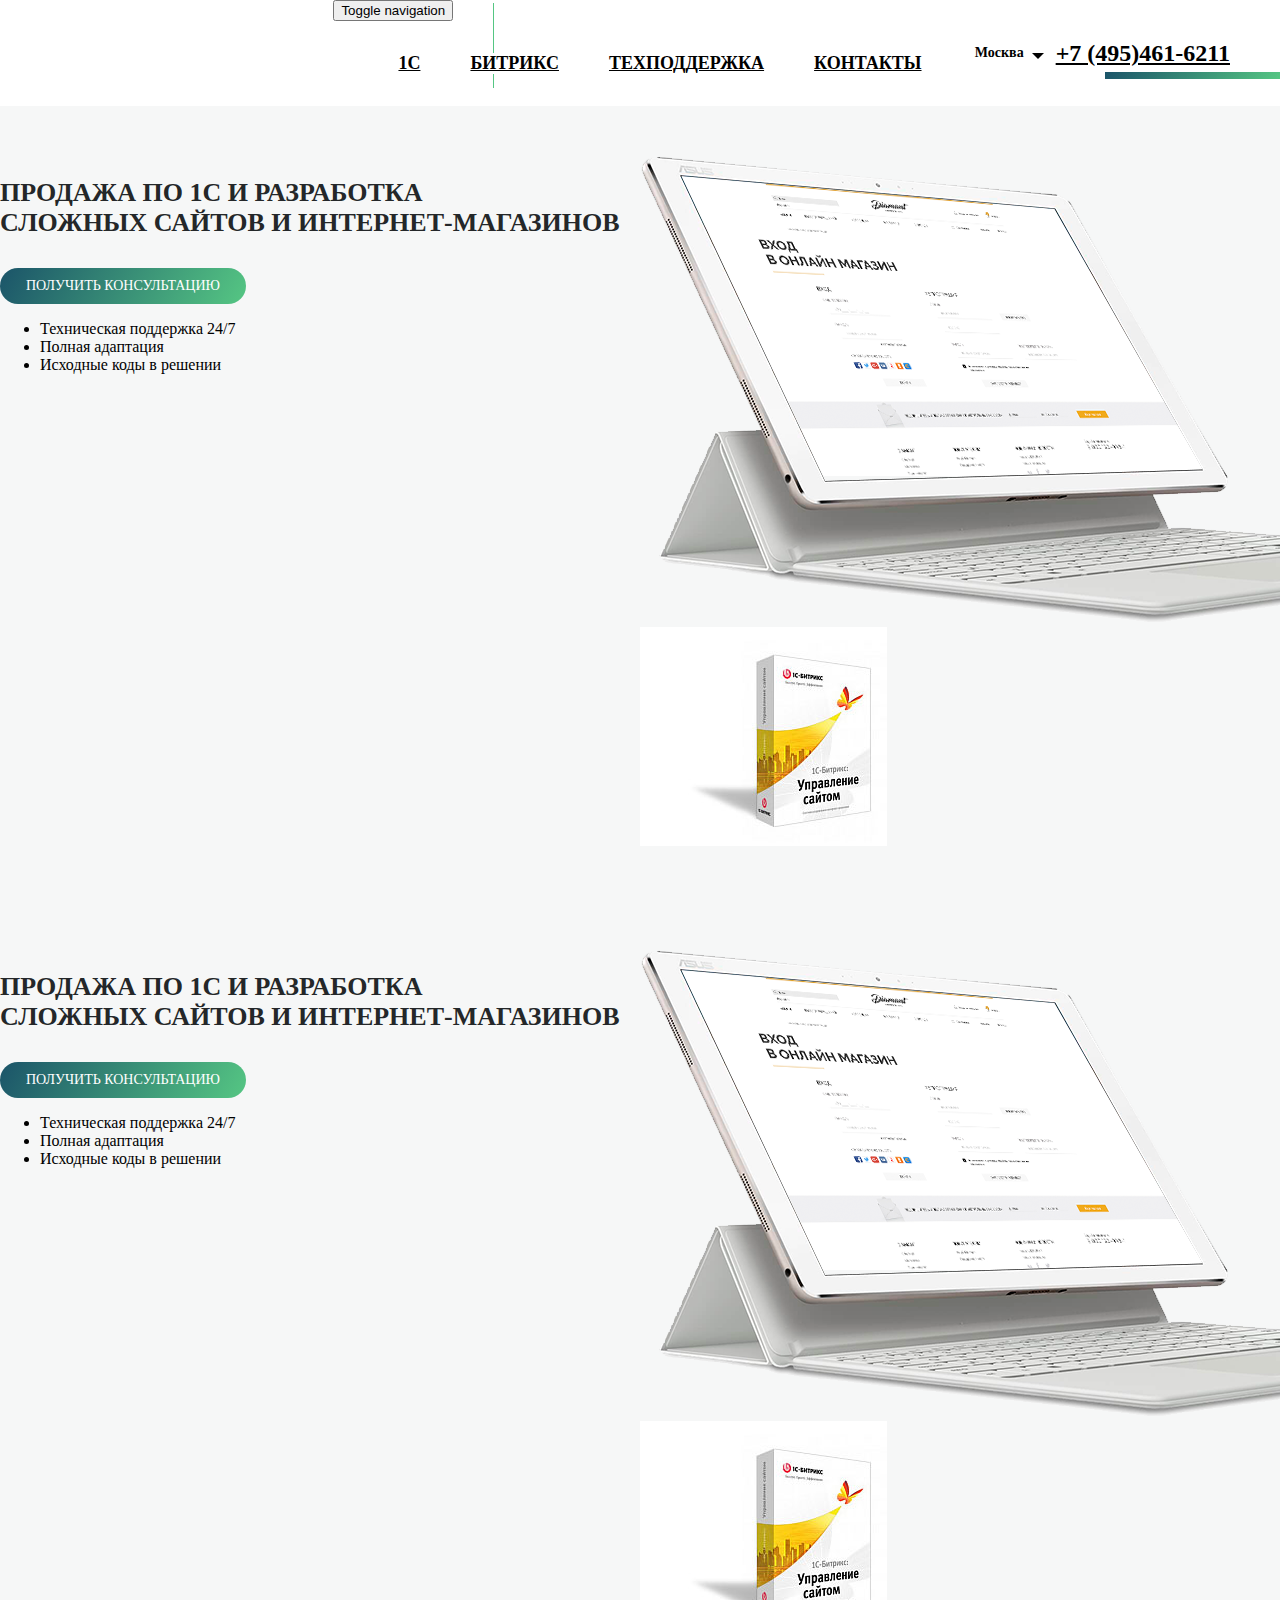
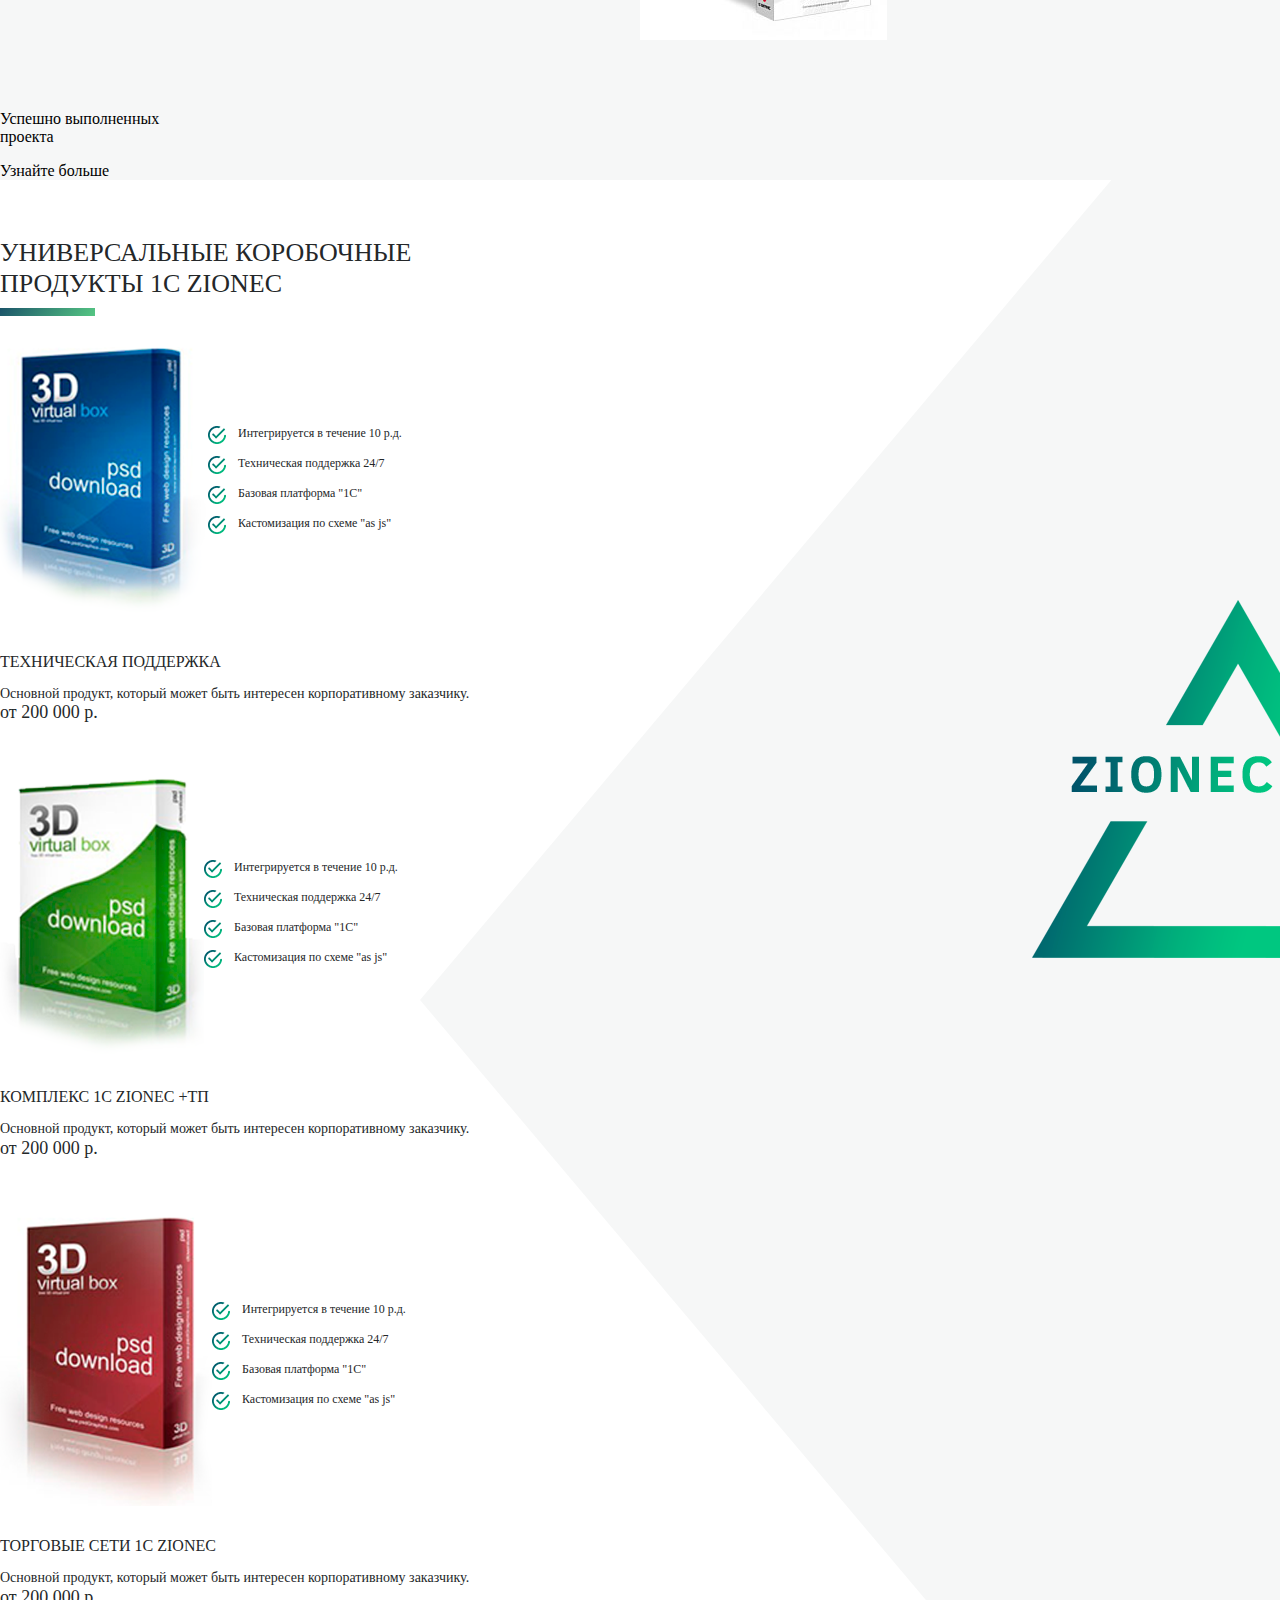
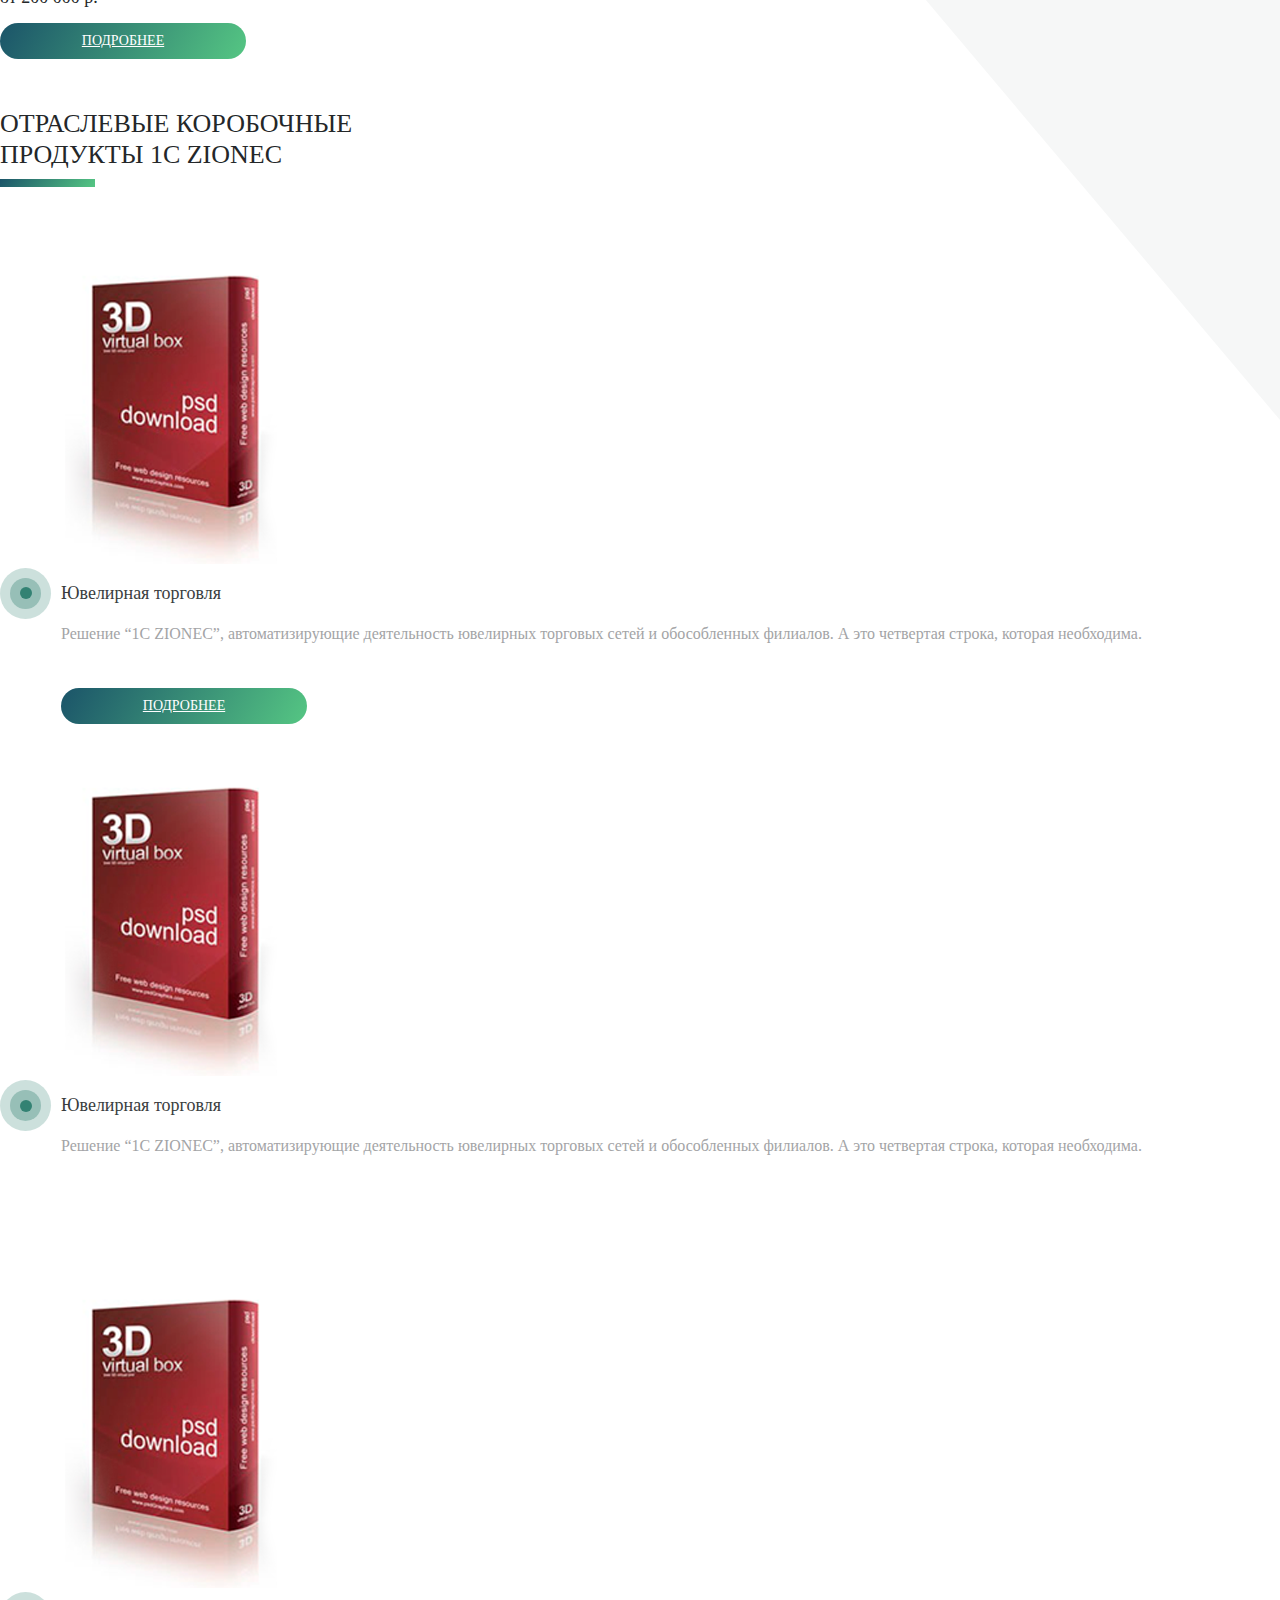
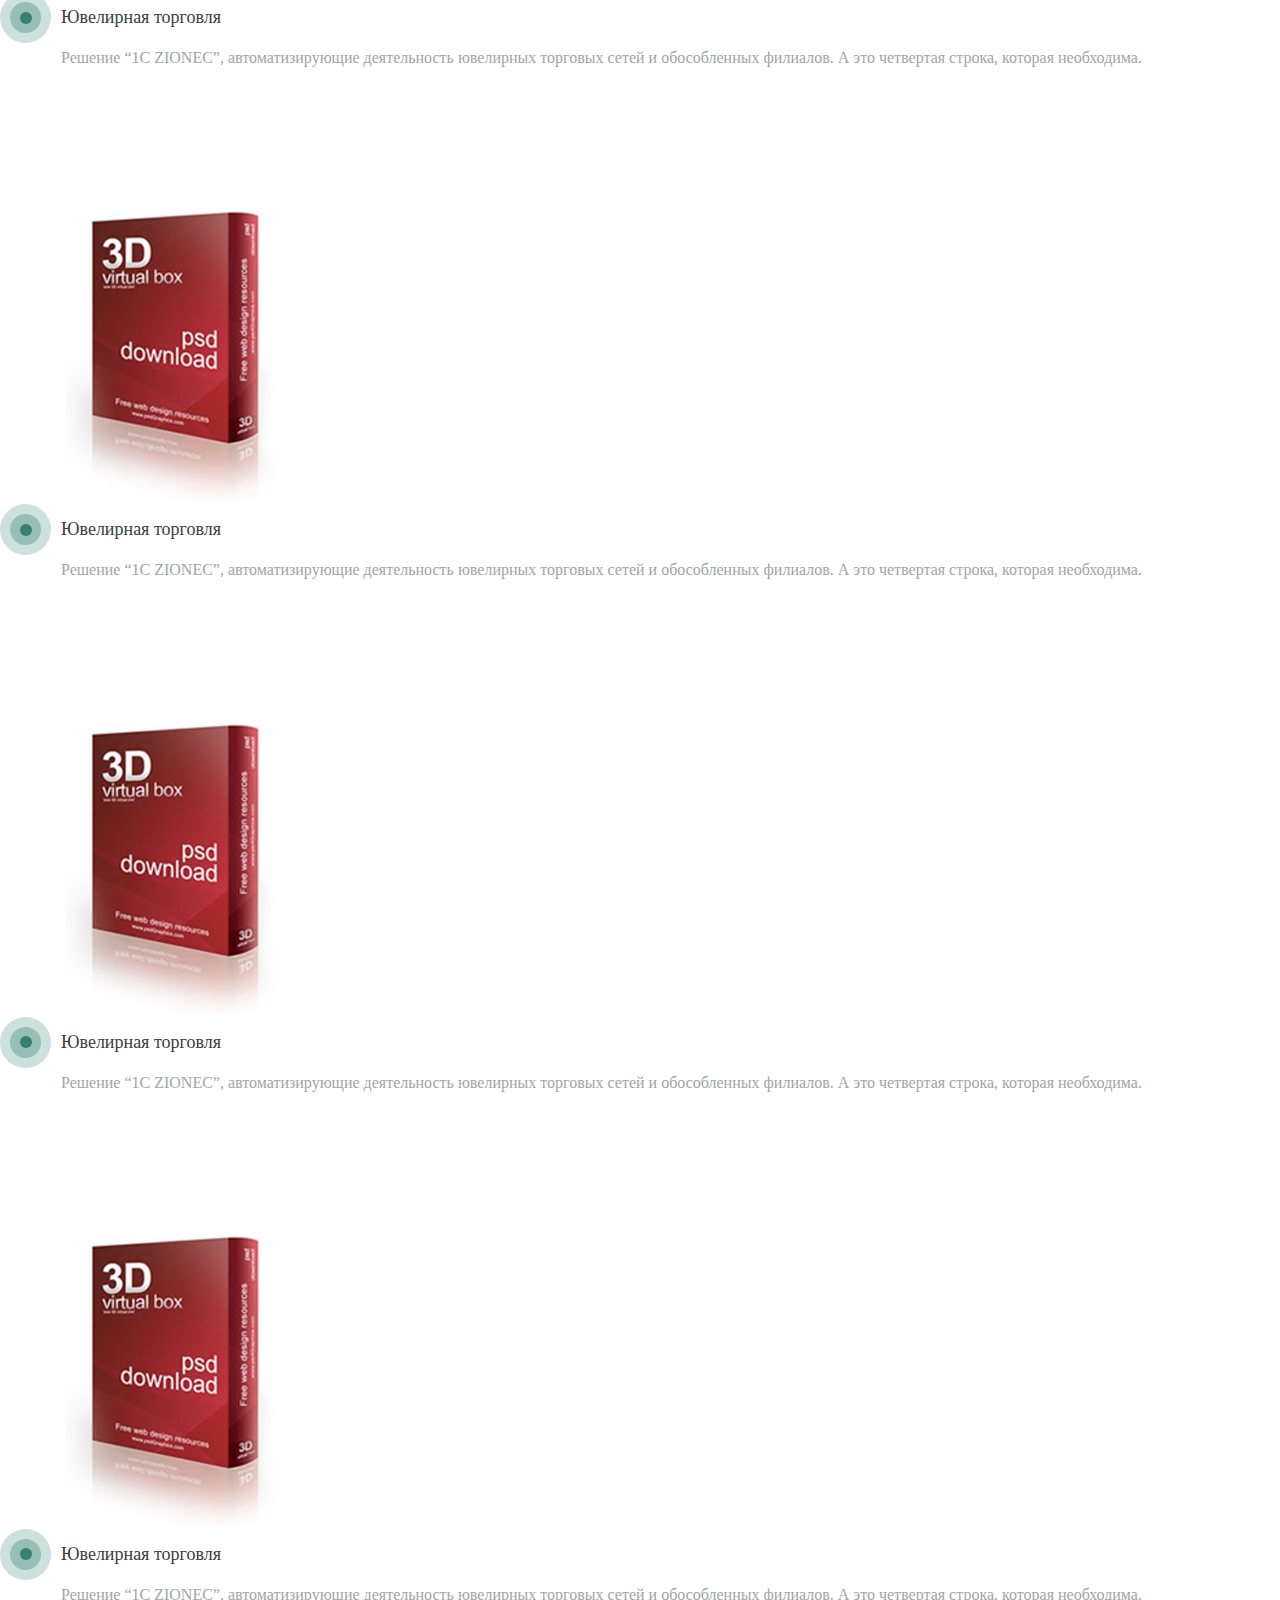
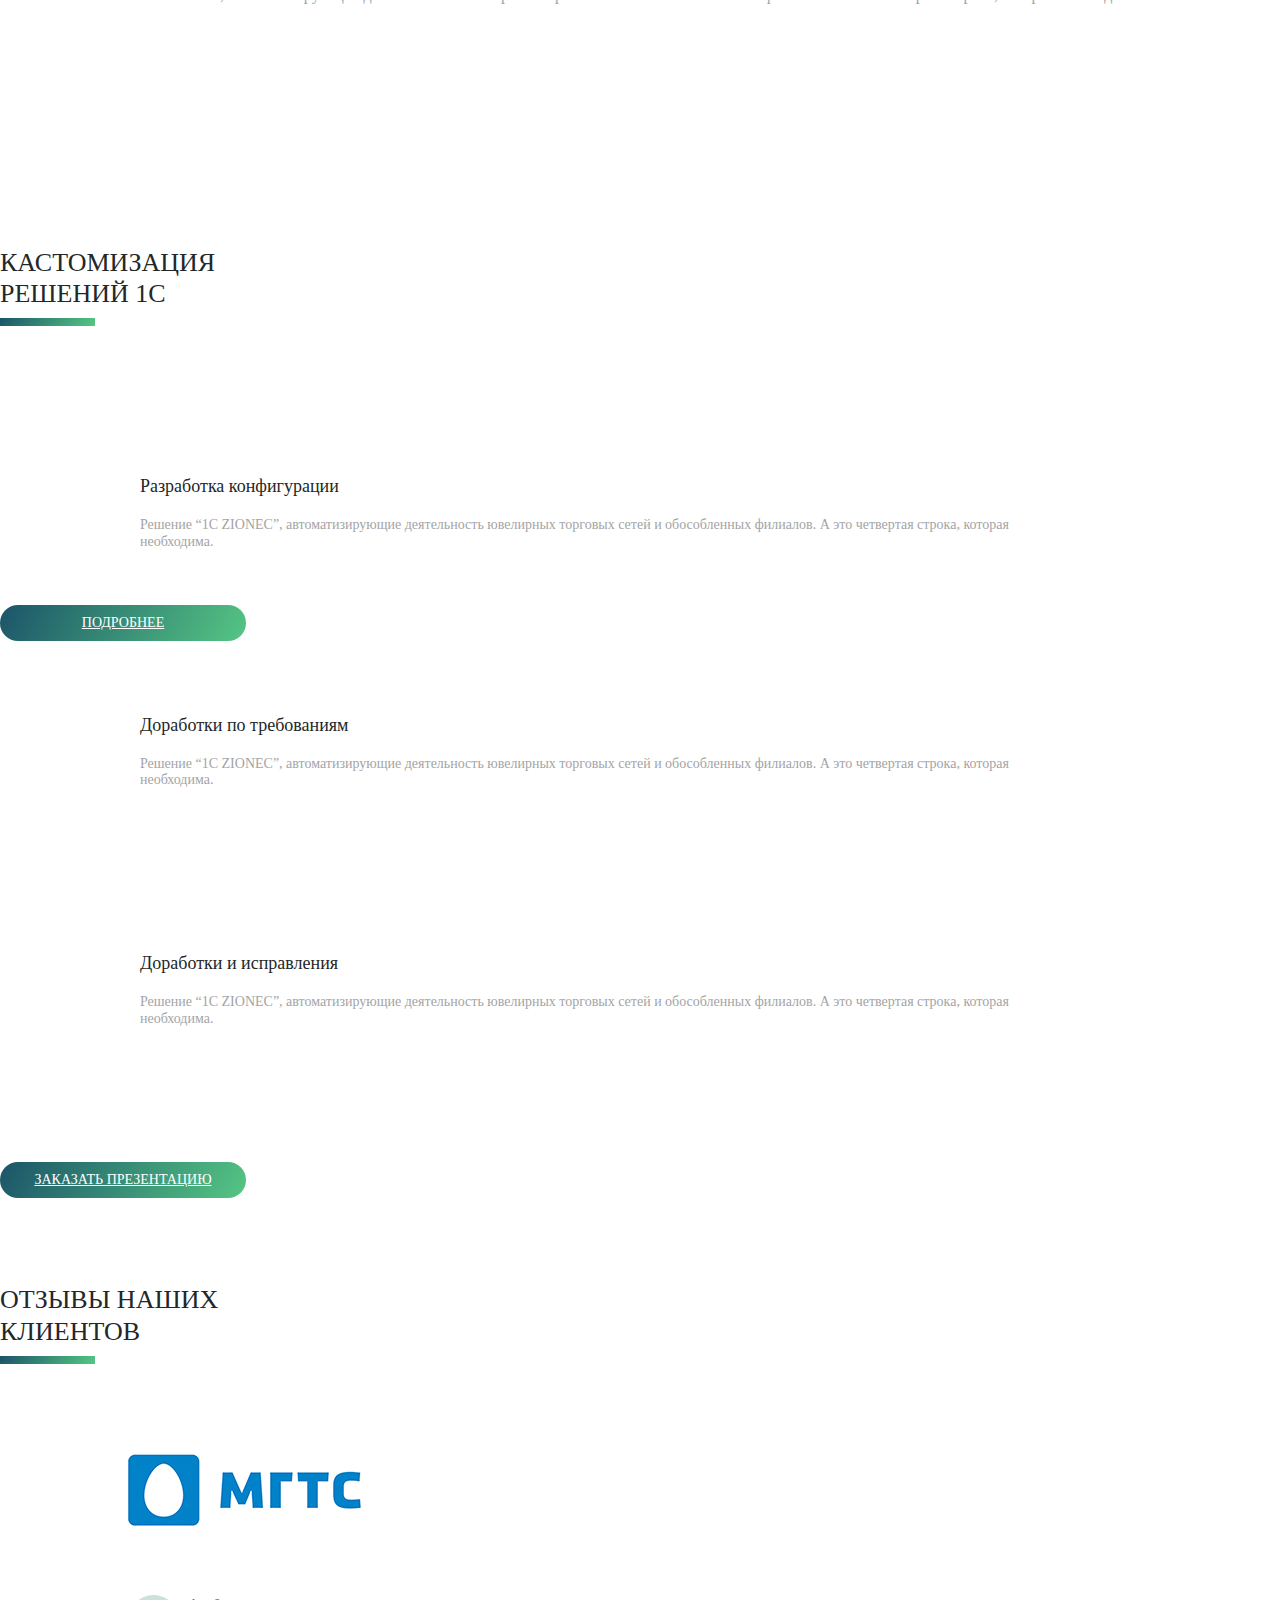
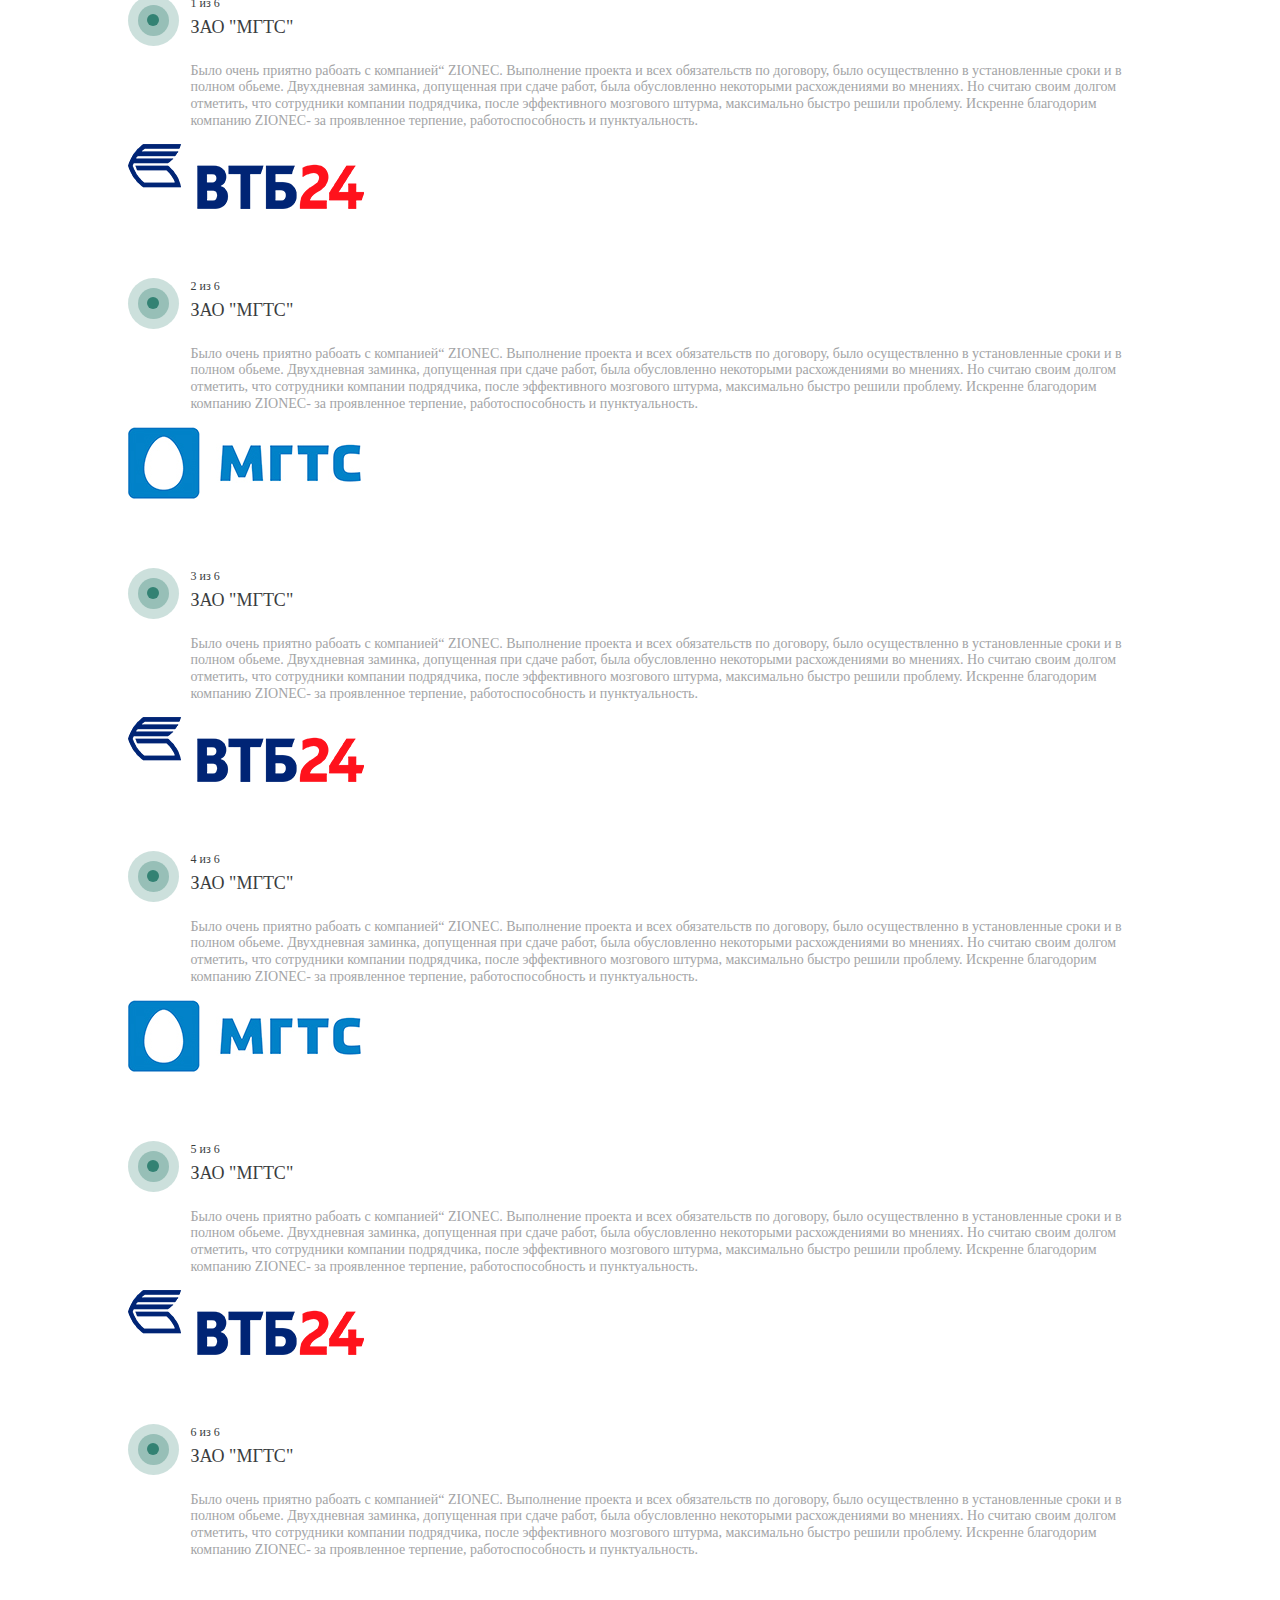
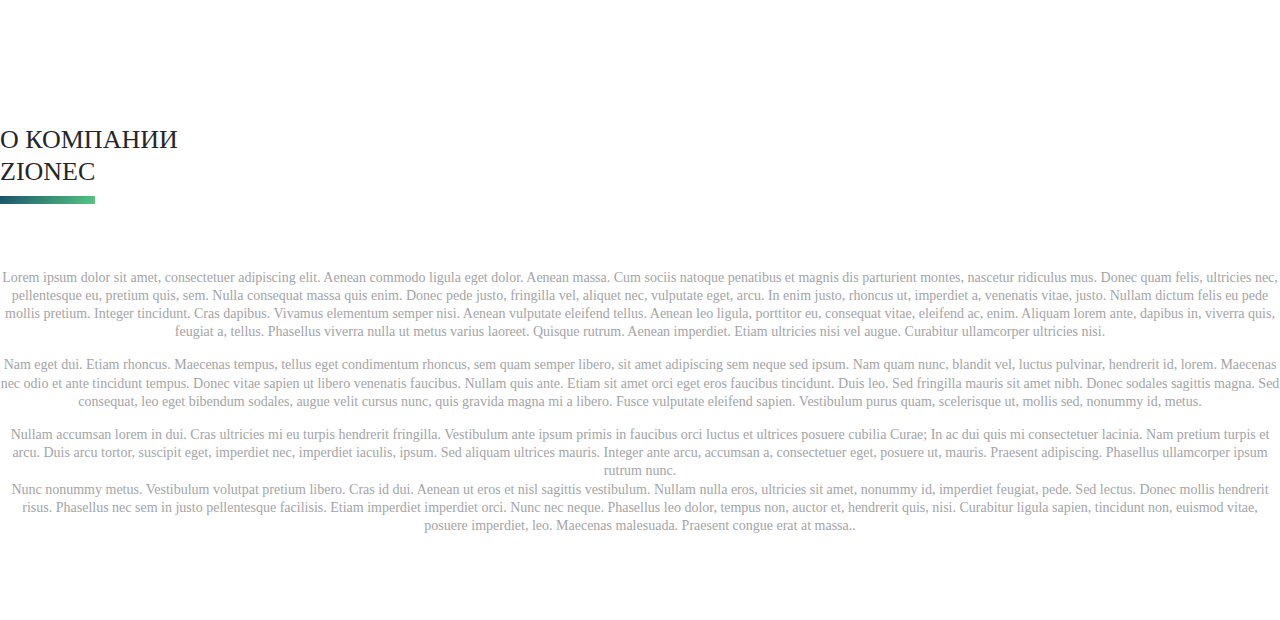
==== index.html @ e35d9b16 "qq" ====
<!DOCTYPE html>
<html lang="ru">
<head>
    <meta charset="UTF-8">
    <title>Zionec</title>
    <meta http-equiv="X-UA-Compatible" content="IE=edge">
    <meta name="viewport" content="width=device-width, initial-scale=1">
    <link href="css/bootstrap.min.css" rel="stylesheet">
    <link href="css/slick.css" rel="stylesheet">
    <link href="css/style-t.css" rel="stylesheet">
    <link href="css/style.css" rel="stylesheet">
    <link href="css/media-t.css" rel="stylesheet">  
    <link href="css/media.css" rel="stylesheet">  
</head>


<body> 
    

    <section class="sec-lvl-1">
        <div class="menu-wrapp">
            <div class="side left-side">
                <img src="img/logo-nav.png" class="img-responsive" alt="">
            </div>
            <div class="side mid-side">
                <button type="button" class="navbar-toggle" data-toggle="collapse" data-target="#menu">
                    <span class="sr-only">Toggle navigation</span>
                    <span class="icon-bar"></span>
                    <span class="icon-bar"></span>
                    <span class="icon-bar"></span>
                </button>
                <div class="collapse navbar-collapse" id="menu">
                    <ul class="menu-list">
                        <li class="first-itm">
                            <a href="#sec-lvl-1">1С</a>
                        </li>
                        <li class="first-itm">
                            <a class="active" href="#about">БИТРИКС</a>
                        </li>
                        <li class="first-itm">
                            <a href="#sec-lvl-7">ТЕХПОДДЕРЖКА</a>
                        </li>
                        <li class="first-itm">
                            <a href="#team">КОНТАКТЫ</a>
                        </li>
                    </ul>
                </div>
            </div>
            <div class="side right-side">
                <div class="flex-tel">
                    <div class="sity-wrapp">
                        <div class="sity">Москва</div>
                        <div class="sity-list">
                            <span>Краснодар</span>
                            <span>Ростов</span>
                        </div>
                    </div>
                    <a class="tel-link" href="#">+7 (495)461-6211</a>
                </div>
            </div>
        </div>
    </section>
    <section class="sec-lvl-2">
        <div class="main-slider">
            <div class="one-slide">
                <div class="container">
                    <div class="row">
                        <div class="col-md-12">
                            <div class="flex-first-slide">
                                <div class="left-side">
                                    <h2>Продажа ПО 1с и разработка<br>сложных сайтов и интернет-магазинов</h2>
                                    <div class="flex-b-style">
                                        <span class="get-consult-butt but">Получить консультацию</span>
                                    </div>
                                    <ul class="service-list">
                                        <li>Техническая поддержка <span>24/7</span></li>
                                        <li>Полная адаптация</li>
                                        <li>Исходные коды в решении</li>
                                    </ul>
                                </div>
                                <div class="right-side">
                                    <div class="note-image">
                                        <img src="img/note-1.png" class="img-responsive" alt="">
                                    </div>
                                    <div class="product">
                                        <img src="img/1c-product.jpg" class="img-responsive" alt="">
                                    </div>
                                </div>
                            </div>
                        </div>
                    </div>
                </div>
            </div>
            <div class="one-slide">
                <div class="container">
                    <div class="row">
                        <div class="col-md-12">
                            <div class="flex-first-slide">
                                <div class="left-side">
                                    <h2>Продажа ПО 1с и разработка<br>сложных сайтов и интернет-магазинов</h2>
                                    <div class="flex-b-style">
                                        <span class="get-consult-butt but">Получить консультацию</span>
                                    </div>
                                    <ul class="service-list">
                                        <li>Техническая поддержка <span>24/7</span></li>
                                        <li>Полная адаптация</li>
                                        <li>Исходные коды в решении</li>
                                    </ul>
                                </div>
                                <div class="right-side">
                                    <div class="note-image">
                                        <img src="img/note-1.png" class="img-responsive" alt="">
                                    </div>
                                    <div class="product">
                                        <img src="img/1c-product.jpg" class="img-responsive" alt="">
                                    </div>
                                </div>
                            </div>
                        </div>
                    </div>
                </div>
            </div>
        </div>
        <div class="treangle-red">
            <p>Успешно выполненных<br>проекта</p>
        </div>
        <div class="scroll-down">
            <span>Узнайте больше</span>
        </div>
    </section>
    
    
    
    
    
    
    
    
    
    
    
    
    
    
    
    <!--========================================================================-->
    

    <section id="big_grey_triangle">
        <div class="left_triangle"></div>
        <div class="container">
            <div class="row">
                <div class="col-md-12">
                    <h2 class="zag">Универсальные коробочные<br>продукты 1С Zionec</h2>
                </div>
            </div>
            <div class="row">
                <div class="col-md-5">
                    <div class="prod_flex first_prod">
                        <div class="img"><img src="img/prod1.png" alt="" class="img-responsive"></div>
                        <div class="markers">
                            <ul>
                                <li>Интегрируется в течение 10 р.д.</li>
                                <li>Техническая поддержка 24/7</li>
                                <li>Базовая платформа "1С"</li>
                                <li>Кастомизация по схеме "as js"</li>
                            </ul>
                        </div>
                    </div>
                    <div class="prod_desc">
                        <h5>Техническая поддержка</h5>
                        <p>Основной продукт, который может быть интересен корпоративному заказчику.</p>
                        <div class="price text-right">от 200 000 р.</div>
                        <p class="more"><a href="#" class="but" style="display: none">Подробнее</a></p>
                    </div>
                </div>
                <div class="col-md-5 col-md-push-2">
                    <div class="prod_flex">
                        <div class="img"><img src="img/prod2.png" alt="" class="img-responsive"></div>
                        <div class="markers">
                            <ul>
                                <li>Интегрируется в течение 10 р.д.</li>
                                <li>Техническая поддержка 24/7</li>
                                <li>Базовая платформа "1С"</li>
                                <li>Кастомизация по схеме "as js"</li>
                            </ul>
                        </div>
                    </div>
                    <div class="prod_desc">
                        <h5>Комплекс 1С Zionec +ТП</h5>
                        <p>Основной продукт, который может быть интересен корпоративному заказчику.</p>
                        <div class="price text-right">от 200 000 р.</div>
                        <p class="more"><a href="#" class="but" style="display: none">Подробнее</a></p>
                    </div>
                </div>
            </div>
            <div class="row">
                <div class="col-md-6 col-md-push-3">
                    <div class="prod_flex">
                        <div class="img"><img src="img/prod3.png" alt="" class="img-responsive"></div>
                        <div class="markers">
                            <ul>
                                <li>Интегрируется в течение 10 р.д.</li>
                                <li>Техническая поддержка 24/7</li>
                                <li>Базовая платформа "1С"</li>
                                <li>Кастомизация по схеме "as js"</li>
                            </ul>
                        </div>
                    </div>
                    <div class="prod_desc third_prod">
                        <h5>Торговые сети 1С Zionec</h5>
                        <p>Основной продукт, который может быть интересен корпоративному заказчику.</p>
                        <div class="price text-right">от 200 000 р.</div>
                        <p class="more"><a href="#" class="but">Подробнее</a></p>
                    </div>
                </div>
            </div>
            <div class="row">
                <div class="col-md-12">
                    <h2 class="zag second_prods_zag">Отраслевые коробочные<br>продукты 1С Zionec</h2>
                </div>
            </div>
            <div class="row">
                <div class="col-md-4">
                    <div class="prod2_img">
                        <img src="img/prod3.png" alt="" class="img-responsive">
                    </div>
                    <div class="prod2">
                        <div class="circle"><div class="circle_mid"><div class="circle_center"></div></div></div>
                        <div class="text">
                            <h5>Ювелирная торговля</h5>
                            <p>Решение “1С ZIONEC”, автоматизирующие деятельность ювелирных торговых сетей и обособленных филиалов. А это четвертая строка, которая необходима.</p>
                            <p class="more"><a href="#" class="but">Подробнее</a></p>
                        </div>
                    </div>
                </div>
                <div class="col-md-4">
                    <div class="prod2_img">
                        <img src="img/prod3.png" alt="" class="img-responsive">
                    </div>
                    <div class="prod2">
                        <div class="circle"><div class="circle_mid"><div class="circle_center"></div></div></div>
                        <div class="text">
                            <h5>Ювелирная торговля</h5>
                            <p>Решение “1С ZIONEC”, автоматизирующие деятельность ювелирных торговых сетей и обособленных филиалов. А это четвертая строка, которая необходима.</p>
                            <p class="more"><a href="#" class="but" style="display: none">Подробнее</a></p>
                        </div>
                    </div>
                </div>
                <div class="col-md-4">
                    <div class="prod2_img">
                        <img src="img/prod3.png" alt="" class="img-responsive">
                    </div>
                    <div class="prod2">
                        <div class="circle"><div class="circle_mid"><div class="circle_center"></div></div></div>
                        <div class="text">
                            <h5>Ювелирная торговля</h5>
                            <p>Решение “1С ZIONEC”, автоматизирующие деятельность ювелирных торговых сетей и обособленных филиалов. А это четвертая строка, которая необходима.</p>
                            <p class="more"><a href="#" class="but" style="display: none">Подробнее</a></p>
                        </div>
                    </div>
                </div>
                <div class="col-md-4">
                    <div class="prod2_img">
                        <img src="img/prod3.png" alt="" class="img-responsive">
                    </div>
                    <div class="prod2">
                        <div class="circle"><div class="circle_mid"><div class="circle_center"></div></div></div>
                        <div class="text">
                            <h5>Ювелирная торговля</h5>
                            <p>Решение “1С ZIONEC”, автоматизирующие деятельность ювелирных торговых сетей и обособленных филиалов. А это четвертая строка, которая необходима.</p>
                            <p class="more"><a href="#" class="but" style="display: none">Подробнее</a></p>
                        </div>
                    </div>
                </div>
                <div class="col-md-4">
                    <div class="prod2_img">
                        <img src="img/prod3.png" alt="" class="img-responsive">
                    </div>
                    <div class="prod2">
                        <div class="circle"><div class="circle_mid"><div class="circle_center"></div></div></div>
                        <div class="text">
                            <h5>Ювелирная торговля</h5>
                            <p>Решение “1С ZIONEC”, автоматизирующие деятельность ювелирных торговых сетей и обособленных филиалов. А это четвертая строка, которая необходима.</p>
                            <p class="more"><a href="#" class="but" style="display: none">Подробнее</a></p>
                        </div>
                    </div>
                </div>
                <div class="col-md-4">
                    <div class="prod2_img">
                        <img src="img/prod3.png" alt="" class="img-responsive">
                    </div>
                    <div class="prod2">
                        <div class="circle"><div class="circle_mid"><div class="circle_center"></div></div></div>
                        <div class="text">
                            <h5>Ювелирная торговля</h5>
                            <p>Решение “1С ZIONEC”, автоматизирующие деятельность ювелирных торговых сетей и обособленных филиалов. А это четвертая строка, которая необходима.</p>
                            <p class="more"><a href="#" class="but" style="display: none">Подробнее</a></p>
                        </div>
                    </div>
                </div>
            </div>
        </div>
    </section>

    <section id="block_1c">
        <div class="container">
            <div class="row">
                <div class="col-md-12">
                    <h2 class="zag">Кастомизация<br>решений 1С</h2>
                </div>
            </div>
            <div class="row">
                <div class="col-sm-8 col-md-6">
                    <div class="wrap_1c">
                        <div class="icon"><img src="img/1c_1.png" alt="" class="img-responsive"></div>
                        <div class="text">
                            <h5>Разработка конфигурации</h5>
                            <p>Решение “1С ZIONEC”, автоматизирующие деятельность ювелирных торговых сетей и обособленных филиалов. А это четвертая строка, которая необходима.</p>
                        </div>
                    </div>
                    <p class="text-right but_1c"><a href="#" class="but">Подробнее</a></p>
                    <div class="wrap_1c">
                        <div class="icon"><img src="img/1c_2.png" alt="" class="img-responsive"></div>
                        <div class="text">
                            <h5>Доработки по требованиям</h5>
                            <p>Решение “1С ZIONEC”, автоматизирующие деятельность ювелирных торговых сетей и обособленных филиалов. А это четвертая строка, которая необходима.</p>
                        </div>
                    </div>
                    <p class="text-right but_1c"><a href="#" class="but" style="display: none">Подробнее</a></p>
                    <div class="wrap_1c">
                        <div class="icon"><img src="img/1c_3.png" alt="" class="img-responsive"></div>
                        <div class="text">
                            <h5>Доработки и исправления</h5>
                            <p>Решение “1С ZIONEC”, автоматизирующие деятельность ювелирных торговых сетей и обособленных филиалов. А это четвертая строка, которая необходима.</p>
                        </div>
                    </div>
                    <p class="text-right but_1c"><a href="#" class="but" style="display: none">Подробнее</a></p>
                </div>
            </div>
            <div class="row">
                <div class="col-md-12 text-right">
                    <a href="#" class="but">Заказать презентацию</a>
                </div>
            </div>
        </div>
    </section>

    <section id="reviews">
        <div class="container">
            <div class="row">
                <div class="col-md-12">
                    <h2 class="zag">Отзывы наших<br>клиентов</h2>
                </div>
            </div>
        </div>
        <div class="reviews_slider">
            <div class="rev">
                <img src="img/rev1.jpg" alt="" class="img-responsive">
                <div class="rev_wrap">
                    <div class="circle">
                        <div class="circle_mid">
                            <div class="circle_center"></div>
                        </div>
                    </div>
                    <div class="text">
                        <span>1 из 6</span>
                        <h4>ЗАО "МГТС"</h4>
                        <p>Было очень приятно  рабоать с компанией“ ZIONEC. Выполнение проекта и всех обязательств по договору, было осуществленно в установленные сроки и в полном обьеме.
                            Двухдневная заминка, допущенная при сдаче работ, была обусловленно некоторыми расхождениями во мнениях. Но считаю своим долгом отметить, что сотрудники компании подрядчика, после эффективного мозгового штурма, максимально быстро решили проблему. Искренне благодорим компанию ZIONEC- за проявленное терпение, работоспособность и пунктуальность.</p>
                    </div>
                </div>
            </div>
            <div class="rev">
                <img src="img/rev2.png" alt="" class="img-responsive">
                <div class="rev_wrap">
                    <div class="circle">
                        <div class="circle_mid">
                            <div class="circle_center"></div>
                        </div>
                    </div>
                    <div class="text">
                        <span>2 из 6</span>
                        <h4>ЗАО "МГТС"</h4>
                        <p>Было очень приятно  рабоать с компанией“ ZIONEC. Выполнение проекта и всех обязательств по договору, было осуществленно в установленные сроки и в полном обьеме.
                            Двухдневная заминка, допущенная при сдаче работ, была обусловленно некоторыми расхождениями во мнениях. Но считаю своим долгом отметить, что сотрудники компании подрядчика, после эффективного мозгового штурма, максимально быстро решили проблему. Искренне благодорим компанию ZIONEC- за проявленное терпение, работоспособность и пунктуальность.</p>
                    </div>
                </div>
            </div>
            <div class="rev">
                <img src="img/rev1.jpg" alt="" class="img-responsive">
                <div class="rev_wrap">
                    <div class="circle">
                        <div class="circle_mid">
                            <div class="circle_center"></div>
                        </div>
                    </div>
                    <div class="text">
                        <span>3 из 6</span>
                        <h4>ЗАО "МГТС"</h4>
                        <p>Было очень приятно  рабоать с компанией“ ZIONEC. Выполнение проекта и всех обязательств по договору, было осуществленно в установленные сроки и в полном обьеме.
                            Двухдневная заминка, допущенная при сдаче работ, была обусловленно некоторыми расхождениями во мнениях. Но считаю своим долгом отметить, что сотрудники компании подрядчика, после эффективного мозгового штурма, максимально быстро решили проблему. Искренне благодорим компанию ZIONEC- за проявленное терпение, работоспособность и пунктуальность.</p>
                    </div>
                </div>
            </div>
            <div class="rev">
                <img src="img/rev2.png" alt="" class="img-responsive">
                <div class="rev_wrap">
                    <div class="circle">
                        <div class="circle_mid">
                            <div class="circle_center"></div>
                        </div>
                    </div>
                    <div class="text">
                        <span>4 из 6</span>
                        <h4>ЗАО "МГТС"</h4>
                        <p>Было очень приятно  рабоать с компанией“ ZIONEC. Выполнение проекта и всех обязательств по договору, было осуществленно в установленные сроки и в полном обьеме.
                            Двухдневная заминка, допущенная при сдаче работ, была обусловленно некоторыми расхождениями во мнениях. Но считаю своим долгом отметить, что сотрудники компании подрядчика, после эффективного мозгового штурма, максимально быстро решили проблему. Искренне благодорим компанию ZIONEC- за проявленное терпение, работоспособность и пунктуальность.</p>
                    </div>
                </div>
            </div>
            <div class="rev">
                <img src="img/rev1.jpg" alt="" class="img-responsive">
                <div class="rev_wrap">
                    <div class="circle">
                        <div class="circle_mid">
                            <div class="circle_center"></div>
                        </div>
                    </div>
                    <div class="text">
                        <span>5 из 6</span>
                        <h4>ЗАО "МГТС"</h4>
                        <p>Было очень приятно  рабоать с компанией“ ZIONEC. Выполнение проекта и всех обязательств по договору, было осуществленно в установленные сроки и в полном обьеме.
                            Двухдневная заминка, допущенная при сдаче работ, была обусловленно некоторыми расхождениями во мнениях. Но считаю своим долгом отметить, что сотрудники компании подрядчика, после эффективного мозгового штурма, максимально быстро решили проблему. Искренне благодорим компанию ZIONEC- за проявленное терпение, работоспособность и пунктуальность.</p>
                    </div>
                </div>
            </div>
            <div class="rev">
                <img src="img/rev2.png" alt="" class="img-responsive">
                <div class="rev_wrap">
                    <div class="circle">
                        <div class="circle_mid">
                            <div class="circle_center"></div>
                        </div>
                    </div>
                    <div class="text">
                        <span>6 из 6</span>
                        <h4>ЗАО "МГТС"</h4>
                        <p>Было очень приятно  рабоать с компанией“ ZIONEC. Выполнение проекта и всех обязательств по договору, было осуществленно в установленные сроки и в полном обьеме.
                            Двухдневная заминка, допущенная при сдаче работ, была обусловленно некоторыми расхождениями во мнениях. Но считаю своим долгом отметить, что сотрудники компании подрядчика, после эффективного мозгового штурма, максимально быстро решили проблему. Искренне благодорим компанию ZIONEC- за проявленное терпение, работоспособность и пунктуальность.</p>
                    </div>
                </div>
            </div>
        </div>
        <div class="container">
            <div class="row">
                <div class="col-md-12">
                    <div class="reviews_slider_dots"></div>
                </div>
            </div>
        </div>
    </section>
    
    <section id="about">
        <div class="container">
            <div class="row">
                <div class="col-md-12">
                    <h2 class="zag">О компании<br>Zionec</h2>

                    <p>Lorem ipsum dolor sit amet, consectetuer adipiscing elit. Aenean commodo ligula eget dolor. Aenean massa. Cum sociis natoque penatibus et magnis dis parturient montes, nascetur ridiculus mus. Donec quam felis, ultricies nec, pellentesque eu, pretium quis, sem. Nulla consequat massa quis enim. Donec pede justo, fringilla vel, aliquet nec, vulputate eget, arcu. In enim justo, rhoncus ut, imperdiet a, venenatis vitae, justo. Nullam dictum felis eu pede mollis pretium. Integer tincidunt. Cras dapibus. Vivamus elementum semper nisi. Aenean vulputate eleifend tellus. Aenean leo ligula, porttitor eu, consequat vitae, eleifend ac, enim. Aliquam lorem ante, dapibus in, viverra quis, feugiat a, tellus. Phasellus viverra nulla ut metus varius laoreet. Quisque rutrum. Aenean imperdiet. Etiam ultricies nisi vel augue. Curabitur ullamcorper ultricies nisi.</p>
                    <p>Nam eget dui. Etiam rhoncus. Maecenas tempus, tellus eget condimentum rhoncus, sem quam semper libero, sit amet adipiscing sem neque sed ipsum. Nam quam nunc, blandit vel, luctus pulvinar, hendrerit id, lorem. Maecenas nec odio et ante tincidunt tempus. Donec vitae sapien ut libero venenatis faucibus. Nullam quis ante. Etiam sit amet orci eget eros faucibus tincidunt. Duis leo. Sed fringilla mauris sit amet nibh. Donec sodales sagittis magna. Sed consequat, leo eget bibendum sodales, augue velit cursus nunc, quis gravida magna mi a libero. Fusce vulputate eleifend sapien. Vestibulum purus quam, scelerisque ut, mollis sed, nonummy id, metus. </p>
                    <p>Nullam accumsan lorem in dui. Cras ultricies mi eu turpis hendrerit fringilla. Vestibulum ante ipsum primis in faucibus orci luctus et ultrices posuere cubilia Curae; In ac dui quis mi consectetuer lacinia. Nam pretium turpis et arcu. Duis arcu tortor, suscipit eget, imperdiet nec, imperdiet iaculis, ipsum. Sed aliquam ultrices mauris. Integer ante arcu, accumsan a, consectetuer eget, posuere ut, mauris. Praesent adipiscing. Phasellus ullamcorper ipsum rutrum nunc.<br>
                        Nunc nonummy metus. Vestibulum volutpat pretium libero. Cras id dui. Aenean ut eros et nisl sagittis vestibulum. Nullam nulla eros, ultricies sit amet, nonummy id, imperdiet feugiat, pede. Sed lectus. Donec mollis hendrerit risus. Phasellus nec sem in justo pellentesque facilisis. Etiam imperdiet imperdiet orci. Nunc nec neque. Phasellus leo dolor, tempus non, auctor et, hendrerit quis, nisi. Curabitur ligula sapien, tincidunt non, euismod vitae, posuere imperdiet, leo. Maecenas malesuada. Praesent congue erat at massa..</p>
                </div>
            </div>
        </div>
    </section>
    
    
    
    
    
    
    
    
    
    
    
    
    
    
    
    <script src="https://ajax.googleapis.com/ajax/libs/jquery/2.2.3/jquery.min.js"></script>
    <script src="js/bootstrap.min.js"></script>
    <script src="js/slick.min.js"></script>
    <script src="js/scripts.js"></script>
</body>

</html>
---- css/style-t.css ----
@font-face {
  font-family: ClearSans;
  src: url(../fonts/ClearSans-Regular.ttf); }
@font-face {
  font-family: ClearSansBold;
  src: url(../fonts/ClearSans-Bold.ttf); }
body {
  max-width: 1920px;
  margin: 0 auto;
  font-family: ClearSans; }

.zag {
  color: #242729;
  font: 26px ClearSansBold;
  text-transform: uppercase;
  position: relative;
  line-height: 1.2;
  padding-bottom: 17px; }
  .zag:after {
    position: absolute;
    display: block;
    content: '';
    width: 95px;
    height: 8px;
    left: 0;
    bottom: 0;
    background: #1b5469;
    /* Old browsers */
    background: -moz-linear-gradient(-54deg, #1b5469 0%, #55c683 100%);
    /* FF3.6-15 */
    background: -webkit-linear-gradient(-54deg, #1b5469 0%, #55c683 100%);
    /* Chrome10-25,Safari5.1-6 */
    background: linear-gradient(126deg, #1b5469 0%, #55c683 100%);
    /* W3C, IE10+, FF16+, Chrome26+, Opera12+, Safari7+ */
    filter: progid:DXImageTransform.Microsoft.gradient( startColorstr='#1b5469', endColorstr='#55c683',GradientType=1 );
    /* IE6-9 fallback on horizontal gradient */ }

.but {
  width: 246px;
  border-radius: 25px;
  font: 14px ClearSansBold;
  text-transform: uppercase;
  text-align: center;
  color: white;
  display: inline-block;
  padding: 10px 0;
  transition: 0.3s;
  background: #1b5469;
  /* Old browsers */
  background: -moz-linear-gradient(-60deg, #1b5469 0%, #55c683 100%);
  /* FF3.6-15 */
  background: -webkit-linear-gradient(-60deg, #1b5469 0%, #55c683 100%);
  /* Chrome10-25,Safari5.1-6 */
  background: linear-gradient(120deg, #1b5469 0%, #55c683 100%);
  /* W3C, IE10+, FF16+, Chrome26+, Opera12+, Safari7+ */
  filter: progid:DXImageTransform.Microsoft.gradient( startColorstr='#1b5469', endColorstr='#55c683',GradientType=1 );
  /* IE6-9 fallback on horizontal gradient */ }
  .but:hover {
    opacity: 0.8; }

#big_grey_triangle {
  position: relative;
  overflow: hidden;
  padding-top: 35px; }
  #big_grey_triangle:before {
    content: '';
    position: absolute;
    display: block;
    right: 0;
    top: -200px;
    width: 0;
    height: 0;
    border-style: solid;
    border-width: 1020px 860px 1020px 0;
    border-color: transparent #f6f7f7 transparent transparent; }
  #big_grey_triangle:after {
    content: '';
    position: absolute;
    right: 0;
    top: 320px;
    width: 248px;
    height: 358px;
    background: url(../img/triangle_right.png) no-repeat center; }
  #big_grey_triangle .left_triangle {
    position: absolute;
    left: 0;
    top: 50%;
    margin-top: -162px;
    width: 308px;
    height: 324px;
    background: url(../img/triangle_left.png) no-repeat center; }
  #big_grey_triangle .prod_flex {
    display: flex;
    align-items: center; }
    #big_grey_triangle .prod_flex.first_prod {
      margin-top: 30px; }
    #big_grey_triangle .prod_flex .markers ul {
      list-style: none;
      margin: 0;
      padding: 0; }
      #big_grey_triangle .prod_flex .markers ul li {
        position: relative;
        font-size: 12px;
        color: #242729;
        padding-left: 30px;
        margin-bottom: 15px; }
        #big_grey_triangle .prod_flex .markers ul li:before {
          content: '';
          width: 18px;
          height: 18px;
          display: block;
          background: url(../img/marker.png) no-repeat center;
          left: 0;
          top: 0;
          position: absolute; }
  #big_grey_triangle .prod_desc {
    color: #242729; }
    #big_grey_triangle .prod_desc h5 {
      color: #242729;
      font: 16px ClearSansBold;
      text-transform: uppercase;
      margin-bottom: 15px; }
    #big_grey_triangle .prod_desc p {
      font-size: 14px;
      line-height: 1.2;
      margin-bottom: 0;
      width: 50%; }
    #big_grey_triangle .prod_desc .price {
      font-size: 18px;
      margin-right: 25%;
      margin-bottom: 15px; }
    #big_grey_triangle .prod_desc .more {
      height: 40px; }
    #big_grey_triangle .prod_desc.third_prod .price {
      margin-right: 30%; }
  #big_grey_triangle .second_prods_zag {
    margin: 45px 0 85px; }
  #big_grey_triangle .prod2_img {
    padding-left: 65px; }
  #big_grey_triangle .prod2 {
    display: flex;
    margin-bottom: 40px; }
    #big_grey_triangle .prod2 .circle {
      width: 51px;
      height: 51px;
      background: rgba(51, 130, 115, 0.25);
      border-radius: 50px;
      flex-shrink: 0;
      display: flex;
      justify-content: center;
      align-items: center; }
      #big_grey_triangle .prod2 .circle .circle_mid {
        width: 31px;
        height: 31px;
        border-radius: 30px;
        background: rgba(51, 130, 115, 0.35);
        display: flex;
        justify-content: center;
        align-items: center; }
        #big_grey_triangle .prod2 .circle .circle_mid .circle_center {
          width: 12px;
          height: 12px;
          border-radius: 12px;
          background: #338273; }
    #big_grey_triangle .prod2 .text {
      padding-left: 10px;
      color: #a3a4a6;
      line-height: 1.2; }
      #big_grey_triangle .prod2 .text h5 {
        color: #3a3d3e;
        font: 18px ClearSansBold;
        margin-top: 15px;
        margin-bottom: 20px; }
      #big_grey_triangle .prod2 .text .more {
        margin-top: 45px;
        height: 40px; }

#block_1c {
  position: relative;
  overflow: hidden;
  padding-top: 80px;
  width: 100%; }
  #block_1c:before {
    position: absolute;
    left: 50%;
    display: block;
    content: '';
    background: url(../img/1c_bg.png) no-repeat center;
    width: 1026px;
    height: 903px;
    top: 0;
    z-index: 0; }
  #block_1c .zag {
    margin-bottom: 120px; }
  #block_1c .wrap_1c {
    display: flex;
    width: 100%;
    margin-bottom: 40px; }
    #block_1c .wrap_1c .icon {
      flex-shrink: 0;
      width: 100px;
      margin-right: 40px; }
    #block_1c .wrap_1c .text {
      color: #a3a4a6;
      font-size: 14px;
      line-height: 1.2;
      padding-right: 20%; }
      #block_1c .wrap_1c .text h5 {
        color: #242729;
        font: 18px ClearSansBold;
        margin-bottom: 20px; }
  #block_1c .but_1c {
    margin-bottom: 40px;
    height: 40px; }

#reviews {
  padding-top: 65px; }
  #reviews .zag {
    margin-bottom: 90px; }
  #reviews .reviews_slider {
    padding: 0 100px;
    position: relative; }
    #reviews .reviews_slider .rev {
      outline: none;
      padding: 0 27.5px; }
      #reviews .reviews_slider .rev .rev_wrap {
        margin-top: 65px;
        display: flex; }
        #reviews .reviews_slider .rev .rev_wrap .circle {
          width: 51px;
          height: 51px;
          background: rgba(51, 130, 115, 0.25);
          border-radius: 50px;
          flex-shrink: 0;
          display: flex;
          justify-content: center;
          align-items: center; }
          #reviews .reviews_slider .rev .rev_wrap .circle .circle_mid {
            width: 31px;
            height: 31px;
            border-radius: 30px;
            background: rgba(51, 130, 115, 0.35);
            display: flex;
            justify-content: center;
            align-items: center; }
            #reviews .reviews_slider .rev .rev_wrap .circle .circle_mid .circle_center {
              width: 12px;
              height: 12px;
              border-radius: 12px;
              background: #338273; }
        #reviews .reviews_slider .rev .rev_wrap .text {
          color: #a3a4a6;
          font-size: 14px;
          line-height: 1.2;
          margin-left: 12px; }
          #reviews .reviews_slider .rev .rev_wrap .text span {
            color: #3a3d3e;
            font-size: 12px; }
          #reviews .reviews_slider .rev .rev_wrap .text h4 {
            color: #3a3d3e;
            font: 18px ClearSansBold;
            margin-bottom: 25px;
            margin-top: 5px; }
    #reviews .reviews_slider .slick-arrow {
      position: absolute;
      top: 50%;
      margin-top: -117.5px;
      width: 45px;
      height: 235px;
      border: none;
      outline: none;
      transition: 0.3s;
      background: #1b5469;
      /* Old browsers */
      background: -moz-linear-gradient(315deg, #21606c 0%, #50bb80 100%);
      /* FF3.6-15 */
      background: -webkit-linear-gradient(315deg, #21606c 0%, #50bb80 100%);
      /* Chrome10-25,Safari5.1-6 */
      background: linear-gradient(-135deg, #21606c 0%, #50bb80 100%);
      /* W3C, IE10+, FF16+, Chrome26+, Opera12+, Safari7+ */
      filter: progid:DXImageTransform.Microsoft.gradient( startColorstr='#21606c', endColorstr='#50bb80',GradientType=1 );
      /* IE6-9 fallback on horizontal gradient */ }
      #reviews .reviews_slider .slick-arrow:hover {
        opacity: 0.8; }
      #reviews .reviews_slider .slick-arrow.slick-prev {
        left: 0;
        border-top-right-radius: 10px;
        border-bottom-right-radius: 10px; }
      #reviews .reviews_slider .slick-arrow.slick-next {
        right: 0;
        border-top-left-radius: 10px;
        border-bottom-left-radius: 10px; }
  #reviews .reviews_slider_dots {
    overflow: hidden;
    padding-top: 65px; }
    #reviews .reviews_slider_dots ul {
      margin: 0;
      padding: 0;
      list-style: none;
      display: flex; }
      #reviews .reviews_slider_dots ul li {
        width: 10px;
        height: 10px;
        margin-right: 11px; }
        #reviews .reviews_slider_dots ul li button {
          background: #a0a0a0;
          border: 1px solid white;
          color: transparent;
          width: 10px;
          height: 10px;
          border-radius: 10px;
          outline: none;
          transition: 0.3s; }
        #reviews .reviews_slider_dots ul li.slick-active button {
          background: #1b5469;
          border-color: #1b5469; }

#about {
  color: #a3a4a6;
  font-size: 14px;
  padding: 65px 0 70px; }
  #about .zag {
    margin-bottom: 65px; }
  #about p {
    text-align: center;
    line-height: 1.3;
    margin-bottom: 15px; }

/*# sourceMappingURL=style-t.css.map */
---- css/style.css ----
.sec-lvl-1 {
  overflow: hidden; }
  .sec-lvl-1 .menu-wrapp {
    display: flex;
    justify-content: space-between;
    align-items: center; }
    .sec-lvl-1 .menu-wrapp .side.left-side {
      width: 400px; }
    .sec-lvl-1 .menu-wrapp .side.right-side {
      width: 400px; }
      .sec-lvl-1 .menu-wrapp .side.right-side .flex-tel {
        display: flex;
        align-items: center;
        justify-content: flex-end;
        padding-right: 50px;
        position: relative; }
        .sec-lvl-1 .menu-wrapp .side.right-side .flex-tel:before {
          content: "";
          display: block;
          position: absolute;
          top: 100%;
          transform: translateY(5px);
          right: 0;
          height: 7px;
          width: 175px;
          background: -moz-linear-gradient(-54deg, #1b5469 0%, #55c683 100%);
          /* FF3.6-15 */
          background: -webkit-linear-gradient(-54deg, #1b5469 0%, #55c683 100%);
          /* Chrome10-25,Safari5.1-6 */
          background: linear-gradient(126deg, #1b5469 0%, #55c683 100%);
          /* W3C, IE10+, FF16+, Chrome26+, Opera12+, Safari7+ */
          filter: progid:DXImageTransform.Microsoft.gradient( startColorstr='#1b5469', endColorstr='#55c683',GradientType=1 );
          /* IE6-9 fallback on horizontal gradient */ }
        .sec-lvl-1 .menu-wrapp .side.right-side .flex-tel .sity-wrapp {
          position: relative;
          margin-right: 12px;
          padding-right: 20px; }
          .sec-lvl-1 .menu-wrapp .side.right-side .flex-tel .sity-wrapp .sity {
            font-size: 14px;
            font-weight: bold; }
          .sec-lvl-1 .menu-wrapp .side.right-side .flex-tel .sity-wrapp .sity-list {
            display: none; }
            .sec-lvl-1 .menu-wrapp .side.right-side .flex-tel .sity-wrapp .sity-list span {
              display: block;
              text-align: right; }
          .sec-lvl-1 .menu-wrapp .side.right-side .flex-tel .sity-wrapp:after {
            content: "";
            display: block;
            position: absolute;
            top: 8px;
            right: 0;
            width: 0;
            height: 0;
            border-style: solid;
            border-width: 6px 6px 0 6px;
            border-color: #000000 transparent transparent transparent; }
        .sec-lvl-1 .menu-wrapp .side.right-side .flex-tel .tel-link {
          font-size: 24px;
          color: #000;
          font-weight: bold;
          transition: 0.3s; }
    .sec-lvl-1 .menu-wrapp .mid-side .menu-list {
      list-style: none;
      margin: 0;
      display: flex; }
      .sec-lvl-1 .menu-wrapp .mid-side .menu-list .first-itm {
        padding: 32px 25px; }
        .sec-lvl-1 .menu-wrapp .mid-side .menu-list .first-itm a, .sec-lvl-1 .menu-wrapp .mid-side .menu-list .first-itm span {
          cursor: pointer;
          display: block;
          position: relative;
          text-transform: uppercase;
          color: #000;
          cursor: pointer;
          font-size: 18px;
          font-weight: bold; }
          .sec-lvl-1 .menu-wrapp .mid-side .menu-list .first-itm a:before, .sec-lvl-1 .menu-wrapp .mid-side .menu-list .first-itm span:before {
            content: "";
            display: block;
            position: absolute;
            bottom: 100%;
            left: 50%;
            margin-left: -24%;
            height: 50px;
            width: 1px;
            background: #55c683;
            transition: 0.2s;
            opacity: 0; }
          .sec-lvl-1 .menu-wrapp .mid-side .menu-list .first-itm a:after, .sec-lvl-1 .menu-wrapp .mid-side .menu-list .first-itm span:after {
            content: "";
            display: block;
            position: absolute;
            top: 100%;
            left: 50%;
            margin-left: -24%;
            height: 14px;
            width: 1px;
            background: #55c683;
            transition: 0.2s;
            opacity: 0; }
          .sec-lvl-1 .menu-wrapp .mid-side .menu-list .first-itm a:hover:before, .sec-lvl-1 .menu-wrapp .mid-side .menu-list .first-itm span:hover:before {
            opacity: 1; }
          .sec-lvl-1 .menu-wrapp .mid-side .menu-list .first-itm a:hover:after, .sec-lvl-1 .menu-wrapp .mid-side .menu-list .first-itm span:hover:after {
            opacity: 1; }
          .sec-lvl-1 .menu-wrapp .mid-side .menu-list .first-itm a.active:before, .sec-lvl-1 .menu-wrapp .mid-side .menu-list .first-itm span.active:before {
            opacity: 1; }
          .sec-lvl-1 .menu-wrapp .mid-side .menu-list .first-itm a.active:after, .sec-lvl-1 .menu-wrapp .mid-side .menu-list .first-itm span.active:after {
            opacity: 1; }

.sec-lvl-2 {
  background: #f6f7f7; }
  .sec-lvl-2 .main-slider .one-slide {
    outline: none;
    padding: 50px 0; }
    .sec-lvl-2 .main-slider .one-slide .flex-first-slide {
      display: flex; }
      .sec-lvl-2 .main-slider .one-slide .flex-first-slide .left-side {
        width: 50%; }
        .sec-lvl-2 .main-slider .one-slide .flex-first-slide .left-side h2 {
          text-transform: uppercase;
          color: #242729;
          font-size: 26px;
          margin-bottom: 30px; }
      .sec-lvl-2 .main-slider .one-slide .flex-first-slide .right-side {
        width: 50%; }

/*# sourceMappingURL=style.css.map */
---- css/media-t.css ----
@media (max-width: 1800px) {
  #big_grey_triangle .left_triangle {
    left: -100px; } }
@media (max-width: 1550px) {
  #big_grey_triangle .left_triangle {
    display: none; } }
@media (max-width: 1400px) {
  #big_grey_triangle:after {
    top: 420px; } }
@media (max-width: 1199px) {
  #reviews .reviews_slider_dots ul {
    justify-content: center; }

  #block_1c .wrap_1c .text {
    padding-right: 0; }

  #big_grey_triangle:after {
    top: 520px; } }
@media (max-width: 991px) {
  #big_grey_triangle .prod_desc .more {
    margin-bottom: 25px; }

  #reviews .reviews_slider {
    padding: 0 50px; }

  #big_grey_triangle:before {
    right: -300px; }

  #big_grey_triangle:after {
    display: none; } }
@media (max-width: 767px) {
  #big_grey_triangle:before {
    display: none; }

  #big_grey_triangle .prod_desc p {
    width: 100%; }

  #big_grey_triangle .prod_desc .price {
    margin-right: 0; }

  #big_grey_triangle .prod2_img {
    padding-left: 0; }

  #big_grey_triangle .prod2 .circle {
    display: none; }

  #block_1c {
    padding-top: 40px; }

  #block_1c .zag {
    margin-bottom: 65px; }

  #block_1c .wrap_1c {
    display: block;
    margin-bottom: 20px; }

  #block_1c .wrap_1c .icon {
    margin-bottom: 20px; }

  #reviews {
    padding-top: 40px; }

  #reviews .zag {
    margin-bottom: 35px; }

  #reviews .reviews_slider {
    padding: 0; }

  #reviews .reviews_slider .rev {
    padding: 0 15px; }

  #reviews .reviews_slider .rev .rev_wrap {
    margin-top: 20px; }

  #reviews .reviews_slider .rev .rev_wrap .circle {
    display: none; }

  #reviews .reviews_slider .rev .rev_wrap .text {
    margin-left: 0; }

  #reviews .reviews_slider .rev .rev_wrap .text h4 {
    margin-bottom: 15px; }

  #reviews .reviews_slider_dots {
    padding-top: 30px; }

  #about {
    padding: 40px 0; }

  #about .zag {
    margin-bottom: 35px; } }

/*# sourceMappingURL=media-t.css.map */
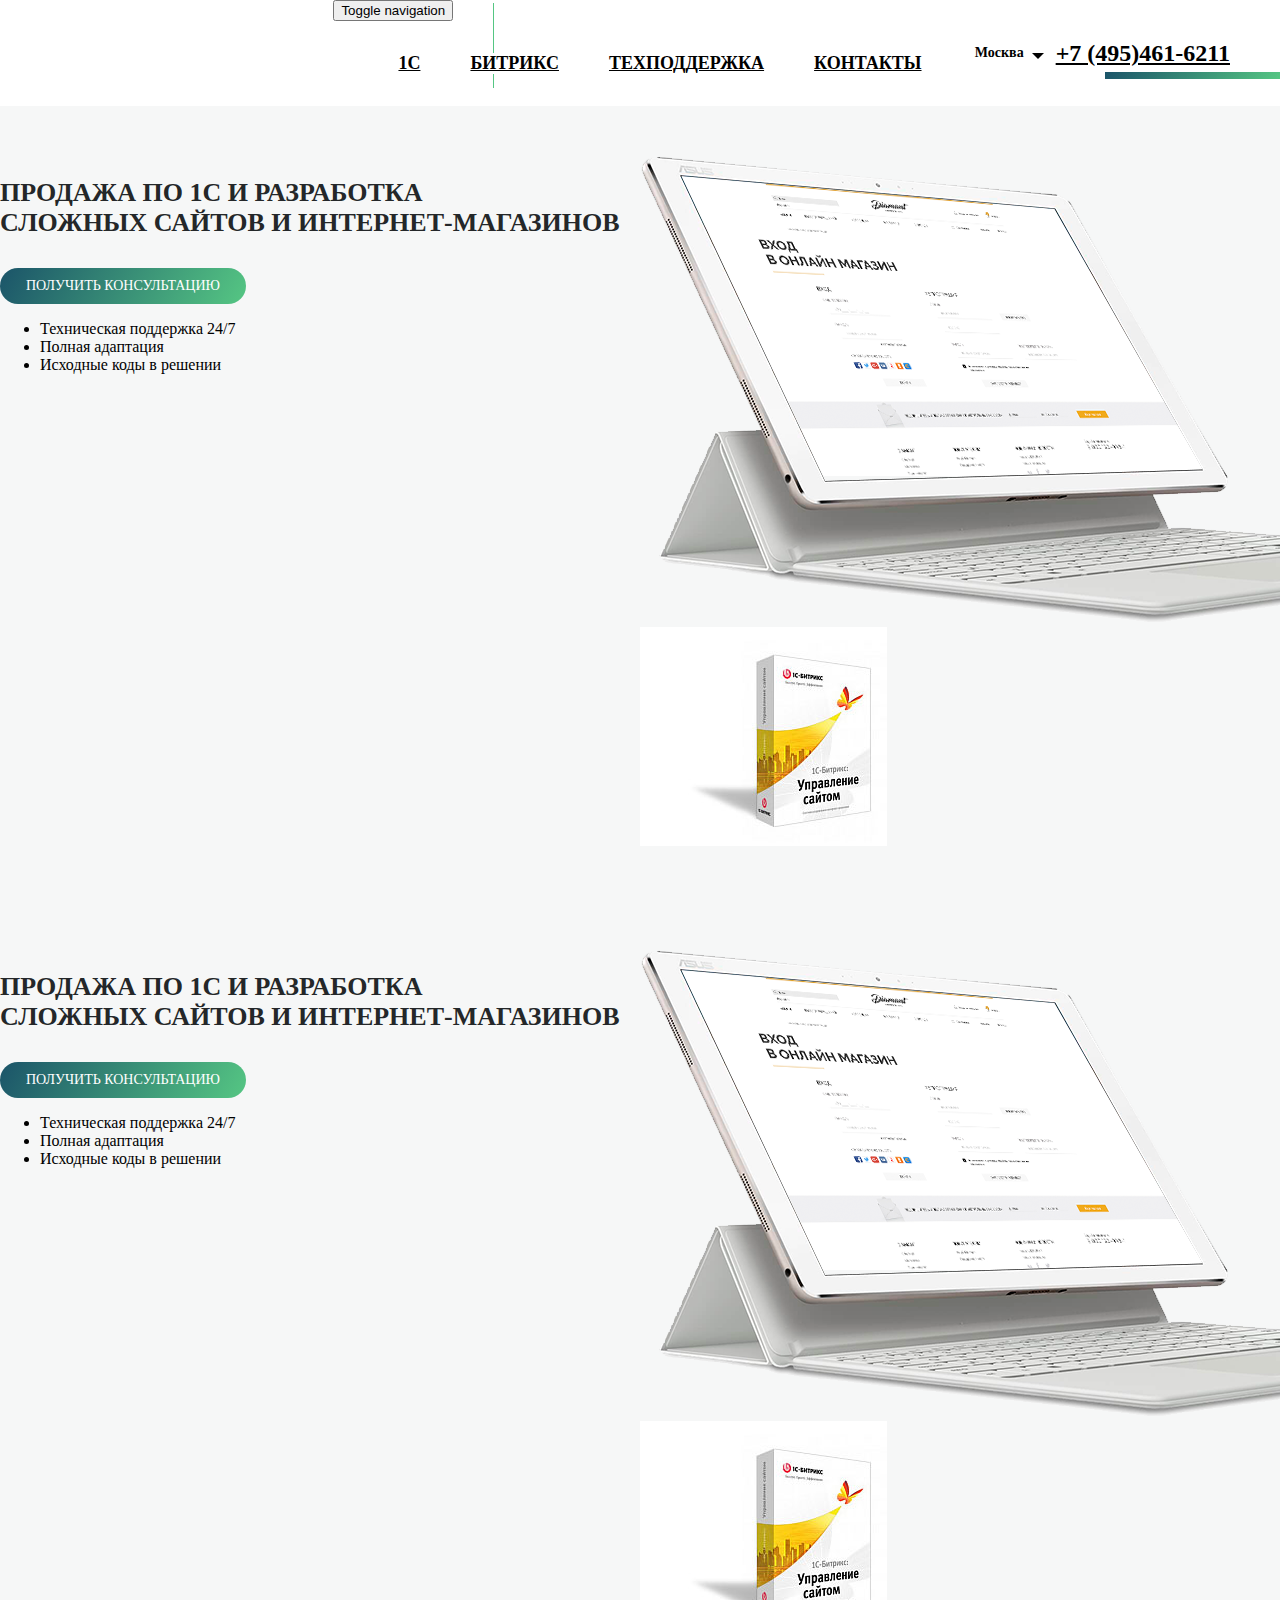
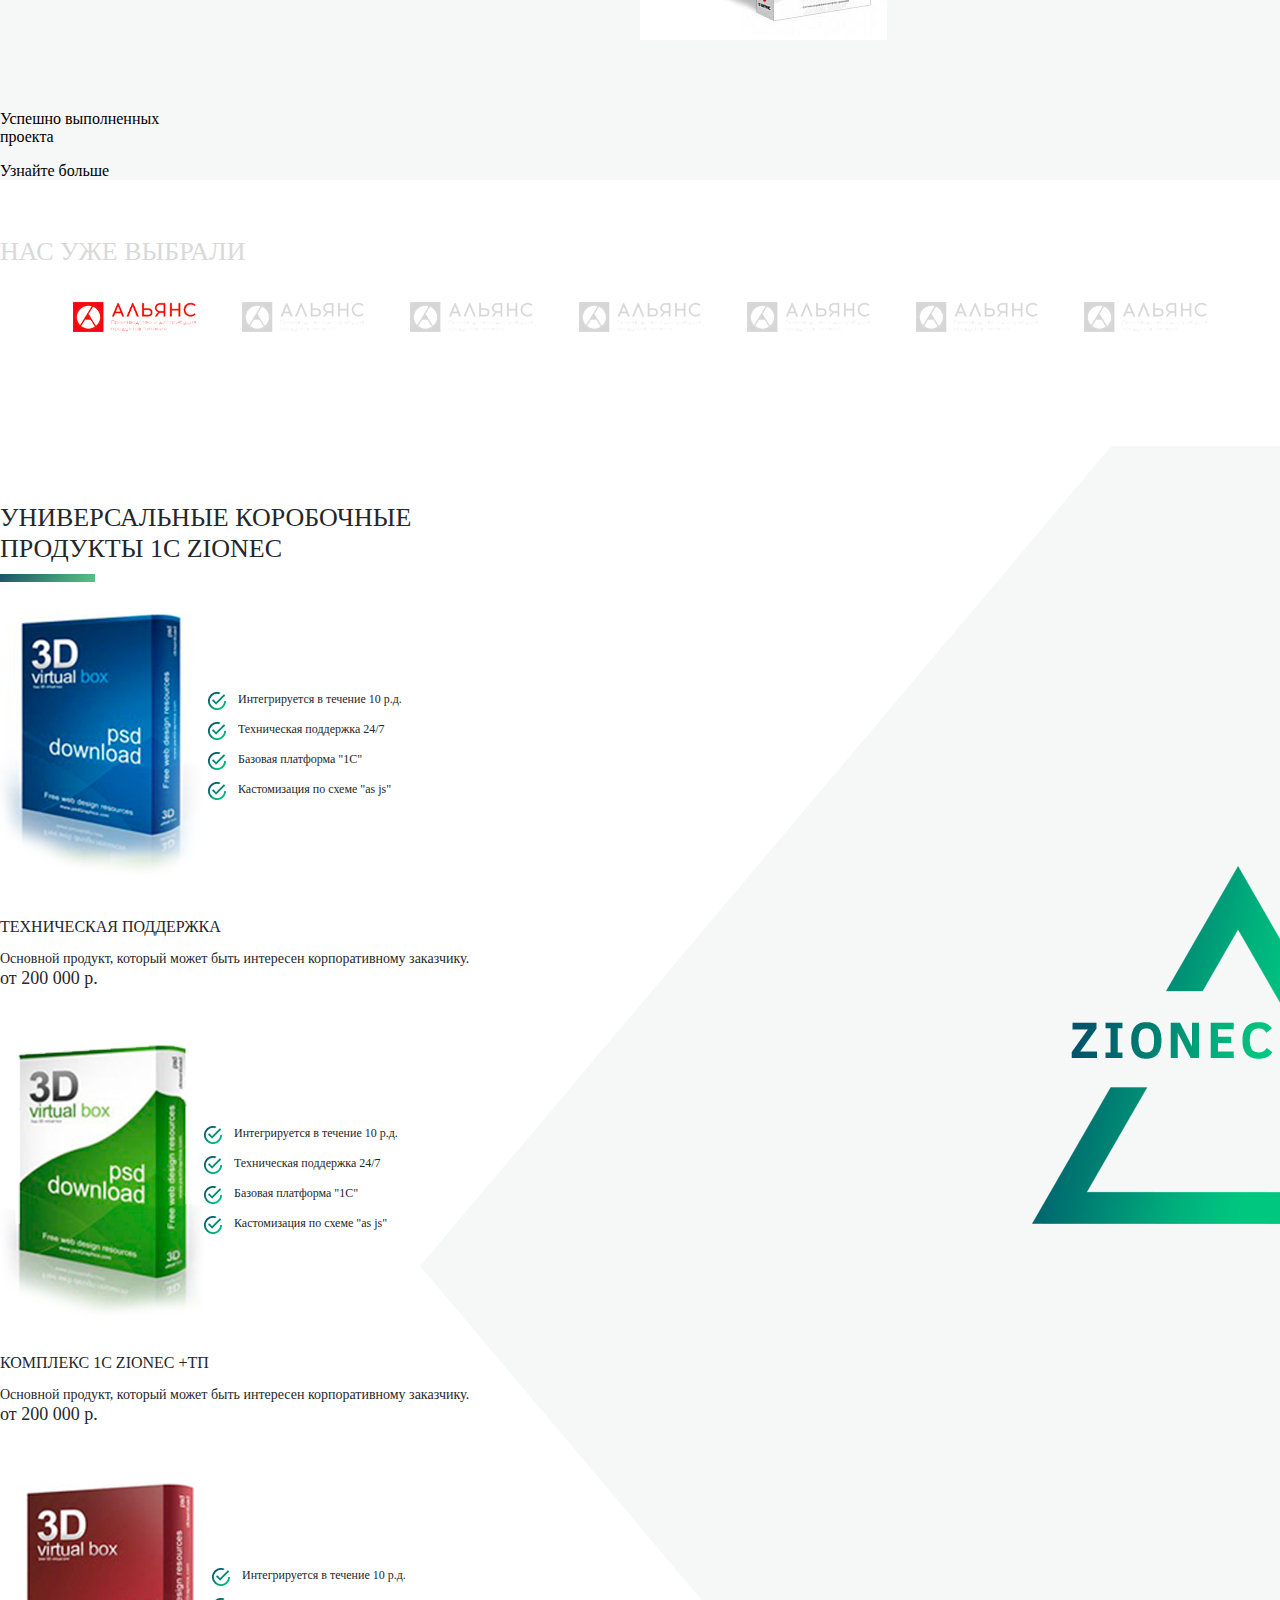
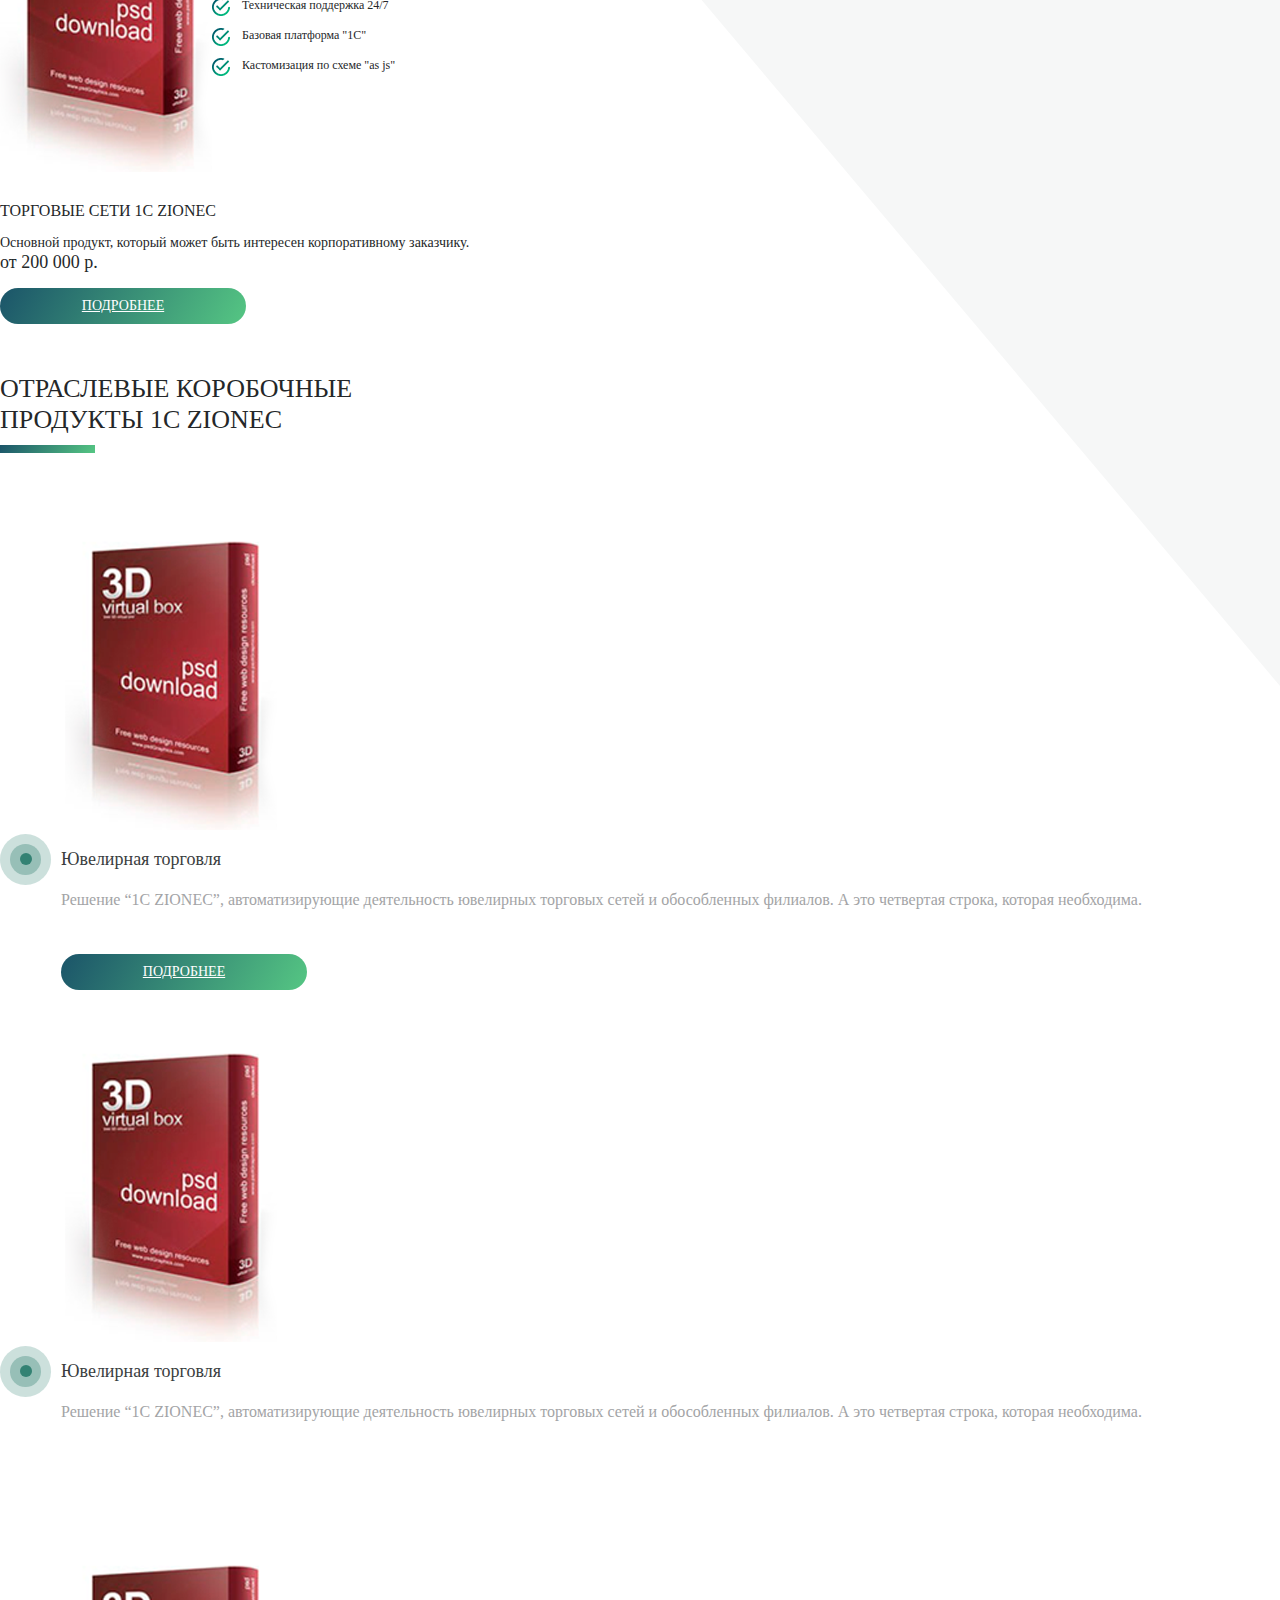
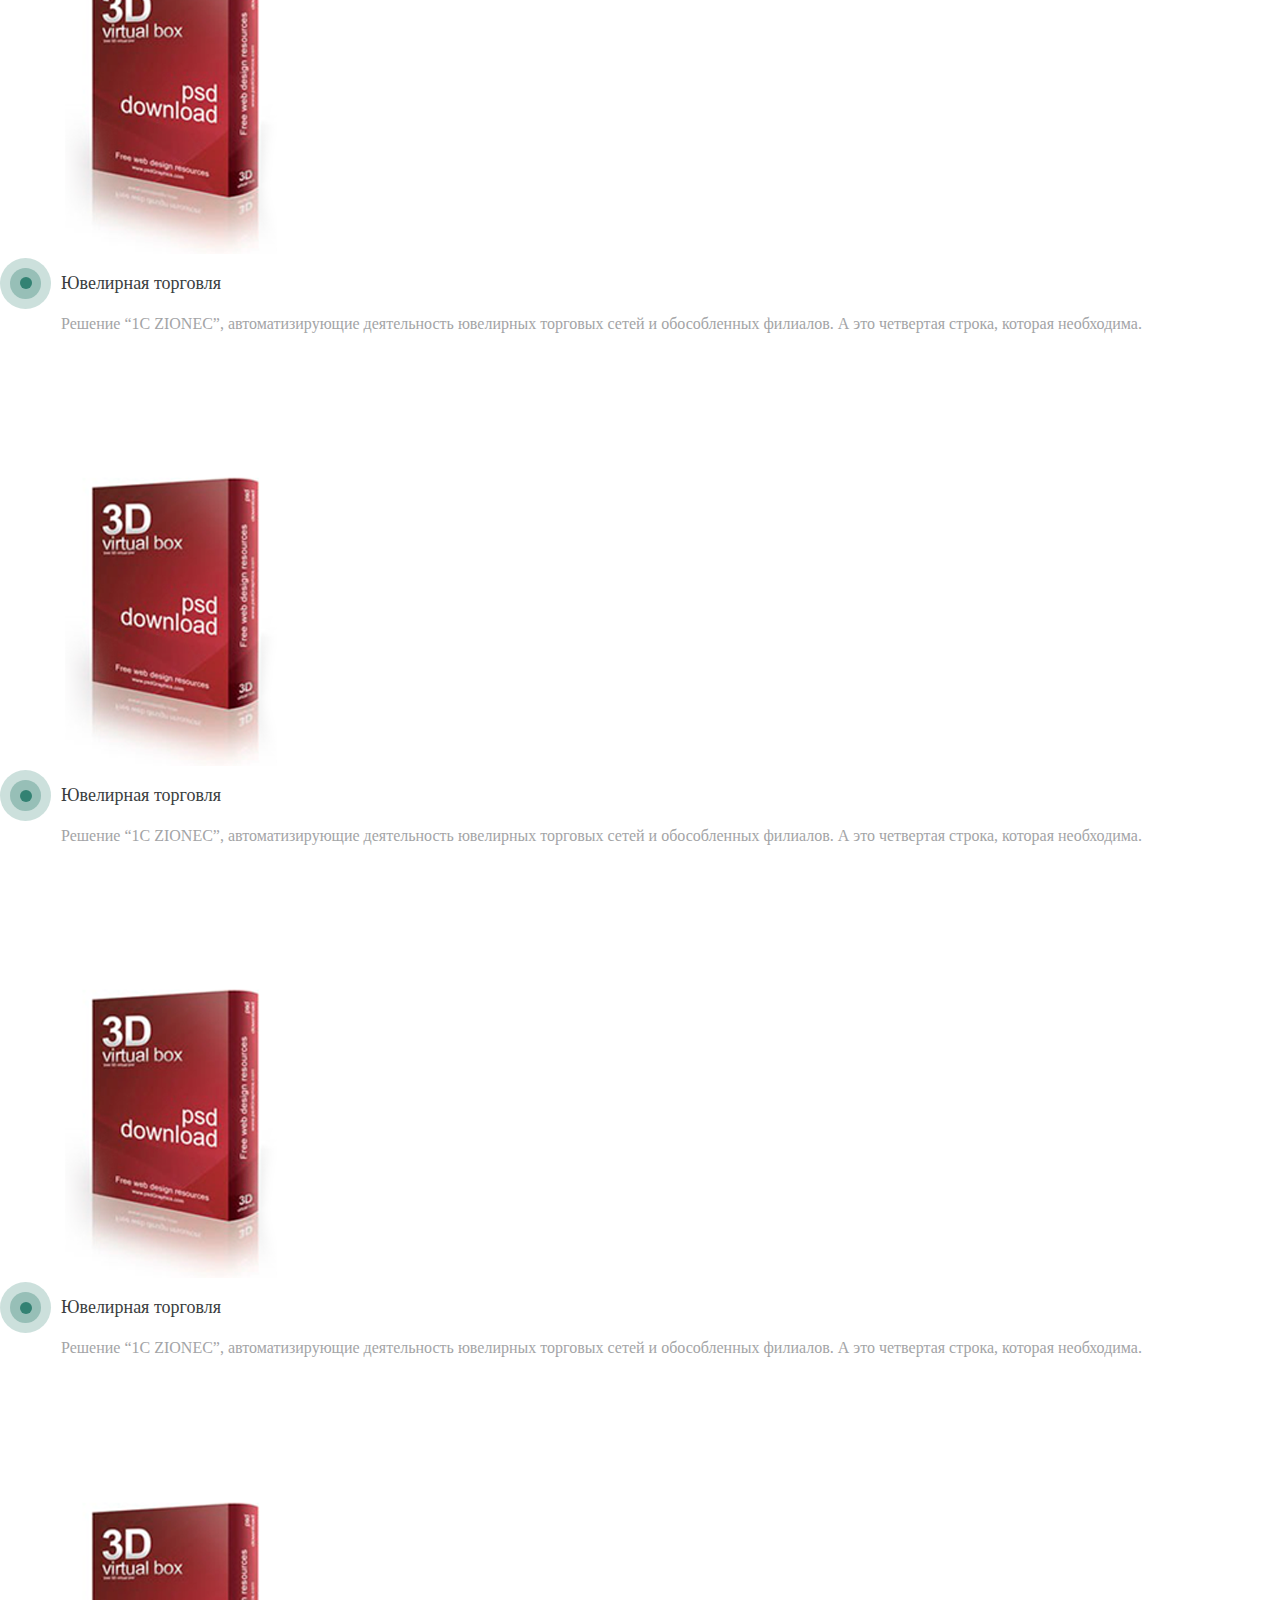
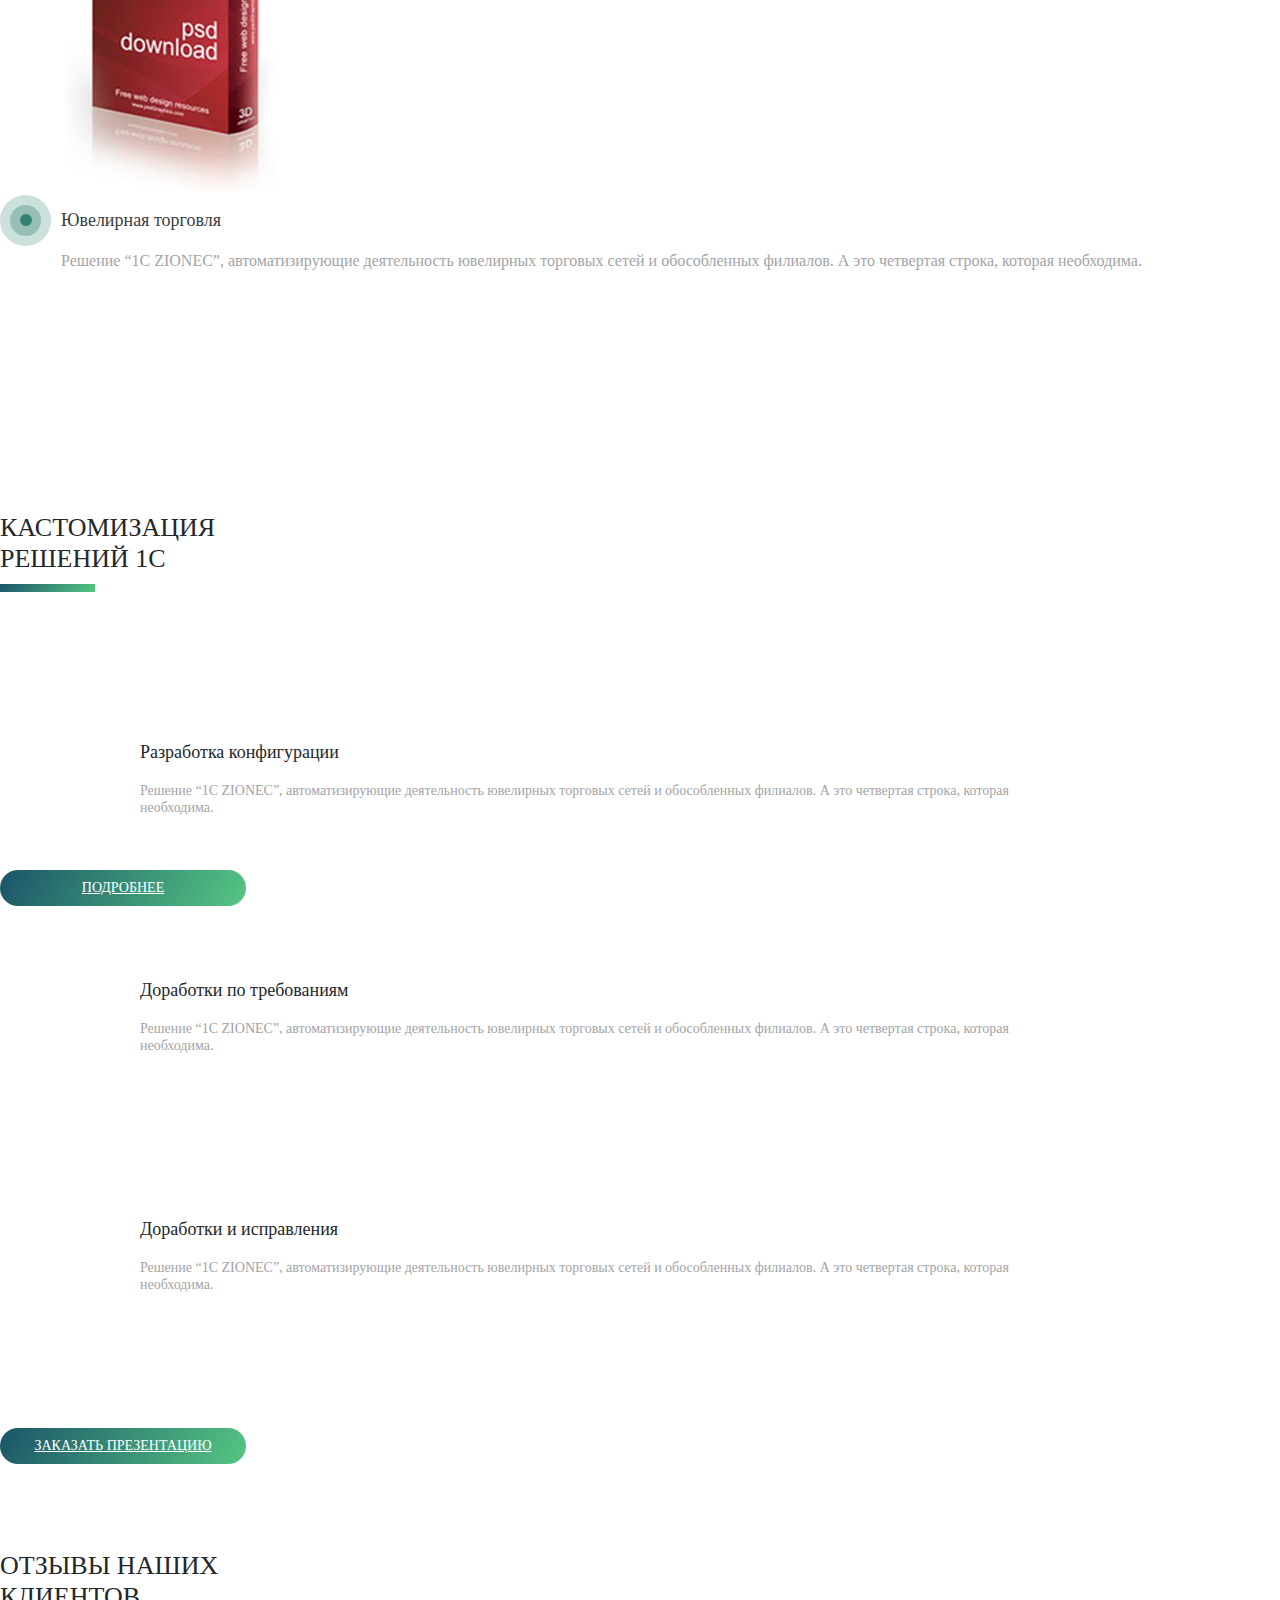
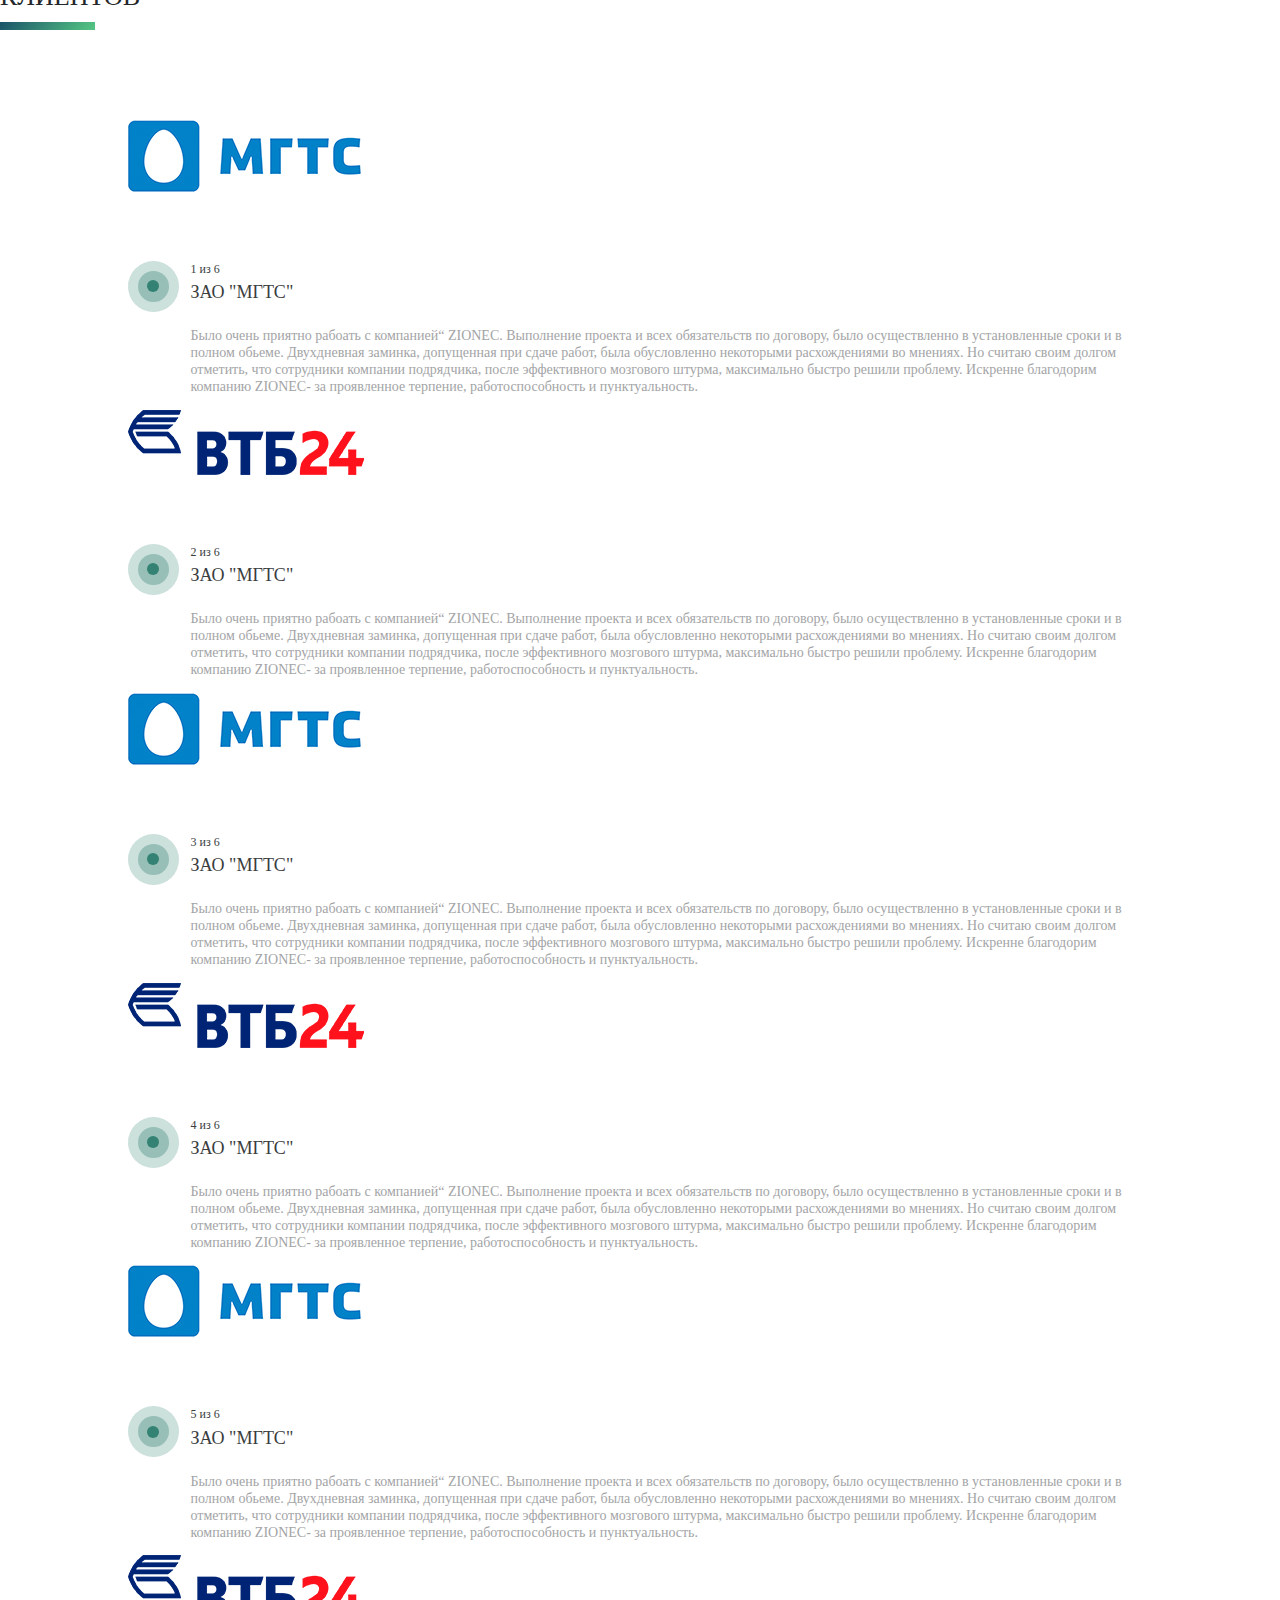
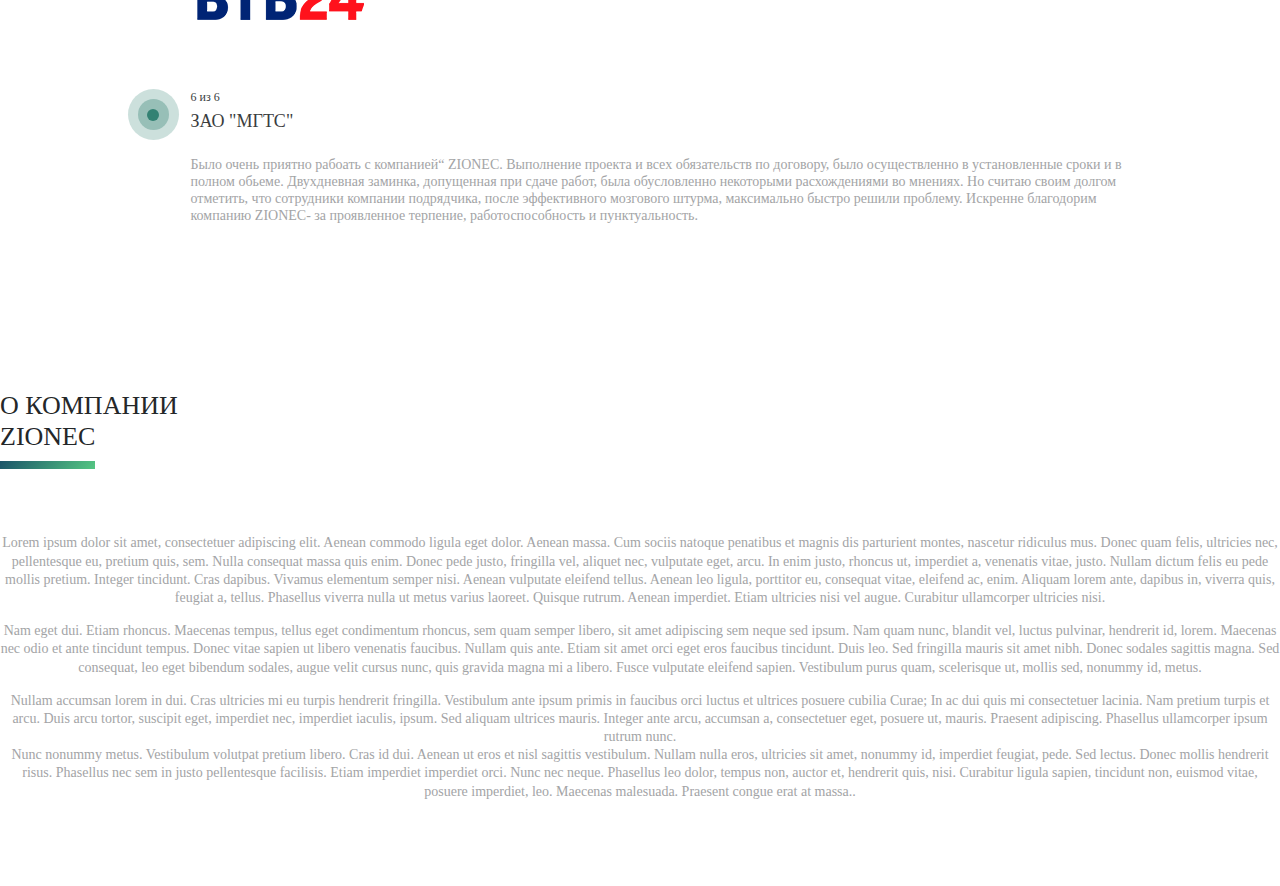
==== commit d0e73408: "Блок Нас уже выбрали" ====
--- a/index.html
+++ b/index.html
@@ -145,6 +145,18 @@
     
     <!--========================================================================-->
     
+    <section id="chosen">
+        <h2 class="text-center">Нас уже выбрали</h2>
+        <div class="logos">
+            <div class="active"><img src="img/chosen1.png" alt=""></div>
+            <div><img src="img/chosen1.png" alt=""></div>
+            <div><img src="img/chosen1.png" alt=""></div>
+            <div><img src="img/chosen1.png" alt=""></div>
+            <div><img src="img/chosen1.png" alt=""></div>
+            <div><img src="img/chosen1.png" alt=""></div>
+            <div><img src="img/chosen1.png" alt=""></div>
+        </div>
+    </section>
 
     <section id="big_grey_triangle">
         <div class="left_triangle"></div>
--- a/css/style-t.css
+++ b/css/style-t.css
@@ -57,6 +57,29 @@
   /* IE6-9 fallback on horizontal gradient */ }
   .but:hover {
     opacity: 0.8; }
+
+#chosen {
+  padding: 35px 0 110px; }
+  #chosen h2 {
+    color: #d9d9d9;
+    font: 26px ClearSansBold;
+    text-transform: uppercase;
+    margin-bottom: 35px; }
+  #chosen .logos {
+    display: flex;
+    justify-content: space-between;
+    align-items: center;
+    margin: 0 160px; }
+    #chosen .logos div {
+      padding: 0 23px; }
+      #chosen .logos div img {
+        max-width: 100%;
+        filter: grayscale(100%);
+        opacity: 0.2;
+        transition: 0.3s; }
+      #chosen .logos div.active img {
+        filter: grayscale(0%);
+        opacity: 1; }
 
 #big_grey_triangle {
   position: relative;
--- a/css/media-t.css
+++ b/css/media-t.css
@@ -1,6 +1,9 @@
 @media (max-width: 1800px) {
   #big_grey_triangle .left_triangle {
     left: -100px; } }
+@media (max-width: 1600px) {
+  #chosen .logos {
+    margin: 0 50px; } }
 @media (max-width: 1550px) {
   #big_grey_triangle .left_triangle {
     display: none; } }
@@ -15,8 +18,18 @@
     padding-right: 0; }
 
   #big_grey_triangle:after {
-    top: 520px; } }
+    top: 520px; }
+
+  #chosen .logos {
+    margin: 0 15px; } }
 @media (max-width: 991px) {
+  #chosen .logos {
+    flex-wrap: wrap; }
+
+  #chosen .logos div {
+    width: 33%;
+    padding-bottom: 15px; }
+
   #big_grey_triangle .prod_desc .more {
     margin-bottom: 25px; }
 
@@ -29,6 +42,12 @@
   #big_grey_triangle:after {
     display: none; } }
 @media (max-width: 767px) {
+  #chosen {
+    padding-bottom: 35px; }
+
+  #chosen .logos div {
+    width: 50%; }
+
   #big_grey_triangle:before {
     display: none; }
 
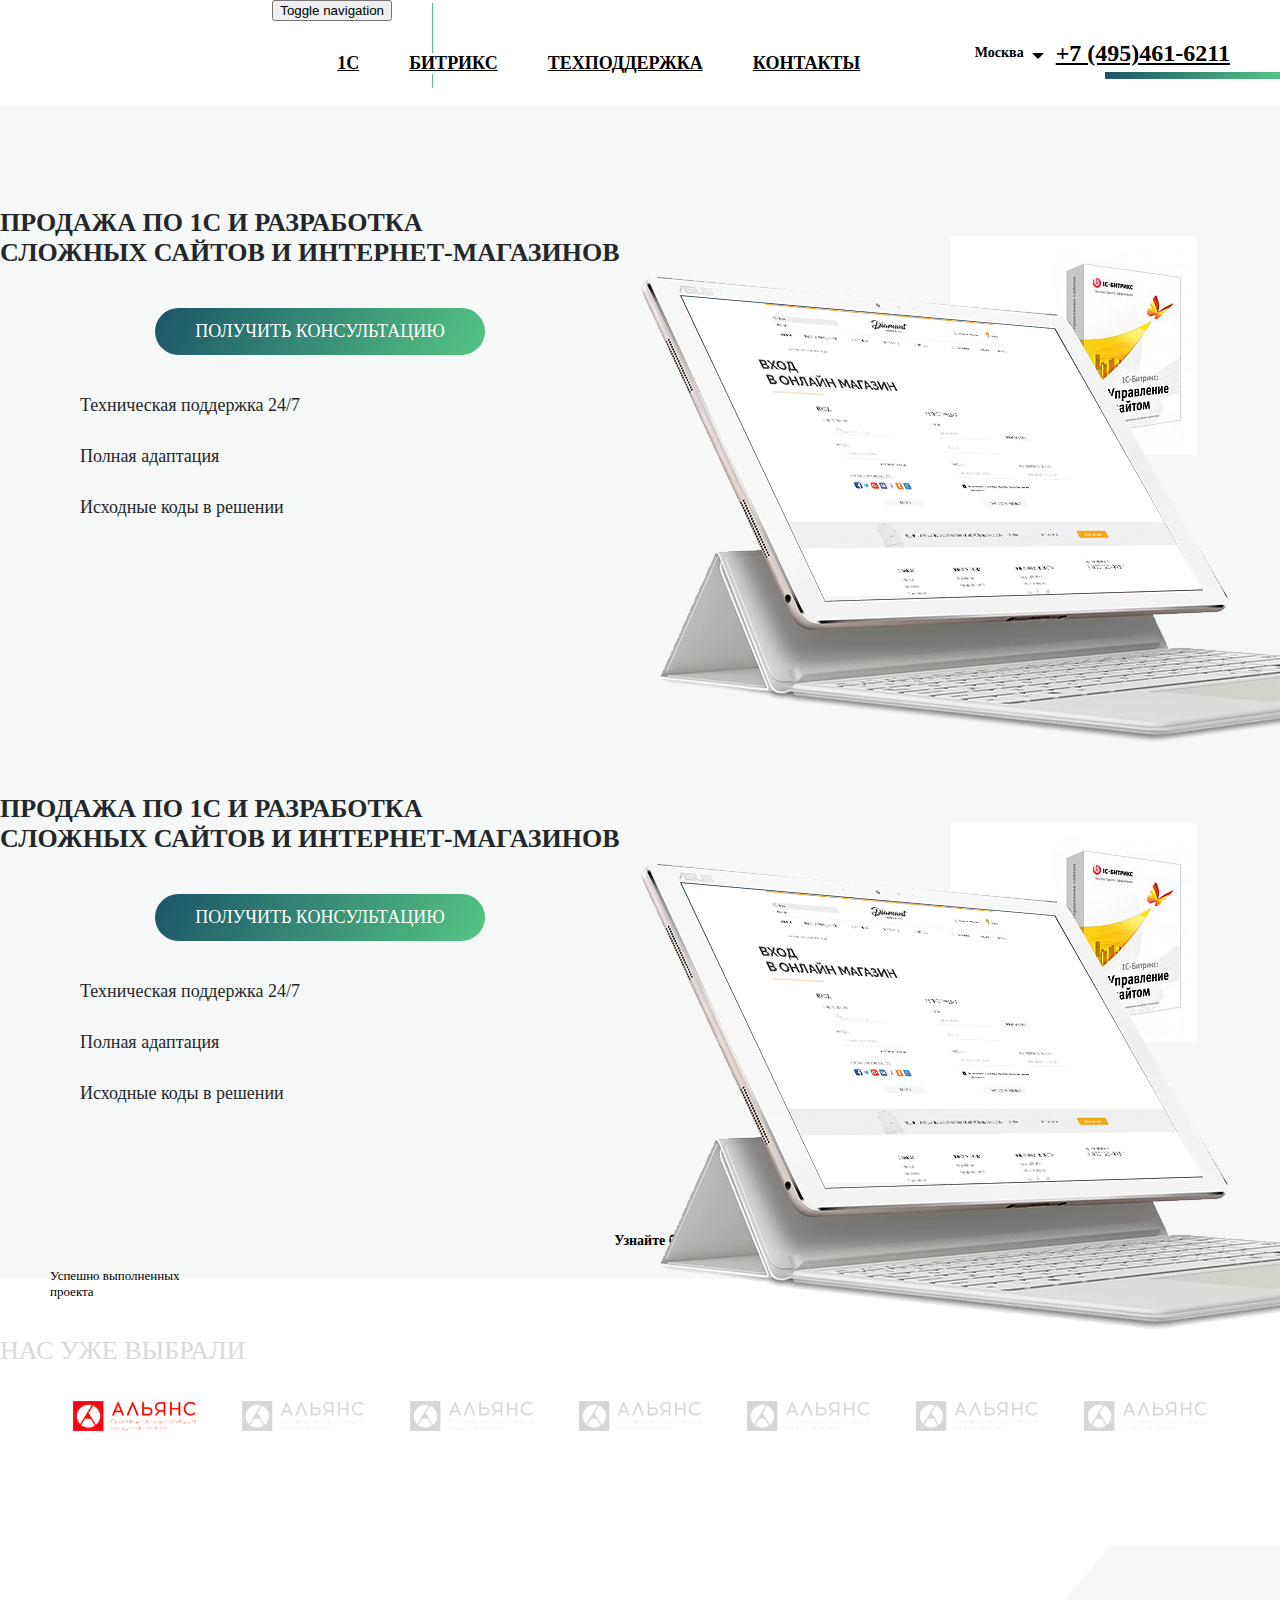
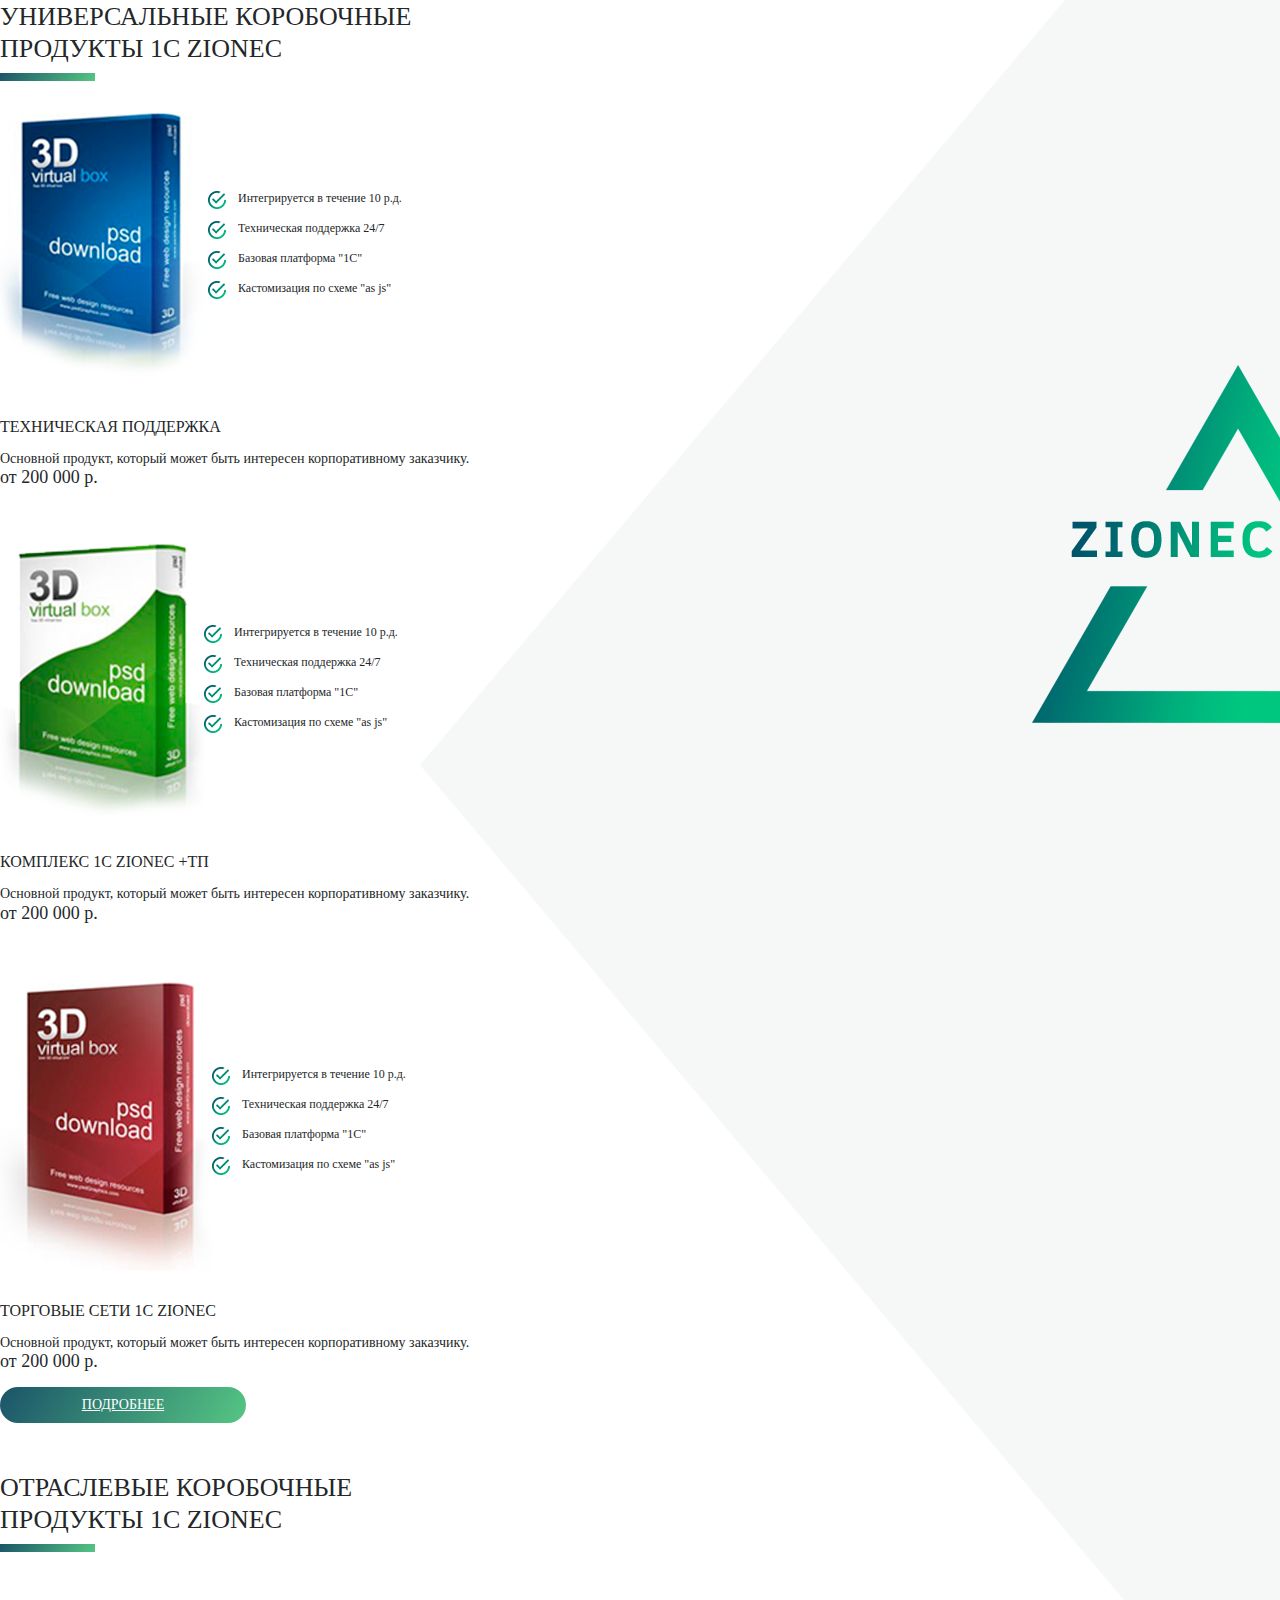
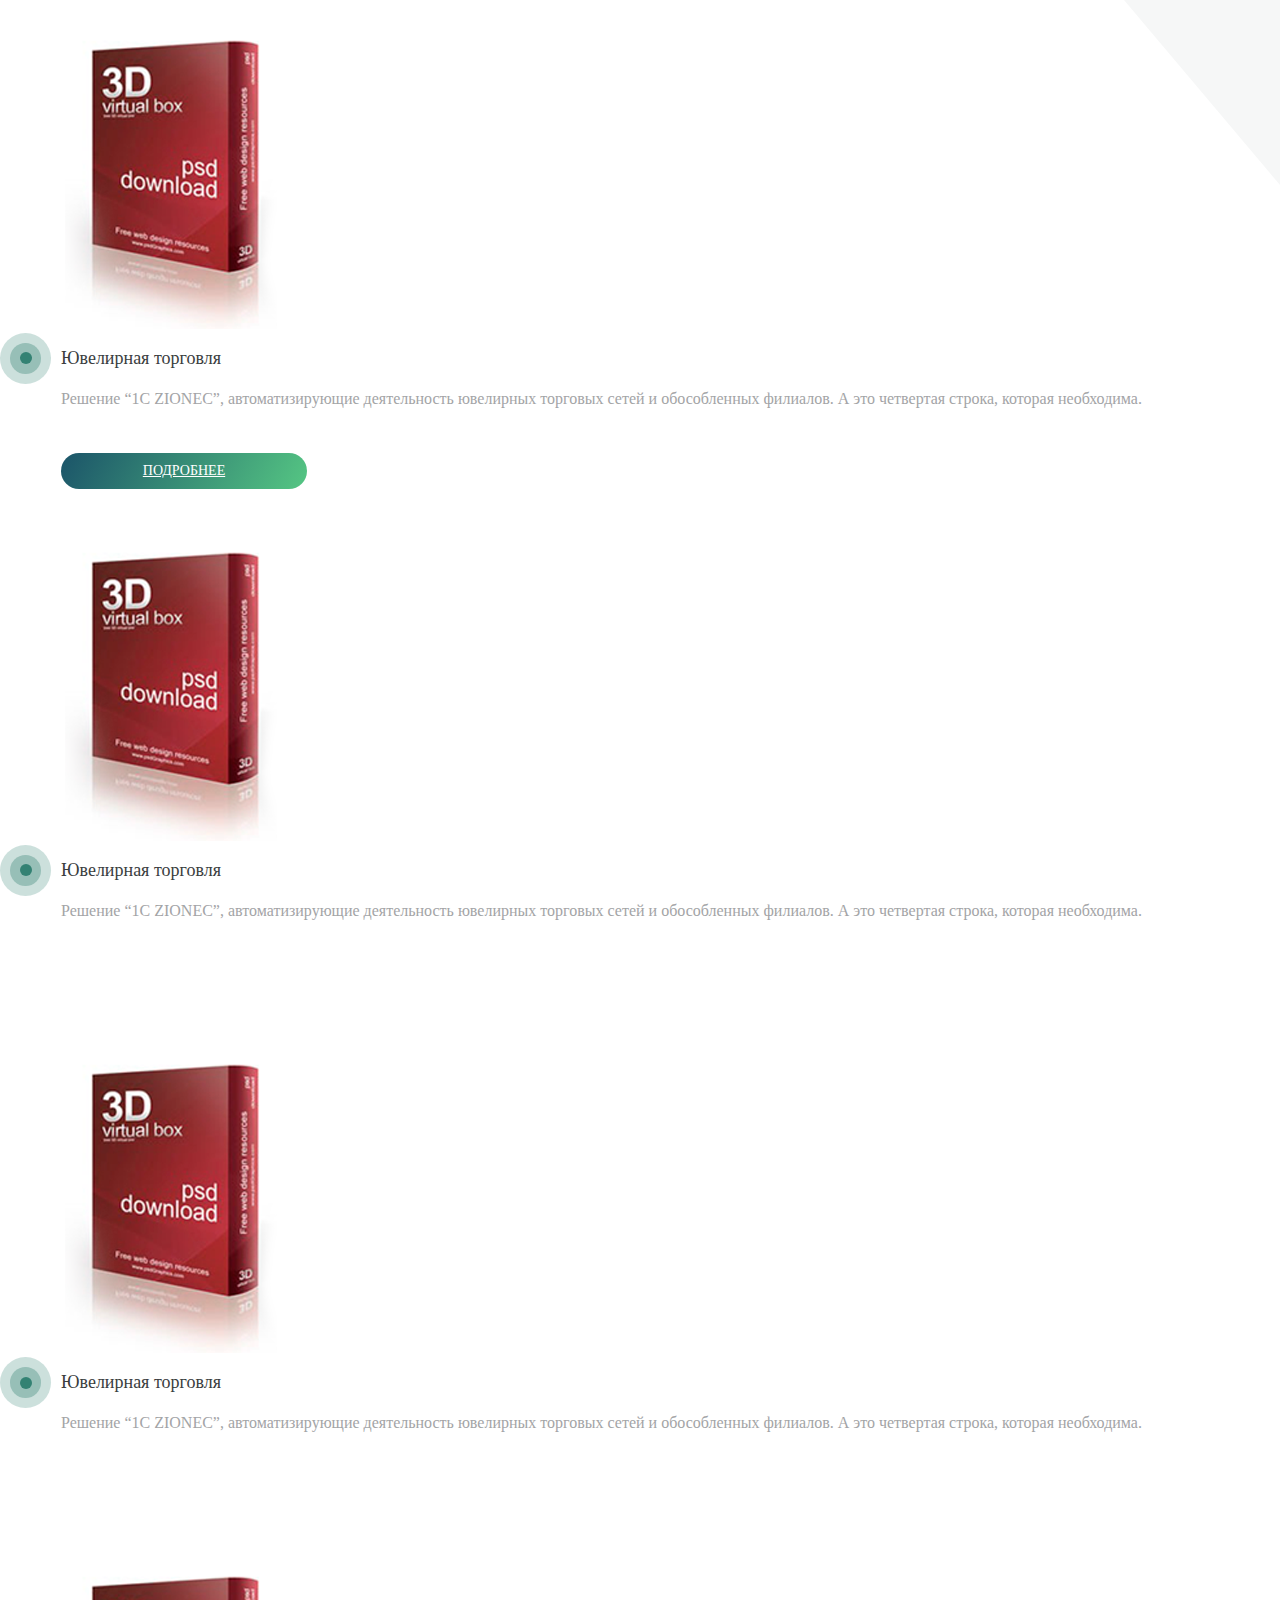
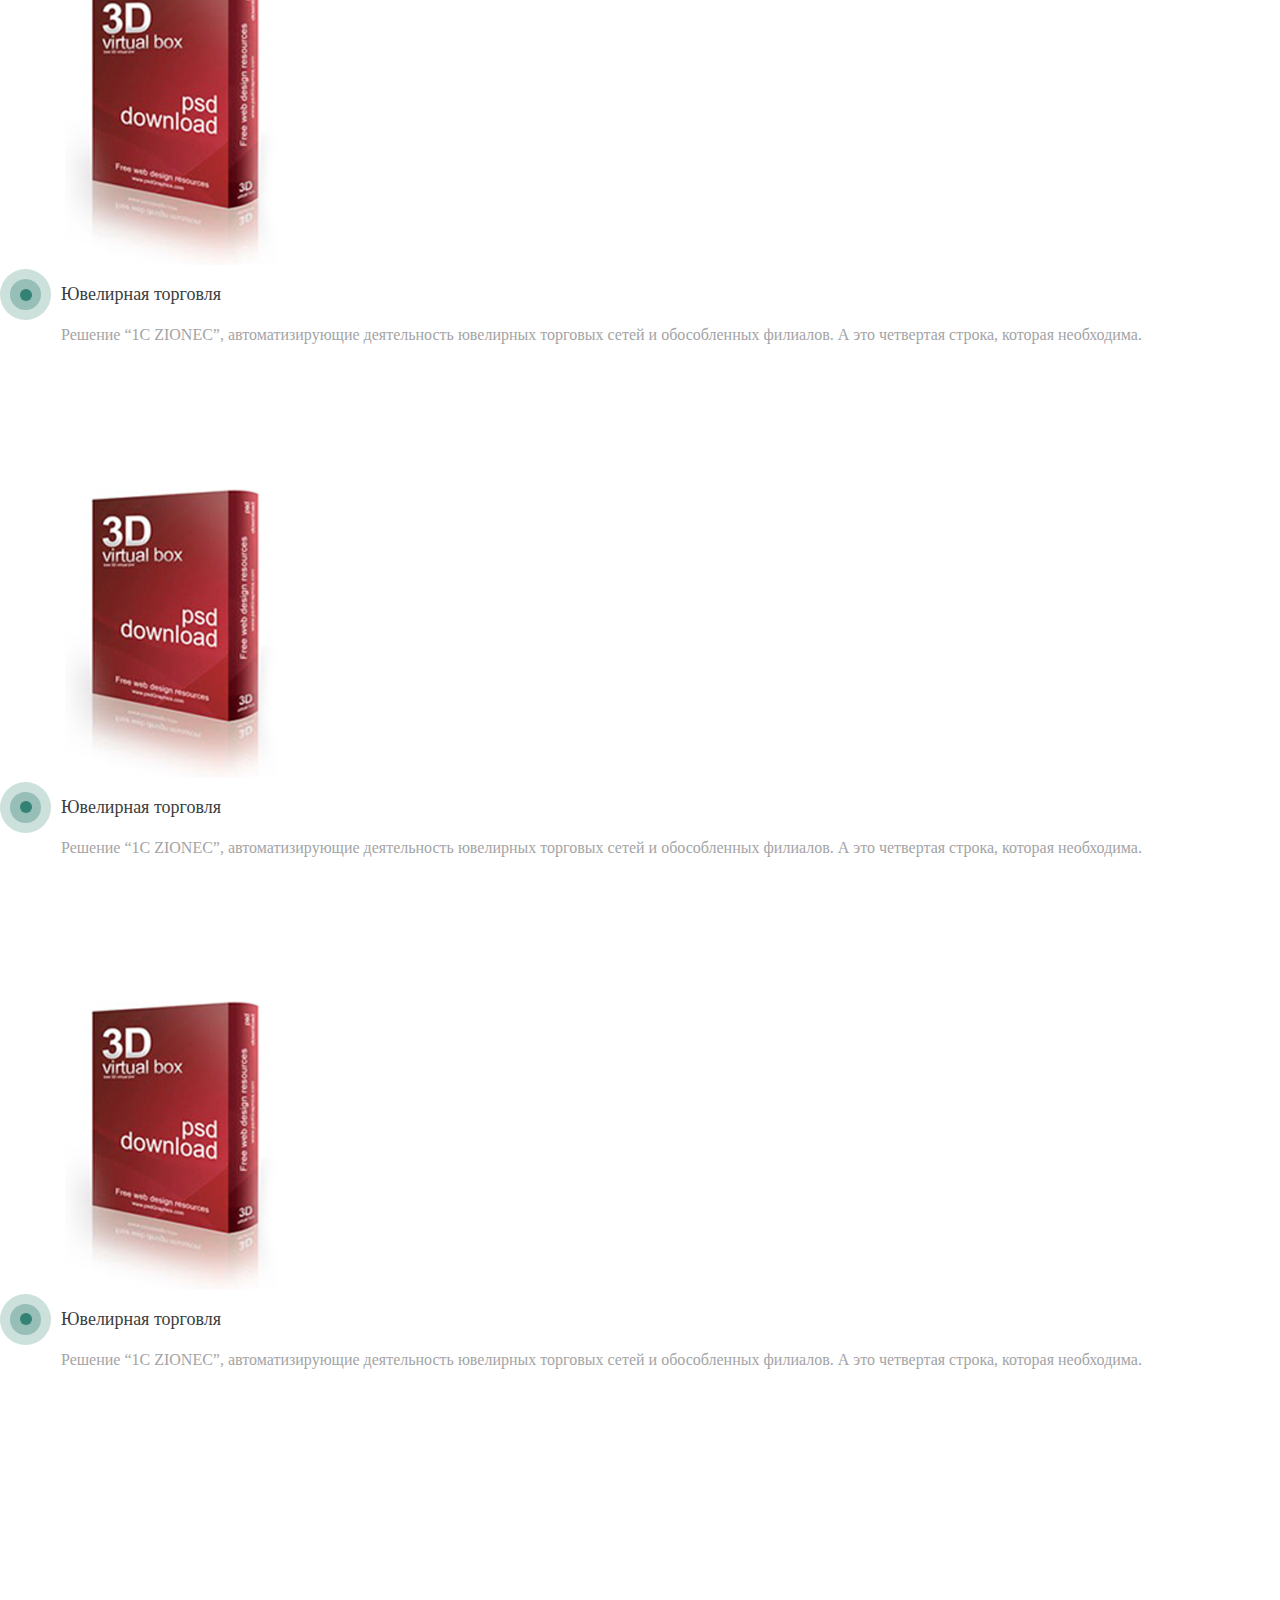
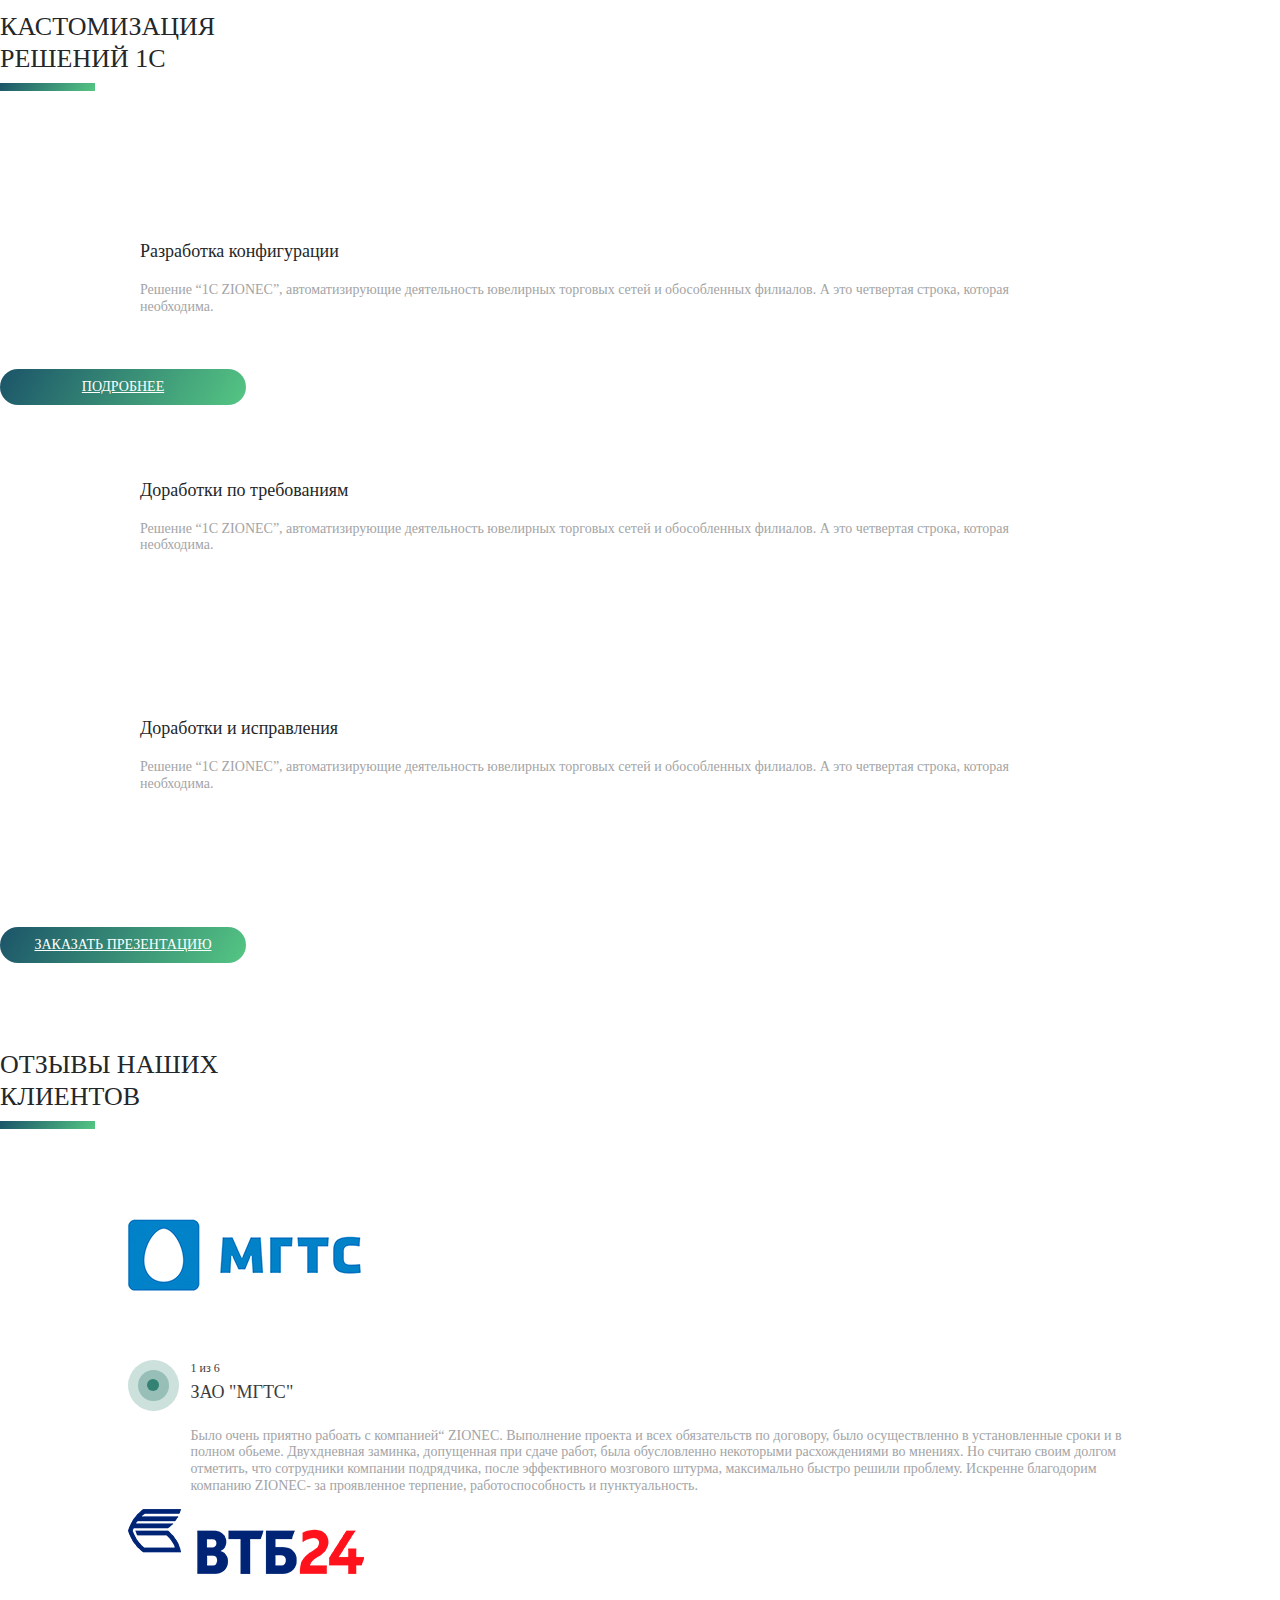
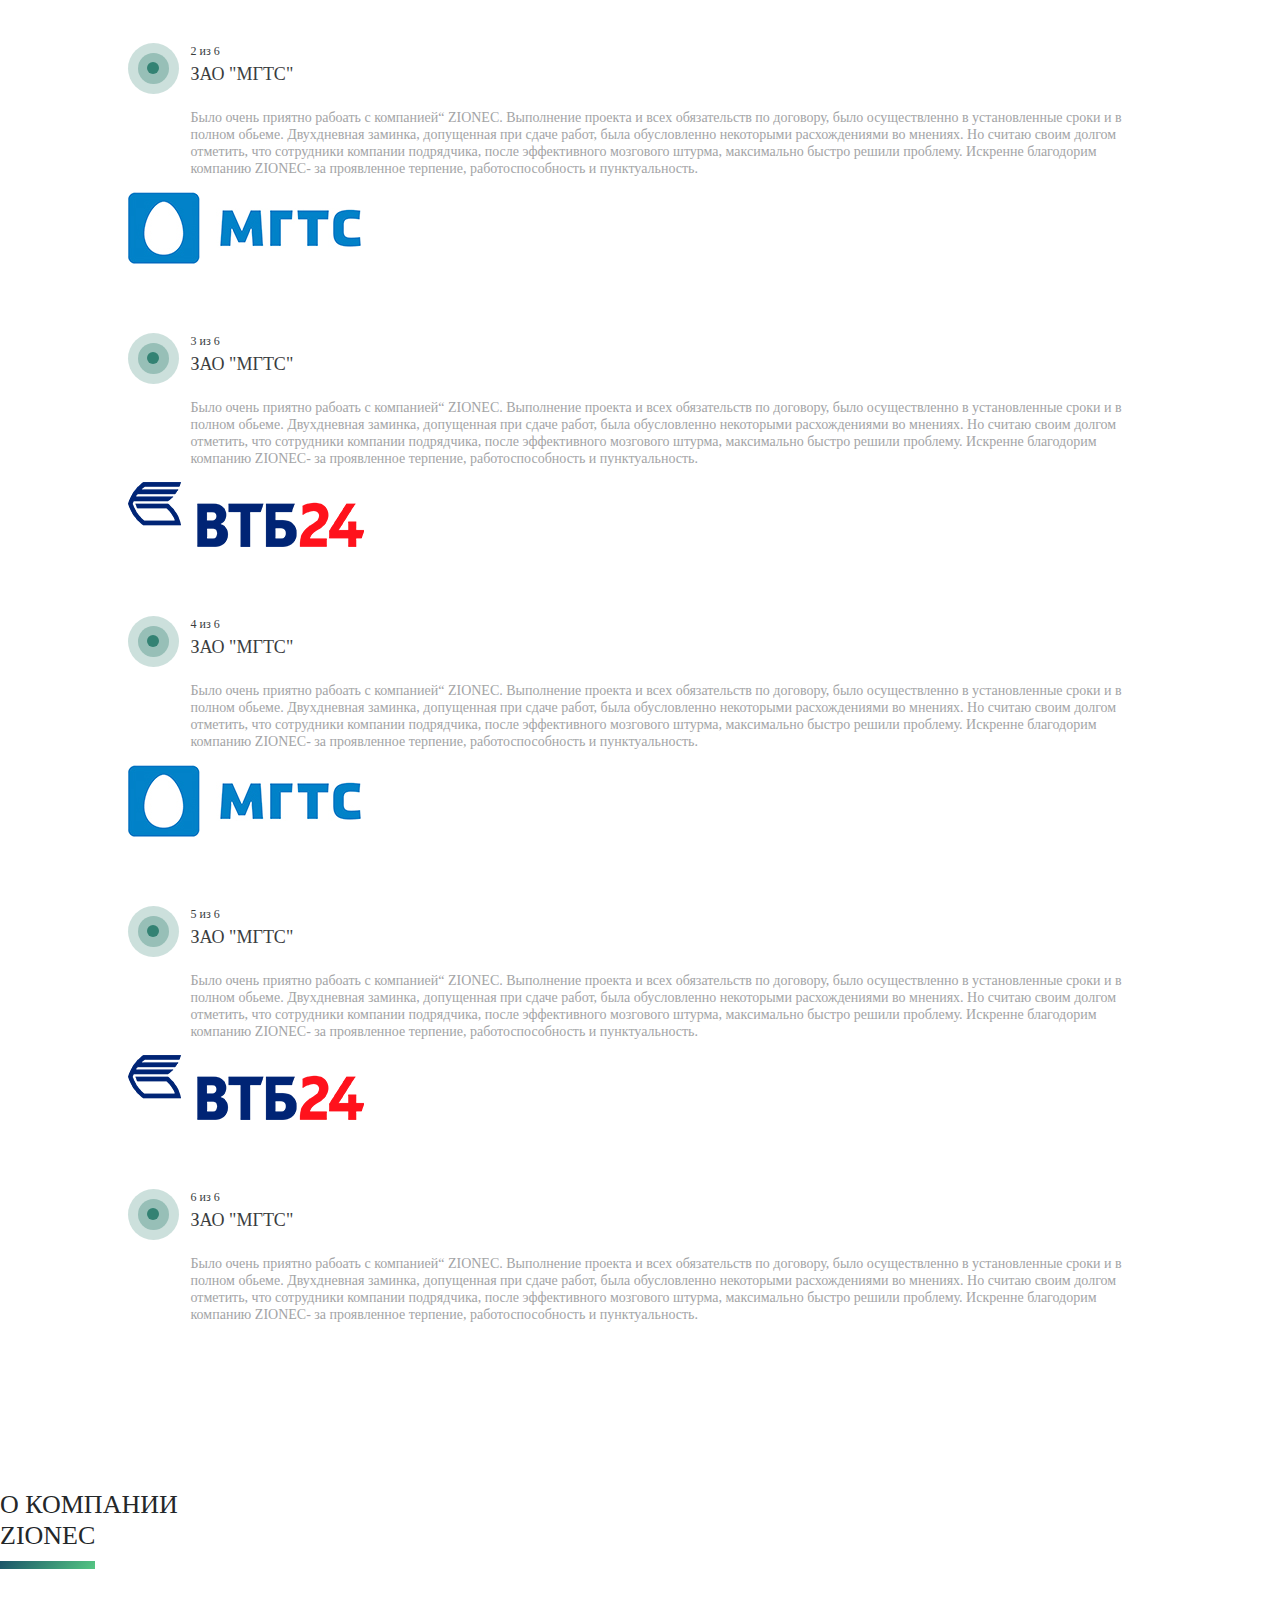
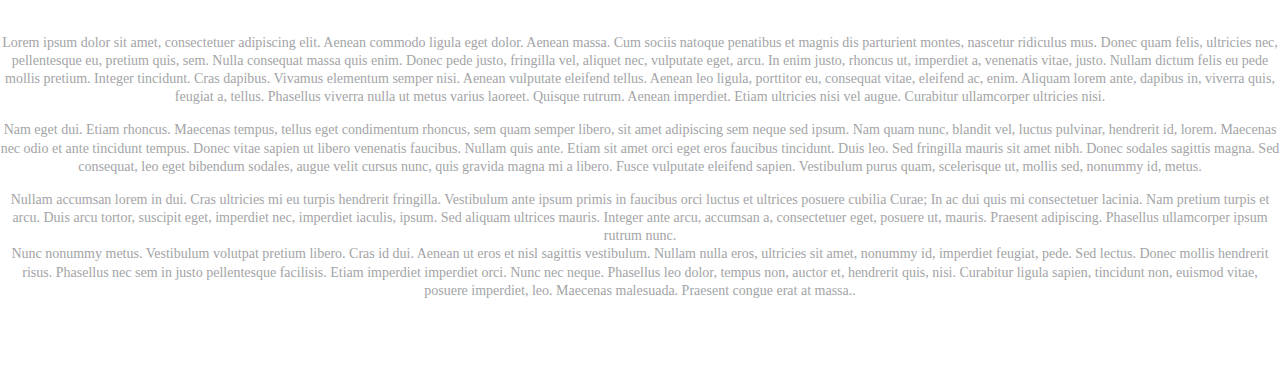
==== commit 6afc5dfc: "QQ" ====
--- a/index.html
+++ b/index.html
@@ -53,6 +53,7 @@
                         <div class="sity-list">
                             <span>Краснодар</span>
                             <span>Ростов</span>
+                            <span>Санкт-Петербург</span>
                         </div>
                     </div>
                     <a class="tel-link" href="#">+7 (495)461-6211</a>
@@ -233,7 +234,7 @@
                 </div>
             </div>
             <div class="row">
-                <div class="col-md-4">
+                <div class="col-md-4 prod2_item">
                     <div class="prod2_img">
                         <img src="img/prod3.png" alt="" class="img-responsive">
                     </div>
@@ -246,7 +247,7 @@
                         </div>
                     </div>
                 </div>
-                <div class="col-md-4">
+                <div class="col-md-4 prod2_item">
                     <div class="prod2_img">
                         <img src="img/prod3.png" alt="" class="img-responsive">
                     </div>
@@ -259,7 +260,7 @@
                         </div>
                     </div>
                 </div>
-                <div class="col-md-4">
+                <div class="col-md-4 prod2_item">
                     <div class="prod2_img">
                         <img src="img/prod3.png" alt="" class="img-responsive">
                     </div>
@@ -272,7 +273,7 @@
                         </div>
                     </div>
                 </div>
-                <div class="col-md-4">
+                <div class="col-md-4 prod2_item">
                     <div class="prod2_img">
                         <img src="img/prod3.png" alt="" class="img-responsive">
                     </div>
@@ -285,7 +286,7 @@
                         </div>
                     </div>
                 </div>
-                <div class="col-md-4">
+                <div class="col-md-4 prod2_item">
                     <div class="prod2_img">
                         <img src="img/prod3.png" alt="" class="img-responsive">
                     </div>
@@ -298,7 +299,7 @@
                         </div>
                     </div>
                 </div>
-                <div class="col-md-4">
+                <div class="col-md-4 prod2_item">
                     <div class="prod2_img">
                         <img src="img/prod3.png" alt="" class="img-responsive">
                     </div>
--- a/css/style-t.css
+++ b/css/style-t.css
@@ -57,6 +57,52 @@
   /* IE6-9 fallback on horizontal gradient */ }
   .but:hover {
     opacity: 0.8; }
+
+.sec-lvl-1 .menu-wrapp .side.right-side .flex-tel .sity-wrapp {
+  cursor: pointer; }
+  .sec-lvl-1 .menu-wrapp .side.right-side .flex-tel .sity-wrapp .sity-list {
+    position: absolute;
+    box-shadow: 0 0 25px 0 rgba(0, 0, 0, 0.1);
+    top: 100%;
+    left: 50%;
+    transform: translate(-50%, 33px);
+    background: #fff;
+    z-index: 1; }
+    .sec-lvl-1 .menu-wrapp .side.right-side .flex-tel .sity-wrapp .sity-list:before {
+      content: "";
+      display: block;
+      position: absolute;
+      top: -9px;
+      left: 50%;
+      transform: rotate(45deg);
+      -webkit-transform: translateX(-50%);
+      transform: translateX(-50%) rotate(45deg);
+      width: 18px;
+      height: 18px;
+      background: #fff;
+      box-shadow: 0 0 25px 0 rgba(0, 0, 0, 0.1); }
+    .sec-lvl-1 .menu-wrapp .side.right-side .flex-tel .sity-wrapp .sity-list a, .sec-lvl-1 .menu-wrapp .side.right-side .flex-tel .sity-wrapp .sity-list span {
+      display: block;
+      position: relative;
+      z-index: 10;
+      background: #fff;
+      color: #0d264e;
+      text-transform: uppercase;
+      text-align: center;
+      font-size: 12px;
+      padding: 9px 15px;
+      border-bottom: 1px solid #dddddd;
+      transition: 0.3s; }
+      .sec-lvl-1 .menu-wrapp .side.right-side .flex-tel .sity-wrapp .sity-list a:hover, .sec-lvl-1 .menu-wrapp .side.right-side .flex-tel .sity-wrapp .sity-list span:hover {
+        background: -moz-linear-gradient(-54deg, #1b5469 0%, #55c683 100%);
+        /* FF3.6-15 */
+        background: -webkit-linear-gradient(-54deg, #1b5469 0%, #55c683 100%);
+        /* Chrome10-25,Safari5.1-6 */
+        background: linear-gradient(126deg, #1b5469 0%, #55c683 100%);
+        /* W3C, IE10+, FF16+, Chrome26+, Opera12+, Safari7+ */
+        filter: progid:DXImageTransform.Microsoft.gradient( startColorstr='#1b5469', endColorstr='#55c683',GradientType=1 );
+        /* IE6-9 fallback on horizontal gradient */
+        color: white; }
 
 #chosen {
   padding: 35px 0 110px; }
--- a/css/style.css
+++ b/css/style.css
@@ -1,5 +1,5 @@
 .sec-lvl-1 {
-  overflow: hidden; }
+  /*overflow: hidden;*/ }
   .sec-lvl-1 .menu-wrapp {
     display: flex;
     justify-content: space-between;
@@ -41,8 +41,7 @@
           .sec-lvl-1 .menu-wrapp .side.right-side .flex-tel .sity-wrapp .sity-list {
             display: none; }
             .sec-lvl-1 .menu-wrapp .side.right-side .flex-tel .sity-wrapp .sity-list span {
-              display: block;
-              text-align: right; }
+              display: block; }
           .sec-lvl-1 .menu-wrapp .side.right-side .flex-tel .sity-wrapp:after {
             content: "";
             display: block;
@@ -108,10 +107,11 @@
             opacity: 1; }
 
 .sec-lvl-2 {
-  background: #f6f7f7; }
+  background: #f6f7f7;
+  position: relative; }
   .sec-lvl-2 .main-slider .one-slide {
     outline: none;
-    padding: 50px 0; }
+    padding: 80px 0 145px 0; }
     .sec-lvl-2 .main-slider .one-slide .flex-first-slide {
       display: flex; }
       .sec-lvl-2 .main-slider .one-slide .flex-first-slide .left-side {
@@ -120,8 +120,94 @@
           text-transform: uppercase;
           color: #242729;
           font-size: 26px;
-          margin-bottom: 30px; }
+          margin-bottom: 40px; }
+        .sec-lvl-2 .main-slider .one-slide .flex-first-slide .left-side .flex-b-style {
+          display: flex;
+          justify-content: center;
+          margin-bottom: 40px; }
+          .sec-lvl-2 .main-slider .one-slide .flex-first-slide .left-side .flex-b-style .but {
+            font-size: 18px;
+            cursor: pointer;
+            padding: 13px 40px;
+            width: auto; }
+        .sec-lvl-2 .main-slider .one-slide .flex-first-slide .left-side .service-list {
+          list-style: none;
+          margin: 0; }
+          .sec-lvl-2 .main-slider .one-slide .flex-first-slide .left-side .service-list li {
+            padding-left: 40px;
+            color: #242729;
+            margin-bottom: 30px;
+            background-repeat: no-repeat;
+            background-image: url(../img/check.png);
+            background-position: top left;
+            font-size: 18px; }
+            .sec-lvl-2 .main-slider .one-slide .flex-first-slide .left-side .service-list li span {
+              font-family: ClearSansBold; }
       .sec-lvl-2 .main-slider .one-slide .flex-first-slide .right-side {
-        width: 50%; }
+        width: 50%;
+        position: relative; }
+        .sec-lvl-2 .main-slider .one-slide .flex-first-slide .right-side .note-image {
+          position: absolute;
+          top: 0;
+          left: 0;
+          z-index: 10;
+          width: 897px; }
+        .sec-lvl-2 .main-slider .one-slide .flex-first-slide .right-side .product {
+          position: absolute;
+          top: 100px;
+          left: 582px;
+          width: 194px; }
+  .sec-lvl-2 .main-slider .slick-dots {
+    position: absolute;
+    top: 50%;
+    right: 10px;
+    margin: 0;
+    list-style: none;
+    z-index: 100;
+    transform: translateY(-50%); }
+    .sec-lvl-2 .main-slider .slick-dots li {
+      padding: 5px 0; }
+      .sec-lvl-2 .main-slider .slick-dots li.slick-active button {
+        background: #1b5469; }
+      .sec-lvl-2 .main-slider .slick-dots li button {
+        background-color: #a0a0a0;
+        font-size: 0;
+        width: 10px;
+        height: 10px;
+        border-radius: 50%;
+        display: block;
+        border: none;
+        outline: none; }
+  .sec-lvl-2 .treangle-red {
+    width: 236px;
+    height: 351px;
+    position: absolute;
+    z-index: 50;
+    bottom: -65px;
+    background-image: url(../img/treangle124.png);
+    background-repeat: no-repeat; }
+    .sec-lvl-2 .treangle-red p {
+      font-size: 18px;
+      line-height: 20px;
+      font-family: ClearSansBold;
+      position: relative;
+      top: 212px;
+      left: 79px; }
+  .sec-lvl-2 .scroll-down {
+    position: absolute;
+    display: flex;
+    bottom: 25px;
+    left: 0;
+    width: 100%;
+    justify-content: center; }
+    .sec-lvl-2 .scroll-down span {
+      display: block;
+      padding-left: 50px;
+      background-image: url(../img/scroll-down.png);
+      background-repeat: no-repeat;
+      font-size: 14px;
+      font-weight: bold;
+      padding-bottom: 5px;
+      cursor: pointer; }
 
 /*# sourceMappingURL=style.css.map */
--- a/css/media-t.css
+++ b/css/media-t.css
@@ -1,16 +1,99 @@
+@media (max-width: 1920px) {
+  .sec-lvl-2 .treangle-red {
+    background-size: cover;
+    width: 180px;
+    height: 268px; }
+
+  .sec-lvl-2 .treangle-red p {
+    font-size: 16px;
+    top: 165px;
+    left: 60px;
+    line-height: 16px; }
+
+  .sec-lvl-2 .main-slider .slick-dots {
+    right: 80px; } }
 @media (max-width: 1800px) {
   #big_grey_triangle .left_triangle {
     left: -100px; } }
+@media (max-width: 1700px) {
+  .sec-lvl-2 .main-slider .one-slide .flex-first-slide .right-side .note-image {
+    width: 760px; }
+
+  .sec-lvl-2 .main-slider .one-slide .flex-first-slide .right-side .product {
+    left: 520px; } }
 @media (max-width: 1600px) {
+  .sec-lvl-2 .main-slider .one-slide .flex-first-slide .right-side .note-image {
+    width: 685px;
+    top: 50px; }
+
+  .sec-lvl-2 .main-slider .one-slide .flex-first-slide .right-side .product {
+    left: 465px; }
+
   #chosen .logos {
     margin: 0 50px; } }
 @media (max-width: 1550px) {
   #big_grey_triangle .left_triangle {
     display: none; } }
+@media (max-width: 1500px) {
+  .sec-lvl-2 .main-slider .one-slide .flex-first-slide .right-side .note-image {
+    width: 650px;
+    top: 40px; }
+
+  .sec-lvl-2 .main-slider .one-slide .flex-first-slide .right-side .product {
+    left: 460px; }
+
+  .sec-lvl-2 .main-slider .one-slide .flex-first-slide .right-side .product {
+    top: 80px;
+    left: 410px; } }
 @media (max-width: 1400px) {
   #big_grey_triangle:after {
-    top: 420px; } }
+    top: 420px; }
+
+  .sec-lvl-2 .main-slider .one-slide .flex-first-slide .right-side .note-image {
+    width: 550px;
+    top: 55px; }
+
+  .sec-lvl-2 .main-slider .one-slide .flex-first-slide .right-side .product {
+    left: 360px;
+    top: 50px; } }
+@media (max-width: 1300px) {
+  .sec-lvl-2 .treangle-red {
+    width: 150px;
+    height: 224px; }
+
+  .sec-lvl-2 .treangle-red p {
+    font-size: 13px;
+    top: 135px;
+    left: 50px; }
+
+  .sec-lvl-1 .menu-wrapp .side.right-side {
+    width: 580px; }
+
+  .sec-lvl-2 .main-slider .one-slide .flex-first-slide .right-side .note-image {
+    top: 90px; }
+
+  .sec-lvl-2 .main-slider .one-slide .flex-first-slide .right-side .product {
+    left: 310px; } }
 @media (max-width: 1199px) {
+  .sec-lvl-1 .menu-wrapp .side.right-side .flex-tel .tel-link {
+    font-size: 16px; }
+
+  .sec-lvl-1 .menu-wrapp .side.right-side {
+    width: 900px; }
+
+  .sec-lvl-1 .menu-wrapp .side.right-side .flex-tel .sity-wrapp .sity {
+    font-size: 12px; }
+
+  .sec-lvl-2 .main-slider .one-slide .flex-first-slide .right-side .note-image {
+    width: 440px;
+    top: 105px; }
+
+  .sec-lvl-2 .main-slider .one-slide .flex-first-slide .right-side .product {
+    left: 250px; }
+
+  .sec-lvl-2 .main-slider .slick-dots {
+    right: 10px; }
+
   #reviews .reviews_slider_dots ul {
     justify-content: center; }
 
@@ -23,6 +106,38 @@
   #chosen .logos {
     margin: 0 15px; } }
 @media (max-width: 991px) {
+  .sec-lvl-1 .menu-wrapp .side.left-side {
+    width: 100px; }
+
+  .sec-lvl-1 .menu-wrapp .mid-side .menu-list .first-itm {
+    padding: 20px 10px; }
+
+  .sec-lvl-1 .menu-wrapp .mid-side .menu-list .first-itm a, .sec-lvl-1 .menu-wrapp .mid-side .menu-list .first-itm span {
+    font-size: 14px; }
+
+  .sec-lvl-1 .menu-wrapp .side.right-side {
+    width: 280px; }
+
+  .sec-lvl-1 .menu-wrapp .side.right-side .flex-tel .tel-link {
+    font-size: 14px; }
+
+  .sec-lvl-1 .menu-wrapp .side.right-side .flex-tel {
+    padding-right: 20px; }
+
+  .sec-lvl-1 .menu-wrapp .side.right-side .flex-tel:before {
+    width: 115px;
+    height: 4px; }
+
+  .sec-lvl-2 .main-slider .one-slide .flex-first-slide .right-side .note-image {
+    width: 335px;
+    top: 195px; }
+
+  .sec-lvl-2 .main-slider .one-slide .flex-first-slide .right-side .product {
+    left: 155px; }
+
+  #chosen {
+    padding-bottom: 30px; }
+
   #chosen .logos {
     flex-wrap: wrap; }
 
@@ -42,6 +157,95 @@
   #big_grey_triangle:after {
     display: none; } }
 @media (max-width: 767px) {
+  .sec-lvl-1 .menu-wrapp .side.right-side .flex-tel {
+    padding-right: 10px;
+    display: block; }
+
+  .sec-lvl-1 .menu-wrapp .side.right-side {
+    width: auto; }
+
+  .sec-lvl-1 .menu-wrapp .side.right-side .flex-tel .sity-wrapp {
+    margin-right: 0; }
+
+  .sec-lvl-1 .menu-wrapp .side.right-side .flex-tel .sity-wrapp .sity {
+    text-align: right; }
+
+  .navbar-toggle {
+    right: 50%;
+    border: 0;
+    top: 0;
+    margin-top: 12px; }
+
+  .navbar-toggle .icon-bar:nth-child(2) {
+    background: #1b5469; }
+  .navbar-toggle .icon-bar:nth-child(3) {
+    background: #429a87; }
+  .navbar-toggle .icon-bar:nth-child(4) {
+    background: #55c683; }
+
+  .sec-lvl-1 .menu-wrapp .mid-side .menu-list {
+    display: block; }
+
+  .sec-lvl-1 .menu-wrapp {
+    flex-wrap: wrap; }
+
+  .sec-lvl-1 .menu-wrapp .left-side {
+    order: 0; }
+
+  .sec-lvl-1 .menu-wrapp .right-side {
+    order: 0; }
+
+  .sec-lvl-1 .menu-wrapp .mid-side {
+    width: 100%;
+    order: 1; }
+
+  .sec-lvl-1 .menu-wrapp .mid-side .menu-list .first-itm a:before, .sec-lvl-1 .menu-wrapp .mid-side .menu-list .first-itm span:before {
+    right: 0;
+    left: auto;
+    margin-left: 0;
+    width: 50%;
+    height: 1px;
+    top: 50%; }
+
+  .sec-lvl-1 .menu-wrapp .mid-side .menu-list .first-itm a:after, .sec-lvl-1 .menu-wrapp .mid-side .menu-list .first-itm span:after {
+    left: 0;
+    margin-left: 0;
+    width: 14px;
+    height: 1px;
+    top: 50%; }
+
+  .sec-lvl-1 .menu-wrapp .mid-side .menu-list .first-itm a, .sec-lvl-1 .menu-wrapp .mid-side .menu-list .first-itm span {
+    padding-left: 25px; }
+
+  .sec-lvl-2 .treangle-red {
+    display: none; }
+
+  .sec-lvl-2 .main-slider .one-slide .flex-first-slide .right-side {
+    display: none; }
+
+  .sec-lvl-2 .main-slider .one-slide .flex-first-slide .left-side {
+    width: 100%; }
+
+  .sec-lvl-2 .main-slider .one-slide .flex-first-slide .left-side .flex-b-style .but {
+    font-size: 15px; }
+
+  .sec-lvl-2 .main-slider .one-slide {
+    padding: 40px 0 30px; }
+
+  .sec-lvl-2 .main-slider .slick-dots {
+    bottom: 0;
+    top: auto;
+    width: 100%;
+    right: 0;
+    display: flex !important;
+    justify-content: center; }
+
+  .sec-lvl-2 .main-slider .slick-dots li {
+    margin: 0 5px; }
+
+  .sec-lvl-2 {
+    padding-bottom: 60px; }
+
   #chosen {
     padding-bottom: 35px; }
 
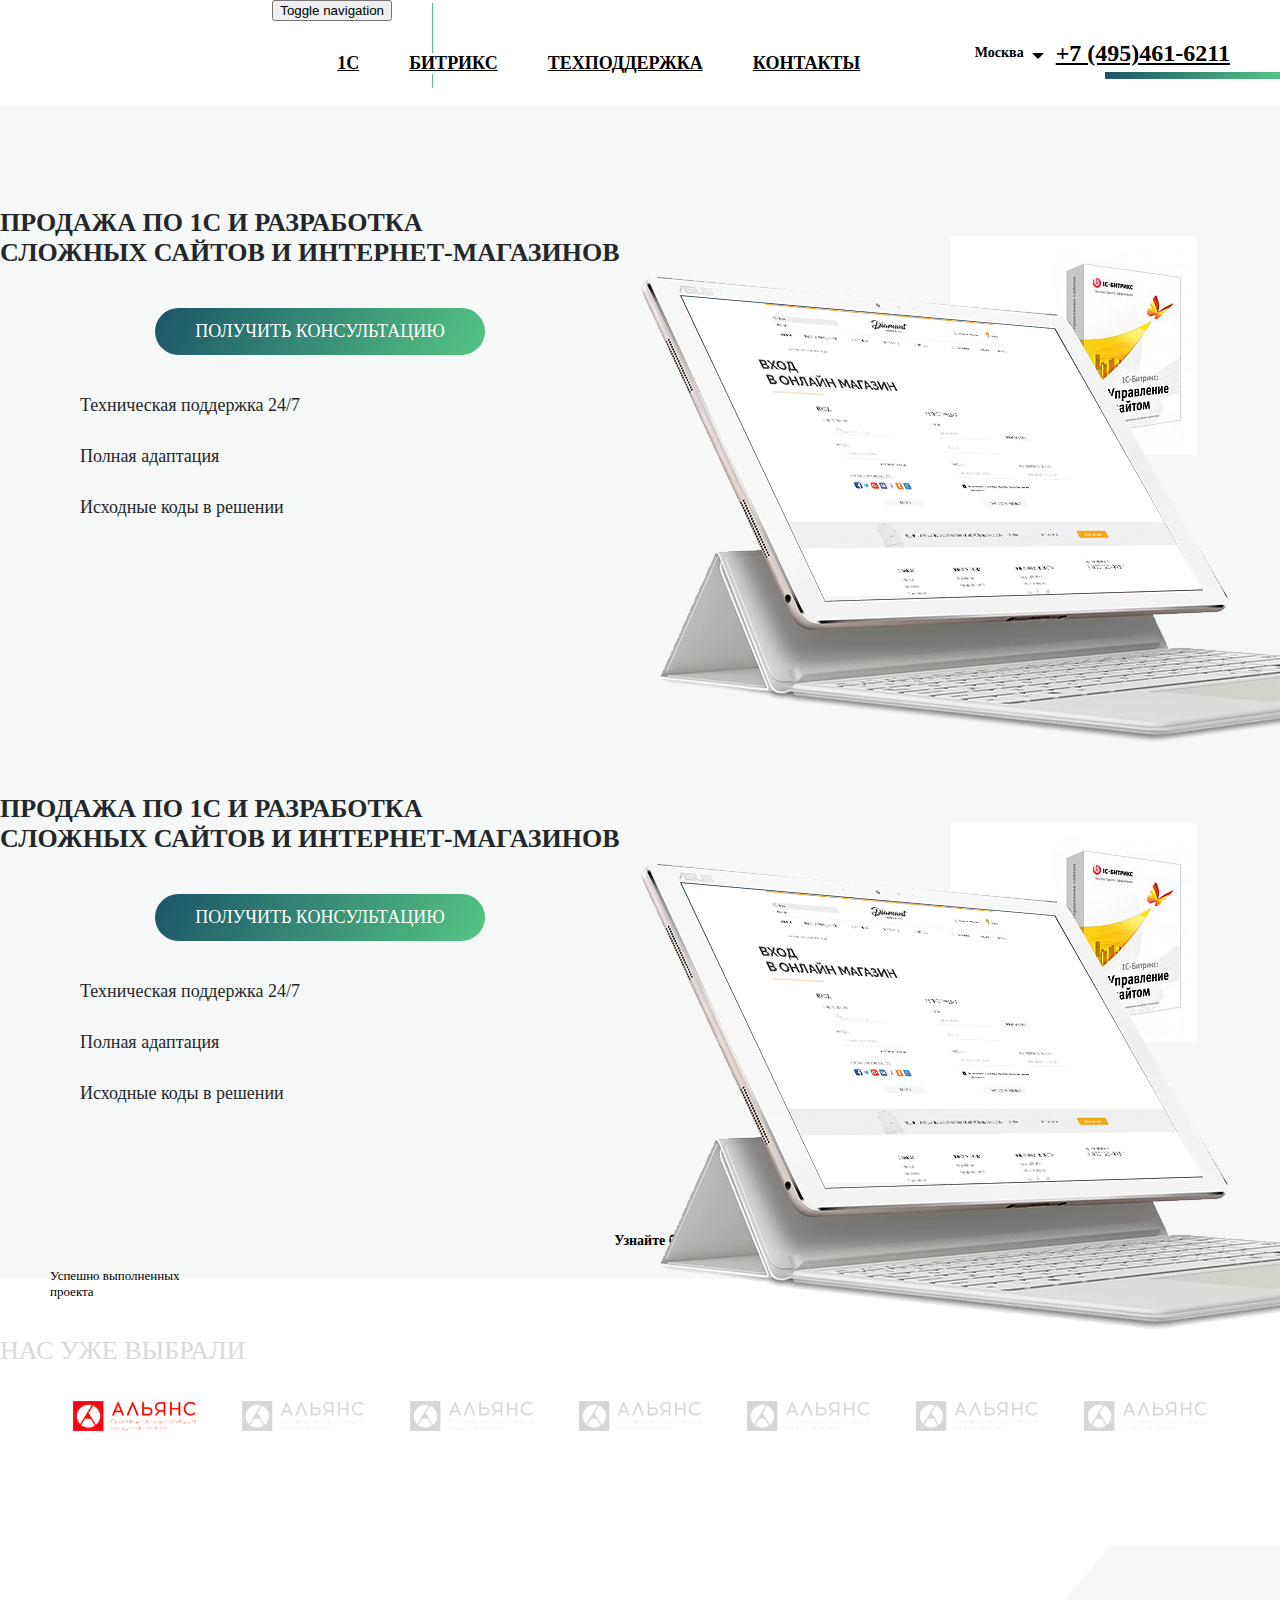
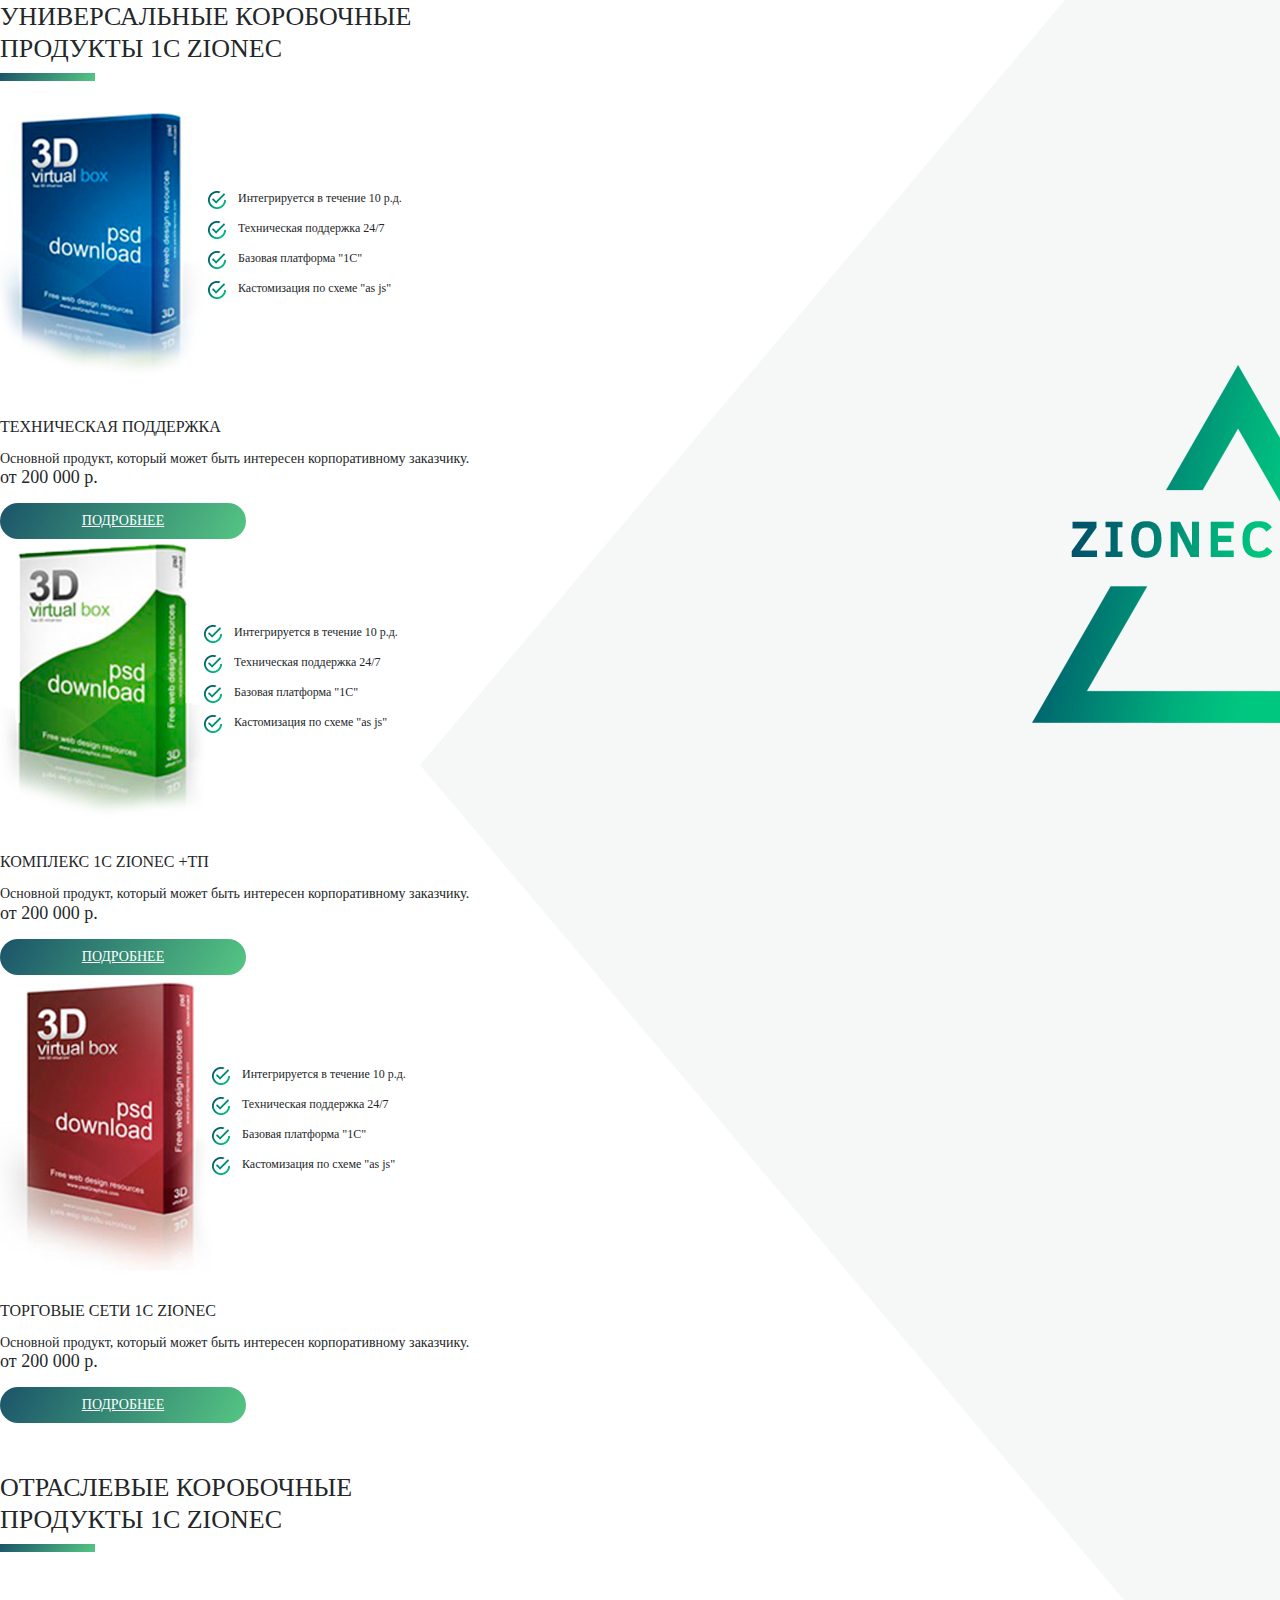
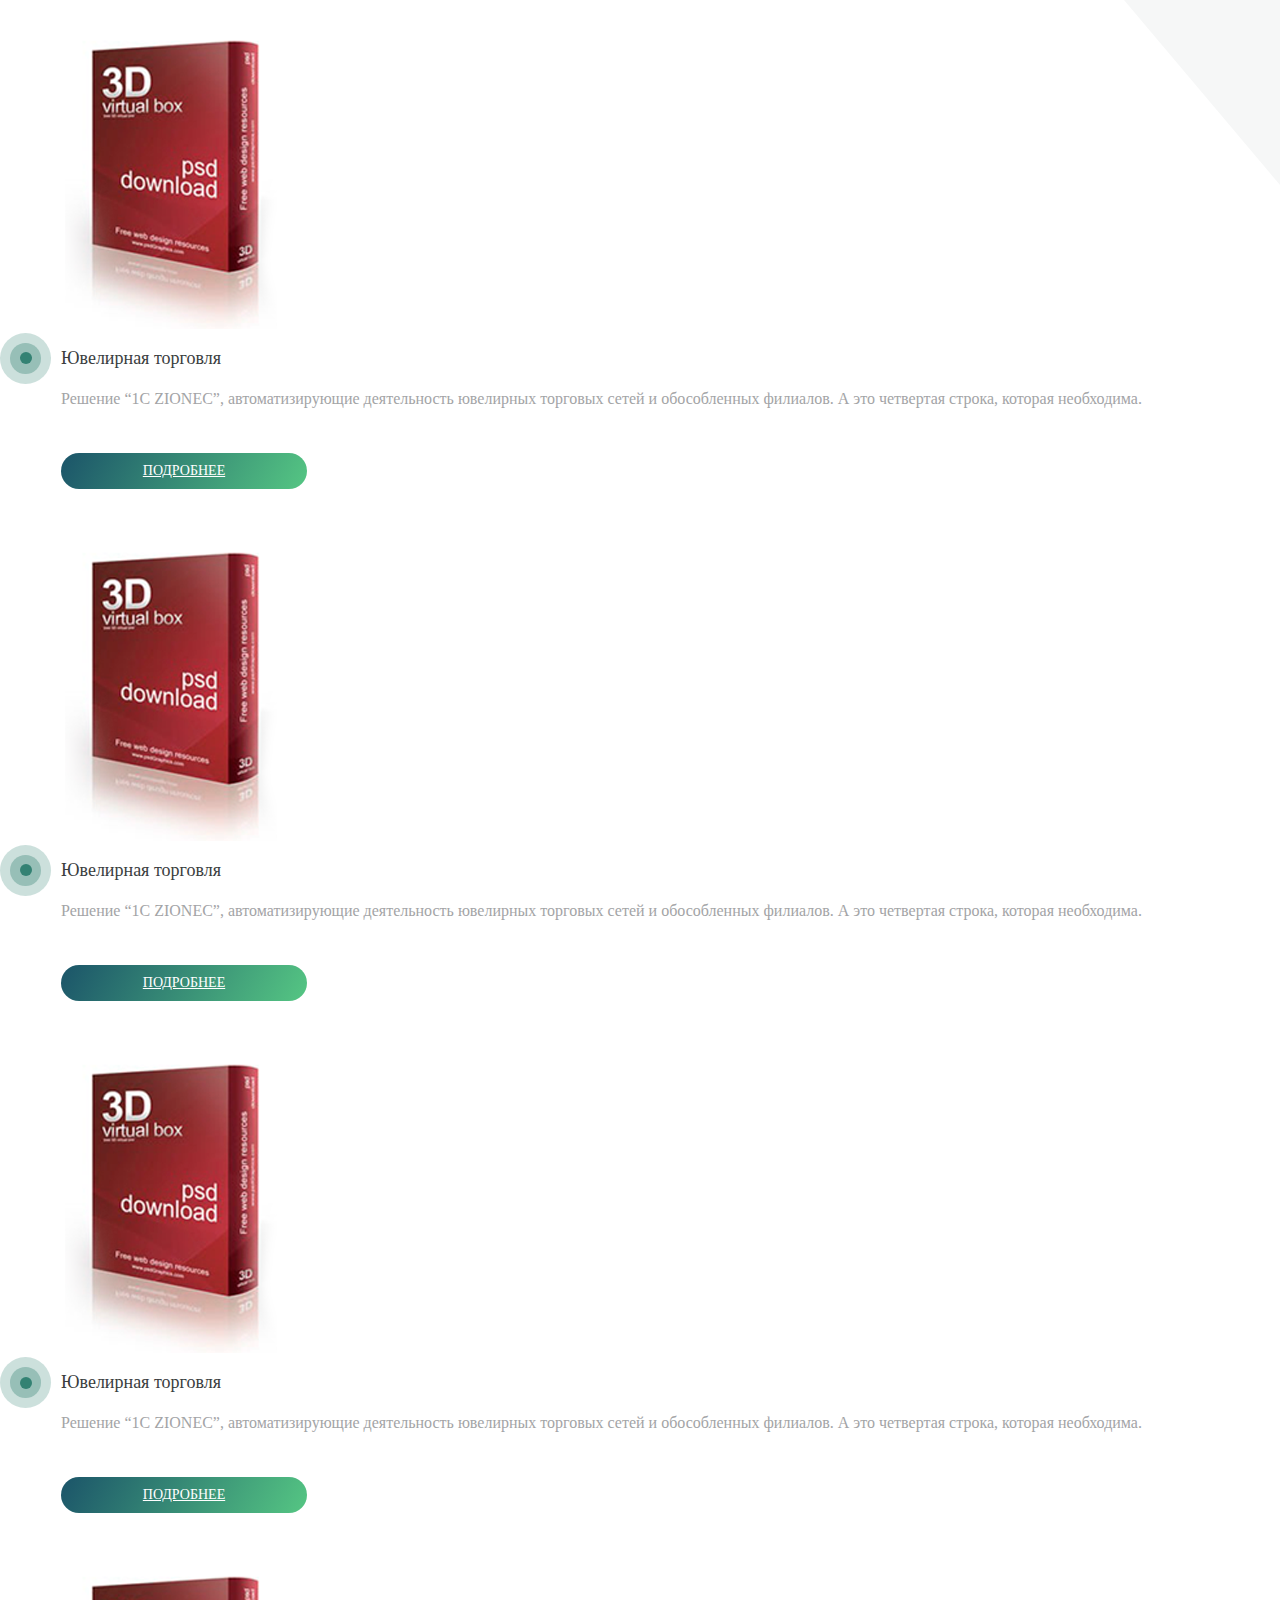
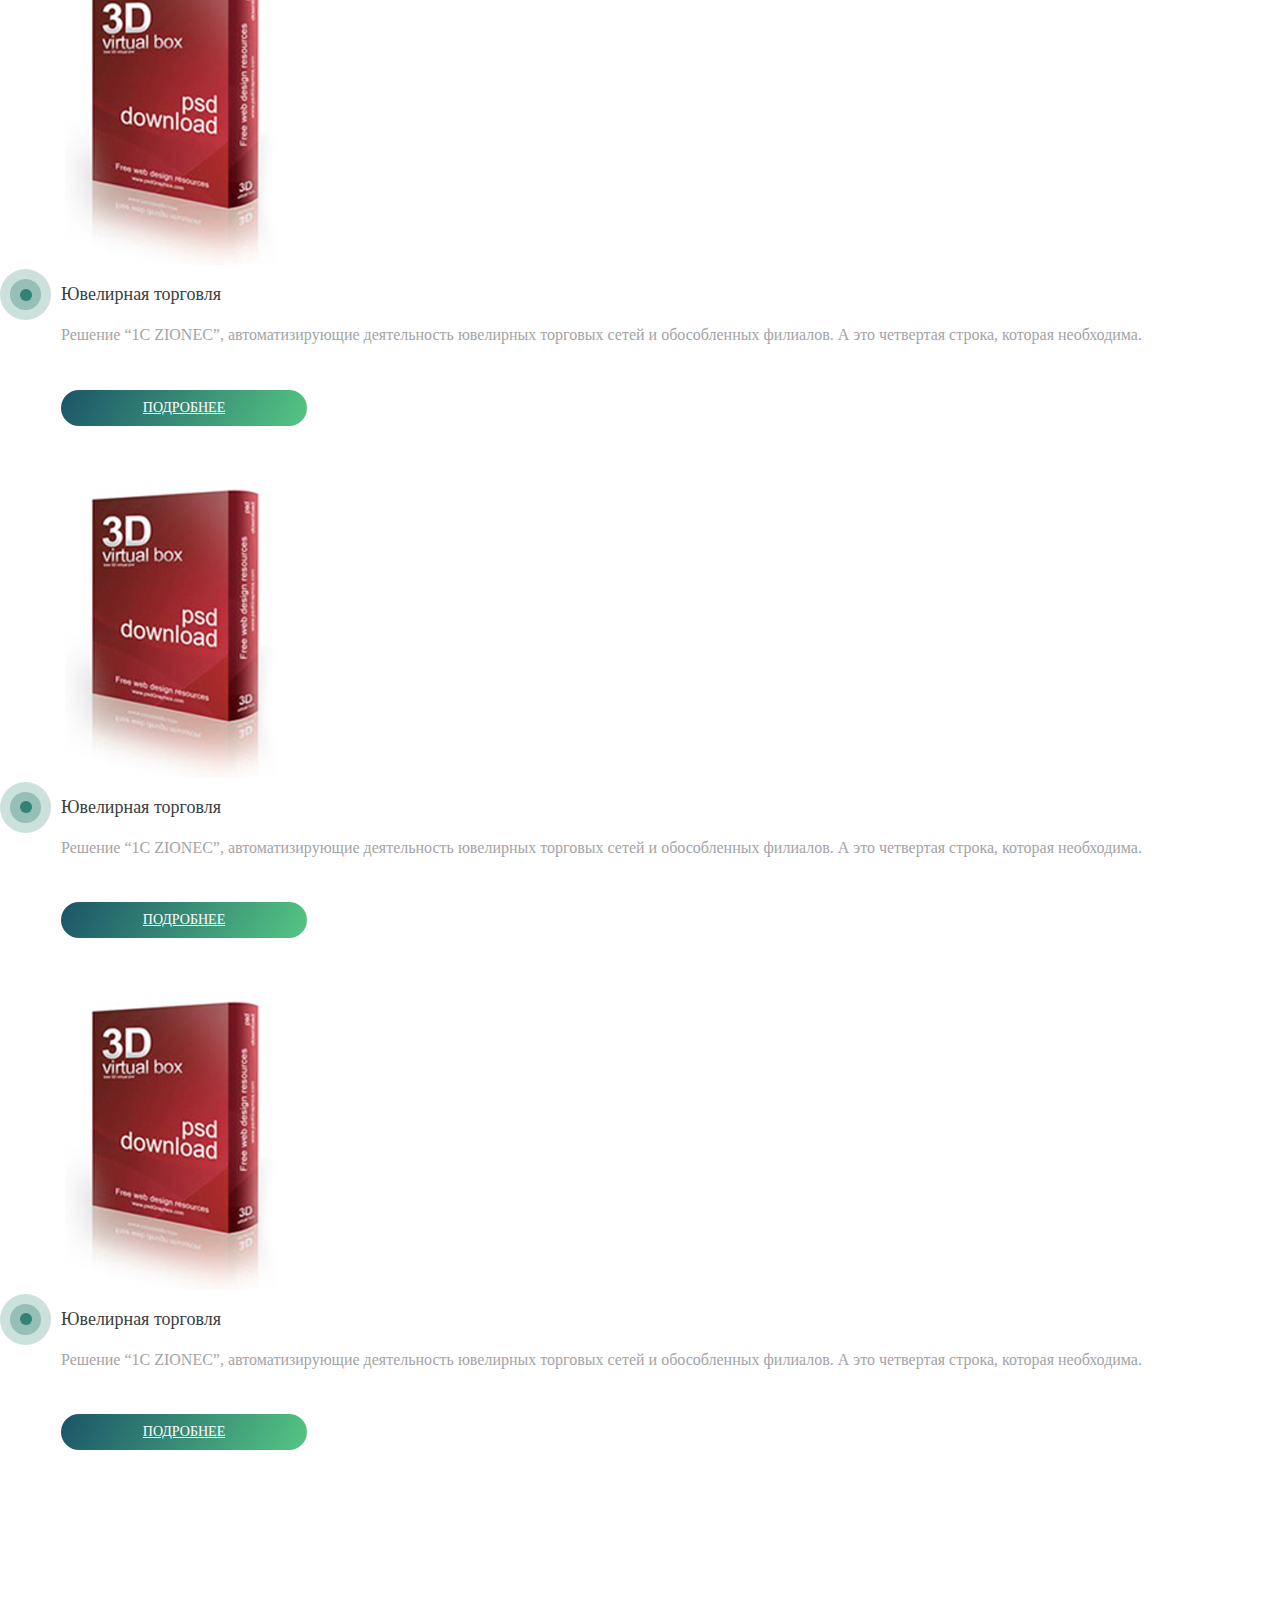
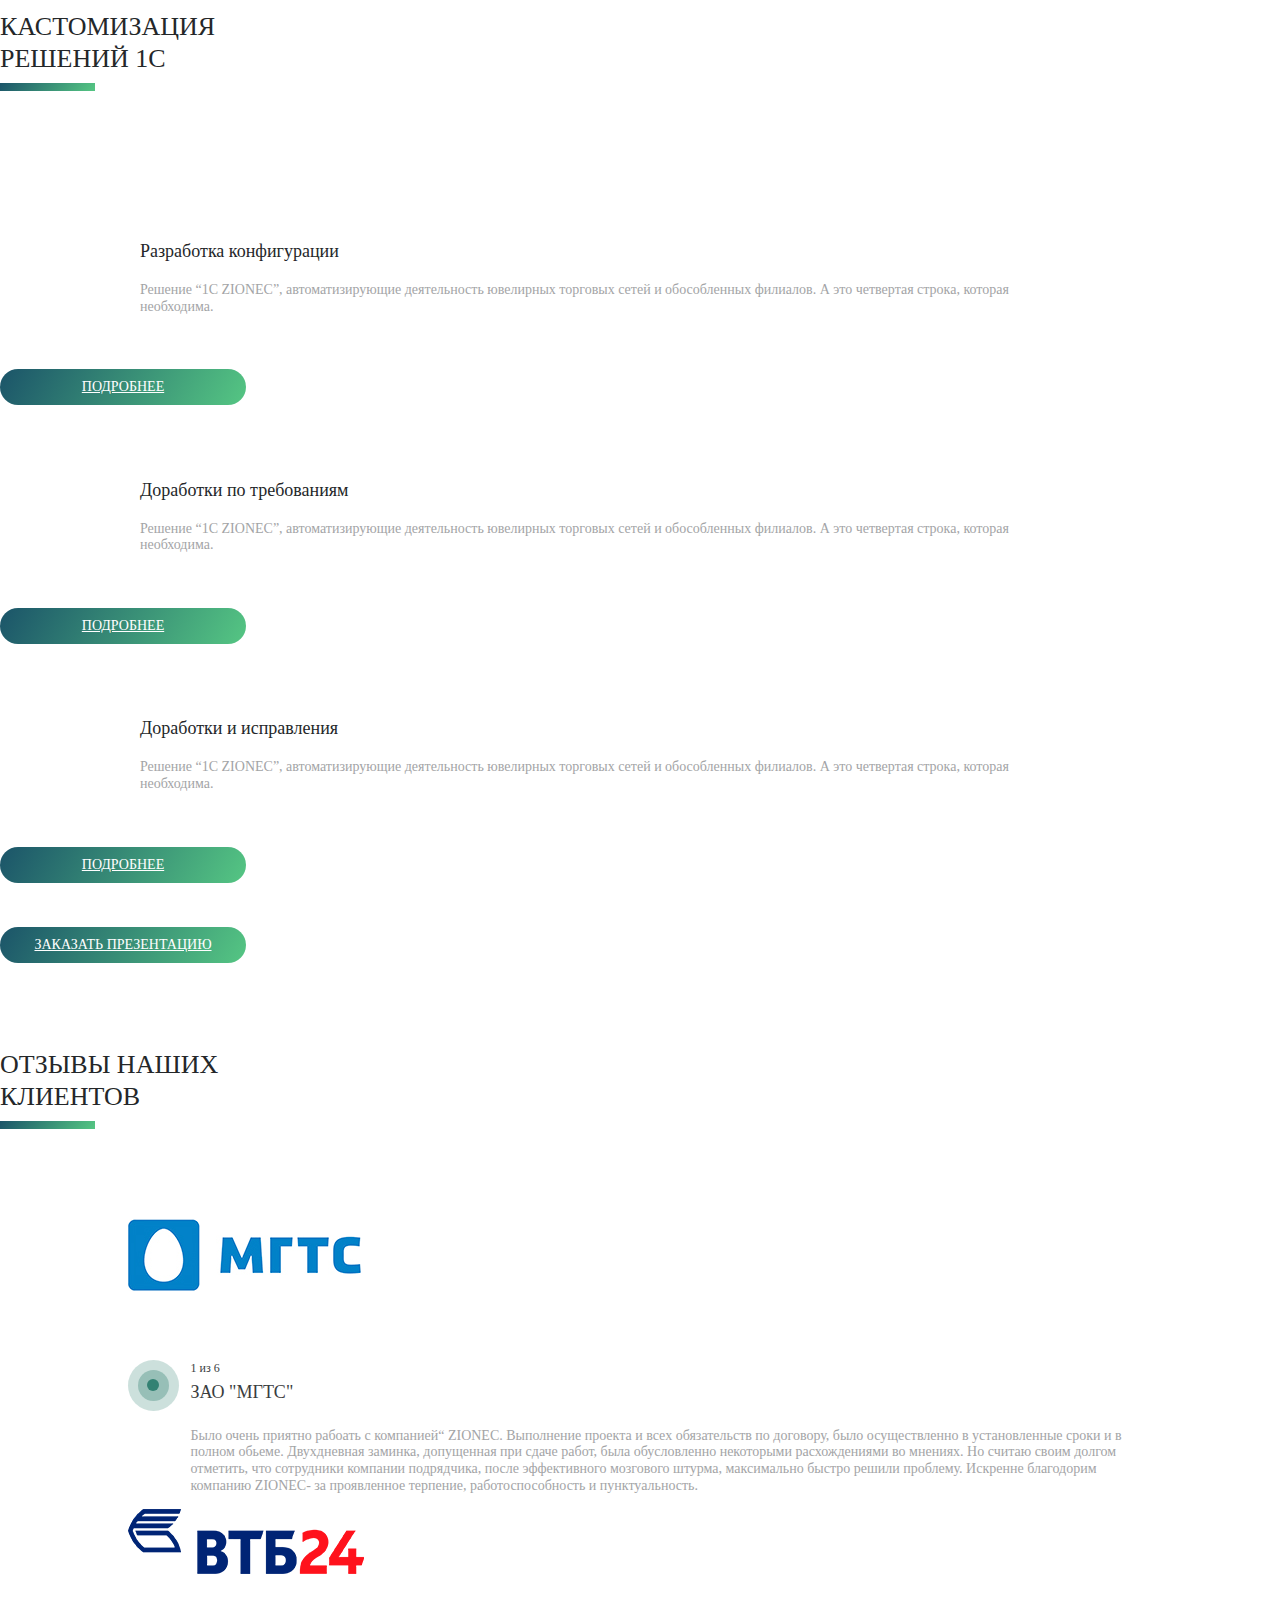
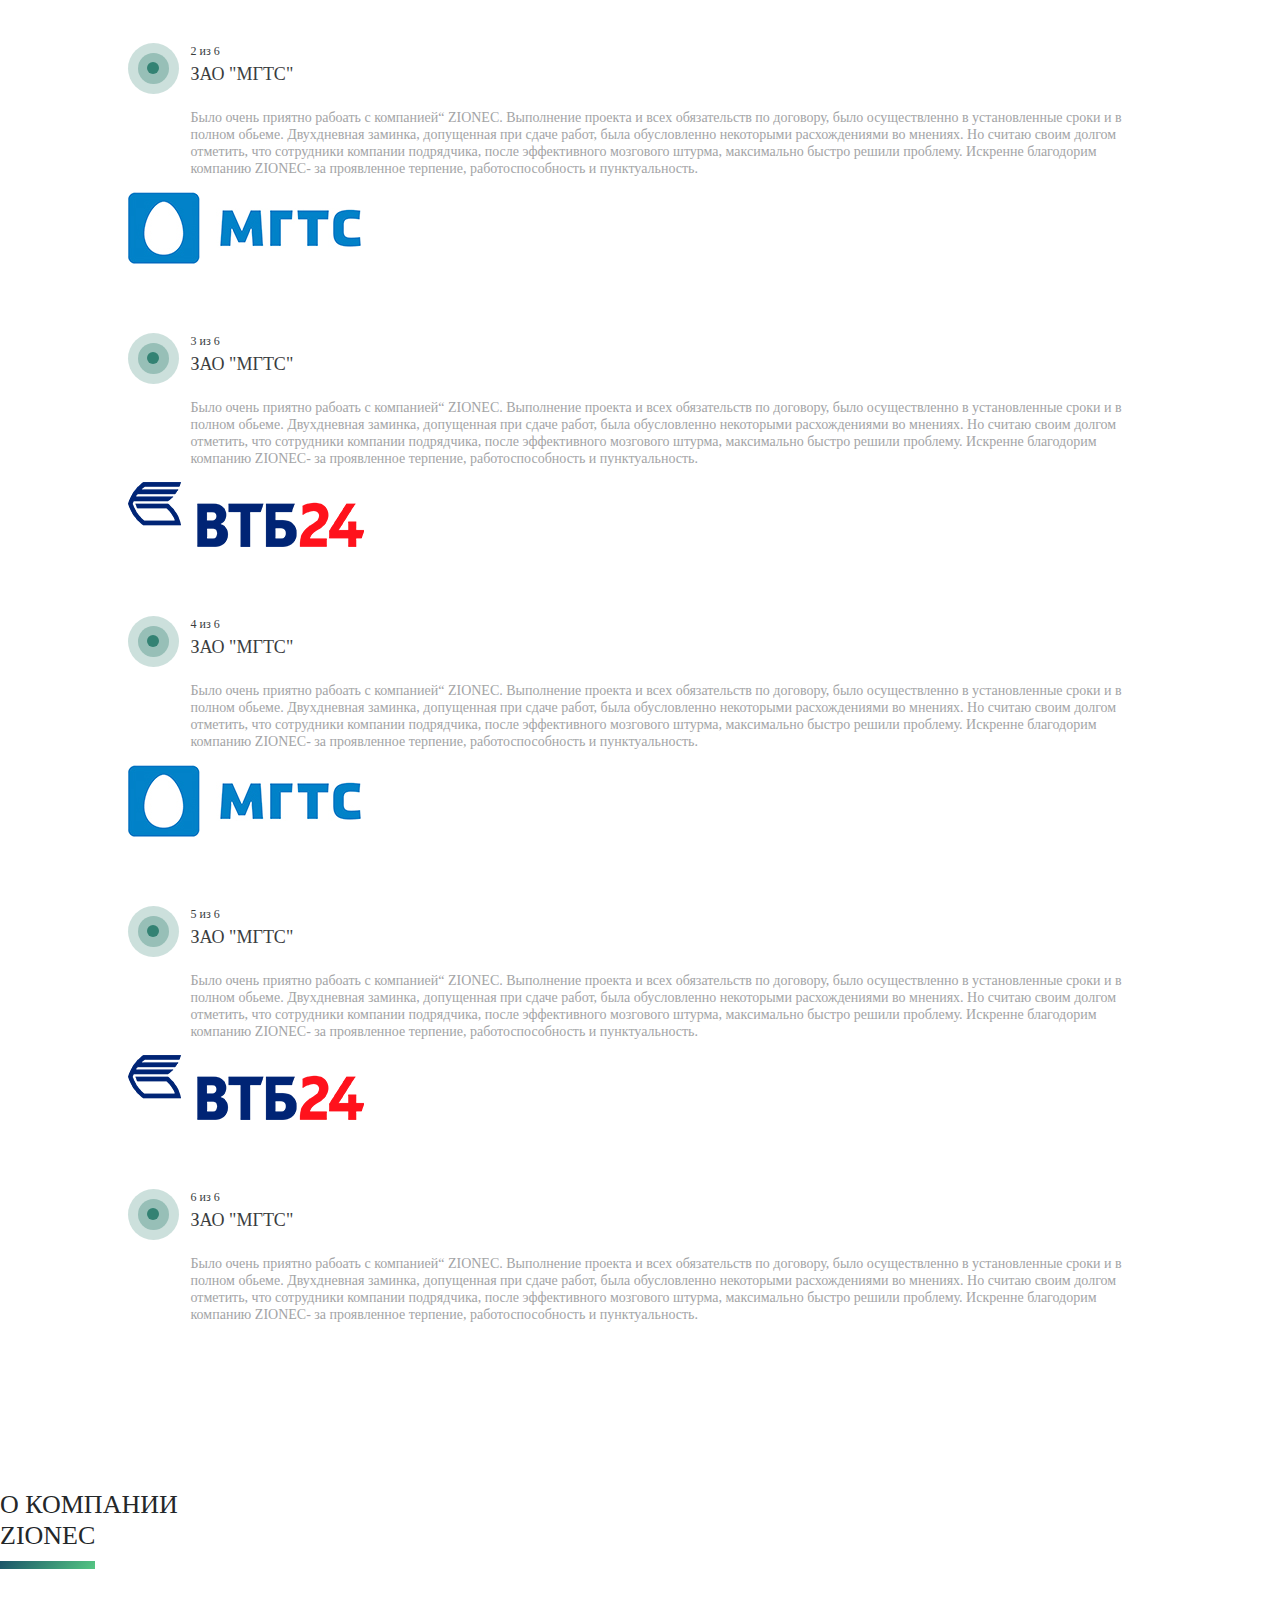
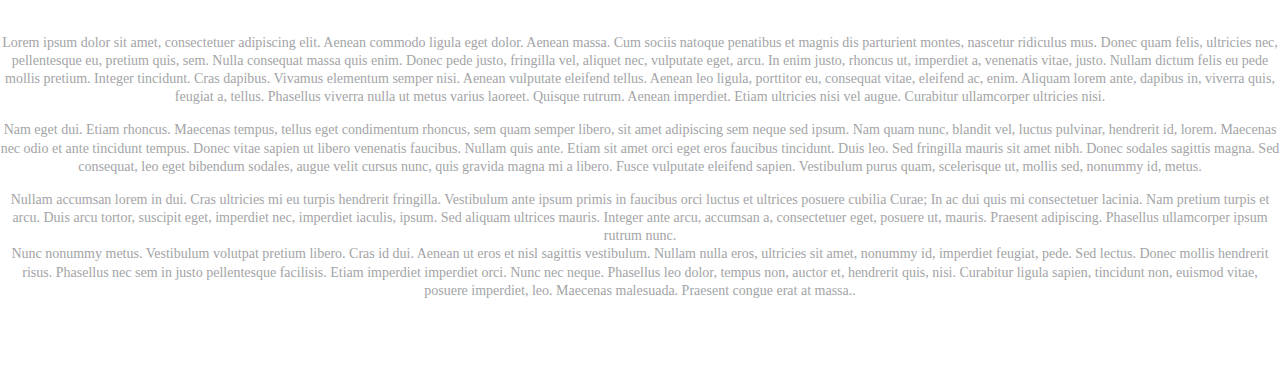
==== commit 6cab82ec: "Открыла кнопки" ====
--- a/index.html
+++ b/index.html
@@ -184,7 +184,7 @@
                         <h5>Техническая поддержка</h5>
                         <p>Основной продукт, который может быть интересен корпоративному заказчику.</p>
                         <div class="price text-right">от 200 000 р.</div>
-                        <p class="more"><a href="#" class="but" style="display: none">Подробнее</a></p>
+                        <p class="more"><a href="#" class="but">Подробнее</a></p>
                     </div>
                 </div>
                 <div class="col-md-5 col-md-push-2">
@@ -203,7 +203,7 @@
                         <h5>Комплекс 1С Zionec +ТП</h5>
                         <p>Основной продукт, который может быть интересен корпоративному заказчику.</p>
                         <div class="price text-right">от 200 000 р.</div>
-                        <p class="more"><a href="#" class="but" style="display: none">Подробнее</a></p>
+                        <p class="more"><a href="#" class="but">Подробнее</a></p>
                     </div>
                 </div>
             </div>
@@ -256,7 +256,7 @@
                         <div class="text">
                             <h5>Ювелирная торговля</h5>
                             <p>Решение “1С ZIONEC”, автоматизирующие деятельность ювелирных торговых сетей и обособленных филиалов. А это четвертая строка, которая необходима.</p>
-                            <p class="more"><a href="#" class="but" style="display: none">Подробнее</a></p>
+                            <p class="more"><a href="#" class="but">Подробнее</a></p>
                         </div>
                     </div>
                 </div>
@@ -269,7 +269,7 @@
                         <div class="text">
                             <h5>Ювелирная торговля</h5>
                             <p>Решение “1С ZIONEC”, автоматизирующие деятельность ювелирных торговых сетей и обособленных филиалов. А это четвертая строка, которая необходима.</p>
-                            <p class="more"><a href="#" class="but" style="display: none">Подробнее</a></p>
+                            <p class="more"><a href="#" class="but">Подробнее</a></p>
                         </div>
                     </div>
                 </div>
@@ -282,7 +282,7 @@
                         <div class="text">
                             <h5>Ювелирная торговля</h5>
                             <p>Решение “1С ZIONEC”, автоматизирующие деятельность ювелирных торговых сетей и обособленных филиалов. А это четвертая строка, которая необходима.</p>
-                            <p class="more"><a href="#" class="but" style="display: none">Подробнее</a></p>
+                            <p class="more"><a href="#" class="but">Подробнее</a></p>
                         </div>
                     </div>
                 </div>
@@ -295,7 +295,7 @@
                         <div class="text">
                             <h5>Ювелирная торговля</h5>
                             <p>Решение “1С ZIONEC”, автоматизирующие деятельность ювелирных торговых сетей и обособленных филиалов. А это четвертая строка, которая необходима.</p>
-                            <p class="more"><a href="#" class="but" style="display: none">Подробнее</a></p>
+                            <p class="more"><a href="#" class="but">Подробнее</a></p>
                         </div>
                     </div>
                 </div>
@@ -308,7 +308,7 @@
                         <div class="text">
                             <h5>Ювелирная торговля</h5>
                             <p>Решение “1С ZIONEC”, автоматизирующие деятельность ювелирных торговых сетей и обособленных филиалов. А это четвертая строка, которая необходима.</p>
-                            <p class="more"><a href="#" class="but" style="display: none">Подробнее</a></p>
+                            <p class="more"><a href="#" class="but">Подробнее</a></p>
                         </div>
                     </div>
                 </div>
@@ -340,7 +340,7 @@
                             <p>Решение “1С ZIONEC”, автоматизирующие деятельность ювелирных торговых сетей и обособленных филиалов. А это четвертая строка, которая необходима.</p>
                         </div>
                     </div>
-                    <p class="text-right but_1c"><a href="#" class="but" style="display: none">Подробнее</a></p>
+                    <p class="text-right but_1c"><a href="#" class="but">Подробнее</a></p>
                     <div class="wrap_1c">
                         <div class="icon"><img src="img/1c_3.png" alt="" class="img-responsive"></div>
                         <div class="text">
@@ -348,7 +348,7 @@
                             <p>Решение “1С ZIONEC”, автоматизирующие деятельность ювелирных торговых сетей и обособленных филиалов. А это четвертая строка, которая необходима.</p>
                         </div>
                     </div>
-                    <p class="text-right but_1c"><a href="#" class="but" style="display: none">Подробнее</a></p>
+                    <p class="text-right but_1c"><a href="#" class="but">Подробнее</a></p>
                 </div>
             </div>
             <div class="row">
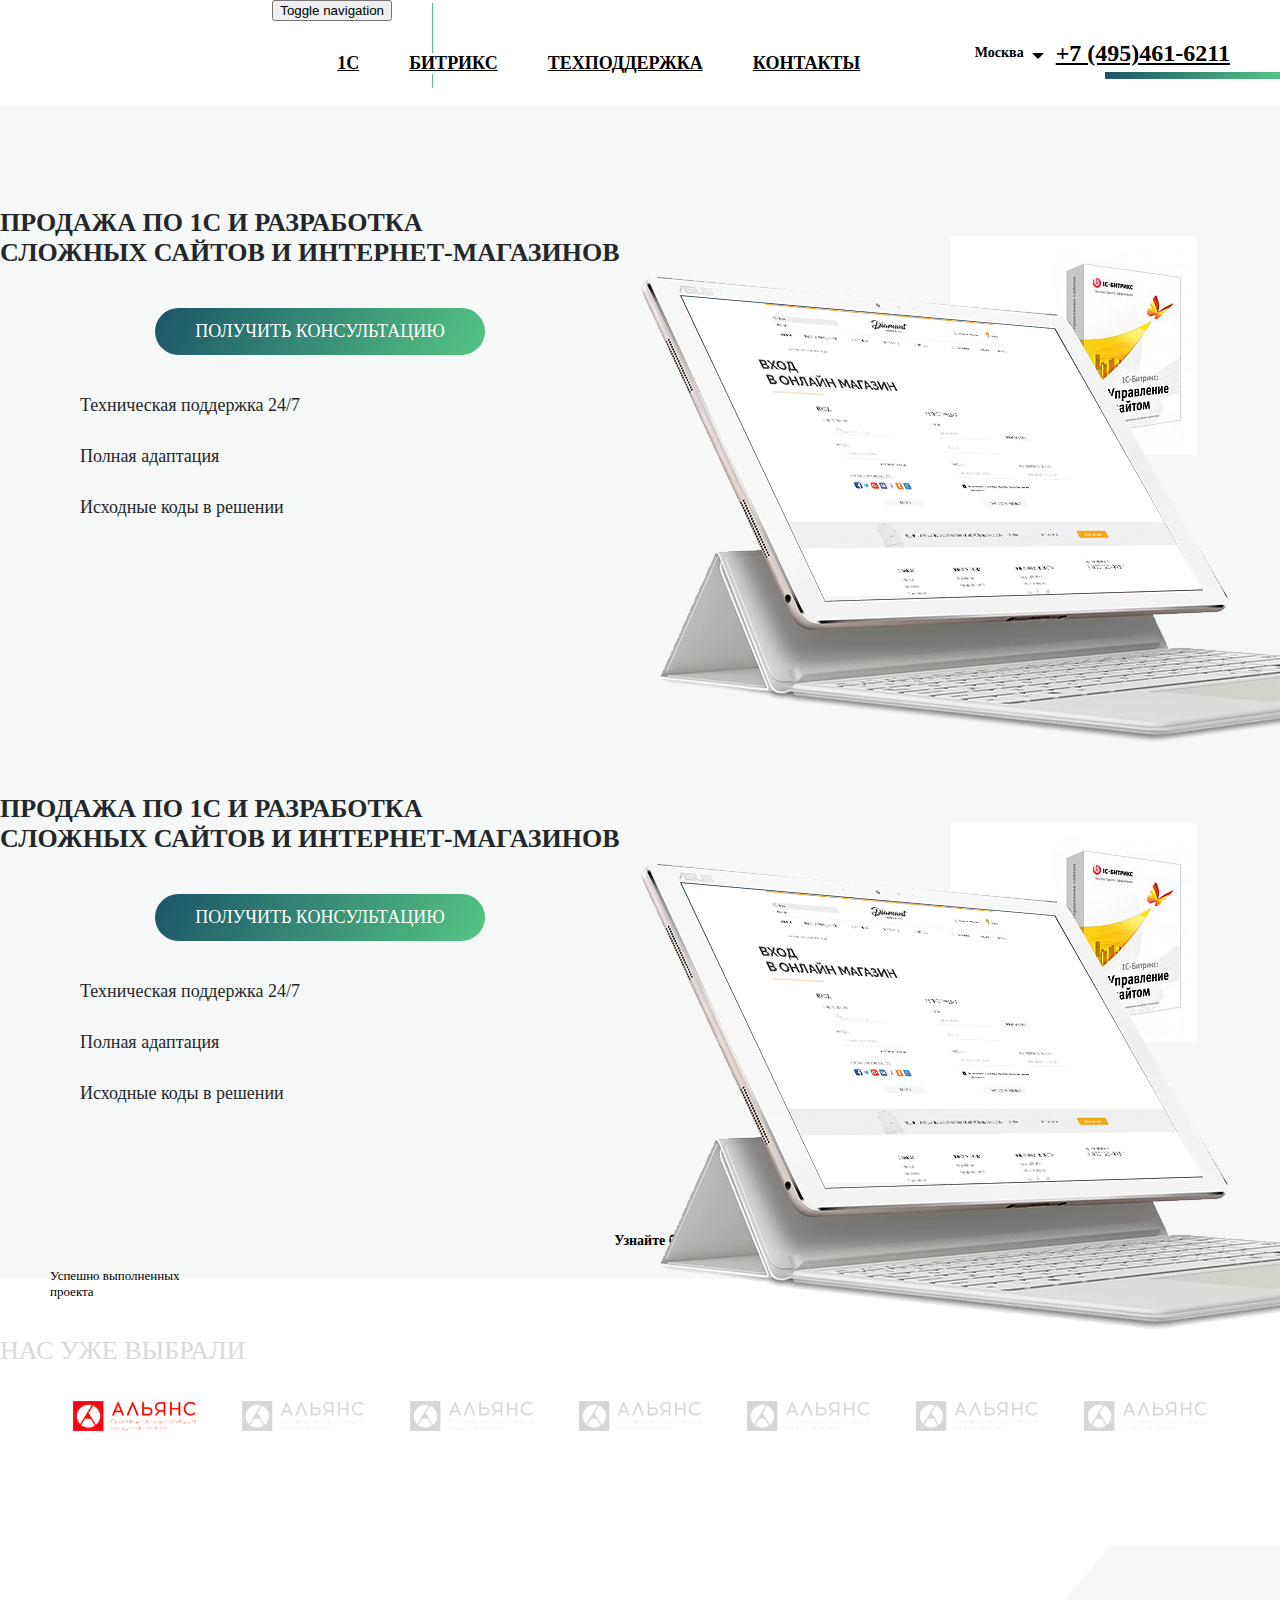
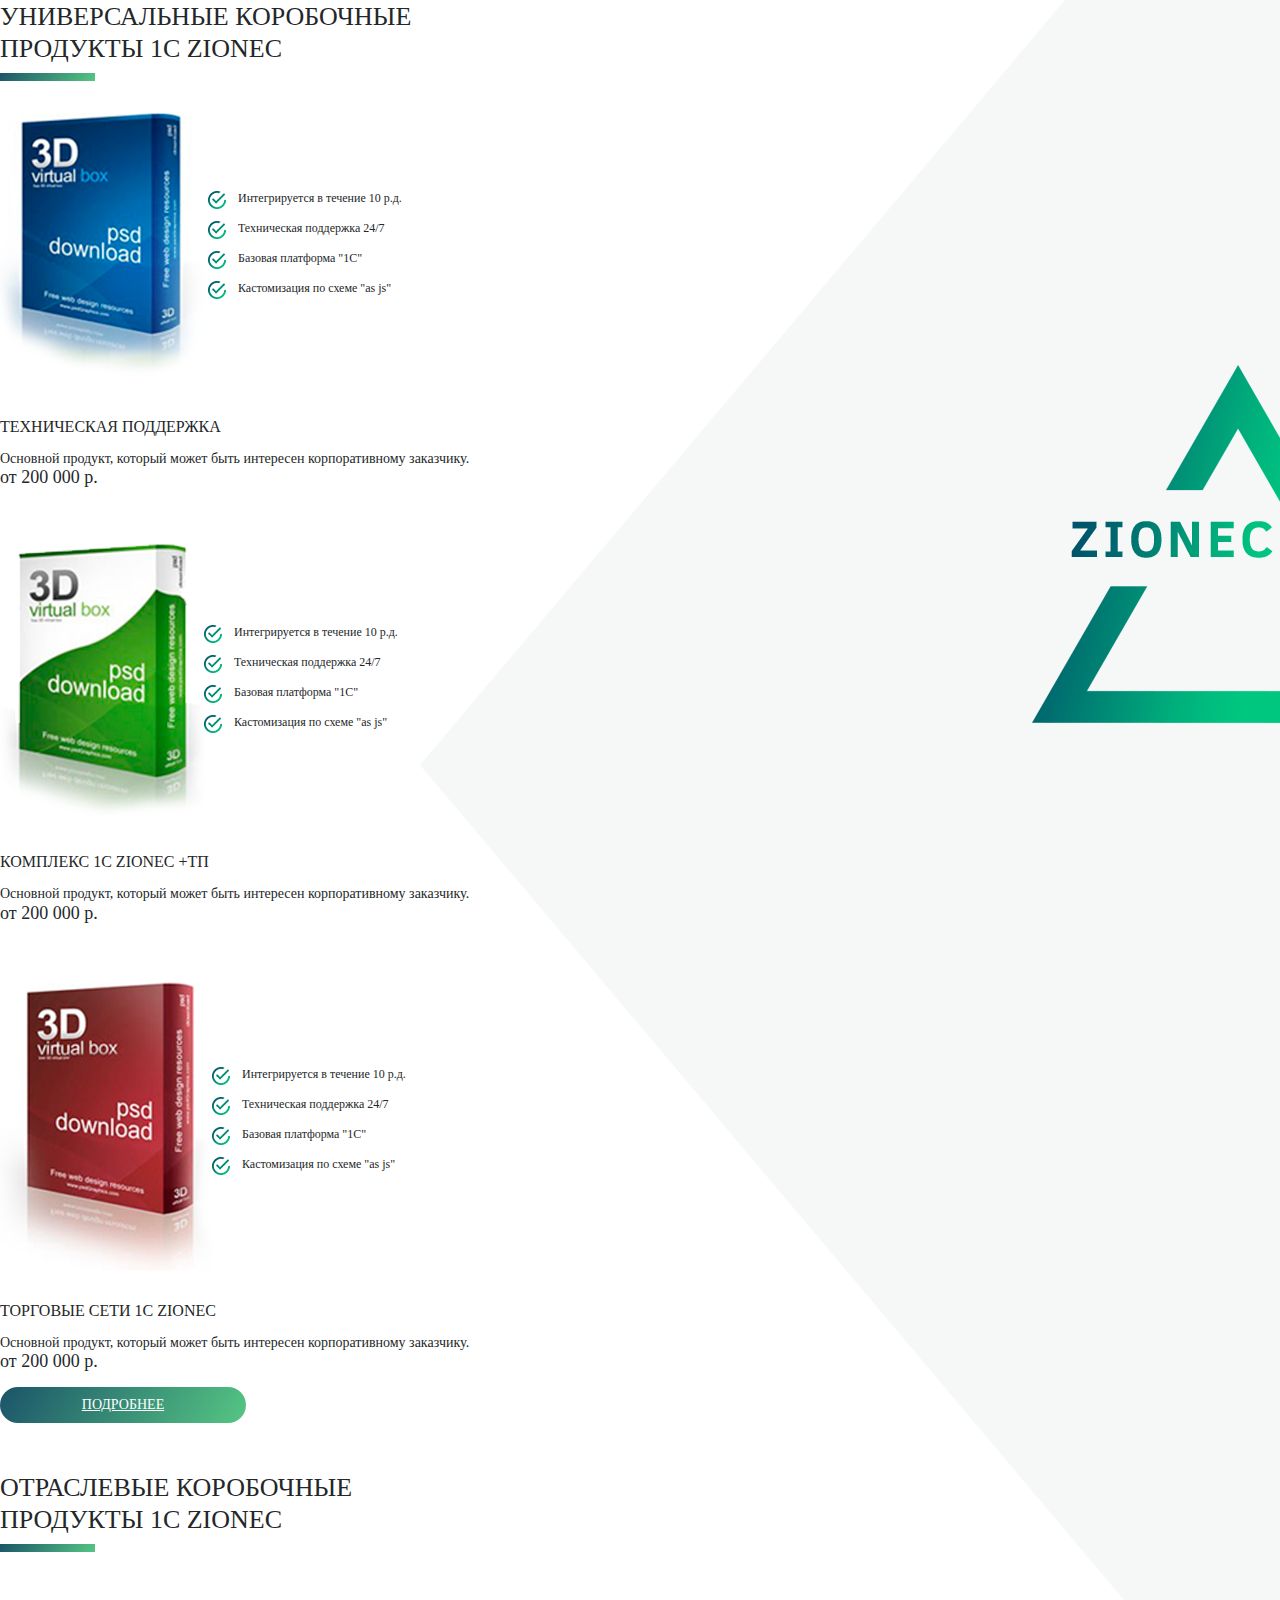
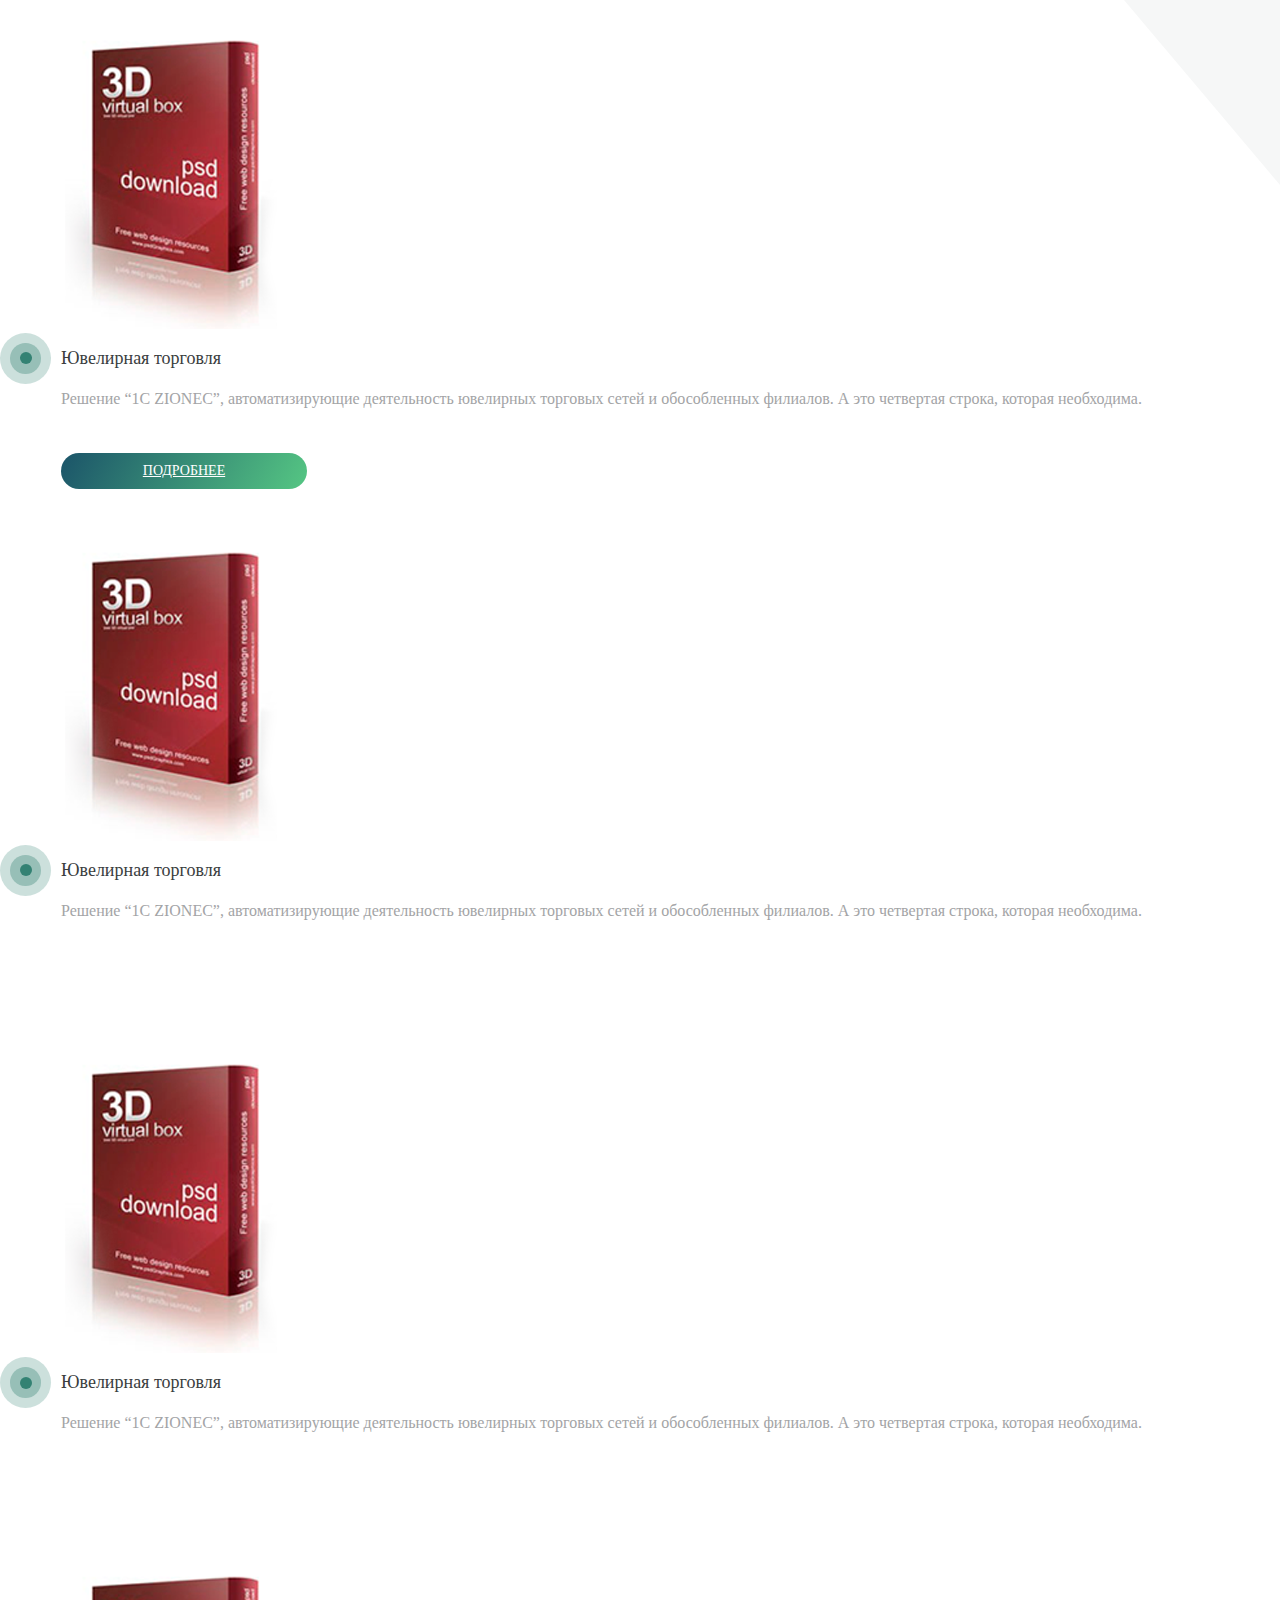
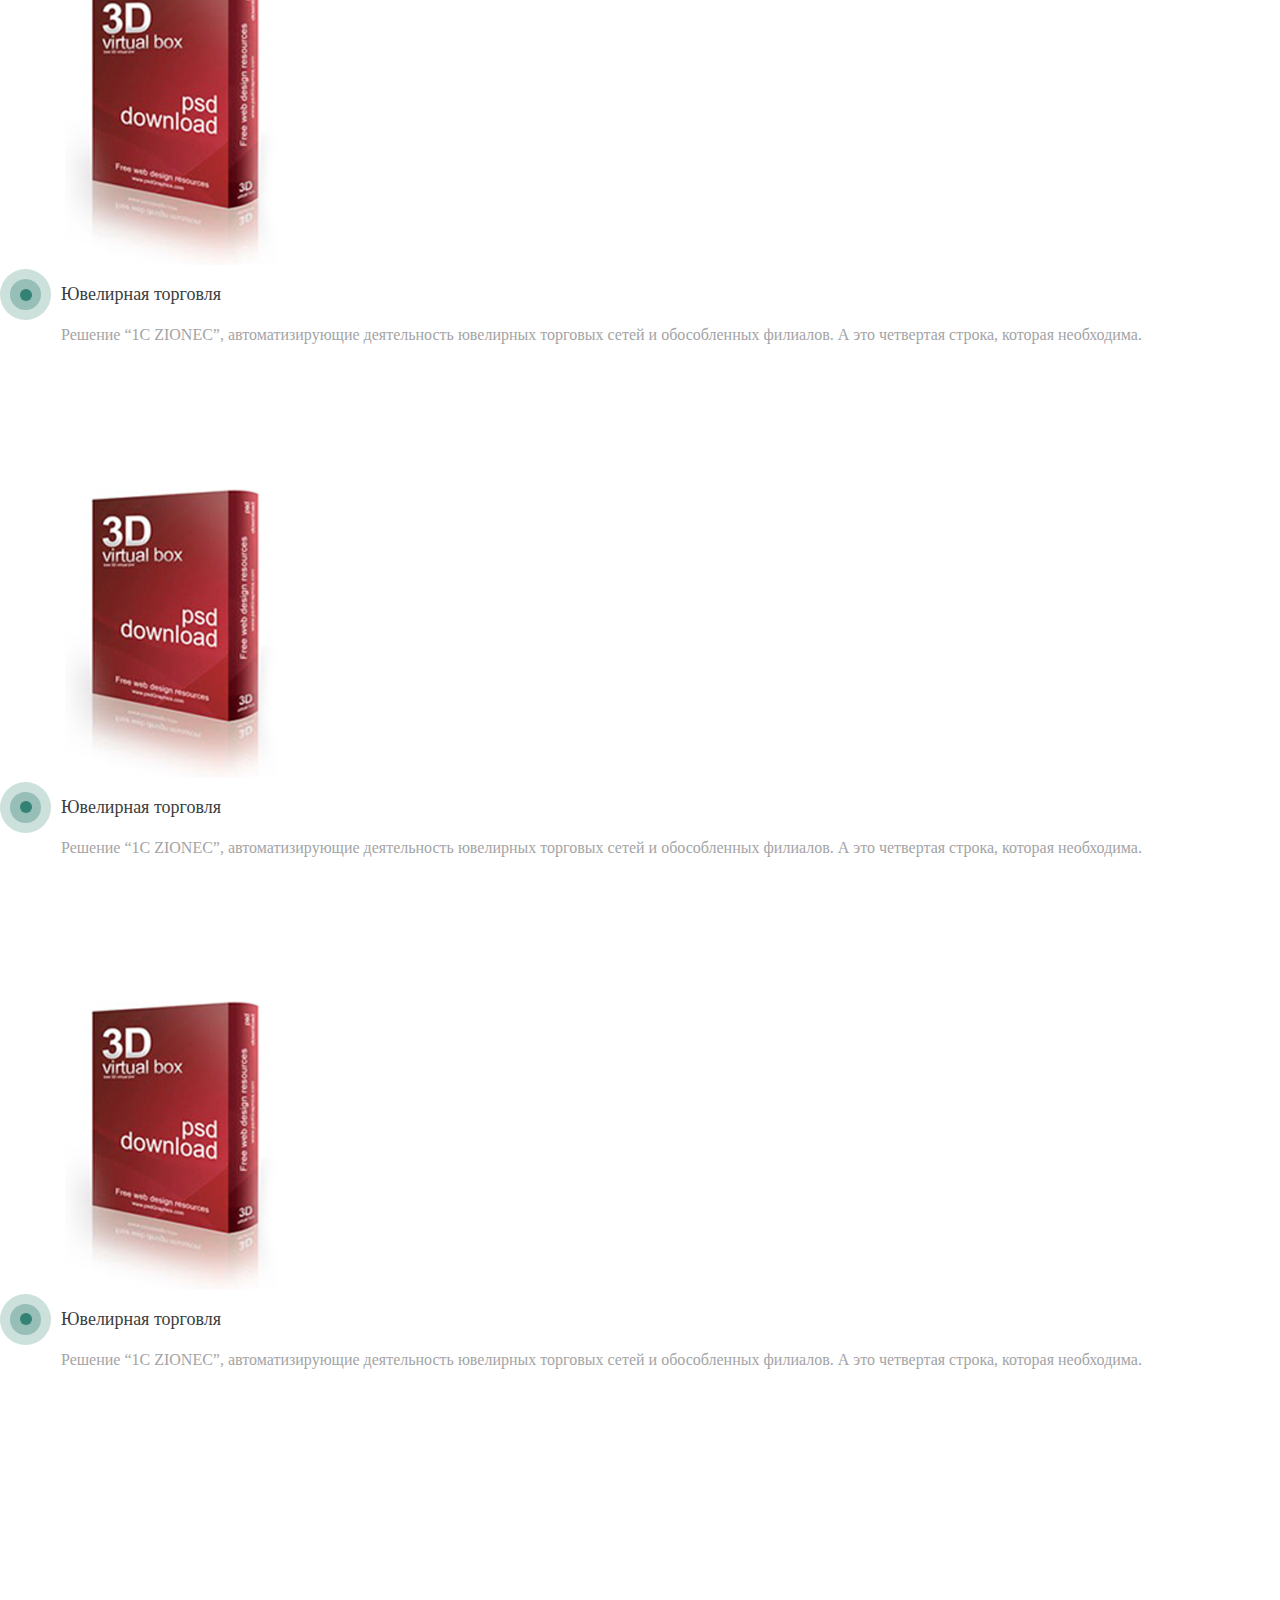
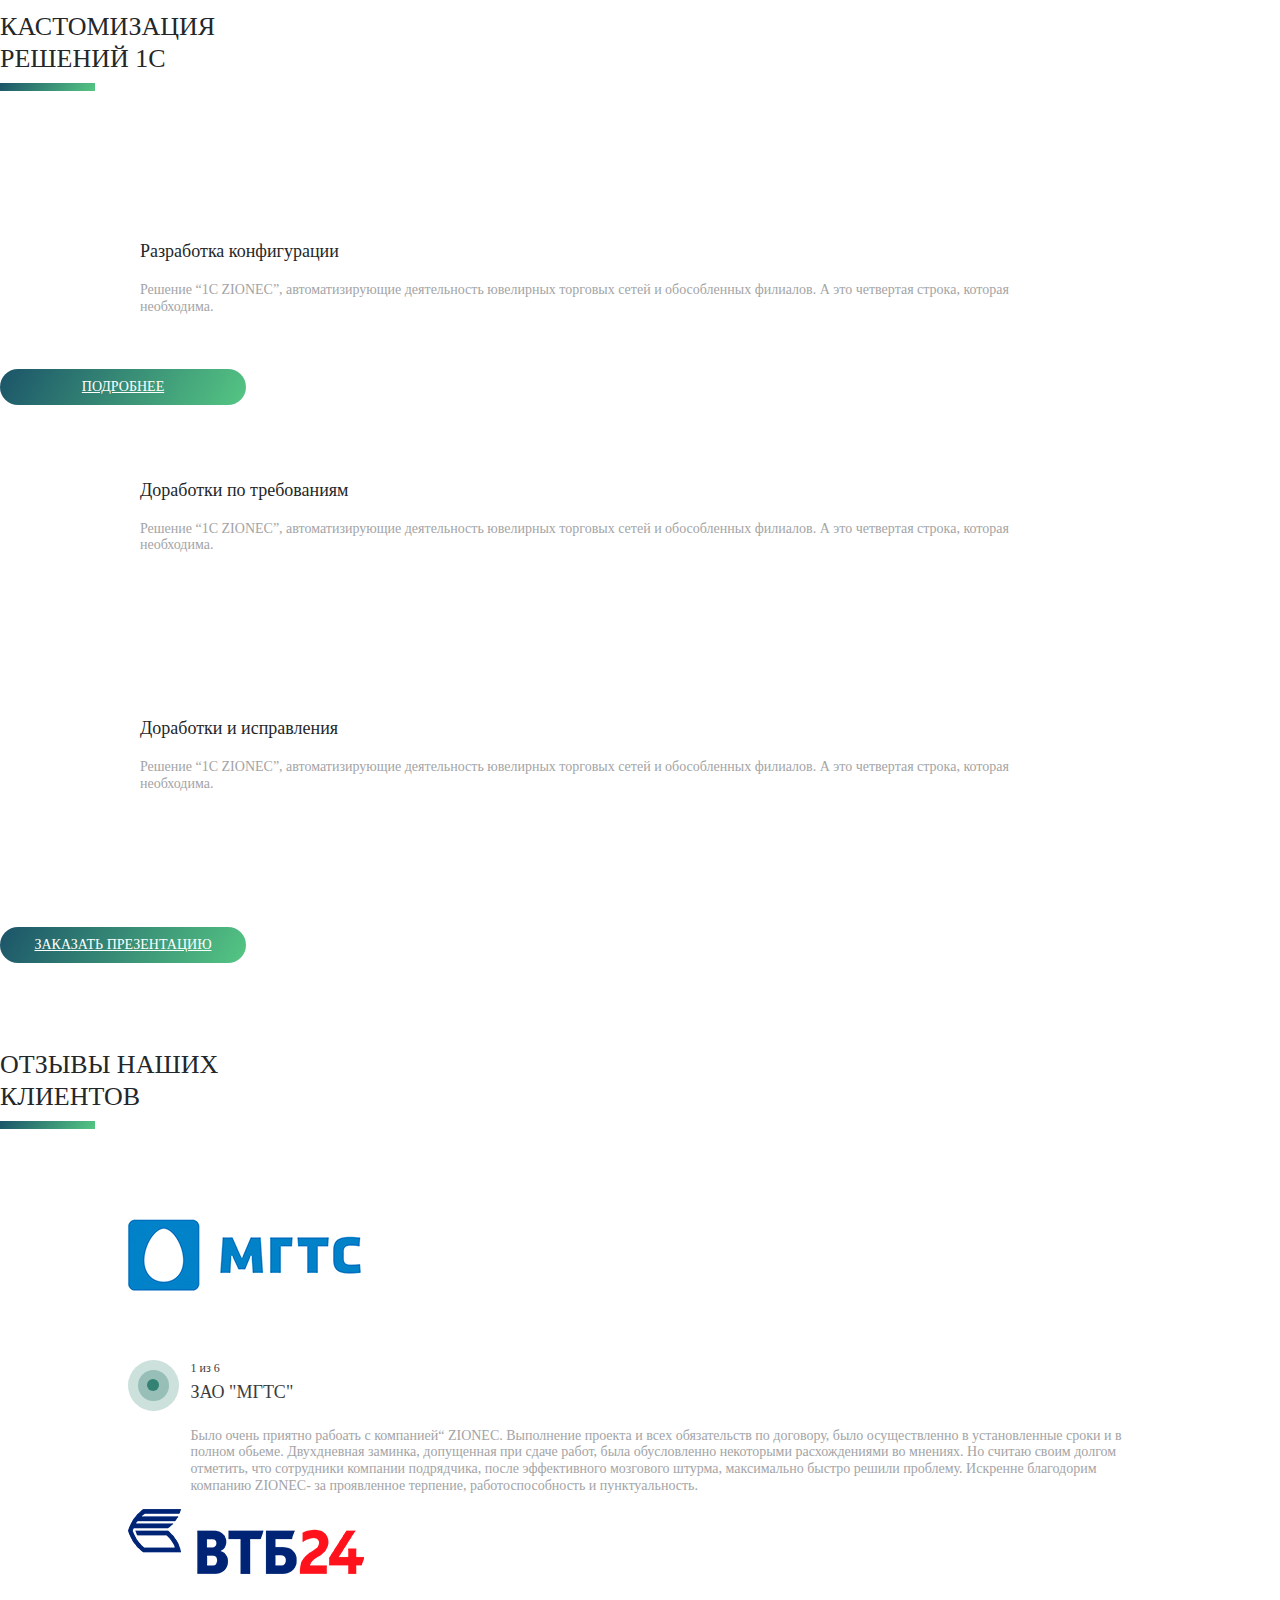
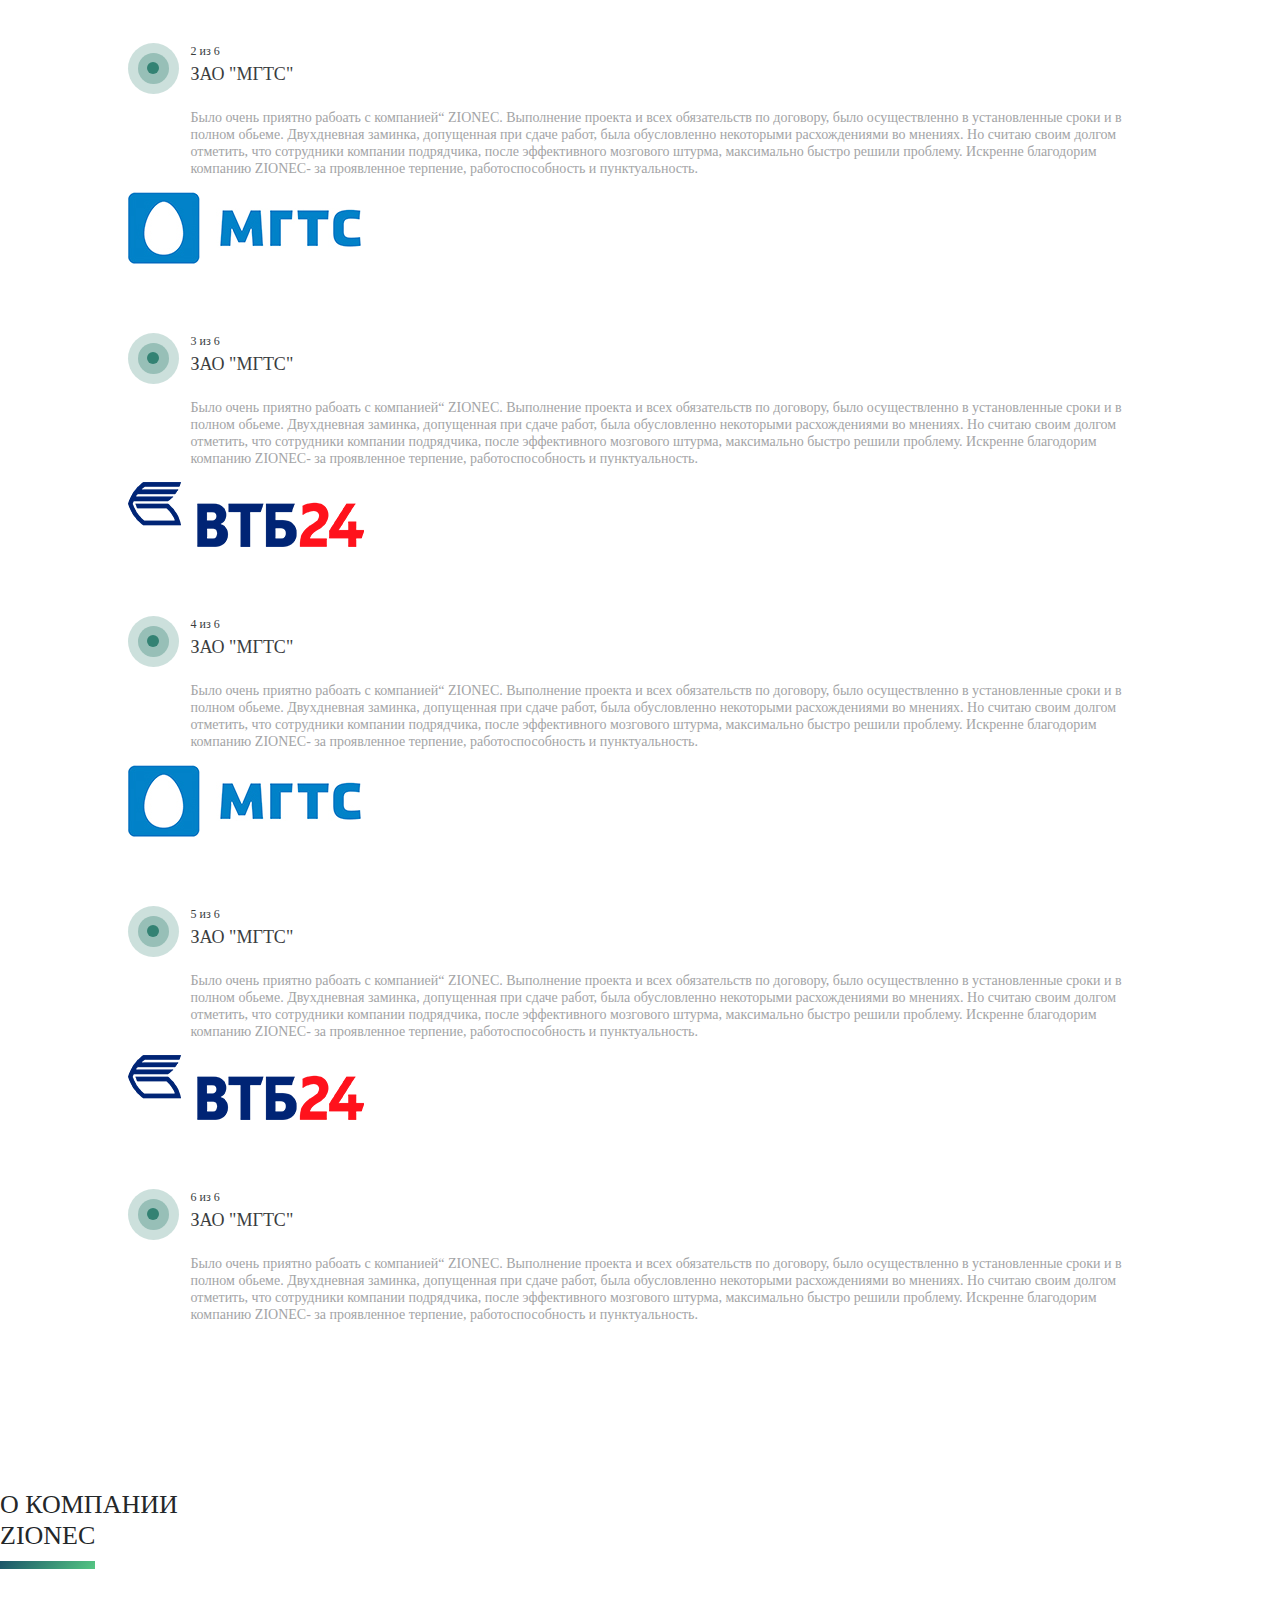
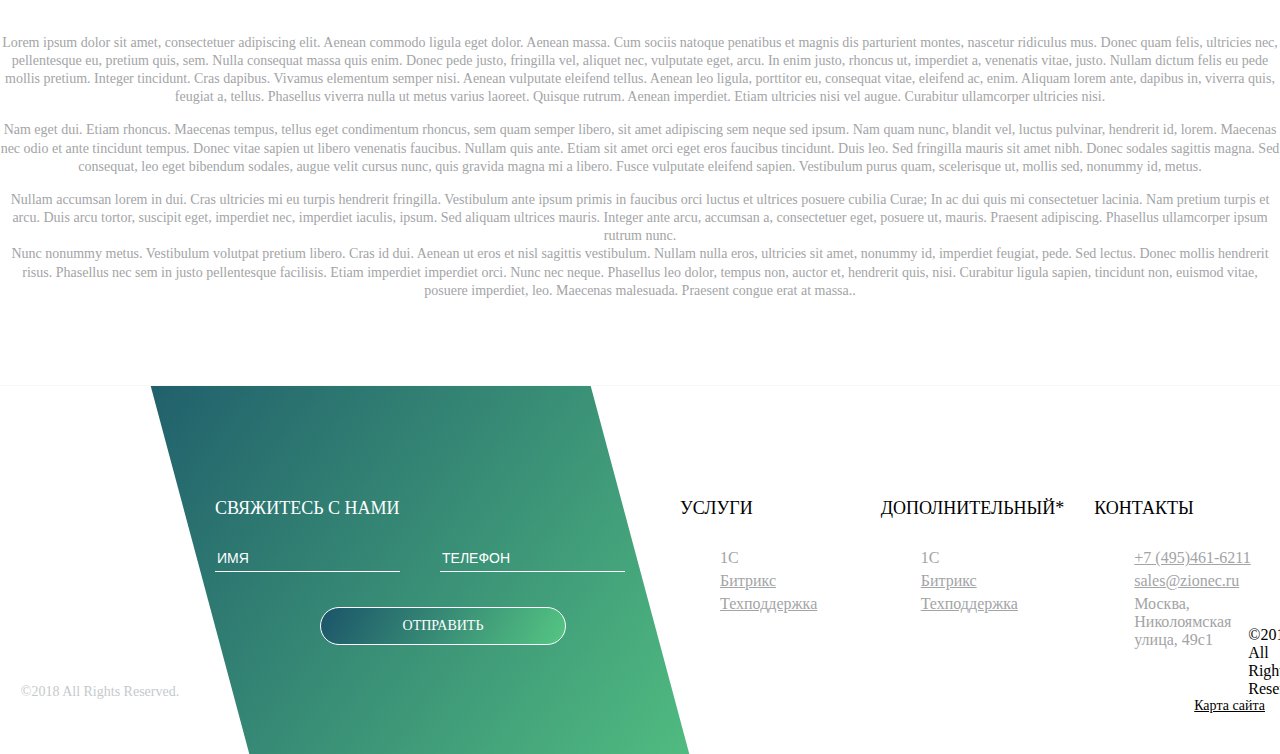
==== commit 9ddc1bd6: "qqq" ====
--- a/index.html
+++ b/index.html
@@ -184,7 +184,7 @@
                         <h5>Техническая поддержка</h5>
                         <p>Основной продукт, который может быть интересен корпоративному заказчику.</p>
                         <div class="price text-right">от 200 000 р.</div>
-                        <p class="more"><a href="#" class="but">Подробнее</a></p>
+                        <p class="more"><a href="#" class="but" style="display: none">Подробнее</a></p>
                     </div>
                 </div>
                 <div class="col-md-5 col-md-push-2">
@@ -203,7 +203,7 @@
                         <h5>Комплекс 1С Zionec +ТП</h5>
                         <p>Основной продукт, который может быть интересен корпоративному заказчику.</p>
                         <div class="price text-right">от 200 000 р.</div>
-                        <p class="more"><a href="#" class="but">Подробнее</a></p>
+                        <p class="more"><a href="#" class="but" style="display: none">Подробнее</a></p>
                     </div>
                 </div>
             </div>
@@ -256,7 +256,7 @@
                         <div class="text">
                             <h5>Ювелирная торговля</h5>
                             <p>Решение “1С ZIONEC”, автоматизирующие деятельность ювелирных торговых сетей и обособленных филиалов. А это четвертая строка, которая необходима.</p>
-                            <p class="more"><a href="#" class="but">Подробнее</a></p>
+                            <p class="more"><a href="#" class="but" style="display: none">Подробнее</a></p>
                         </div>
                     </div>
                 </div>
@@ -269,7 +269,7 @@
                         <div class="text">
                             <h5>Ювелирная торговля</h5>
                             <p>Решение “1С ZIONEC”, автоматизирующие деятельность ювелирных торговых сетей и обособленных филиалов. А это четвертая строка, которая необходима.</p>
-                            <p class="more"><a href="#" class="but">Подробнее</a></p>
+                            <p class="more"><a href="#" class="but" style="display: none">Подробнее</a></p>
                         </div>
                     </div>
                 </div>
@@ -282,7 +282,7 @@
                         <div class="text">
                             <h5>Ювелирная торговля</h5>
                             <p>Решение “1С ZIONEC”, автоматизирующие деятельность ювелирных торговых сетей и обособленных филиалов. А это четвертая строка, которая необходима.</p>
-                            <p class="more"><a href="#" class="but">Подробнее</a></p>
+                            <p class="more"><a href="#" class="but" style="display: none">Подробнее</a></p>
                         </div>
                     </div>
                 </div>
@@ -295,7 +295,7 @@
                         <div class="text">
                             <h5>Ювелирная торговля</h5>
                             <p>Решение “1С ZIONEC”, автоматизирующие деятельность ювелирных торговых сетей и обособленных филиалов. А это четвертая строка, которая необходима.</p>
-                            <p class="more"><a href="#" class="but">Подробнее</a></p>
+                            <p class="more"><a href="#" class="but" style="display: none">Подробнее</a></p>
                         </div>
                     </div>
                 </div>
@@ -308,7 +308,7 @@
                         <div class="text">
                             <h5>Ювелирная торговля</h5>
                             <p>Решение “1С ZIONEC”, автоматизирующие деятельность ювелирных торговых сетей и обособленных филиалов. А это четвертая строка, которая необходима.</p>
-                            <p class="more"><a href="#" class="but">Подробнее</a></p>
+                            <p class="more"><a href="#" class="but" style="display: none">Подробнее</a></p>
                         </div>
                     </div>
                 </div>
@@ -340,7 +340,7 @@
                             <p>Решение “1С ZIONEC”, автоматизирующие деятельность ювелирных торговых сетей и обособленных филиалов. А это четвертая строка, которая необходима.</p>
                         </div>
                     </div>
-                    <p class="text-right but_1c"><a href="#" class="but">Подробнее</a></p>
+                    <p class="text-right but_1c"><a href="#" class="but" style="display: none">Подробнее</a></p>
                     <div class="wrap_1c">
                         <div class="icon"><img src="img/1c_3.png" alt="" class="img-responsive"></div>
                         <div class="text">
@@ -348,7 +348,7 @@
                             <p>Решение “1С ZIONEC”, автоматизирующие деятельность ювелирных торговых сетей и обособленных филиалов. А это четвертая строка, которая необходима.</p>
                         </div>
                     </div>
-                    <p class="text-right but_1c"><a href="#" class="but">Подробнее</a></p>
+                    <p class="text-right but_1c"><a href="#" class="but" style="display: none">Подробнее</a></p>
                 </div>
             </div>
             <div class="row">
@@ -489,7 +489,77 @@
         </div>
     </section>
     
-    
+    <section class="footer-sec">
+        <div class="left-side">
+            <div class="abs-logo">
+                <img src="img/logo-nav.png" class="img-responsive" alt="">
+            </div>
+            <p class="reserved">©2018  All Rights Reserved.</p>
+        </div>
+        <div class="mid-side">
+            <div class="side-of-footer form-footer">
+                <div class="z-index">
+                    <h6>Свяжитесь с нами</h6>
+                    <form>
+                        <div class="inputs">
+                            <input type="text" placeholder="ИМЯ">
+                            <input type="text" placeholder="ТЕЛЕФОН" class="tel-inp-init">
+                        </div>
+                        <div class="position-butt">
+                            <button type="submit" class="but">Отправить</button>
+                        </div>
+                    </form>
+                </div>
+            </div>
+            <div class="side-of-footer">
+                <h6>Услуги</h6>
+                <ul>
+                    <li>
+                        <a class="#">1С</a>
+                    </li>
+                    <li>
+                        <a href="#">Битрикс</a>
+                    </li>
+                    <li>
+                        <a href="#">Техподдержка</a>
+                    </li>
+                </ul>
+            </div>
+            <div class="side-of-footer">
+                <h6>Дополнительный*</h6>
+                <ul>
+                    <li>
+                        <a class="#">1С</a>
+                    </li>
+                    <li>
+                        <a href="#">Битрикс</a>
+                    </li>
+                    <li>
+                        <a href="#">Техподдержка</a>
+                    </li>
+                </ul>
+            </div>
+            <div class="side-of-footer">
+                <h6>Контакты</h6>
+                <ul>
+                    <li>
+                        <a href="#">+7 (495)461-6211</a>
+                    </li>
+                    <li>
+                        <a href="#">sales@zionec.ru</a>
+                    </li>
+                    <li>
+                        <span>Москва, Николоямская улица, 49с1</span>
+                    </li>
+                </ul>
+            </div>
+        </div>
+        <div class="right-side">
+            <a href="#" class="sitemap">Карта сайта</a>
+            <p class="reserved xs-copyright hidden-lg hidden-md hidden-sm">©2018  All Rights Reserved.</p>
+        </div>
+       
+    </section>
     
     
     
@@ -506,6 +576,8 @@
     <script src="https://ajax.googleapis.com/ajax/libs/jquery/2.2.3/jquery.min.js"></script>
     <script src="js/bootstrap.min.js"></script>
     <script src="js/slick.min.js"></script>
+     <script src="js/inputmask.js"></script>
+    <script src="js/jquery.inputmask.js"></script>
     <script src="js/scripts.js"></script>
 </body>
 
--- a/css/style-t.css
+++ b/css/style-t.css
@@ -1,3 +1,4 @@
+@charset "UTF-8";
 @font-face {
   font-family: ClearSans;
   src: url(../fonts/ClearSans-Regular.ttf); }
@@ -57,6 +58,33 @@
   /* IE6-9 fallback on horizontal gradient */ }
   .but:hover {
     opacity: 0.8; }
+  .but.but_with_icon {
+    width: 275px;
+    margin: 50px 0 70px; }
+    .but.but_with_icon span {
+      position: relative;
+      padding-left: 35px; }
+      .but.but_with_icon span:before {
+        content: '';
+        display: block;
+        left: 0;
+        top: 2px;
+        position: absolute;
+        background-image: url(../img/but_icons.png);
+        background-repeat: no-repeat; }
+    .but.but_with_icon.download span:before {
+      width: 19px;
+      height: 15px;
+      background-position: 0 0; }
+    .but.but_with_icon.quest span:before {
+      width: 19px;
+      height: 15px;
+      background-position: 0 -15px; }
+    .but.but_with_icon.complex span:before {
+      width: 19px;
+      height: 19px;
+      top: 0;
+      background-position: 0 -30px; }
 
 .sec-lvl-1 .menu-wrapp .side.right-side .flex-tel .sity-wrapp {
   cursor: pointer; }
@@ -103,6 +131,37 @@
         filter: progid:DXImageTransform.Microsoft.gradient( startColorstr='#1b5469', endColorstr='#55c683',GradientType=1 );
         /* IE6-9 fallback on horizontal gradient */
         color: white; }
+
+.sec-lvl-2 .main-slider .slick-arrow {
+  position: absolute;
+  top: 50%;
+  margin-top: -70px;
+  width: 45px;
+  height: 140px;
+  border: none;
+  outline: none;
+  z-index: 10;
+  transition: 0.3s;
+  background: #1b5469;
+  /* Old browsers */
+  background: -moz-linear-gradient(315deg, #21606c 0%, #50bb80 100%);
+  /* FF3.6-15 */
+  background: -webkit-linear-gradient(315deg, #21606c 0%, #50bb80 100%);
+  /* Chrome10-25,Safari5.1-6 */
+  background: linear-gradient(-135deg, #21606c 0%, #50bb80 100%);
+  /* W3C, IE10+, FF16+, Chrome26+, Opera12+, Safari7+ */
+  filter: progid:DXImageTransform.Microsoft.gradient( startColorstr='#21606c', endColorstr='#50bb80',GradientType=1 );
+  /* IE6-9 fallback on horizontal gradient */ }
+  .sec-lvl-2 .main-slider .slick-arrow:hover {
+    opacity: 0.8; }
+  .sec-lvl-2 .main-slider .slick-arrow.slick-prev {
+    left: 0;
+    border-top-right-radius: 10px;
+    border-bottom-right-radius: 10px; }
+  .sec-lvl-2 .main-slider .slick-arrow.slick-next {
+    right: 0;
+    border-top-left-radius: 10px;
+    border-bottom-left-radius: 10px; }
 
 #chosen {
   padding: 35px 0 110px; }
@@ -395,4 +454,116 @@
     line-height: 1.3;
     margin-bottom: 15px; }
 
+/* ВНУТРЕННЯЯ СТРАНИЦА */
+#advantages {
+  padding: 35px 0; }
+  #advantages h2 {
+    text-align: center;
+    color: #d9d9d9;
+    font: 26px ClearSansBold;
+    margin-bottom: 30px; }
+  #advantages .adv {
+    text-align: center;
+    max-width: 205px; }
+    #advantages .adv .grad_text {
+      font: 72px ClearSansBold;
+      line-height: 1.0;
+      background: linear-gradient(to right, #6c0109, #ec2b3e);
+      -webkit-background-clip: text;
+      -webkit-text-fill-color: transparent;
+      display: inline-block; }
+    #advantages .adv .grad_text:-ms-input-placeholder, #advantages .adv .grad_text:-ms-input-placeholder, #advantages .adv :root .grad_text, #advantages .adv :root .grad_text, #advantages .adv :root .grad_text {
+      -webkit-text-fill-color: currentColor;
+      background: none; }
+    #advantages .adv p {
+      color: black;
+      font: 18px ClearSansBold;
+      line-height: 1.0; }
+    #advantages .adv.adv2 {
+      margin: auto; }
+    #advantages .adv.adv3 {
+      margin-left: auto; }
+
+#product_page {
+  padding: 60px 0 65px;
+  background: #f6f7f7;
+  position: relative; }
+  #product_page:before {
+    content: '';
+    position: absolute;
+    right: 0;
+    top: 50%;
+    width: 248px;
+    height: 358px;
+    margin-top: -179px;
+    background: url(../img/triangle_right.png) no-repeat center;
+    background-size: cover; }
+  #product_page .zag {
+    margin-bottom: 30px; }
+  #product_page .grey_zag {
+    color: #a3a4a6;
+    font-size: 16px;
+    margin-bottom: 45px; }
+  #product_page p, #product_page ul, #product_page ol {
+    color: black;
+    font-size: 16px;
+    line-height: 1.2; }
+  #product_page .prod_flex {
+    display: flex;
+    align-items: center;
+    margin-top: 30px; }
+    #product_page .prod_flex.first_prod {
+      margin-top: 30px; }
+    #product_page .prod_flex .markers ul {
+      list-style: none;
+      margin: 0;
+      padding: 0; }
+      #product_page .prod_flex .markers ul li {
+        position: relative;
+        font-size: 12px;
+        color: #242729;
+        padding-left: 30px;
+        margin-bottom: 15px; }
+        #product_page .prod_flex .markers ul li:before {
+          content: '';
+          width: 18px;
+          height: 18px;
+          display: block;
+          background: url(../img/marker.png) no-repeat center;
+          left: 0;
+          top: 0;
+          position: absolute; }
+  #product_page .price {
+    font-size: 24px;
+    margin-right: 0;
+    margin-bottom: 15px; }
+  #product_page .more {
+    text-align: center;
+    margin-top: 40px; }
+
+#product_text {
+  padding-top: 60px; }
+  #product_text .zag {
+    margin-bottom: 60px; }
+  #product_text p, #product_text ul, #product_text ol {
+    color: #242729;
+    font-size: 14px; }
+  #product_text .img_wrap {
+    position: relative;
+    width: 100%;
+    overflow: hidden;
+    margin-bottom: 30px; }
+    #product_text .img_wrap:before {
+      content: '';
+      display: block;
+      padding-top: 55%; }
+    #product_text .img_wrap .img {
+      position: absolute;
+      top: 0;
+      left: 0;
+      bottom: 0;
+      right: 0;
+      background: center center no-repeat;
+      background-size: cover; }
+
 /*# sourceMappingURL=style-t.css.map */
--- a/css/style.css
+++ b/css/style.css
@@ -210,4 +210,123 @@
       padding-bottom: 5px;
       cursor: pointer; }
 
+.footer-sec {
+  display: flex;
+  position: relative;
+  border-top: 1px solid #f6f7f7; }
+  .footer-sec .abs-scroll-top {
+    position: absolute;
+    bottom: 20px;
+    left: 50%;
+    transform: translateX(-50%);
+    z-index: 30; }
+    .footer-sec .abs-scroll-top span {
+      display: block;
+      padding-left: 50px;
+      background-image: url(../img/scroll-down.png);
+      background-repeat: no-repeat;
+      font-size: 14px;
+      font-weight: bold;
+      padding-bottom: 5px;
+      cursor: pointer; }
+  .footer-sec .left-side {
+    width: 375px;
+    flex-shrink: 0;
+    padding-bottom: 40px;
+    display: flex;
+    align-items: flex-end;
+    justify-content: center;
+    position: relative; }
+    .footer-sec .left-side .abs-logo {
+      position: absolute;
+      left: 0;
+      top: 80px; }
+    .footer-sec .left-side .reserved {
+      color: #c5c9cc;
+      font-size: 14px; }
+  .footer-sec .right-side {
+    width: 375px;
+    flex-shrink: 0;
+    padding-bottom: 40px;
+    display: flex;
+    align-items: flex-end;
+    justify-content: center; }
+    .footer-sec .right-side .sitemap {
+      font-size: 14px;
+      color: #000;
+      transition: 0.3s; }
+      .footer-sec .right-side .sitemap:hover {
+        color: #4eb77f; }
+  .footer-sec .mid-side {
+    width: 100%;
+    display: flex; }
+    .footer-sec .mid-side .side-of-footer {
+      padding: 70px 15px 100px 15px;
+      width: 100%; }
+      .footer-sec .mid-side .side-of-footer h6 {
+        font-weight: normal;
+        font-size: 18px;
+        text-transform: uppercase;
+        font-family: ClearSansBold;
+        margin-bottom: 30px; }
+      .footer-sec .mid-side .side-of-footer ul {
+        margin: 0;
+        list-style: none; }
+        .footer-sec .mid-side .side-of-footer ul li {
+          margin-bottom: 5px;
+          position: relative;
+          z-index: 20; }
+          .footer-sec .mid-side .side-of-footer ul li a, .footer-sec .mid-side .side-of-footer ul li span {
+            cursor: pointer;
+            font-size: 16px;
+            color: #a3a4a6;
+            transition: 0.3s; }
+            .footer-sec .mid-side .side-of-footer ul li a:hover, .footer-sec .mid-side .side-of-footer ul li span:hover {
+              color: #4eb77f; }
+      .footer-sec .mid-side .side-of-footer.form-footer {
+        position: relative;
+        width: 182%;
+        max-width: 411px;
+        margin-right: 25px; }
+        .footer-sec .mid-side .side-of-footer.form-footer h6 {
+          color: #fff; }
+        .footer-sec .mid-side .side-of-footer.form-footer:before {
+          content: "";
+          display: block;
+          position: absolute;
+          top: 0;
+          left: 0;
+          width: 100%;
+          height: 100%;
+          transform: skewX(33deg);
+          background: linear-gradient(135deg, #21606c 0%, #50bb80 100%); }
+        .footer-sec .mid-side .side-of-footer.form-footer .z-index {
+          position: relative;
+          z-index: 10; }
+          .footer-sec .mid-side .side-of-footer.form-footer .z-index .inputs {
+            display: flex; }
+            .footer-sec .mid-side .side-of-footer.form-footer .z-index .inputs input {
+              color: #fff;
+              background: transparent;
+              border: none;
+              outline: none;
+              border-bottom: 1px solid #fff;
+              font-size: 14px;
+              padding-bottom: 5px;
+              margin-bottom: 35px; }
+              .footer-sec .mid-side .side-of-footer.form-footer .z-index .inputs input:first-child {
+                margin-right: 40px; }
+            .footer-sec .mid-side .side-of-footer.form-footer .z-index .inputs input::-webkit-input-placeholder {
+              color: #fff; }
+            .footer-sec .mid-side .side-of-footer.form-footer .z-index .inputs input::-moz-placeholder {
+              color: #fff; }
+            .footer-sec .mid-side .side-of-footer.form-footer .z-index .inputs input:-moz-placeholder {
+              color: #fff; }
+            .footer-sec .mid-side .side-of-footer.form-footer .z-index .inputs input:-ms-input-placeholder {
+              color: #fff; }
+        .footer-sec .mid-side .side-of-footer.form-footer .position-butt .but {
+          border: 1px solid #fff;
+          outline: none;
+          margin-left: 105px; }
+
 /*# sourceMappingURL=style.css.map */
--- a/css/media-t.css
+++ b/css/media-t.css
@@ -30,7 +30,12 @@
     left: 465px; }
 
   #chosen .logos {
-    margin: 0 50px; } }
+    margin: 0 50px; }
+
+  #product_page:before {
+    width: 150px;
+    height: 217px;
+    margin-top: -108.5px; } }
 @media (max-width: 1550px) {
   #big_grey_triangle .left_triangle {
     display: none; } }
@@ -55,7 +60,10 @@
 
   .sec-lvl-2 .main-slider .one-slide .flex-first-slide .right-side .product {
     left: 360px;
-    top: 50px; } }
+    top: 50px; }
+
+  #product_page:before {
+    display: none; } }
 @media (max-width: 1300px) {
   .sec-lvl-2 .treangle-red {
     width: 150px;
@@ -155,7 +163,12 @@
     right: -300px; }
 
   #big_grey_triangle:after {
-    display: none; } }
+    display: none; }
+
+  .but.but_with_icon {
+    margin-bottom: 0; }
+    .but.but_with_icon.complex {
+      margin-bottom: 50px; } }
 @media (max-width: 767px) {
   .sec-lvl-1 .menu-wrapp .side.right-side .flex-tel {
     padding-right: 10px;
@@ -311,6 +324,28 @@
     padding: 40px 0; }
 
   #about .zag {
-    margin-bottom: 35px; } }
+    margin-bottom: 35px; }
+
+  #advantages .adv {
+    margin: 0 auto !important; }
+
+  #advantages .adv.adv2 {
+    margin: 20px auto !important; }
+
+  #product_page {
+    padding: 35px 0; }
+
+  #product_page .prod_flex {
+    margin-top: 0; }
+
+  #product_page .more {
+    margin-bottom: 30px;
+    margin-top: 20px; }
+
+  #product_text {
+    padding: 35px 0 0; }
+
+  #product_text .zag {
+    margin-bottom: 20px; } }
 
 /*# sourceMappingURL=media-t.css.map */
--- a/css/media.css
+++ b/css/media.css
@@ -0,0 +1,115 @@
+@media (max-width: 1800px) {
+  .footer-sec .left-side {
+    width: 260px; }
+
+  .footer-sec .right-side {
+    width: 260px; } }
+@media (max-width: 1550px) {
+  .footer-sec .mid-side .side-of-footer.form-footer .z-index {
+    left: -10px; }
+
+  .footer-sec .left-side {
+    width: 200px; }
+
+  .footer-sec .right-side {
+    width: 200px; } }
+@media (max-width: 1430px) {
+  .footer-sec .mid-side .side-of-footer.form-footer:before {
+    transform: skewX(15deg); }
+
+  .footer-sec .mid-side .side-of-footer.form-footer .z-index {
+    left: 0; }
+
+  .footer-sec .right-side {
+    width: 0; }
+
+  .footer-sec .right-side .sitemap {
+    display: block;
+    position: absolute;
+    right: 15px; } }
+@media (max-width: 1199px) {
+  .footer-sec .mid-side .side-of-footer.form-footer .z-index .inputs {
+    display: block; }
+
+  .footer-sec .mid-side .side-of-footer.form-footer .z-index {
+    margin: auto;
+    max-width: 205px; }
+
+  .footer-sec .mid-side .side-of-footer.form-footer .position-butt .but {
+    margin-left: 0;
+    width: 100%; }
+
+  .footer-sec .mid-side .side-of-footer.form-footer .z-index .inputs input {
+    width: 100%;
+    display: block; }
+
+  .footer-sec .mid-side .side-of-footer.form-footer .z-index .inputs input:first-child {
+    margin-right: 0; }
+
+  .footer-sec .mid-side .side-of-footer.form-footer {
+    width: 139%;
+    max-width: 285px;
+    margin-right: 13px; }
+
+  .footer-sec .left-side .reserved {
+    font-size: 12px; }
+
+  .footer-sec .left-side {
+    width: 175px; } }
+@media (max-width: 1100px) {
+  .footer-sec .mid-side .side-of-footer.form-footer {
+    display: none; } }
+@media (max-width: 991px) {
+  #block_1c {
+    padding-top: 0; }
+
+  .footer-sec .mid-side .side-of-footer h6 {
+    font-size: 15px; } }
+@media (max-width: 767px) {
+  .footer-sec .mid-side {
+    display: block; }
+
+  .footer-sec .left-side {
+    width: 129px; }
+
+  .footer-sec .mid-side .side-of-footer {
+    padding: 40px 15px 0px 15px; }
+    .footer-sec .mid-side .side-of-footer:last-child {
+      margin-bottom: 50px; }
+
+  .footer-sec .left-side .abs-logo {
+    top: 45px; }
+
+  .footer-sec .left-side .reserved {
+    display: none; }
+
+  .footer-sec .right-side .sitemap {
+    position: relative;
+    right: 0;
+    display: block;
+    text-align: center;
+    margin-bottom: 10px; }
+
+  .footer-sec {
+    display: block; }
+
+  .footer-sec .left-side .abs-logo {
+    position: relative;
+    top: 0;
+    left: -15px;
+    padding-top: 30px; }
+
+  .footer-sec .right-side {
+    display: block;
+    width: 100%;
+    text-align: center;
+    font-size: 14px;
+    color: #c5c9cc; }
+
+  .xs-copyright {
+    text-align: center; }
+
+  .footer-sec .left-side {
+    display: none; } }
+
+/*# sourceMappingURL=media.css.map */
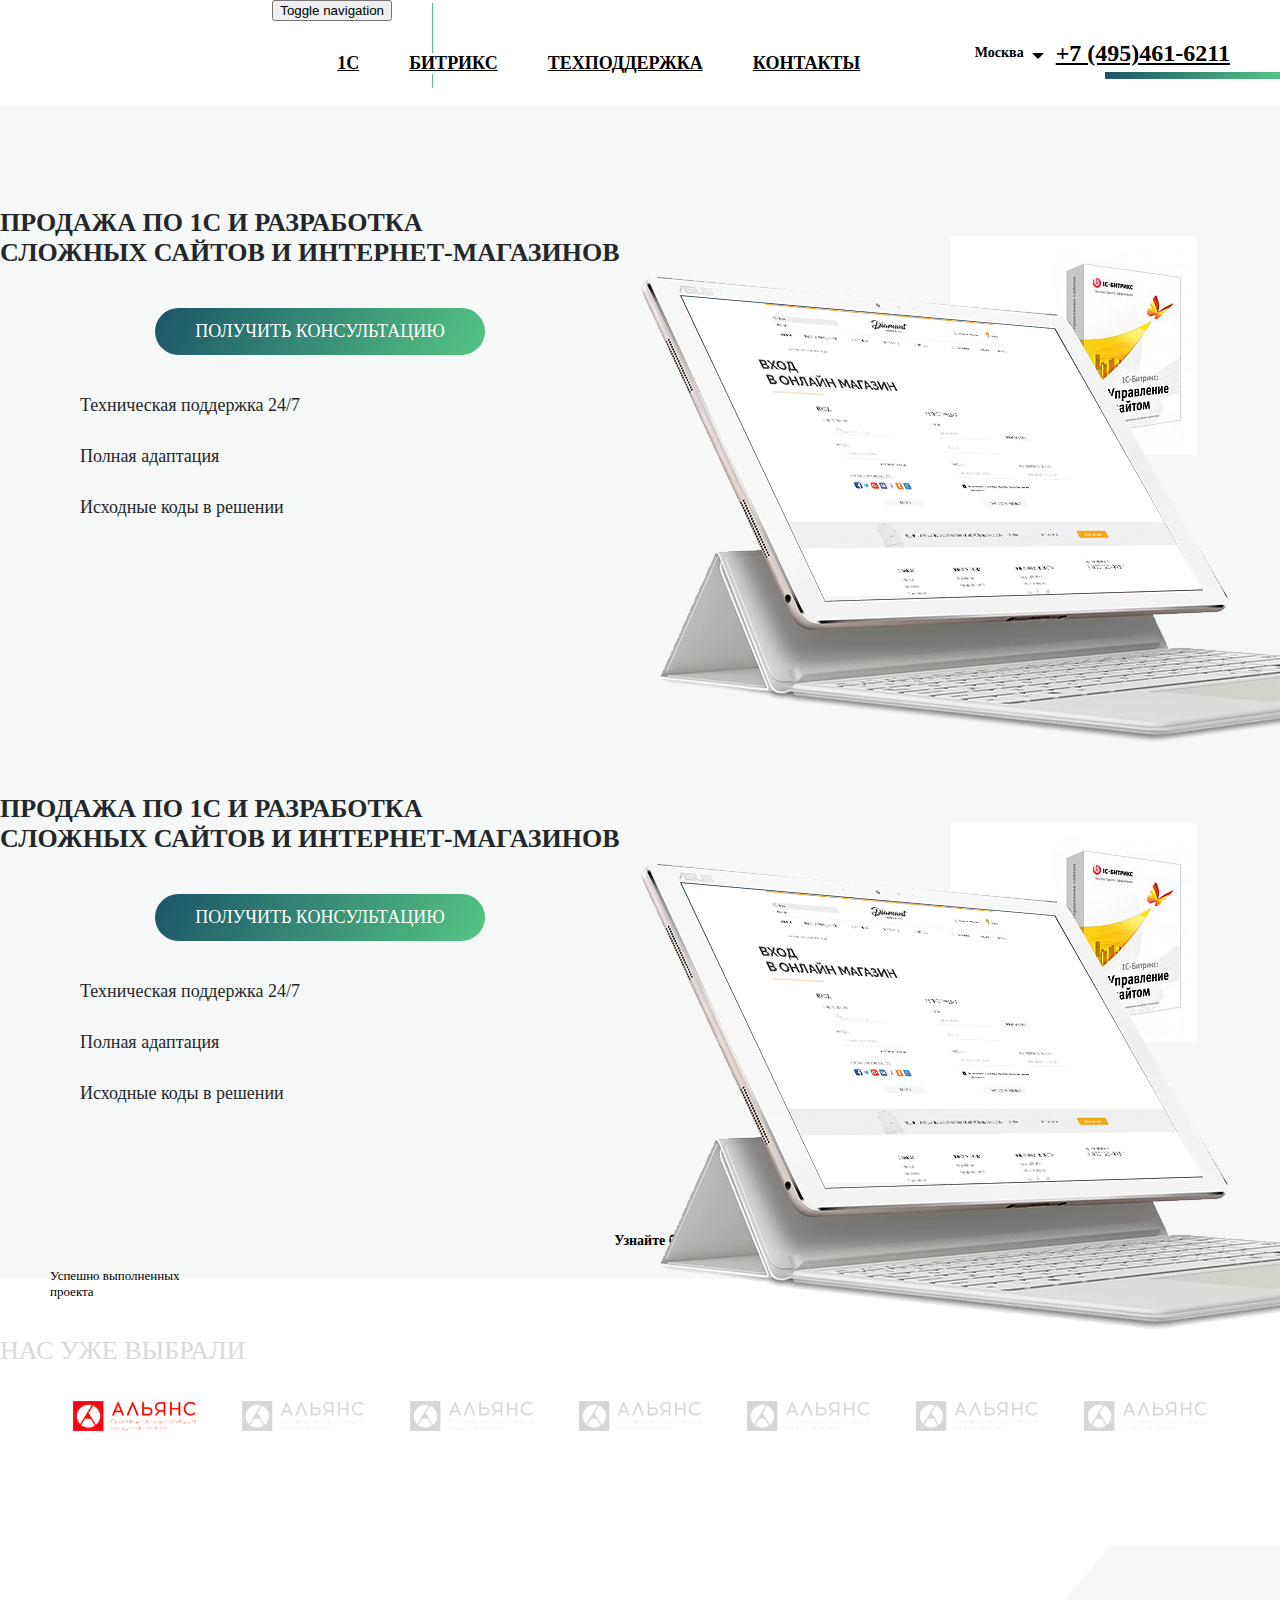
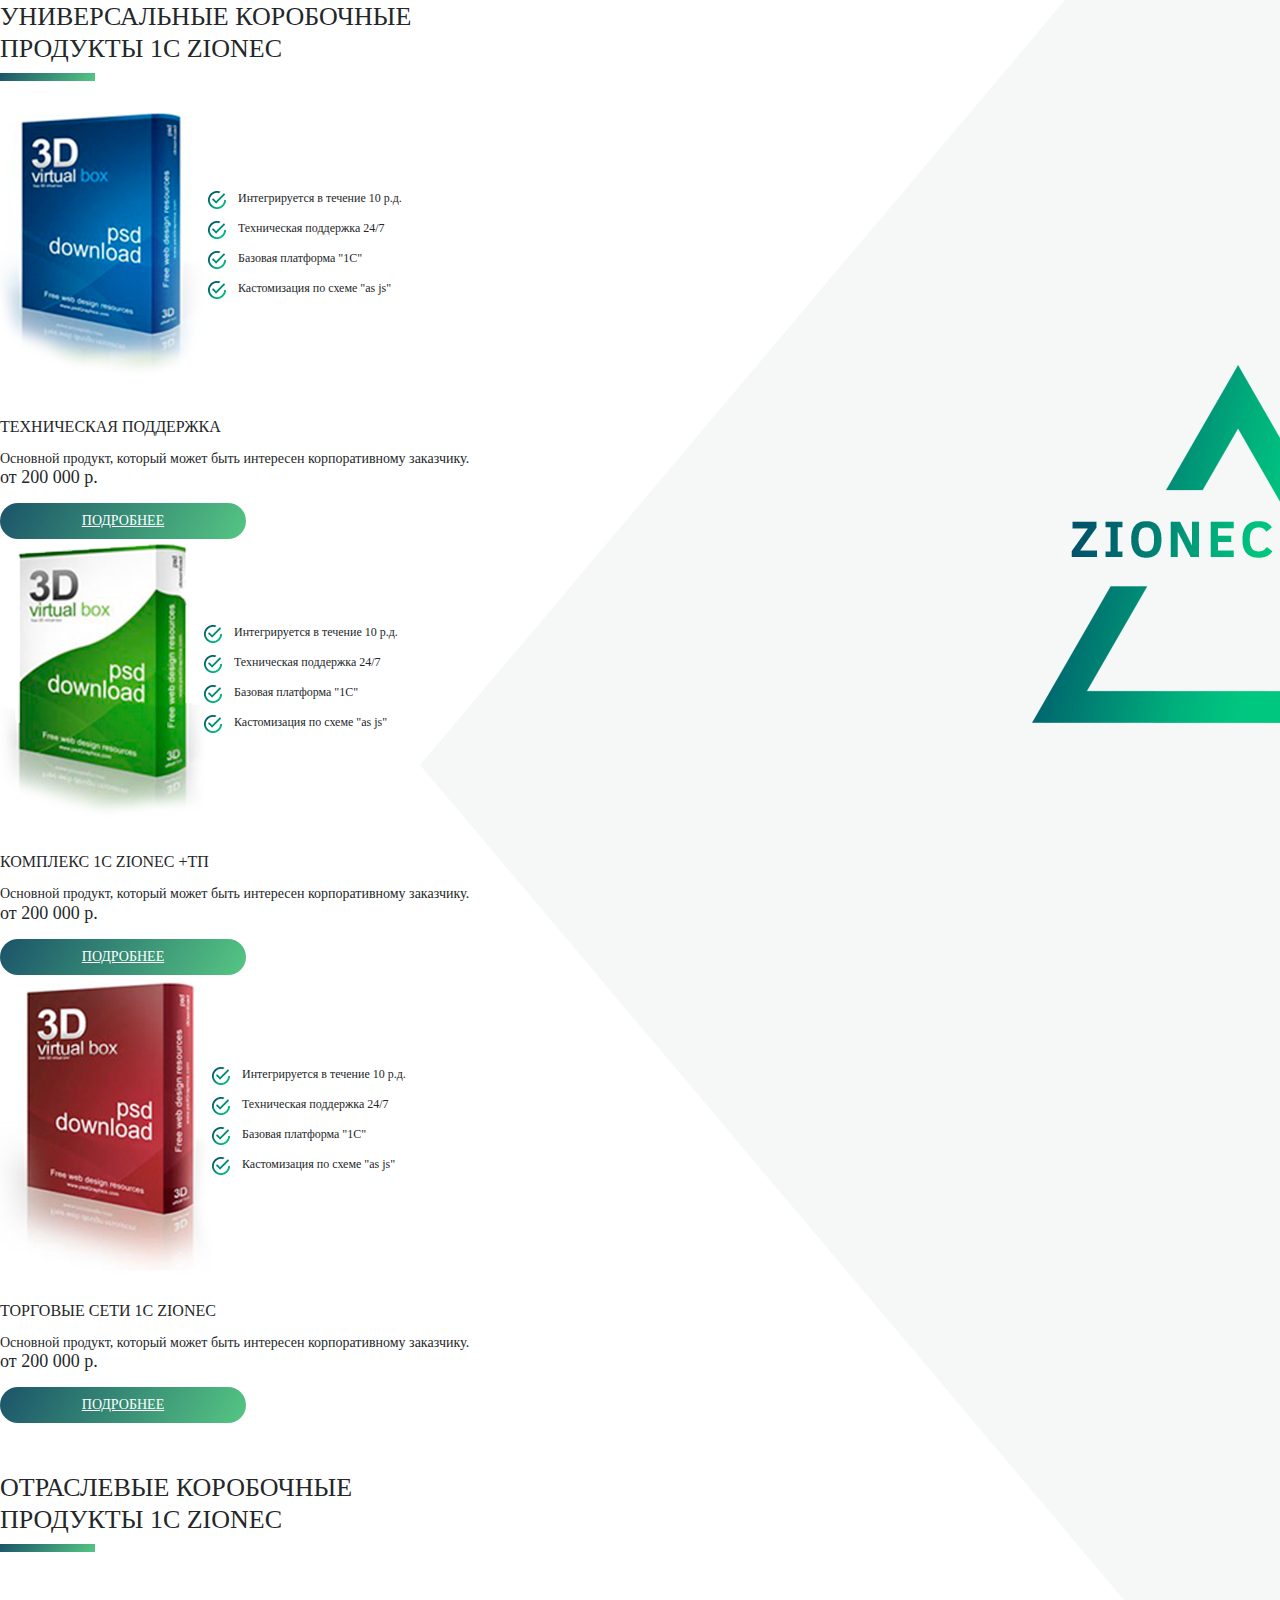
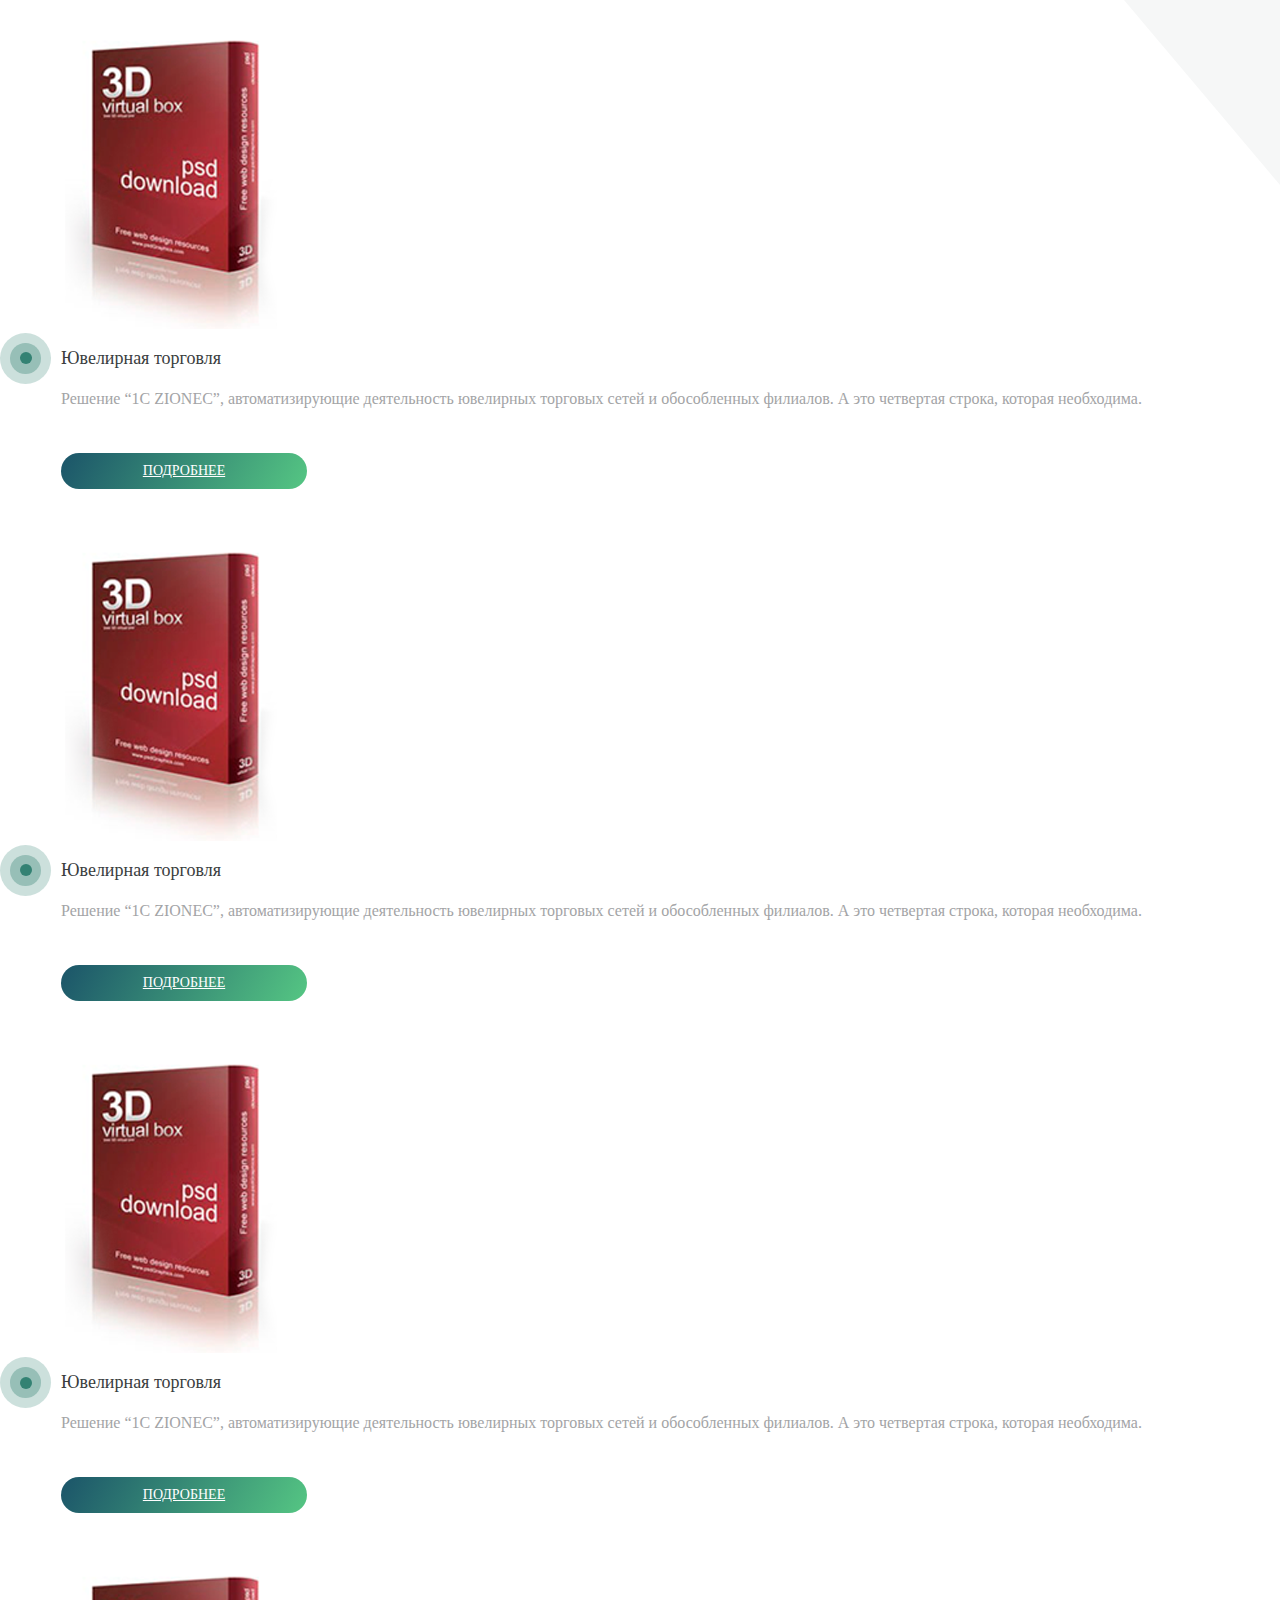
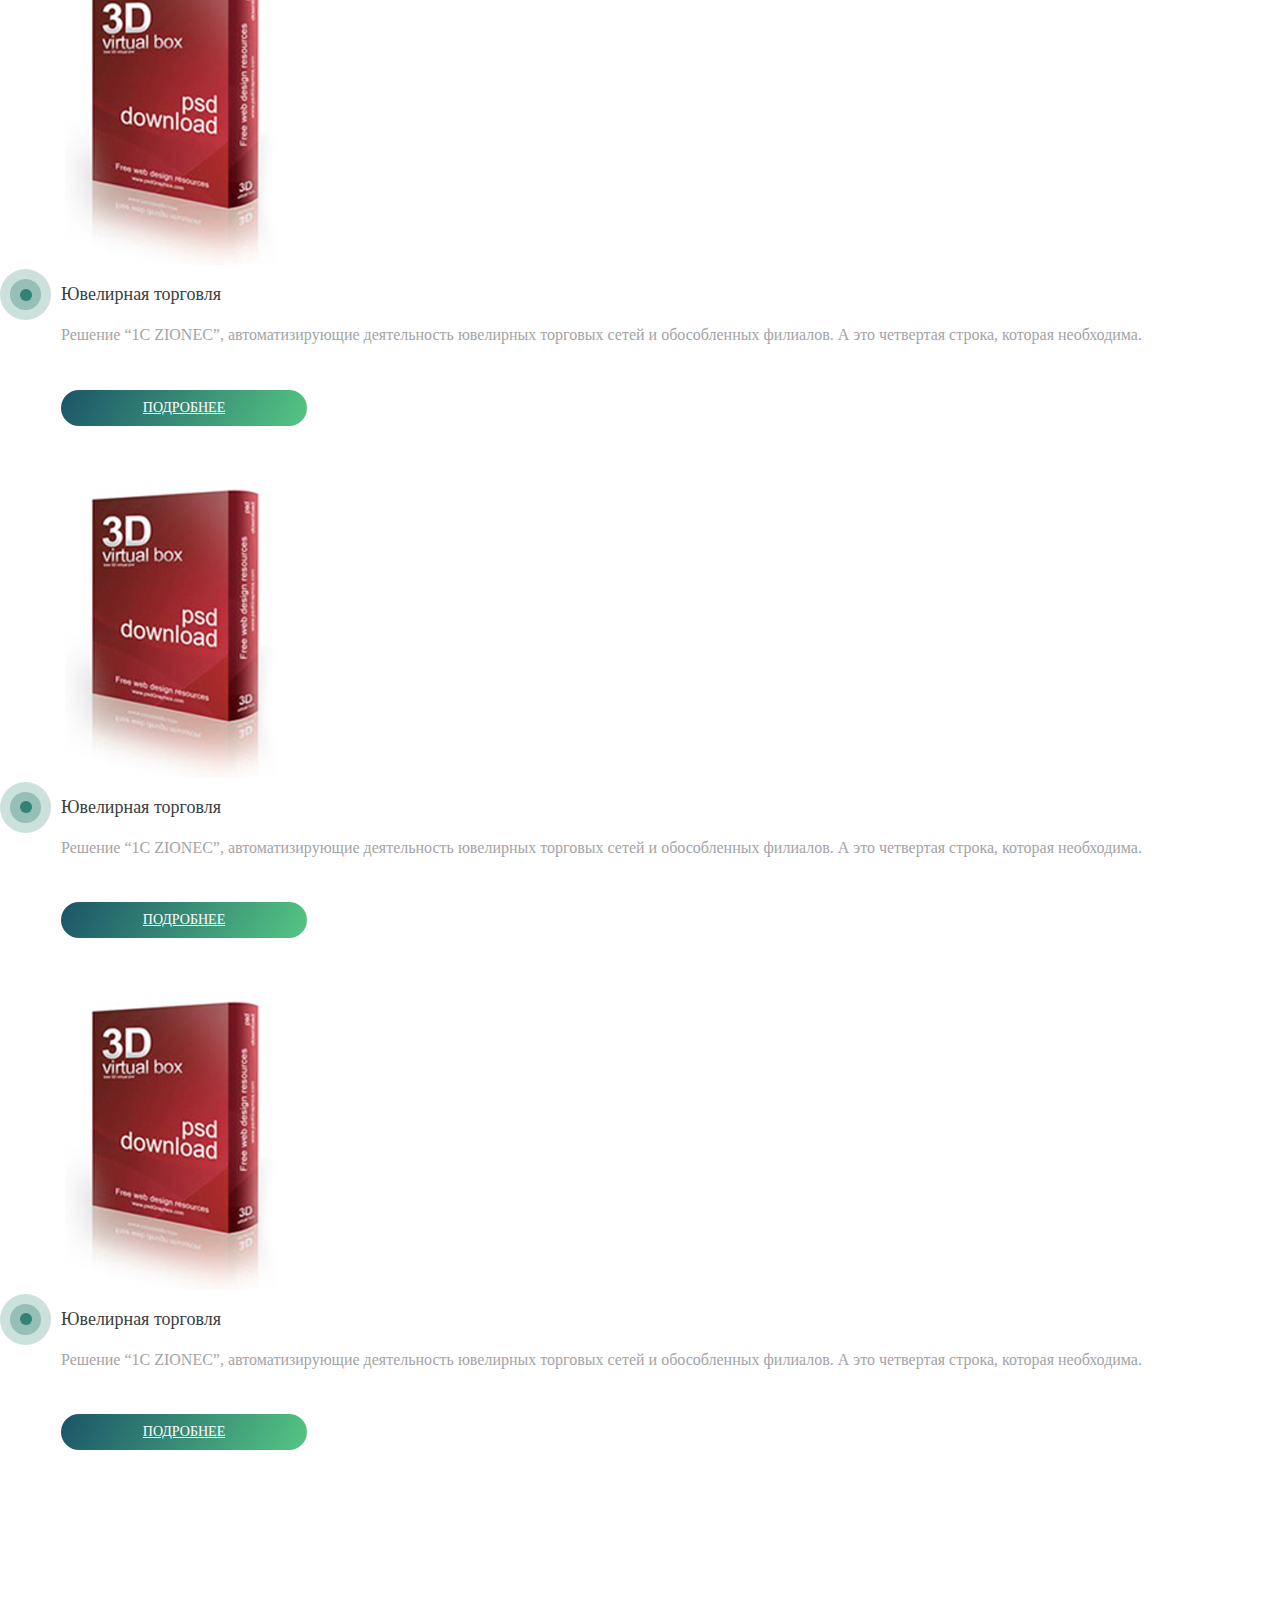
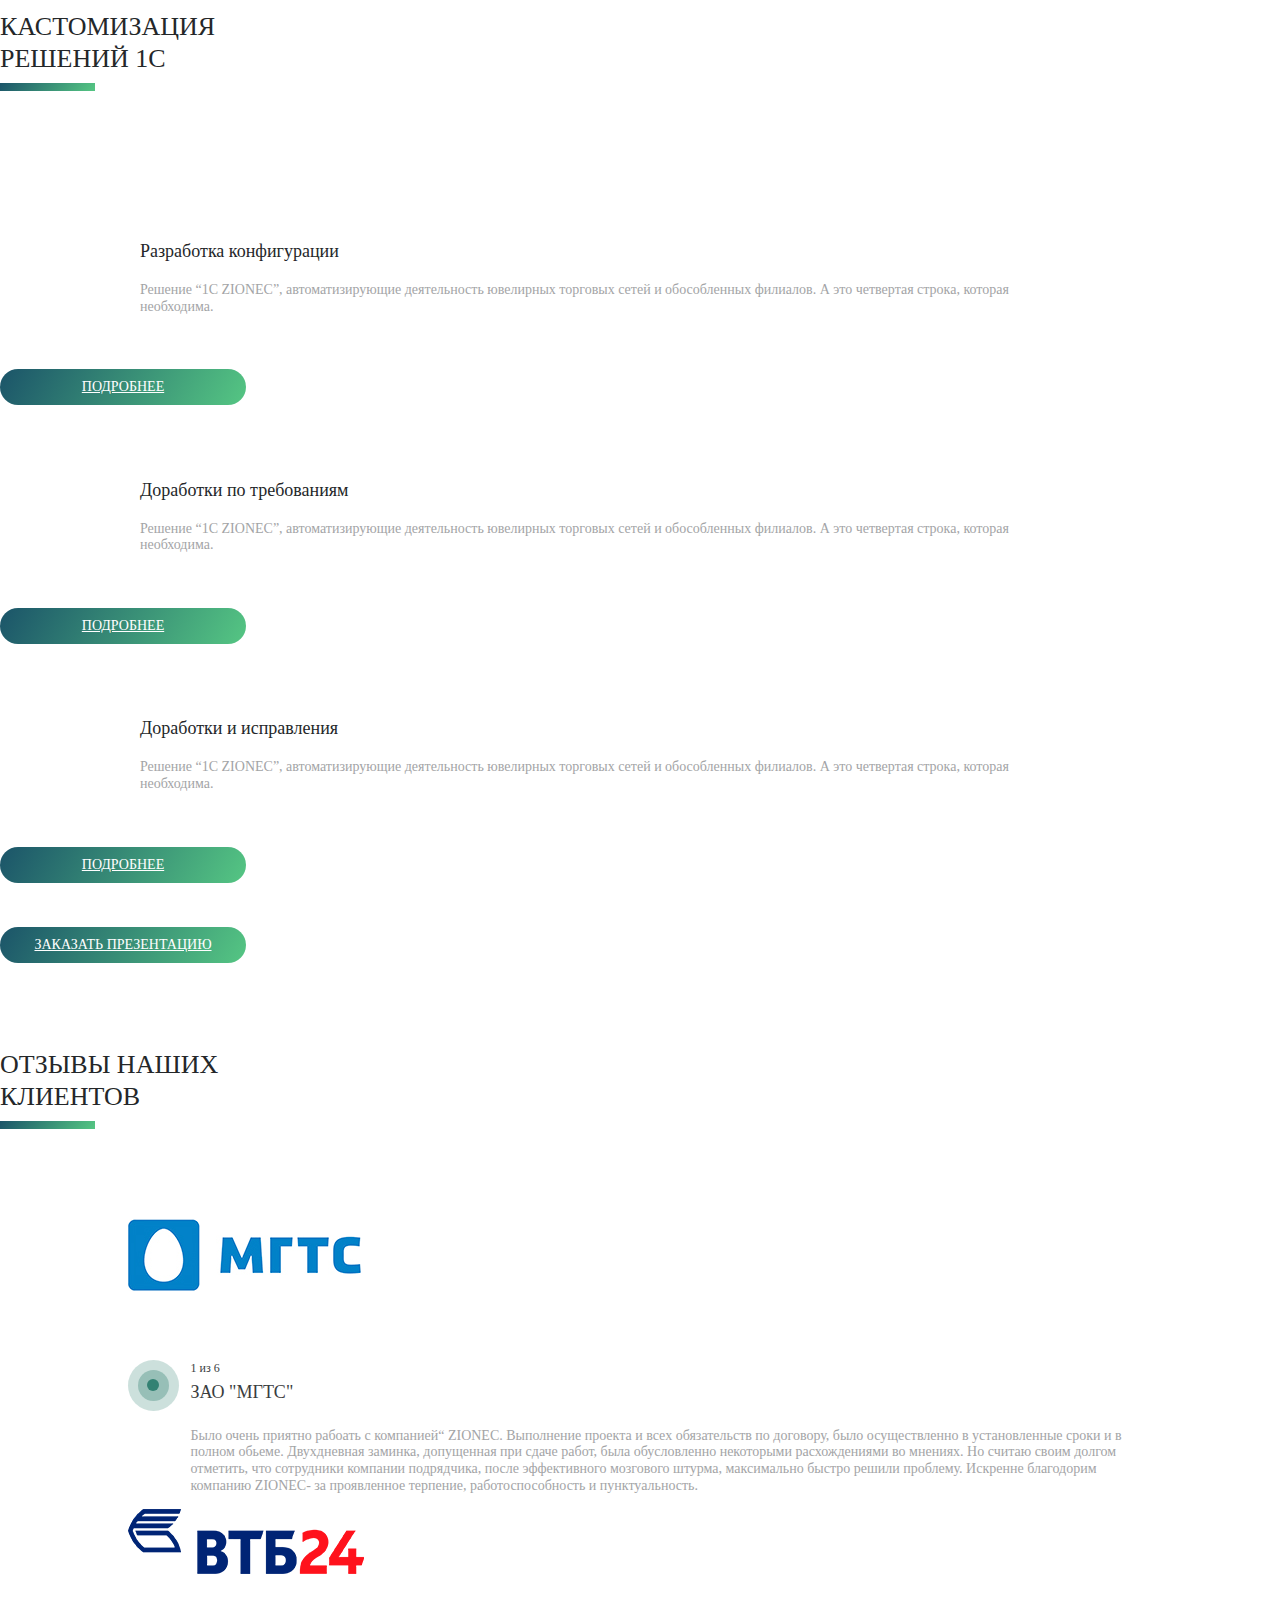
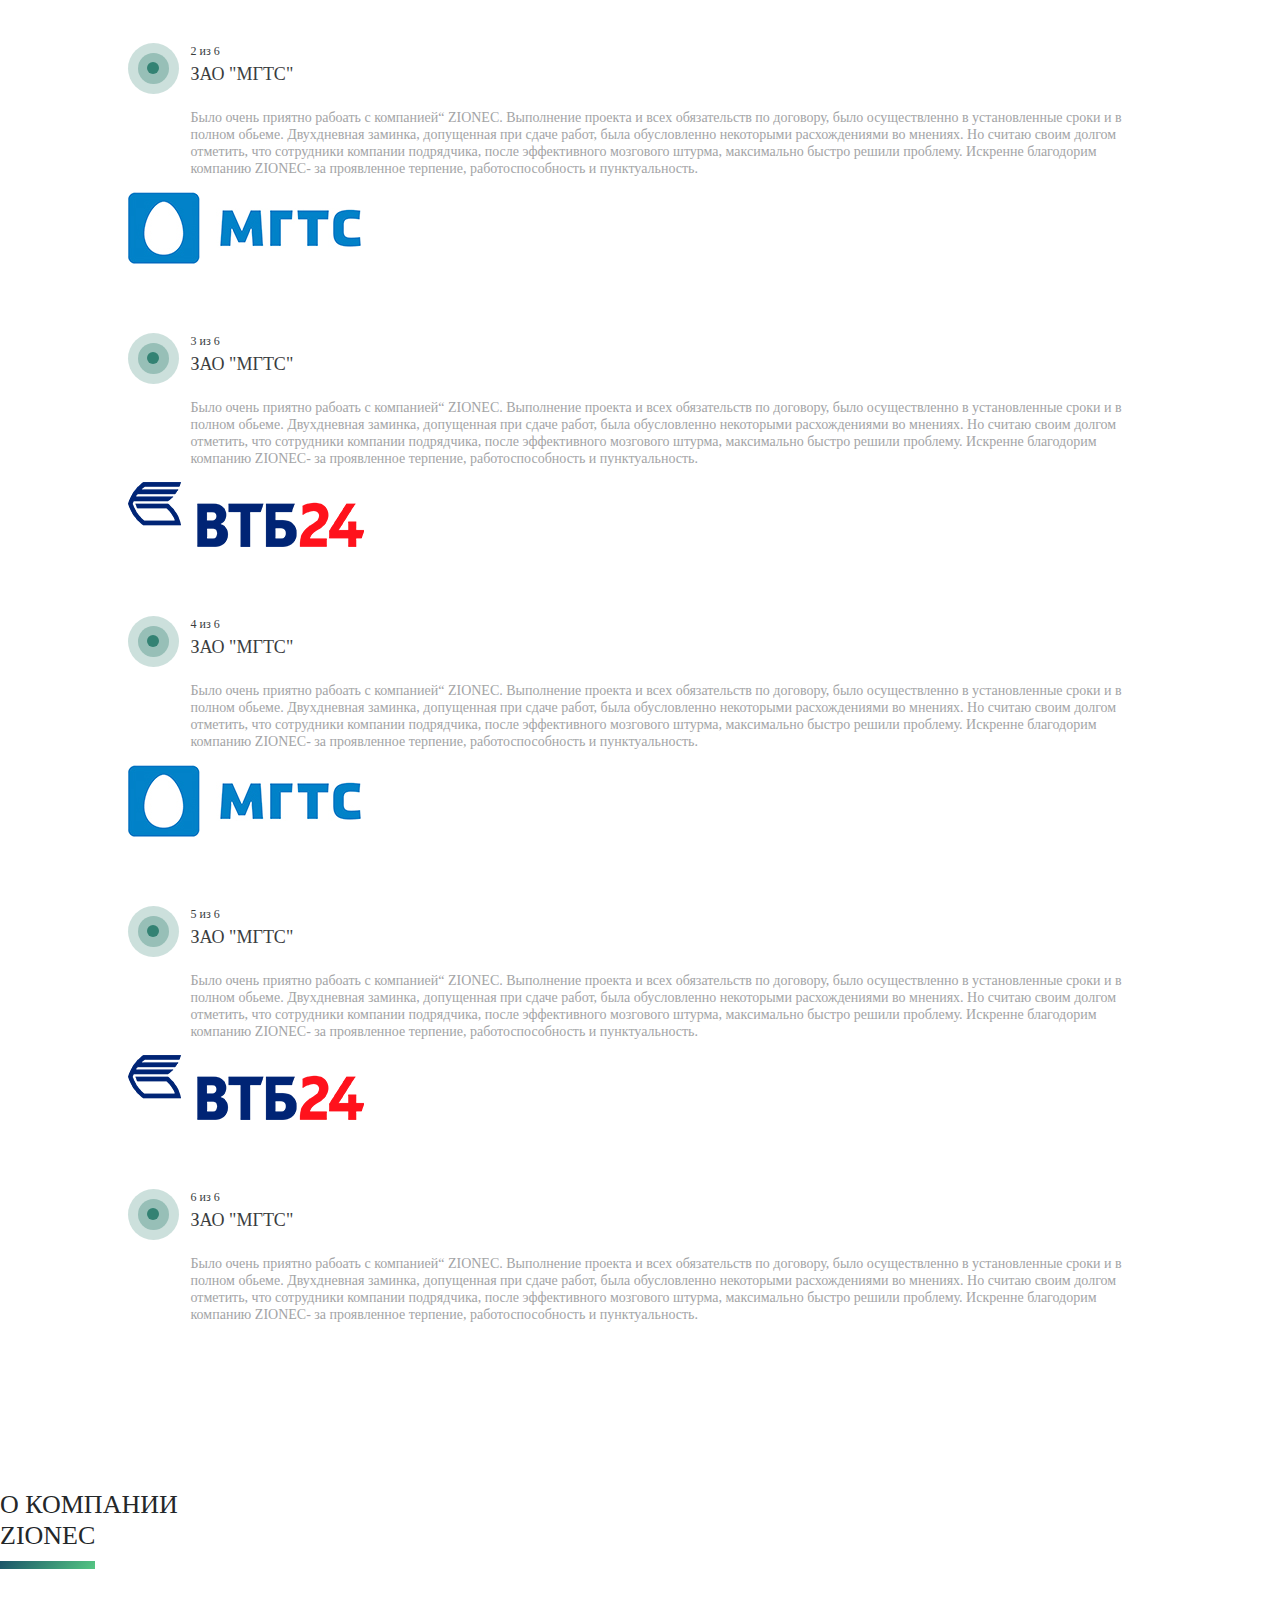
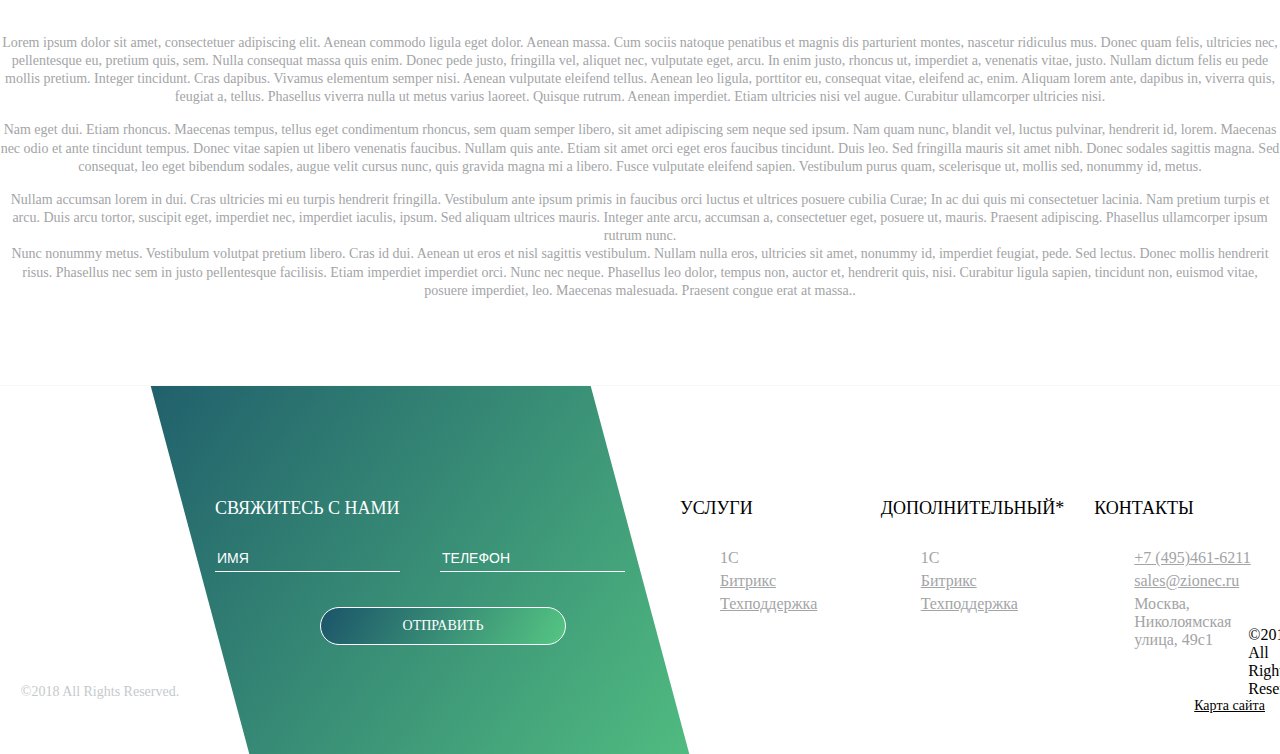
==== commit 2dc17c6a: "qq" ====
--- a/index.html
+++ b/index.html
@@ -184,7 +184,7 @@
                         <h5>Техническая поддержка</h5>
                         <p>Основной продукт, который может быть интересен корпоративному заказчику.</p>
                         <div class="price text-right">от 200 000 р.</div>
-                        <p class="more"><a href="#" class="but" style="display: none">Подробнее</a></p>
+                        <p class="more"><a href="#" class="but">Подробнее</a></p>
                     </div>
                 </div>
                 <div class="col-md-5 col-md-push-2">
@@ -203,7 +203,7 @@
                         <h5>Комплекс 1С Zionec +ТП</h5>
                         <p>Основной продукт, который может быть интересен корпоративному заказчику.</p>
                         <div class="price text-right">от 200 000 р.</div>
-                        <p class="more"><a href="#" class="but" style="display: none">Подробнее</a></p>
+                        <p class="more"><a href="#" class="but">Подробнее</a></p>
                     </div>
                 </div>
             </div>
@@ -256,7 +256,7 @@
                         <div class="text">
                             <h5>Ювелирная торговля</h5>
                             <p>Решение “1С ZIONEC”, автоматизирующие деятельность ювелирных торговых сетей и обособленных филиалов. А это четвертая строка, которая необходима.</p>
-                            <p class="more"><a href="#" class="but" style="display: none">Подробнее</a></p>
+                            <p class="more"><a href="#" class="but">Подробнее</a></p>
                         </div>
                     </div>
                 </div>
@@ -269,7 +269,7 @@
                         <div class="text">
                             <h5>Ювелирная торговля</h5>
                             <p>Решение “1С ZIONEC”, автоматизирующие деятельность ювелирных торговых сетей и обособленных филиалов. А это четвертая строка, которая необходима.</p>
-                            <p class="more"><a href="#" class="but" style="display: none">Подробнее</a></p>
+                            <p class="more"><a href="#" class="but">Подробнее</a></p>
                         </div>
                     </div>
                 </div>
@@ -282,7 +282,7 @@
                         <div class="text">
                             <h5>Ювелирная торговля</h5>
                             <p>Решение “1С ZIONEC”, автоматизирующие деятельность ювелирных торговых сетей и обособленных филиалов. А это четвертая строка, которая необходима.</p>
-                            <p class="more"><a href="#" class="but" style="display: none">Подробнее</a></p>
+                            <p class="more"><a href="#" class="but">Подробнее</a></p>
                         </div>
                     </div>
                 </div>
@@ -295,7 +295,7 @@
                         <div class="text">
                             <h5>Ювелирная торговля</h5>
                             <p>Решение “1С ZIONEC”, автоматизирующие деятельность ювелирных торговых сетей и обособленных филиалов. А это четвертая строка, которая необходима.</p>
-                            <p class="more"><a href="#" class="but" style="display: none">Подробнее</a></p>
+                            <p class="more"><a href="#" class="but">Подробнее</a></p>
                         </div>
                     </div>
                 </div>
@@ -308,7 +308,7 @@
                         <div class="text">
                             <h5>Ювелирная торговля</h5>
                             <p>Решение “1С ZIONEC”, автоматизирующие деятельность ювелирных торговых сетей и обособленных филиалов. А это четвертая строка, которая необходима.</p>
-                            <p class="more"><a href="#" class="but" style="display: none">Подробнее</a></p>
+                            <p class="more"><a href="#" class="but">Подробнее</a></p>
                         </div>
                     </div>
                 </div>
@@ -340,7 +340,7 @@
                             <p>Решение “1С ZIONEC”, автоматизирующие деятельность ювелирных торговых сетей и обособленных филиалов. А это четвертая строка, которая необходима.</p>
                         </div>
                     </div>
-                    <p class="text-right but_1c"><a href="#" class="but" style="display: none">Подробнее</a></p>
+                    <p class="text-right but_1c"><a href="#" class="but">Подробнее</a></p>
                     <div class="wrap_1c">
                         <div class="icon"><img src="img/1c_3.png" alt="" class="img-responsive"></div>
                         <div class="text">
@@ -348,7 +348,7 @@
                             <p>Решение “1С ZIONEC”, автоматизирующие деятельность ювелирных торговых сетей и обособленных филиалов. А это четвертая строка, которая необходима.</p>
                         </div>
                     </div>
-                    <p class="text-right but_1c"><a href="#" class="but" style="display: none">Подробнее</a></p>
+                    <p class="text-right but_1c"><a href="#" class="but">Подробнее</a></p>
                 </div>
             </div>
             <div class="row">
--- a/css/style-t.css
+++ b/css/style-t.css
@@ -566,4 +566,130 @@
       background: center center no-repeat;
       background-size: cover; }
 
+/* МОДАЛКА */
+.modal {
+  background: rgba(232, 232, 232, 0.6); }
+  .modal .modal-dialog {
+    max-width: 460px;
+    margin: 112px auto; }
+    .modal .modal-dialog .modal-body {
+      background: white;
+      padding: 50px 40px 30px; }
+      .modal .modal-dialog .modal-body .span_close {
+        font-size: 10px;
+        color: black;
+        position: absolute;
+        right: 20px;
+        top: 17px;
+        padding-right: 20px;
+        cursor: pointer; }
+        .modal .modal-dialog .modal-body .span_close:after {
+          content: 'X';
+          font-size: 10px;
+          color: black;
+          position: absolute;
+          right: 0;
+          top: 0; }
+      .modal .modal-dialog .modal-body .zag {
+        font-size: 18px; }
+      .modal .modal-dialog .modal-body .input_wrap {
+        margin-top: 40px;
+        border-bottom: 1px solid #cfd7da;
+        padding: 15px 0 15px 40px;
+        position: relative; }
+        .modal .modal-dialog .modal-body .input_wrap input {
+          font-size: 14px;
+          color: #a3a4a6;
+          width: 100%;
+          border: 0;
+          outline: none; }
+        .modal .modal-dialog .modal-body .input_wrap:before {
+          content: '';
+          position: absolute;
+          left: 10px;
+          top: 19px;
+          width: 19px;
+          height: 19px;
+          background-image: url(../img/modal_form_icons.png);
+          background-repeat: no-repeat; }
+        .modal .modal-dialog .modal-body .input_wrap.phone:before {
+          background-position: 0 0; }
+        .modal .modal-dialog .modal-body .input_wrap.name:before {
+          background-position: 0 -19px; }
+      .modal .modal-dialog .modal-body textarea {
+        margin-top: 25px;
+        width: 100%;
+        border: 1px solid #cfd7da;
+        resize: none;
+        color: #a3a4a6;
+        font-size: 12px;
+        padding: 20px;
+        height: 80px;
+        outline: none; }
+      .modal .modal-dialog .modal-body input::-webkit-input-placeholder {
+        color: #a3a4a6; }
+      .modal .modal-dialog .modal-body input::-moz-placeholder {
+        color: #a3a4a6; }
+      .modal .modal-dialog .modal-body input:-moz-placeholder {
+        color: #a3a4a6; }
+      .modal .modal-dialog .modal-body input:-ms-input-placeholder {
+        color: #a3a4a6; }
+      .modal .modal-dialog .modal-body textarea::-webkit-input-placeholder {
+        color: #a3a4a6; }
+      .modal .modal-dialog .modal-body textarea::-moz-placeholder {
+        color: #a3a4a6; }
+      .modal .modal-dialog .modal-body textarea:-moz-placeholder {
+        color: #a3a4a6; }
+      .modal .modal-dialog .modal-body textarea:-ms-input-placeholder {
+        color: #a3a4a6; }
+      .modal .modal-dialog .modal-body .checkbox_wrap {
+        display: flex;
+        justify-content: flex-start;
+        position: relative;
+        overflow: hidden;
+        margin-bottom: 20px;
+        margin-top: 35px; }
+        .modal .modal-dialog .modal-body .checkbox_wrap .check-style {
+          margin-right: 15px; }
+          .modal .modal-dialog .modal-body .checkbox_wrap .check-style .checkbox {
+            width: 0;
+            height: 0;
+            display: block;
+            position: absolute;
+            left: -5000px;
+            top: 0; }
+          .modal .modal-dialog .modal-body .checkbox_wrap .check-style label {
+            display: block;
+            width: 18px;
+            height: 18px;
+            background: #fff;
+            border: 3px solid #d6d6d6;
+            position: relative;
+            cursor: pointer; }
+            .modal .modal-dialog .modal-body .checkbox_wrap .check-style label:before {
+              content: "";
+              display: block;
+              position: absolute;
+              opacity: 0;
+              width: 8px;
+              height: 8px;
+              background: #d6d6d6;
+              top: 2px;
+              left: 2px; }
+          .modal .modal-dialog .modal-body .checkbox_wrap .check-style .checkbox:checked + label:before {
+            opacity: 1; }
+        .modal .modal-dialog .modal-body .checkbox_wrap .check_label {
+          color: #a3a4a6;
+          font-size: 10px; }
+          .modal .modal-dialog .modal-body .checkbox_wrap .check_label a {
+            color: #a3a4a6;
+            text-decoration: underline; }
+            .modal .modal-dialog .modal-body .checkbox_wrap .check_label a:hover {
+              text-decoration: none; }
+      .modal .modal-dialog .modal-body .but {
+        border: none;
+        outline: none;
+        display: block;
+        margin: 40px auto 0; }
+
 /*# sourceMappingURL=style-t.css.map */
--- a/css/media-t.css
+++ b/css/media-t.css
@@ -346,6 +346,18 @@
     padding: 35px 0 0; }
 
   #product_text .zag {
-    margin-bottom: 20px; } }
+    margin-bottom: 20px; }
+
+  .modal .modal-dialog {
+    margin: 15px 0; }
+
+  .modal .modal-dialog .modal-body {
+    padding: 30px 20px; }
+
+  .modal .modal-dialog .modal-body .span_close {
+    top: 10px; }
+
+  .modal .modal-dialog .modal-body .input_wrap {
+    margin-top: 20px; } }
 
 /*# sourceMappingURL=media-t.css.map */
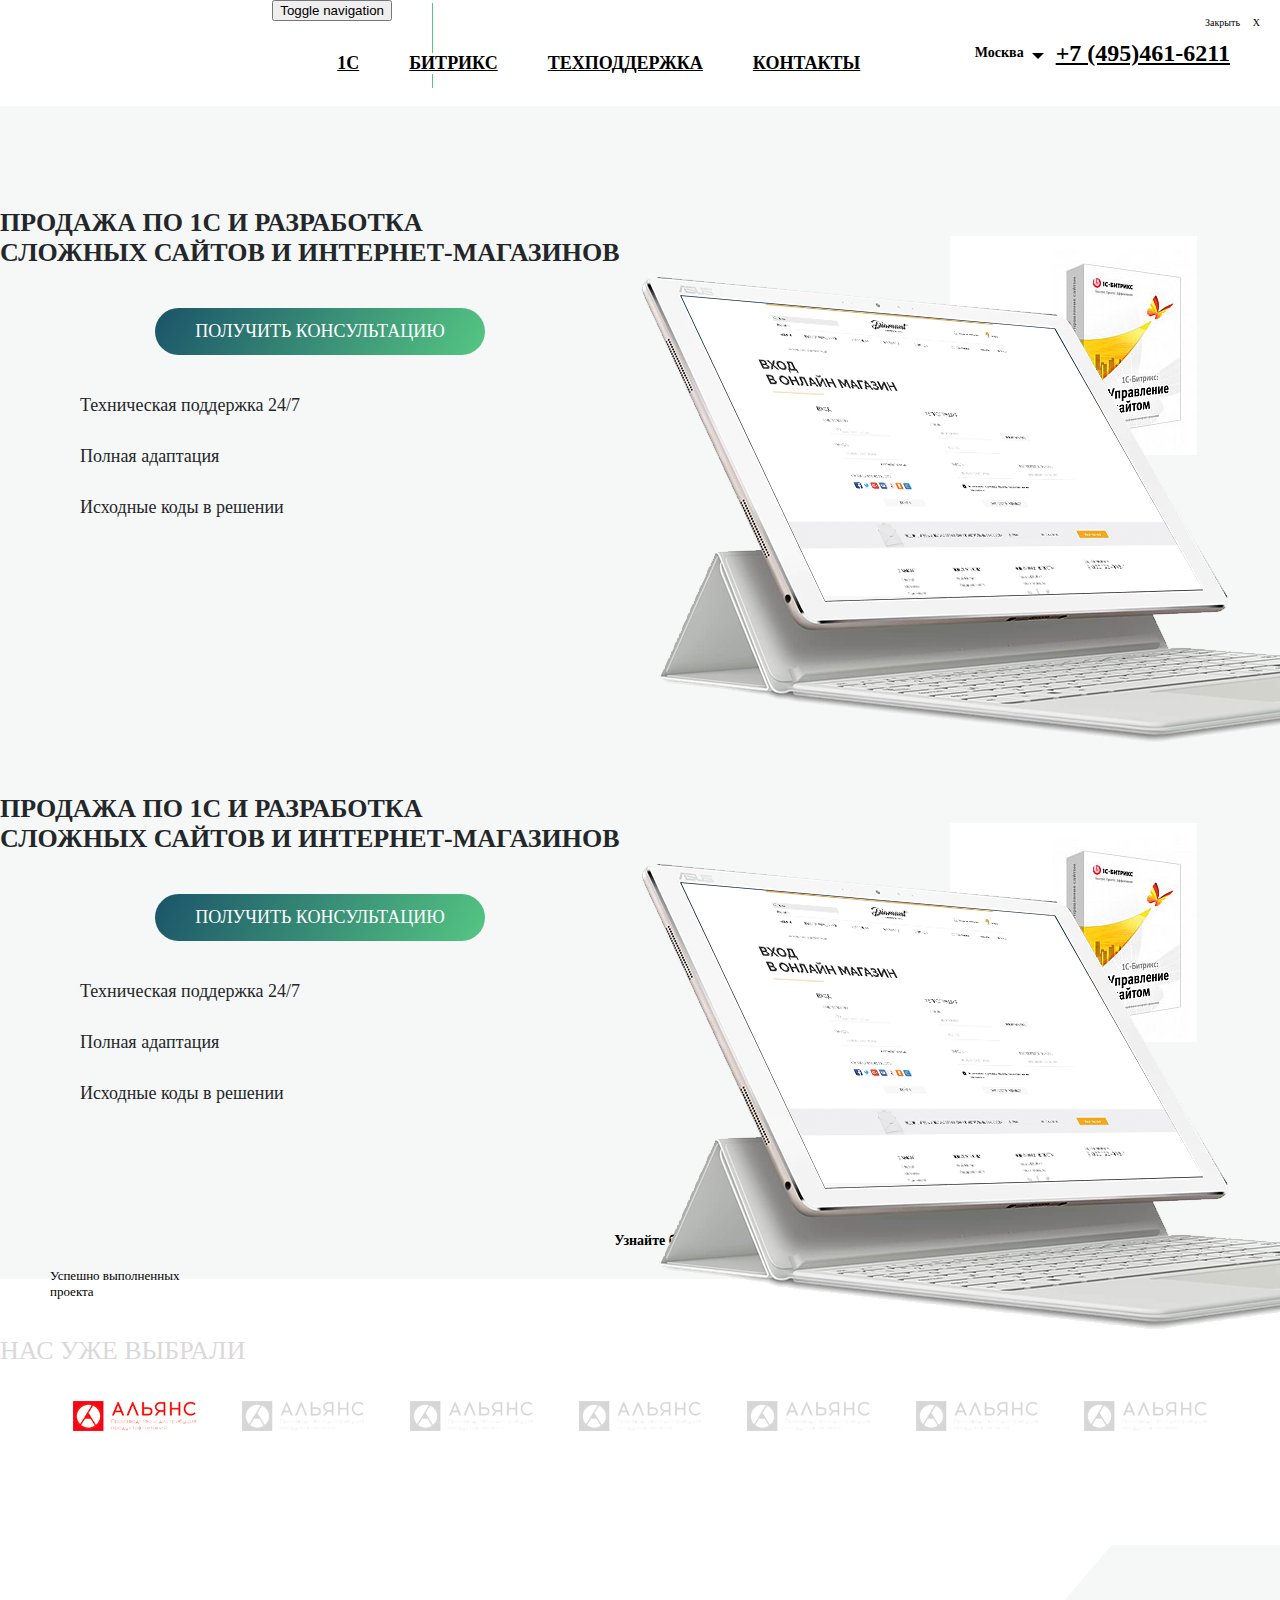
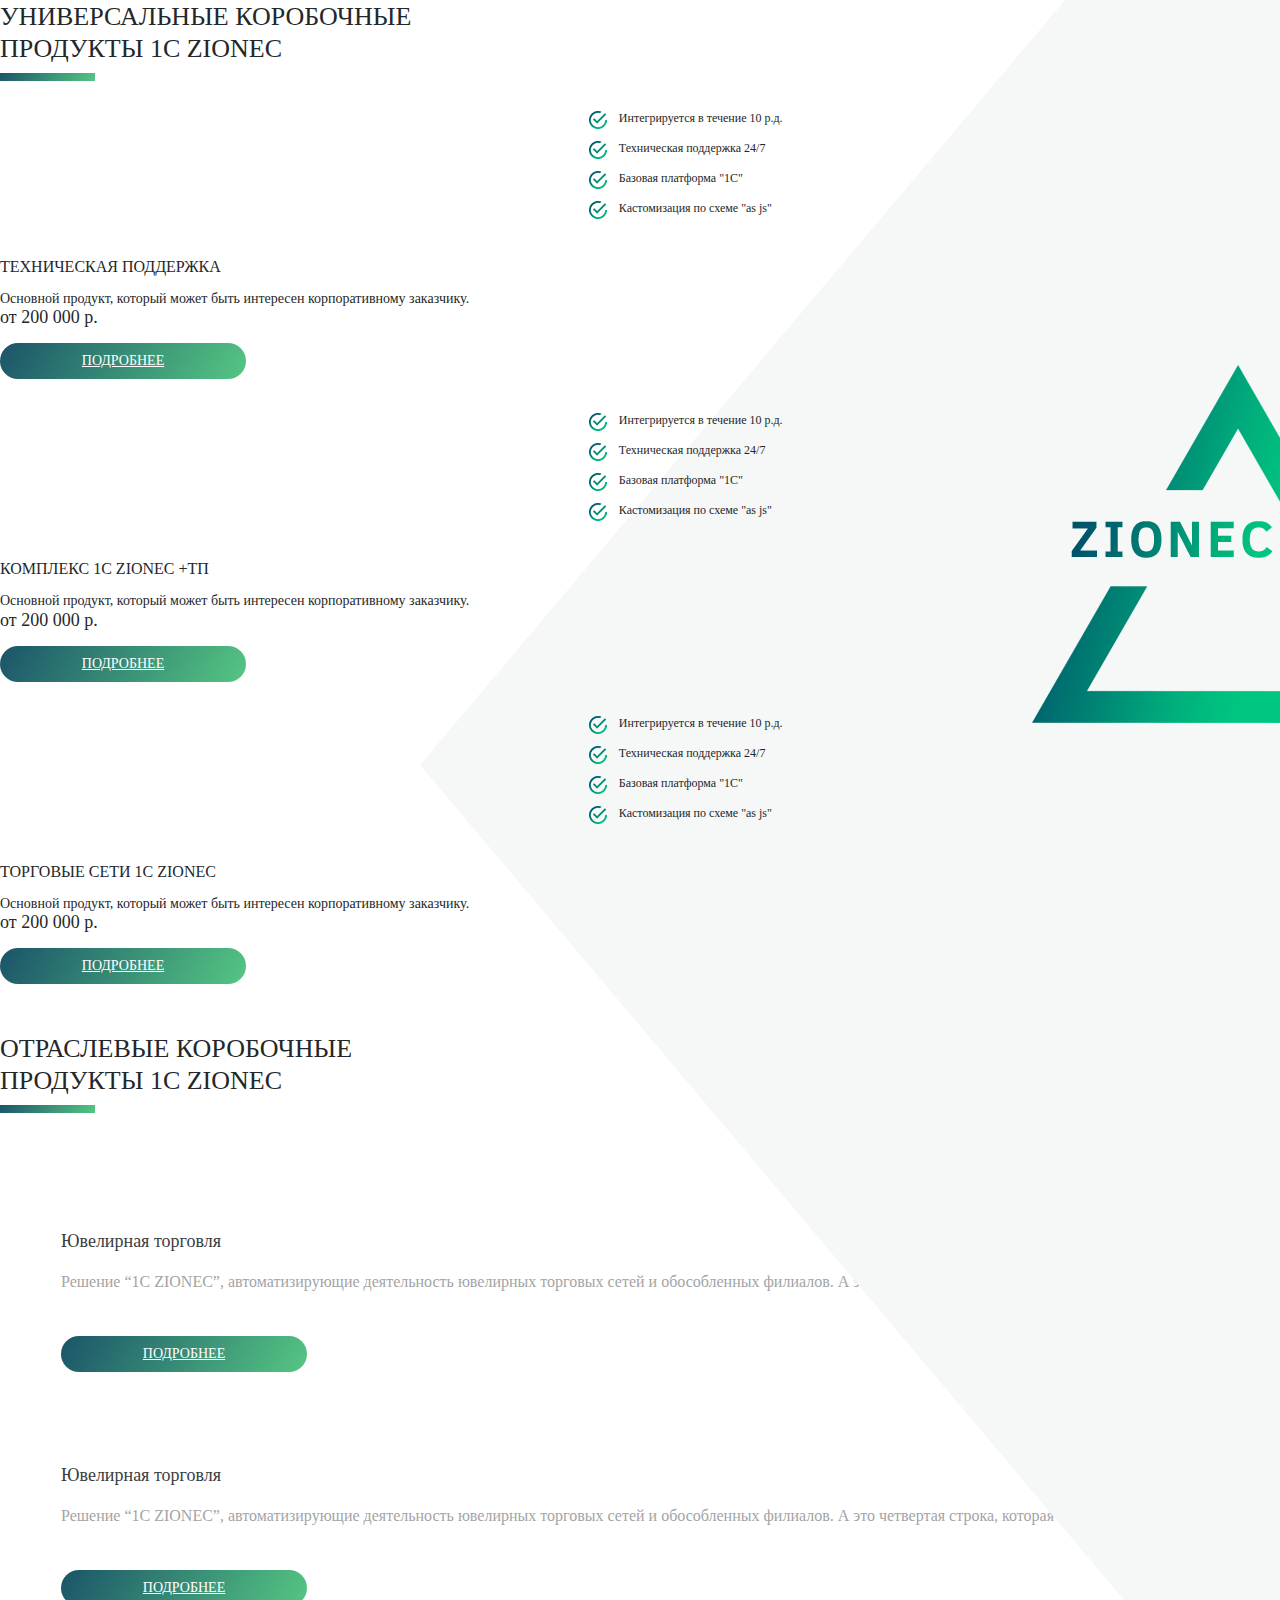
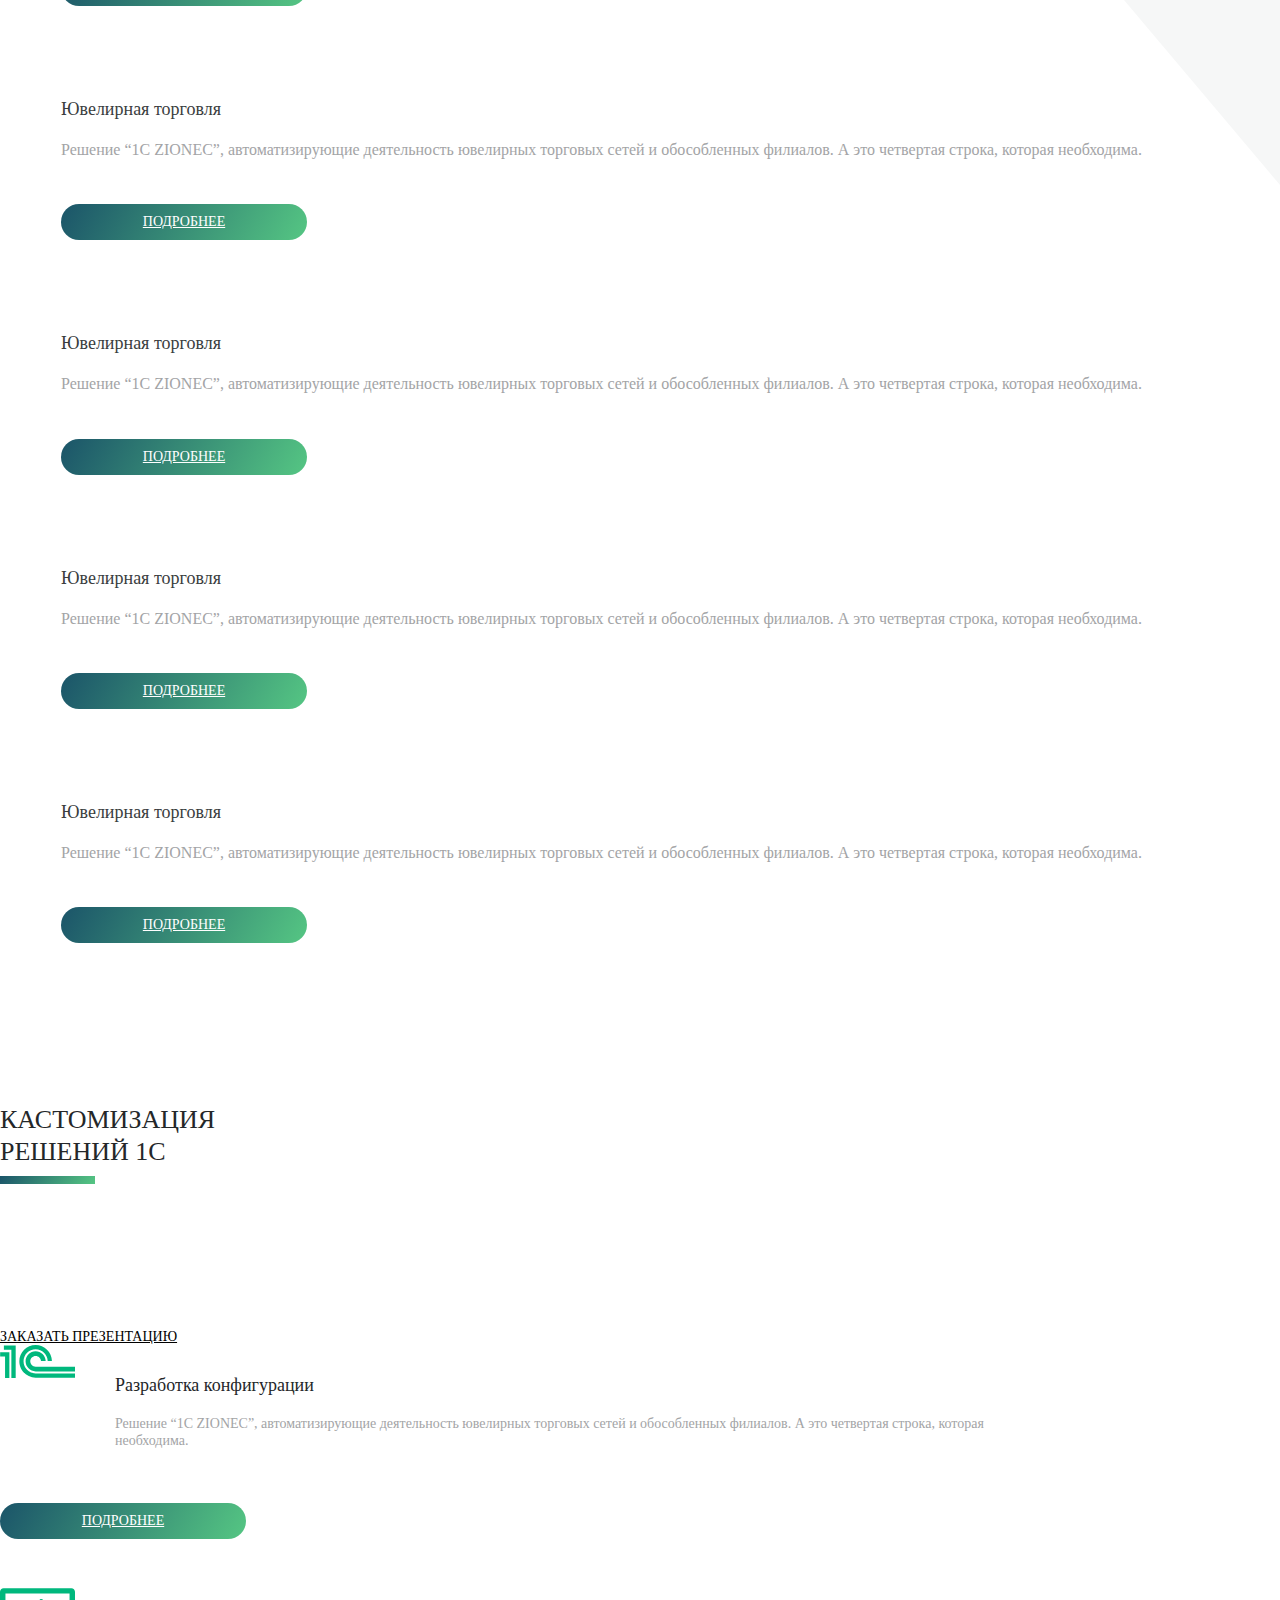
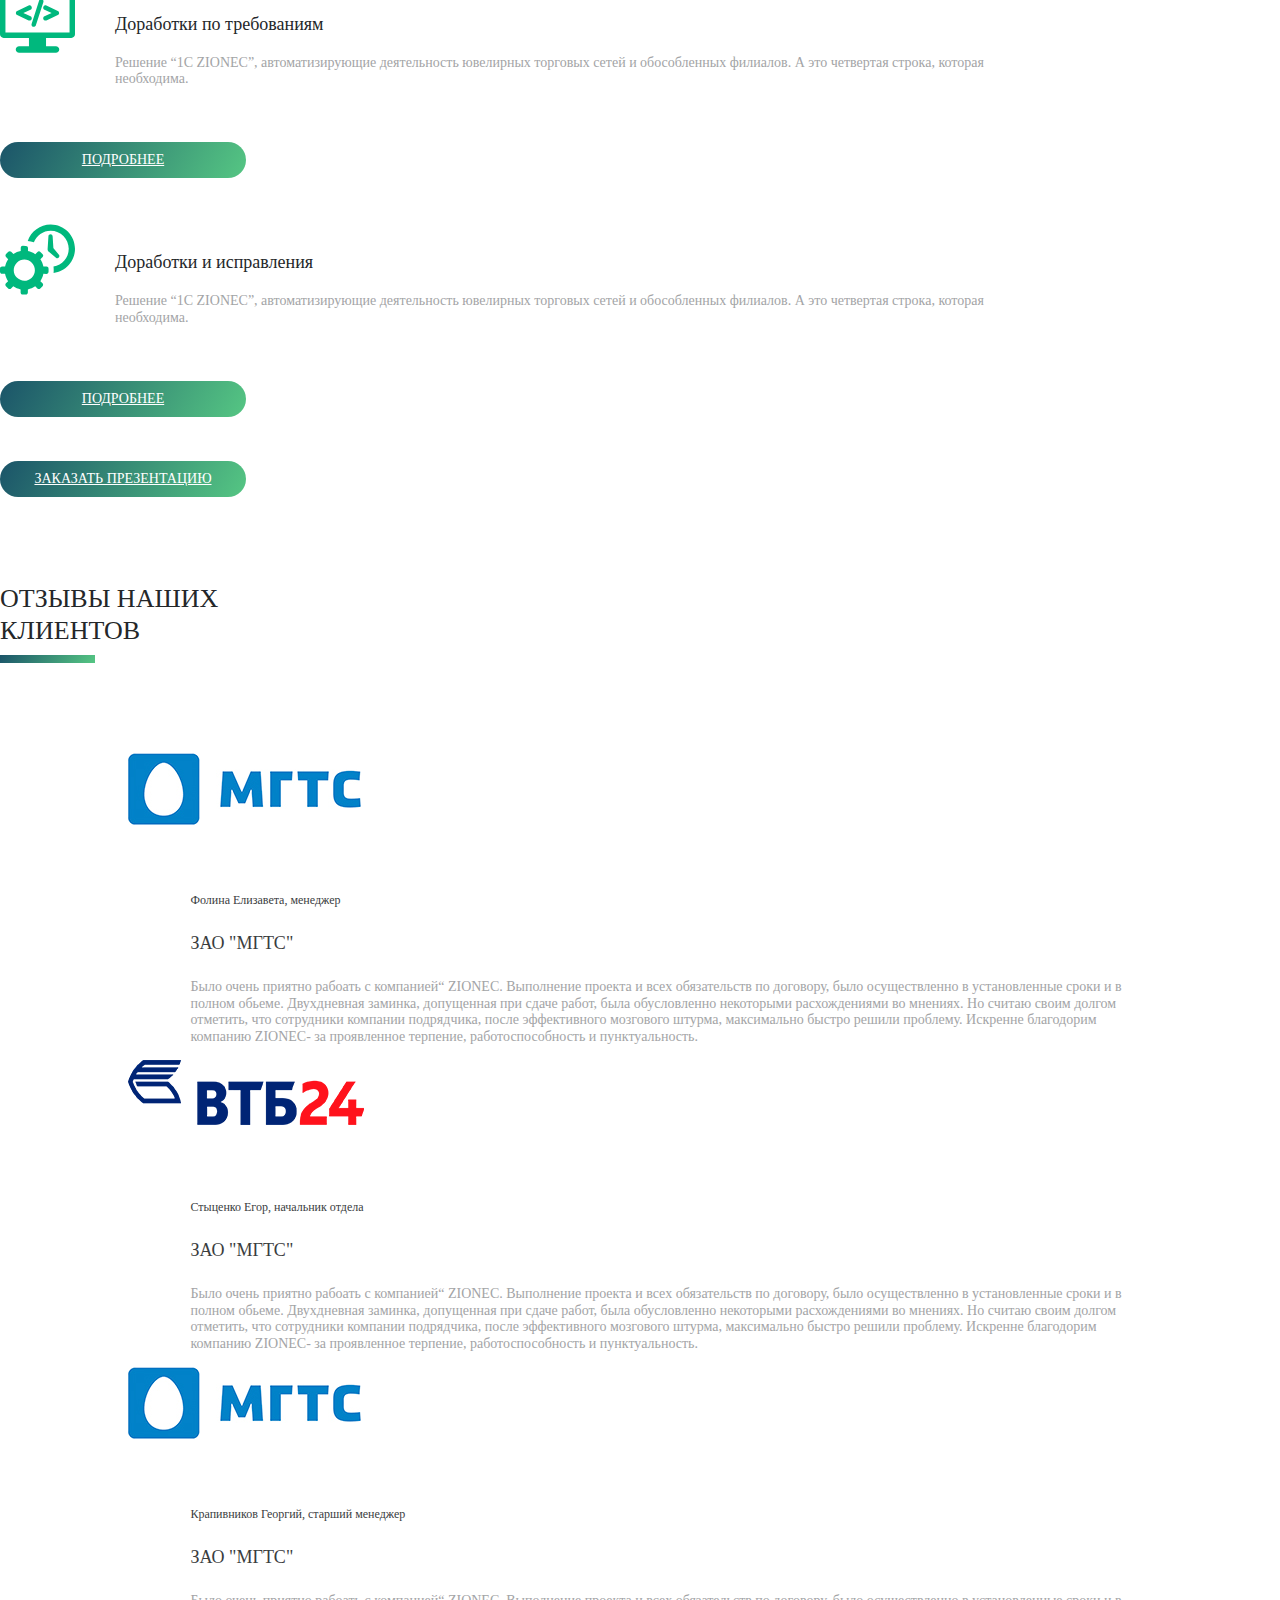
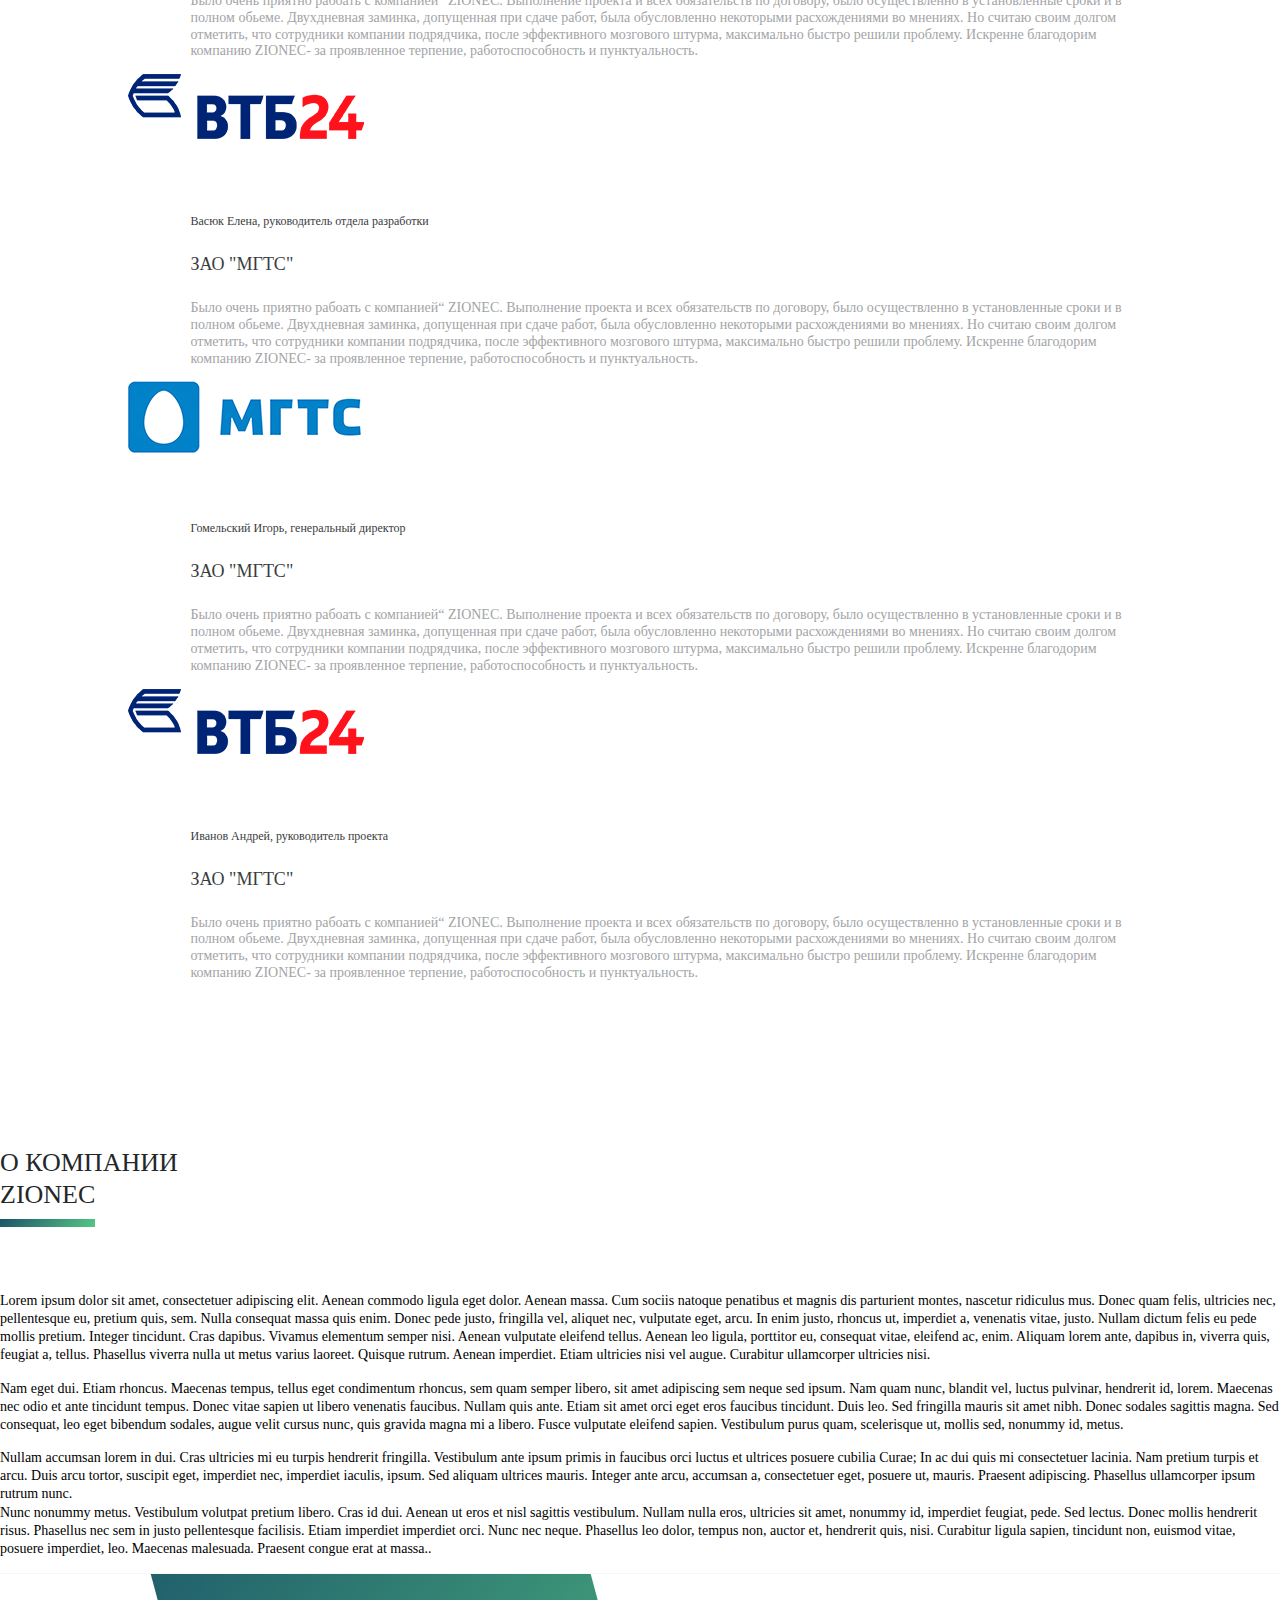
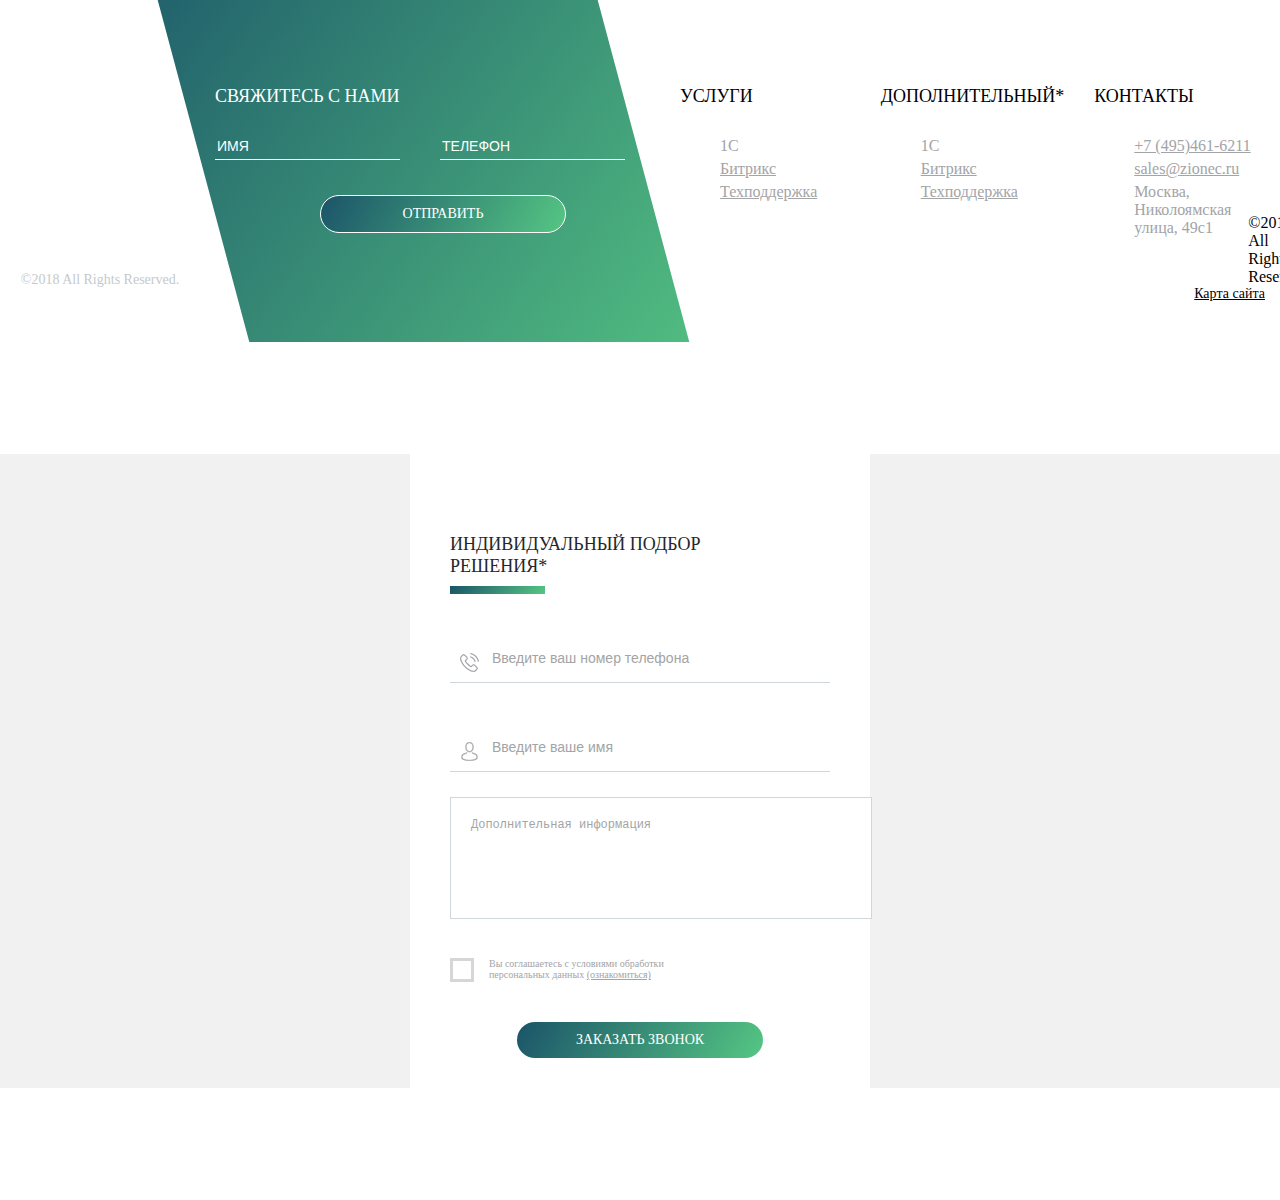
==== commit f67ec6c4: "Правки 2" ====
--- a/index.html
+++ b/index.html
@@ -14,7 +14,52 @@
 </head>
 
 
-<body> 
+<body>
+
+<section class="sec-lvl-1" id="fixed_head">
+    <div class="menu-wrapp">
+        <div class="side left-side">
+            <img src="img/logo-nav.png" class="img-responsive" alt="">
+        </div>
+        <div class="side mid-side">
+            <button type="button" class="navbar-toggle" data-toggle="collapse" data-target="#menu1">
+                <span class="sr-only">Toggle navigation</span>
+                <span class="icon-bar"></span>
+                <span class="icon-bar"></span>
+                <span class="icon-bar"></span>
+            </button>
+            <div class="collapse navbar-collapse" id="menu1">
+                <ul class="menu-list">
+                    <li class="first-itm">
+                        <a href="#sec-lvl-1">1С</a>
+                    </li>
+                    <li class="first-itm">
+                        <a class="active" href="#about">БИТРИКС</a>
+                    </li>
+                    <li class="first-itm">
+                        <a href="#sec-lvl-7">ТЕХПОДДЕРЖКА</a>
+                    </li>
+                    <li class="first-itm">
+                        <a href="#team">КОНТАКТЫ</a>
+                    </li>
+                </ul>
+            </div>
+        </div>
+        <div class="side right-side">
+            <div class="flex-tel">
+                <div class="sity-wrapp">
+                    <div class="sity">Москва</div>
+                    <div class="sity-list">
+                        <span>Краснодар</span>
+                        <span>Ростов</span>
+                        <span>Санкт-Петербург</span>
+                    </div>
+                </div>
+                <a class="tel-link" href="#">+7 (495)461-6211</a>
+            </div>
+        </div>
+    </div>
+</section>
     
 
     <section class="sec-lvl-1">
@@ -71,7 +116,7 @@
                                 <div class="left-side">
                                     <h2>Продажа ПО 1с и разработка<br>сложных сайтов и интернет-магазинов</h2>
                                     <div class="flex-b-style">
-                                        <span class="get-consult-butt but">Получить консультацию</span>
+                                        <span class="get-consult-butt but open_modal">Получить консультацию</span>
                                     </div>
                                     <ul class="service-list">
                                         <li>Техническая поддержка <span>24/7</span></li>
@@ -100,7 +145,7 @@
                                 <div class="left-side">
                                     <h2>Продажа ПО 1с и разработка<br>сложных сайтов и интернет-магазинов</h2>
                                     <div class="flex-b-style">
-                                        <span class="get-consult-butt but">Получить консультацию</span>
+                                        <span class="get-consult-butt but open_modal">Получить консультацию</span>
                                     </div>
                                     <ul class="service-list">
                                         <li>Техническая поддержка <span>24/7</span></li>
@@ -168,9 +213,11 @@
                 </div>
             </div>
             <div class="row">
-                <div class="col-md-5">
+                <div class="col-sm-8 col-sm-push-2 col-md-5 col-md-push-0 prod1_item">
                     <div class="prod_flex first_prod">
-                        <div class="img"><img src="img/prod1.png" alt="" class="img-responsive"></div>
+                        <div class="img">
+                            <img src="img/prod1_new.png" alt="" class="img-responsive">
+                        </div>
                         <div class="markers">
                             <ul>
                                 <li>Интегрируется в течение 10 р.д.</li>
@@ -187,9 +234,11 @@
                         <p class="more"><a href="#" class="but">Подробнее</a></p>
                     </div>
                 </div>
-                <div class="col-md-5 col-md-push-2">
+                <div class="col-sm-8 col-sm-push-2 col-md-5 prod1_item col-md-push-2">
                     <div class="prod_flex">
-                        <div class="img"><img src="img/prod2.png" alt="" class="img-responsive"></div>
+                        <div class="img">
+                            <img src="img/prod2_new.png" alt="" class="img-responsive">
+                        </div>
                         <div class="markers">
                             <ul>
                                 <li>Интегрируется в течение 10 р.д.</li>
@@ -208,9 +257,11 @@
                 </div>
             </div>
             <div class="row">
-                <div class="col-md-6 col-md-push-3">
+                <div class="col-sm-8 col-sm-push-2 col-md-6 prod1_item col-md-push-3">
                     <div class="prod_flex">
-                        <div class="img"><img src="img/prod3.png" alt="" class="img-responsive"></div>
+                        <div class="img">
+                            <img src="img/prod3_new.png" alt="" class="img-responsive">
+                        </div>
                         <div class="markers">
                             <ul>
                                 <li>Интегрируется в течение 10 р.д.</li>
@@ -234,12 +285,12 @@
                 </div>
             </div>
             <div class="row">
-                <div class="col-md-4 prod2_item">
+                <div class="col-md-4 col-sm-6 prod2_item">
                     <div class="prod2_img">
-                        <img src="img/prod3.png" alt="" class="img-responsive">
+                        <img src="img/prod3_new.png" alt="" class="img-responsive">
                     </div>
                     <div class="prod2">
-                        <div class="circle"><div class="circle_mid"><div class="circle_center"></div></div></div>
+                        <div class="circle"><div class="circle_center"></div></div>
                         <div class="text">
                             <h5>Ювелирная торговля</h5>
                             <p>Решение “1С ZIONEC”, автоматизирующие деятельность ювелирных торговых сетей и обособленных филиалов. А это четвертая строка, которая необходима.</p>
@@ -247,12 +298,12 @@
                         </div>
                     </div>
                 </div>
-                <div class="col-md-4 prod2_item">
+                <div class="col-md-4 col-sm-6 prod2_item">
                     <div class="prod2_img">
-                        <img src="img/prod3.png" alt="" class="img-responsive">
+                        <img src="img/prod3_new.png" alt="" class="img-responsive">
                     </div>
                     <div class="prod2">
-                        <div class="circle"><div class="circle_mid"><div class="circle_center"></div></div></div>
+                        <div class="circle"><div class="circle_center"></div></div>
                         <div class="text">
                             <h5>Ювелирная торговля</h5>
                             <p>Решение “1С ZIONEC”, автоматизирующие деятельность ювелирных торговых сетей и обособленных филиалов. А это четвертая строка, которая необходима.</p>
@@ -260,12 +311,12 @@
                         </div>
                     </div>
                 </div>
-                <div class="col-md-4 prod2_item">
+                <div class="col-md-4 col-sm-6 prod2_item">
                     <div class="prod2_img">
-                        <img src="img/prod3.png" alt="" class="img-responsive">
+                        <img src="img/prod3_new.png" alt="" class="img-responsive">
                     </div>
                     <div class="prod2">
-                        <div class="circle"><div class="circle_mid"><div class="circle_center"></div></div></div>
+                        <div class="circle"><div class="circle_center"></div></div>
                         <div class="text">
                             <h5>Ювелирная торговля</h5>
                             <p>Решение “1С ZIONEC”, автоматизирующие деятельность ювелирных торговых сетей и обособленных филиалов. А это четвертая строка, которая необходима.</p>
@@ -273,12 +324,12 @@
                         </div>
                     </div>
                 </div>
-                <div class="col-md-4 prod2_item">
+                <div class="col-md-4 col-sm-6 prod2_item">
                     <div class="prod2_img">
-                        <img src="img/prod3.png" alt="" class="img-responsive">
+                        <img src="img/prod3_new.png" alt="" class="img-responsive">
                     </div>
                     <div class="prod2">
-                        <div class="circle"><div class="circle_mid"><div class="circle_center"></div></div></div>
+                        <div class="circle"><div class="circle_center"></div></div>
                         <div class="text">
                             <h5>Ювелирная торговля</h5>
                             <p>Решение “1С ZIONEC”, автоматизирующие деятельность ювелирных торговых сетей и обособленных филиалов. А это четвертая строка, которая необходима.</p>
@@ -286,12 +337,12 @@
                         </div>
                     </div>
                 </div>
-                <div class="col-md-4 prod2_item">
+                <div class="col-md-4 col-sm-6 prod2_item">
                     <div class="prod2_img">
-                        <img src="img/prod3.png" alt="" class="img-responsive">
+                        <img src="img/prod3_new.png" alt="" class="img-responsive">
                     </div>
                     <div class="prod2">
-                        <div class="circle"><div class="circle_mid"><div class="circle_center"></div></div></div>
+                        <div class="circle"><div class="circle_center"></div></div>
                         <div class="text">
                             <h5>Ювелирная торговля</h5>
                             <p>Решение “1С ZIONEC”, автоматизирующие деятельность ювелирных торговых сетей и обособленных филиалов. А это четвертая строка, которая необходима.</p>
@@ -299,12 +350,12 @@
                         </div>
                     </div>
                 </div>
-                <div class="col-md-4 prod2_item">
+                <div class="col-md-4 col-sm-6 prod2_item">
                     <div class="prod2_img">
-                        <img src="img/prod3.png" alt="" class="img-responsive">
+                        <img src="img/prod3_new.png" alt="" class="img-responsive">
                     </div>
                     <div class="prod2">
-                        <div class="circle"><div class="circle_mid"><div class="circle_center"></div></div></div>
+                        <div class="circle"><div class="circle_center"></div></div>
                         <div class="text">
                             <h5>Ювелирная торговля</h5>
                             <p>Решение “1С ZIONEC”, автоматизирующие деятельность ювелирных торговых сетей и обособленных филиалов. А это четвертая строка, которая необходима.</p>
@@ -319,14 +370,34 @@
     <section id="block_1c">
         <div class="container">
             <div class="row">
-                <div class="col-md-12">
+                <div class="col-md-12 col-sm-6">
                     <h2 class="zag">Кастомизация<br>решений 1С</h2>
                 </div>
+                <div class="col-sm-6 visible-sm text-right">
+                    <a href="#" class="black_link open_modal">Заказать презентацию</a>
+                </div>
             </div>
             <div class="row">
-                <div class="col-sm-8 col-md-6">
+                <div class="col-sm-8 col-sm-push-2 col-md-6 col-md-push-0">
                     <div class="wrap_1c">
-                        <div class="icon"><img src="img/1c_1.png" alt="" class="img-responsive"></div>
+                        <div class="icon">
+                            <svg version="1.1" id="&#x421;&#x43B;&#x43E;&#x439;_1"
+                                 xmlns="http://www.w3.org/2000/svg" xmlns:xlink="http://www.w3.org/1999/xlink" x="0px" y="0px" viewBox="0 0 4718.609 2096.718"
+                                 style="enable-background:new 0 0 4718.609 2096.718;" xml:space="preserve">
+                            <polygon points="317.08,450.906 8.369,450.906 8.369,722.473 317.08,722.473 317.08,2096.667 588.647,2096.667 588.647,722.473
+                                588.647,450.906 "/>
+                            <polygon points="824.247,26.78 714.655,26.78 243.969,26.78 243.969,298.347 714.655,298.347 714.655,2096.667 986.222,2096.667
+                                986.222,26.78 "/>
+                            <path d="M2776.413,1368.126l-534.183-1.372c-187.045,0-338.675-151.63-338.675-338.674c0-187.045,151.63-338.675,338.675-338.675
+                                c178.791,0,325.207,138.546,337.783,314.133h294.924c-12.894-338.318-291.233-608.633-632.707-608.633
+                                c-349.693,0-633.174,283.482-633.174,633.174c0,349.692,283.481,633.174,633.174,633.174c10.647,0,21.232-0.265,31.75-0.784v0.784
+                                h2461.978v-293.127H2776.413z"/>
+                            <path d="M2928.269,1790.745c0.608-0.547,1.223-1.087,1.829-1.636h-688.101v-0.241c-420.066-0.126-760.557-340.694-760.557-760.789
+                                c0-420.173,340.617-760.791,760.791-760.791c411.96,0,747.429,327.436,760.387,736.249h265.155
+                                C3254.736,448.32,2800.582,2.239,2242.23,2.239c-566.556,0-1025.841,459.284-1025.841,1025.84
+                                c0,566.478,459.158,1025.712,1025.607,1025.839v0.001h2493.961v-263.174H2928.269z"/>
+                            </svg>
+                        </div>
                         <div class="text">
                             <h5>Разработка конфигурации</h5>
                             <p>Решение “1С ZIONEC”, автоматизирующие деятельность ювелирных торговых сетей и обособленных филиалов. А это четвертая строка, которая необходима.</p>
@@ -334,7 +405,35 @@
                     </div>
                     <p class="text-right but_1c"><a href="#" class="but">Подробнее</a></p>
                     <div class="wrap_1c">
-                        <div class="icon"><img src="img/1c_2.png" alt="" class="img-responsive"></div>
+                        <div class="icon">
+                            <svg version="1.1" id="Capa_1" xmlns="http://www.w3.org/2000/svg" xmlns:xlink="http://www.w3.org/1999/xlink" x="0px" y="0px"
+                                     viewBox="0 0 412.996 412.996" style="enable-background:new 0 0 412.996 412.996;"
+                                     xml:space="preserve">
+
+
+
+                                            <path d="M392.996,28.338H20c-11.047,0-20,8.954-20,20v234c0,11.046,8.953,20,20,20h139.498v45.32h-54.283
+                                                c-10.201,0-18.5,8.299-18.5,18.5s8.299,18.5,18.5,18.5h202.566c10.201,0,18.5-8.299,18.5-18.5s-8.299-18.5-18.5-18.5h-54.283
+                                                v-45.32h139.498c11.047,0,20-8.954,20-20v-234C412.996,37.292,404.043,28.338,392.996,28.338z M382.996,272.338H30v-214h352.996
+                                                V272.338z"/>
+                                            <path d="M94.591,176.637l63.084,29.336c1.631,0.755,3.367,1.138,5.162,1.138c2.338,0,4.616-0.664,6.597-1.924
+                                                c3.548-2.267,5.666-6.13,5.666-10.335v-0.322c0-4.751-2.785-9.115-7.096-11.119l-39.455-18.33l39.456-18.334
+                                                c4.31-2.004,7.095-6.369,7.095-11.118v-0.319c0-4.211-2.119-8.074-5.665-10.334c-1.962-1.254-4.247-1.916-6.606-1.916
+                                                c-1.778,0-3.563,0.391-5.16,1.133L94.59,153.525c-4.308,2.005-7.091,6.369-7.091,11.117v0.878
+                                                C87.498,170.262,90.28,174.625,94.591,176.637z"/>
+                                            <path d="M175.662,236.389c2.301,3.149,6.002,5.029,9.901,5.029h0.315c5.352,0,10.042-3.426,11.672-8.516l41.557-128.76
+                                                c1.192-3.717,0.53-7.818-1.771-10.974c-2.301-3.149-6.002-5.03-9.901-5.03h-0.314c-5.354,0-10.048,3.426-11.679,8.516
+                                                L173.88,225.425C172.698,229.145,173.364,233.242,175.662,236.389z"/>
+                                            <path d="M237.896,135.628c0,4.746,2.782,9.11,7.095,11.122l39.455,18.33l-39.455,18.33c-4.311,2.004-7.096,6.368-7.096,11.119
+                                                v0.322c0,4.205,2.117,8.068,5.669,10.336c1.974,1.258,4.254,1.923,6.595,1.923c1.792,0,3.527-0.383,5.169-1.142l63.081-29.335
+                                                c4.307-2.009,7.089-6.372,7.089-11.115v-0.878c0-4.748-2.783-9.112-7.093-11.117l-63.08-29.334
+                                                c-1.591-0.739-3.373-1.131-5.152-1.131c-2.358,0-4.644,0.662-6.604,1.912c-3.554,2.264-5.673,6.127-5.673,10.338V135.628
+                                                L237.896,135.628z"/>
+
+
+
+                            </svg>
+                        </div>
                         <div class="text">
                             <h5>Доработки по требованиям</h5>
                             <p>Решение “1С ZIONEC”, автоматизирующие деятельность ювелирных торговых сетей и обособленных филиалов. А это четвертая строка, которая необходима.</p>
@@ -342,7 +441,62 @@
                     </div>
                     <p class="text-right but_1c"><a href="#" class="but">Подробнее</a></p>
                     <div class="wrap_1c">
-                        <div class="icon"><img src="img/1c_3.png" alt="" class="img-responsive"></div>
+                        <div class="icon">
+                            <svg version="1.1" id="Capa_1" xmlns="http://www.w3.org/2000/svg" xmlns:xlink="http://www.w3.org/1999/xlink" x="0px" y="0px"
+                                     viewBox="0 0 488.5 488.5" style="enable-background:new 0 0 488.5 488.5;" xml:space="preserve">
+                                <g>
+                                    <g>
+                                        <path d="M364.5,232.45c5.4,4.6,13.4,4.4,18.5-0.7c4.9-4.9,5.3-12.5,1.2-17.8l0,0l-0.2-0.2c-0.1-0.2-0.3-0.4-0.4-0.5l-33.6-40
+                                            c-1.4-1.7-2.3-3.8-2.4-6.1l-4.9-75.3l0,0c-0.6-7-6.4-12.4-13.6-12.4c-7,0-12.7,5.2-13.5,12l0,0v0.1c0,0.3,0,0.6-0.1,0.9l-5.4,82.7
+                                            c-0.1,0.5-0.1,1.1-0.1,1.6v0.2l0,0c0,0.1,0,0.2,0,0.3c0,0.2,0,0.3,0,0.4c-0.1,5,1.8,10,5.6,13.8c0.8,0.8,1.6,1.5,2.5,2.1
+                                            L364.5,232.45L364.5,232.45z"/>
+                                        <path d="M330.3,16.45c-69.4,0-128.4,44.9-149.7,107.1c13.8,1.6,27.2,4.6,40.1,9.1c16.9-44.1,59.7-75.5,109.6-75.5
+                                            c64.7,0,117.4,52.7,117.4,117.4c0,58.6-43.1,107.2-99.3,116c0.9,7.6,1.4,15.4,1.4,23.2c0,6-0.3,11.9-0.8,17.8
+                                            c78.4-9.3,139.5-76.1,139.5-157C488.4,87.35,417.5,16.45,330.3,16.45z"/>
+                                        <path d="M303.1,290.45l-20.4-0.1c-3.2-16.7-9.7-32.9-19.6-47.5l14.5-14.4c5.2-5.2,5.3-13.7,0.1-18.9l-14.6-14.6
+                                            c-5.2-5.2-13.7-5.3-18.9-0.1l-14.5,14.4c-14.6-10-30.7-16.6-47.4-19.9l0.1-20.4c0-7.4-5.9-13.4-13.3-13.4l-20.6-0.1
+                                            c-7.4,0-13.4,5.9-13.4,13.3l-0.1,20.3c-16.8,3.1-33.1,9.6-47.8,19.5L73,194.35c-5.2-5.2-13.7-5.3-18.9,0l-14.6,14.6
+                                            c-5.2,5.2-5.3,13.7-0.1,18.9l14,14.1c-10.1,14.6-16.8,31-20.1,47.8l-19.8-0.1c-7.4,0-13.4,5.9-13.4,13.3L0,323.55
+                                            c0,7.4,5.9,13.4,13.3,13.4l19.7,0.1c3.1,16.9,9.7,33.4,19.7,48.1l-13.9,13.8c-5.2,5.2-5.3,13.7-0.1,18.9l14.6,14.6
+                                            c5.2,5.2,13.7,5.3,18.9,0l14.1-13.6c14.7,10.1,31.1,16.8,48,20l-0.1,19.7c0,7.4,5.9,13.4,13.3,13.4l20.6,0.1
+                                            c7.4,0,13.4-5.9,13.4-13.3l0.1-19.8c16.9-3.2,33.2-9.8,47.9-19.9l14,14.1c5.2,5.2,13.7,5.3,18.9,0.1l14.6-14.6
+                                            c5.2-5.2,5.3-13.7,0.1-18.9l-14.2-14.2c10-14.6,16.6-30.9,19.7-47.7l20.3,0.1c7.4,0,13.4-5.9,13.4-13.3l0.1-20.6
+                                            C316.5,296.45,310.5,290.45,303.1,290.45z M206.9,362.55c-27,26.8-70.6,26.7-97.4-0.3s-26.7-70.6,0.3-97.4s70.6-26.7,97.4,0.3
+                                            C234,292.15,233.8,335.75,206.9,362.55z"/>
+                                    </g>
+                                </g>
+                                <g>
+                                </g>
+                                <g>
+                                </g>
+                                <g>
+                                </g>
+                                <g>
+                                </g>
+                                <g>
+                                </g>
+                                <g>
+                                </g>
+                                <g>
+                                </g>
+                                <g>
+                                </g>
+                                <g>
+                                </g>
+                                <g>
+                                </g>
+                                <g>
+                                </g>
+                                <g>
+                                </g>
+                                <g>
+                                </g>
+                                <g>
+                                </g>
+                                <g>
+                                </g>
+                            </svg>
+                        </div>
                         <div class="text">
                             <h5>Доработки и исправления</h5>
                             <p>Решение “1С ZIONEC”, автоматизирующие деятельность ювелирных торговых сетей и обособленных филиалов. А это четвертая строка, которая необходима.</p>
@@ -351,128 +505,128 @@
                     <p class="text-right but_1c"><a href="#" class="but">Подробнее</a></p>
                 </div>
             </div>
-            <div class="row">
+            <div class="row hidden-sm">
                 <div class="col-md-12 text-right">
-                    <a href="#" class="but">Заказать презентацию</a>
+                    <a href="#" class="but open_modal">Заказать презентацию</a>
                 </div>
             </div>
         </div>
     </section>
 
-    <section id="reviews">
-        <div class="container">
-            <div class="row">
-                <div class="col-md-12">
-                    <h2 class="zag">Отзывы наших<br>клиентов</h2>
-                </div>
-            </div>
-        </div>
-        <div class="reviews_slider">
-            <div class="rev">
+<section id="reviews">
+    <div class="container">
+        <div class="row">
+            <div class="col-md-12">
+                <h2 class="zag">Отзывы наших<br>клиентов</h2>
+            </div>
+        </div>
+    </div>
+    <div class="reviews_slider">
+        <div class="rev">
+            <div class="img">
                 <img src="img/rev1.jpg" alt="" class="img-responsive">
-                <div class="rev_wrap">
-                    <div class="circle">
-                        <div class="circle_mid">
-                            <div class="circle_center"></div>
-                        </div>
-                    </div>
-                    <div class="text">
-                        <span>1 из 6</span>
-                        <h4>ЗАО "МГТС"</h4>
-                        <p>Было очень приятно  рабоать с компанией“ ZIONEC. Выполнение проекта и всех обязательств по договору, было осуществленно в установленные сроки и в полном обьеме.
-                            Двухдневная заминка, допущенная при сдаче работ, была обусловленно некоторыми расхождениями во мнениях. Но считаю своим долгом отметить, что сотрудники компании подрядчика, после эффективного мозгового штурма, максимально быстро решили проблему. Искренне благодорим компанию ZIONEC- за проявленное терпение, работоспособность и пунктуальность.</p>
-                    </div>
-                </div>
-            </div>
-            <div class="rev">
+            </div>
+            <div class="rev_wrap">
+                <div class="circle">
+                    <div class="circle_center"></div>
+                </div>
+                <div class="text">
+                    <span>Фолина Елизавета, менеджер</span>
+                    <h4>ЗАО "МГТС"</h4>
+                    <p>Было очень приятно  рабоать с компанией“ ZIONEC. Выполнение проекта и всех обязательств по договору, было осуществленно в установленные сроки и в полном обьеме.
+                        Двухдневная заминка, допущенная при сдаче работ, была обусловленно некоторыми расхождениями во мнениях. Но считаю своим долгом отметить, что сотрудники компании подрядчика, после эффективного мозгового штурма, максимально быстро решили проблему. Искренне благодорим компанию ZIONEC- за проявленное терпение, работоспособность и пунктуальность.</p>
+                </div>
+            </div>
+        </div>
+        <div class="rev">
+            <div class="img">
                 <img src="img/rev2.png" alt="" class="img-responsive">
-                <div class="rev_wrap">
-                    <div class="circle">
-                        <div class="circle_mid">
-                            <div class="circle_center"></div>
-                        </div>
-                    </div>
-                    <div class="text">
-                        <span>2 из 6</span>
-                        <h4>ЗАО "МГТС"</h4>
-                        <p>Было очень приятно  рабоать с компанией“ ZIONEC. Выполнение проекта и всех обязательств по договору, было осуществленно в установленные сроки и в полном обьеме.
-                            Двухдневная заминка, допущенная при сдаче работ, была обусловленно некоторыми расхождениями во мнениях. Но считаю своим долгом отметить, что сотрудники компании подрядчика, после эффективного мозгового штурма, максимально быстро решили проблему. Искренне благодорим компанию ZIONEC- за проявленное терпение, работоспособность и пунктуальность.</p>
-                    </div>
-                </div>
-            </div>
-            <div class="rev">
+            </div>
+            <div class="rev_wrap">
+                <div class="circle">
+                    <div class="circle_center"></div>
+                </div>
+                <div class="text">
+                    <span>Стыценко Егор, начальник отдела</span>
+                    <h4>ЗАО "МГТС"</h4>
+                    <p>Было очень приятно  рабоать с компанией“ ZIONEC. Выполнение проекта и всех обязательств по договору, было осуществленно в установленные сроки и в полном обьеме.
+                        Двухдневная заминка, допущенная при сдаче работ, была обусловленно некоторыми расхождениями во мнениях. Но считаю своим долгом отметить, что сотрудники компании подрядчика, после эффективного мозгового штурма, максимально быстро решили проблему. Искренне благодорим компанию ZIONEC- за проявленное терпение, работоспособность и пунктуальность.</p>
+                </div>
+            </div>
+        </div>
+        <div class="rev">
+            <div class="img">
                 <img src="img/rev1.jpg" alt="" class="img-responsive">
-                <div class="rev_wrap">
-                    <div class="circle">
-                        <div class="circle_mid">
-                            <div class="circle_center"></div>
-                        </div>
-                    </div>
-                    <div class="text">
-                        <span>3 из 6</span>
-                        <h4>ЗАО "МГТС"</h4>
-                        <p>Было очень приятно  рабоать с компанией“ ZIONEC. Выполнение проекта и всех обязательств по договору, было осуществленно в установленные сроки и в полном обьеме.
-                            Двухдневная заминка, допущенная при сдаче работ, была обусловленно некоторыми расхождениями во мнениях. Но считаю своим долгом отметить, что сотрудники компании подрядчика, после эффективного мозгового штурма, максимально быстро решили проблему. Искренне благодорим компанию ZIONEC- за проявленное терпение, работоспособность и пунктуальность.</p>
-                    </div>
-                </div>
-            </div>
-            <div class="rev">
+            </div>
+            <div class="rev_wrap">
+                <div class="circle">
+                    <div class="circle_center"></div>
+                </div>
+                <div class="text">
+                    <span>Крапивников Георгий, старший менеджер</span>
+                    <h4>ЗАО "МГТС"</h4>
+                    <p>Было очень приятно  рабоать с компанией“ ZIONEC. Выполнение проекта и всех обязательств по договору, было осуществленно в установленные сроки и в полном обьеме.
+                        Двухдневная заминка, допущенная при сдаче работ, была обусловленно некоторыми расхождениями во мнениях. Но считаю своим долгом отметить, что сотрудники компании подрядчика, после эффективного мозгового штурма, максимально быстро решили проблему. Искренне благодорим компанию ZIONEC- за проявленное терпение, работоспособность и пунктуальность.</p>
+                </div>
+            </div>
+        </div>
+        <div class="rev">
+            <div class="img">
                 <img src="img/rev2.png" alt="" class="img-responsive">
-                <div class="rev_wrap">
-                    <div class="circle">
-                        <div class="circle_mid">
-                            <div class="circle_center"></div>
-                        </div>
-                    </div>
-                    <div class="text">
-                        <span>4 из 6</span>
-                        <h4>ЗАО "МГТС"</h4>
-                        <p>Было очень приятно  рабоать с компанией“ ZIONEC. Выполнение проекта и всех обязательств по договору, было осуществленно в установленные сроки и в полном обьеме.
-                            Двухдневная заминка, допущенная при сдаче работ, была обусловленно некоторыми расхождениями во мнениях. Но считаю своим долгом отметить, что сотрудники компании подрядчика, после эффективного мозгового штурма, максимально быстро решили проблему. Искренне благодорим компанию ZIONEC- за проявленное терпение, работоспособность и пунктуальность.</p>
-                    </div>
-                </div>
-            </div>
-            <div class="rev">
+            </div>
+            <div class="rev_wrap">
+                <div class="circle">
+                    <div class="circle_center"></div>
+                </div>
+                <div class="text">
+                    <span>Васюк Елена, руководитель отдела разработки</span>
+                    <h4>ЗАО "МГТС"</h4>
+                    <p>Было очень приятно  рабоать с компанией“ ZIONEC. Выполнение проекта и всех обязательств по договору, было осуществленно в установленные сроки и в полном обьеме.
+                        Двухдневная заминка, допущенная при сдаче работ, была обусловленно некоторыми расхождениями во мнениях. Но считаю своим долгом отметить, что сотрудники компании подрядчика, после эффективного мозгового штурма, максимально быстро решили проблему. Искренне благодорим компанию ZIONEC- за проявленное терпение, работоспособность и пунктуальность.</p>
+                </div>
+            </div>
+        </div>
+        <div class="rev">
+            <div class="img">
                 <img src="img/rev1.jpg" alt="" class="img-responsive">
-                <div class="rev_wrap">
-                    <div class="circle">
-                        <div class="circle_mid">
-                            <div class="circle_center"></div>
-                        </div>
-                    </div>
-                    <div class="text">
-                        <span>5 из 6</span>
-                        <h4>ЗАО "МГТС"</h4>
-                        <p>Было очень приятно  рабоать с компанией“ ZIONEC. Выполнение проекта и всех обязательств по договору, было осуществленно в установленные сроки и в полном обьеме.
-                            Двухдневная заминка, допущенная при сдаче работ, была обусловленно некоторыми расхождениями во мнениях. Но считаю своим долгом отметить, что сотрудники компании подрядчика, после эффективного мозгового штурма, максимально быстро решили проблему. Искренне благодорим компанию ZIONEC- за проявленное терпение, работоспособность и пунктуальность.</p>
-                    </div>
-                </div>
-            </div>
-            <div class="rev">
+            </div>
+            <div class="rev_wrap">
+                <div class="circle">
+                    <div class="circle_center"></div>
+                </div>
+                <div class="text">
+                    <span>Гомельский Игорь, генеральный директор</span>
+                    <h4>ЗАО "МГТС"</h4>
+                    <p>Было очень приятно  рабоать с компанией“ ZIONEC. Выполнение проекта и всех обязательств по договору, было осуществленно в установленные сроки и в полном обьеме.
+                        Двухдневная заминка, допущенная при сдаче работ, была обусловленно некоторыми расхождениями во мнениях. Но считаю своим долгом отметить, что сотрудники компании подрядчика, после эффективного мозгового штурма, максимально быстро решили проблему. Искренне благодорим компанию ZIONEC- за проявленное терпение, работоспособность и пунктуальность.</p>
+                </div>
+            </div>
+        </div>
+        <div class="rev">
+            <div class="img">
                 <img src="img/rev2.png" alt="" class="img-responsive">
-                <div class="rev_wrap">
-                    <div class="circle">
-                        <div class="circle_mid">
-                            <div class="circle_center"></div>
-                        </div>
-                    </div>
-                    <div class="text">
-                        <span>6 из 6</span>
-                        <h4>ЗАО "МГТС"</h4>
-                        <p>Было очень приятно  рабоать с компанией“ ZIONEC. Выполнение проекта и всех обязательств по договору, было осуществленно в установленные сроки и в полном обьеме.
-                            Двухдневная заминка, допущенная при сдаче работ, была обусловленно некоторыми расхождениями во мнениях. Но считаю своим долгом отметить, что сотрудники компании подрядчика, после эффективного мозгового штурма, максимально быстро решили проблему. Искренне благодорим компанию ZIONEC- за проявленное терпение, работоспособность и пунктуальность.</p>
-                    </div>
-                </div>
-            </div>
-        </div>
-        <div class="container">
-            <div class="row">
-                <div class="col-md-12">
-                    <div class="reviews_slider_dots"></div>
-                </div>
-            </div>
-        </div>
-    </section>
+            </div>
+            <div class="rev_wrap">
+                <div class="circle">
+                    <div class="circle_center"></div>
+                </div>
+                <div class="text">
+                    <span>Иванов Андрей, руководитель проекта</span>
+                    <h4>ЗАО "МГТС"</h4>
+                    <p>Было очень приятно  рабоать с компанией“ ZIONEC. Выполнение проекта и всех обязательств по договору, было осуществленно в установленные сроки и в полном обьеме.
+                        Двухдневная заминка, допущенная при сдаче работ, была обусловленно некоторыми расхождениями во мнениях. Но считаю своим долгом отметить, что сотрудники компании подрядчика, после эффективного мозгового штурма, максимально быстро решили проблему. Искренне благодорим компанию ZIONEC- за проявленное терпение, работоспособность и пунктуальность.</p>
+                </div>
+            </div>
+        </div>
+    </div>
+    <div class="container">
+        <div class="row">
+            <div class="col-md-12">
+                <div class="reviews_slider_dots"></div>
+            </div>
+        </div>
+    </div>
+</section>
     
     <section id="about">
         <div class="container">
@@ -560,13 +714,37 @@
         </div>
        
     </section>
-    
-    
-    
-    
-    
-    
-    
+
+
+
+
+
+
+    <div class="modal modal-sec fade" id="modal_with_com">
+        <div class="modal-dialog">
+            <div class="modal-contant">
+                <div class="modal-body">
+                    <span class="span_close" data-dismiss="modal">Закрыть</span>
+                    <div class="zionec_form">
+                        <h5 class="zag">Индивидуальный подбор<br>решения*</h5>
+                        <form>
+                            <div class="input_wrap phone"><input type="text" class="tel-inp-init" placeholder="Введите ваш номер телефона"></div>
+                            <div class="input_wrap name"><input type="text" placeholder="Введите ваше имя"></div>
+                            <textarea placeholder="Дополнительная информация"></textarea>
+                            <div class="checkbox_wrap">
+                                <div class="check-style">
+                                    <input type="checkbox" class="checkbox" name="" id="checkbox-2">
+                                    <label for="checkbox-2"></label>
+                                </div>
+                                <div class="check_label">Вы соглашаетесь с условиями обработки<br>персональных данных <a href="#">(ознакомиться)</a></div>
+                            </div>
+                            <button type="submit" class="but">Заказать звонок</button>
+                        </form>
+                    </div>
+                </div>
+            </div>
+        </div>
+    </div>
     
     
     
@@ -578,6 +756,7 @@
     <script src="js/slick.min.js"></script>
      <script src="js/inputmask.js"></script>
     <script src="js/jquery.inputmask.js"></script>
+    <script src="http://api-maps.yandex.ru/2.1/?lang=ru_RU"></script>
     <script src="js/scripts.js"></script>
 </body>
 
--- a/css/style-t.css
+++ b/css/style-t.css
@@ -9,6 +9,19 @@
   max-width: 1920px;
   margin: 0 auto;
   font-family: ClearSans; }
+
+#fixed_head {
+  z-index: 5000;
+  position: fixed;
+  top: -1000px;
+  -webkit-transition: 0.8s;
+  transition: 0.8s;
+  background: white;
+  width: 100%; }
+  #fixed_head.shown {
+    top: 0;
+    -webkit-box-shadow: 0 5px 20px -5px rgba(0, 0, 0, 0.1);
+            box-shadow: 0 5px 20px -5px rgba(0, 0, 0, 0.1); }
 
 .zag {
   color: #242729;
@@ -27,9 +40,7 @@
     bottom: 0;
     background: #1b5469;
     /* Old browsers */
-    background: -moz-linear-gradient(-54deg, #1b5469 0%, #55c683 100%);
     /* FF3.6-15 */
-    background: -webkit-linear-gradient(-54deg, #1b5469 0%, #55c683 100%);
     /* Chrome10-25,Safari5.1-6 */
     background: linear-gradient(126deg, #1b5469 0%, #55c683 100%);
     /* W3C, IE10+, FF16+, Chrome26+, Opera12+, Safari7+ */
@@ -45,12 +56,11 @@
   color: white;
   display: inline-block;
   padding: 10px 0;
+  -webkit-transition: 0.3s;
   transition: 0.3s;
   background: #1b5469;
   /* Old browsers */
-  background: -moz-linear-gradient(-60deg, #1b5469 0%, #55c683 100%);
   /* FF3.6-15 */
-  background: -webkit-linear-gradient(-60deg, #1b5469 0%, #55c683 100%);
   /* Chrome10-25,Safari5.1-6 */
   background: linear-gradient(120deg, #1b5469 0%, #55c683 100%);
   /* W3C, IE10+, FF16+, Chrome26+, Opera12+, Safari7+ */
@@ -90,10 +100,12 @@
   cursor: pointer; }
   .sec-lvl-1 .menu-wrapp .side.right-side .flex-tel .sity-wrapp .sity-list {
     position: absolute;
-    box-shadow: 0 0 25px 0 rgba(0, 0, 0, 0.1);
+    -webkit-box-shadow: 0 0 25px 0 rgba(0, 0, 0, 0.1);
+            box-shadow: 0 0 25px 0 rgba(0, 0, 0, 0.1);
     top: 100%;
     left: 50%;
-    transform: translate(-50%, 33px);
+    -webkit-transform: translate(-50%, 33px);
+            transform: translate(-50%, 33px);
     background: #fff;
     z-index: 1; }
     .sec-lvl-1 .menu-wrapp .side.right-side .flex-tel .sity-wrapp .sity-list:before {
@@ -108,7 +120,8 @@
       width: 18px;
       height: 18px;
       background: #fff;
-      box-shadow: 0 0 25px 0 rgba(0, 0, 0, 0.1); }
+      -webkit-box-shadow: 0 0 25px 0 rgba(0, 0, 0, 0.1);
+              box-shadow: 0 0 25px 0 rgba(0, 0, 0, 0.1); }
     .sec-lvl-1 .menu-wrapp .side.right-side .flex-tel .sity-wrapp .sity-list a, .sec-lvl-1 .menu-wrapp .side.right-side .flex-tel .sity-wrapp .sity-list span {
       display: block;
       position: relative;
@@ -120,11 +133,10 @@
       font-size: 12px;
       padding: 9px 15px;
       border-bottom: 1px solid #dddddd;
+      -webkit-transition: 0.3s;
       transition: 0.3s; }
       .sec-lvl-1 .menu-wrapp .side.right-side .flex-tel .sity-wrapp .sity-list a:hover, .sec-lvl-1 .menu-wrapp .side.right-side .flex-tel .sity-wrapp .sity-list span:hover {
-        background: -moz-linear-gradient(-54deg, #1b5469 0%, #55c683 100%);
         /* FF3.6-15 */
-        background: -webkit-linear-gradient(-54deg, #1b5469 0%, #55c683 100%);
         /* Chrome10-25,Safari5.1-6 */
         background: linear-gradient(126deg, #1b5469 0%, #55c683 100%);
         /* W3C, IE10+, FF16+, Chrome26+, Opera12+, Safari7+ */
@@ -141,17 +153,14 @@
   border: none;
   outline: none;
   z-index: 10;
+  -webkit-transition: 0.3s;
   transition: 0.3s;
-  background: #1b5469;
-  /* Old browsers */
+  background: none;
+  /*background: #1b5469;
   background: -moz-linear-gradient(315deg, #21606c 0%, #50bb80 100%);
-  /* FF3.6-15 */
   background: -webkit-linear-gradient(315deg, #21606c 0%, #50bb80 100%);
-  /* Chrome10-25,Safari5.1-6 */
   background: linear-gradient(-135deg, #21606c 0%, #50bb80 100%);
-  /* W3C, IE10+, FF16+, Chrome26+, Opera12+, Safari7+ */
-  filter: progid:DXImageTransform.Microsoft.gradient( startColorstr='#21606c', endColorstr='#50bb80',GradientType=1 );
-  /* IE6-9 fallback on horizontal gradient */ }
+  filter: progid:DXImageTransform.Microsoft.gradient( startColorstr='#21606c', endColorstr='#50bb80',GradientType=1 ); */ }
   .sec-lvl-2 .main-slider .slick-arrow:hover {
     opacity: 0.8; }
   .sec-lvl-2 .main-slider .slick-arrow.slick-prev {
@@ -171,19 +180,28 @@
     text-transform: uppercase;
     margin-bottom: 35px; }
   #chosen .logos {
+    display: -webkit-box;
+    display: -ms-flexbox;
     display: flex;
-    justify-content: space-between;
-    align-items: center;
+    -webkit-box-pack: justify;
+        -ms-flex-pack: justify;
+            justify-content: space-between;
+    -webkit-box-align: center;
+        -ms-flex-align: center;
+            align-items: center;
     margin: 0 160px; }
     #chosen .logos div {
       padding: 0 23px; }
       #chosen .logos div img {
         max-width: 100%;
-        filter: grayscale(100%);
+        -webkit-filter: grayscale(100%);
+                filter: grayscale(100%);
         opacity: 0.2;
+        -webkit-transition: 0.3s;
         transition: 0.3s; }
       #chosen .logos div.active img {
-        filter: grayscale(0%);
+        -webkit-filter: grayscale(0%);
+                filter: grayscale(0%);
         opacity: 1; }
 
 #big_grey_triangle {
@@ -217,11 +235,32 @@
     width: 308px;
     height: 324px;
     background: url(../img/triangle_left.png) no-repeat center; }
+  #big_grey_triangle .prod1_item .img {
+    position: relative;
+    width: 46%; }
+    #big_grey_triangle .prod1_item .img .circle1 {
+      width: 16px;
+      height: 16px;
+      border-radius: 16px;
+      background: #338273;
+      opacity: 0;
+      -webkit-transition: 0.3s;
+      transition: 0.3s;
+      position: absolute;
+      top: 50%;
+      left: -8px; }
+  #big_grey_triangle .prod1_item:hover .img .circle1 {
+    opacity: 1;
+    -webkit-animation: ripplesmall 0.6s linear infinite;
+    animation: ripplesmall 0.6s linear infinite; }
   #big_grey_triangle .prod_flex {
+    display: -webkit-box;
+    display: -ms-flexbox;
     display: flex;
-    align-items: center; }
-    #big_grey_triangle .prod_flex.first_prod {
-      margin-top: 30px; }
+    -webkit-box-align: center;
+        -ms-flex-align: center;
+            align-items: center;
+    margin-top: 30px; }
     #big_grey_triangle .prod_flex .markers ul {
       list-style: none;
       margin: 0;
@@ -263,33 +302,55 @@
       margin-right: 30%; }
   #big_grey_triangle .second_prods_zag {
     margin: 45px 0 85px; }
+  #big_grey_triangle .prod2_item:hover .circle .circle_center {
+    opacity: 1;
+    -webkit-animation: ripple 0.6s linear infinite;
+    animation: ripple 0.6s linear infinite; }
+  #big_grey_triangle .prod2_item:hover .prod2_img .circle1 {
+    opacity: 1;
+    -webkit-animation: ripplesmall 0.6s linear infinite;
+    animation: ripplesmall 0.6s linear infinite; }
   #big_grey_triangle .prod2_img {
-    padding-left: 65px; }
+    padding-left: 65px;
+    position: relative; }
+    #big_grey_triangle .prod2_img .circle1 {
+      width: 16px;
+      height: 16px;
+      border-radius: 16px;
+      background: #338273;
+      opacity: 0;
+      -webkit-transition: 0.3s;
+      transition: 0.3s;
+      position: absolute;
+      top: 0;
+      left: 185px; }
   #big_grey_triangle .prod2 {
+    display: -webkit-box;
+    display: -ms-flexbox;
     display: flex;
     margin-bottom: 40px; }
     #big_grey_triangle .prod2 .circle {
       width: 51px;
       height: 51px;
-      background: rgba(51, 130, 115, 0.25);
-      border-radius: 50px;
-      flex-shrink: 0;
+      -ms-flex-negative: 0;
+          flex-shrink: 0;
+      display: -webkit-box;
+      display: -ms-flexbox;
       display: flex;
-      justify-content: center;
-      align-items: center; }
-      #big_grey_triangle .prod2 .circle .circle_mid {
-        width: 31px;
-        height: 31px;
-        border-radius: 30px;
-        background: rgba(51, 130, 115, 0.35);
-        display: flex;
-        justify-content: center;
-        align-items: center; }
-        #big_grey_triangle .prod2 .circle .circle_mid .circle_center {
-          width: 12px;
-          height: 12px;
-          border-radius: 12px;
-          background: #338273; }
+      -webkit-box-pack: center;
+          -ms-flex-pack: center;
+              justify-content: center;
+      -webkit-box-align: center;
+          -ms-flex-align: center;
+              align-items: center; }
+      #big_grey_triangle .prod2 .circle .circle_center {
+        width: 12px;
+        height: 12px;
+        border-radius: 12px;
+        background: #338273;
+        opacity: 0;
+        -webkit-transition: 0.3s;
+        transition: 0.3s; }
     #big_grey_triangle .prod2 .text {
       padding-left: 10px;
       color: #a3a4a6;
@@ -320,14 +381,26 @@
     z-index: 0; }
   #block_1c .zag {
     margin-bottom: 120px; }
+  #block_1c .black_link {
+    display: inline-block;
+    margin-top: 25px;
+    color: black;
+    font: 14px ClearSansBold;
+    text-transform: uppercase; }
   #block_1c .wrap_1c {
+    display: -webkit-box;
+    display: -ms-flexbox;
     display: flex;
     width: 100%;
     margin-bottom: 40px; }
     #block_1c .wrap_1c .icon {
-      flex-shrink: 0;
-      width: 100px;
+      -ms-flex-negative: 0;
+          flex-shrink: 0;
+      width: 75px;
       margin-right: 40px; }
+      #block_1c .wrap_1c .icon svg {
+        fill: #00b87d;
+        width: 100%; }
     #block_1c .wrap_1c .text {
       color: #a3a4a6;
       font-size: 14px;
@@ -351,31 +424,37 @@
     #reviews .reviews_slider .rev {
       outline: none;
       padding: 0 27.5px; }
+      #reviews .reviews_slider .rev .img {
+        height: 75px; }
+        #reviews .reviews_slider .rev .img img {
+          max-height: 100%; }
       #reviews .reviews_slider .rev .rev_wrap {
         margin-top: 65px;
+        display: -webkit-box;
+        display: -ms-flexbox;
         display: flex; }
         #reviews .reviews_slider .rev .rev_wrap .circle {
           width: 51px;
           height: 51px;
-          background: rgba(51, 130, 115, 0.25);
-          border-radius: 50px;
-          flex-shrink: 0;
+          -ms-flex-negative: 0;
+              flex-shrink: 0;
+          display: -webkit-box;
+          display: -ms-flexbox;
           display: flex;
-          justify-content: center;
-          align-items: center; }
-          #reviews .reviews_slider .rev .rev_wrap .circle .circle_mid {
-            width: 31px;
-            height: 31px;
-            border-radius: 30px;
-            background: rgba(51, 130, 115, 0.35);
-            display: flex;
-            justify-content: center;
-            align-items: center; }
-            #reviews .reviews_slider .rev .rev_wrap .circle .circle_mid .circle_center {
-              width: 12px;
-              height: 12px;
-              border-radius: 12px;
-              background: #338273; }
+          -webkit-box-pack: center;
+              -ms-flex-pack: center;
+                  justify-content: center;
+          -webkit-box-align: center;
+              -ms-flex-align: center;
+                  align-items: center; }
+          #reviews .reviews_slider .rev .rev_wrap .circle .circle_center {
+            width: 12px;
+            height: 12px;
+            border-radius: 12px;
+            background: #338273;
+            opacity: 0;
+            -webkit-transition: 0.3s;
+            transition: 0.3s; }
         #reviews .reviews_slider .rev .rev_wrap .text {
           color: #a3a4a6;
           font-size: 14px;
@@ -383,12 +462,18 @@
           margin-left: 12px; }
           #reviews .reviews_slider .rev .rev_wrap .text span {
             color: #3a3d3e;
-            font-size: 12px; }
+            font-size: 12px;
+            height: 35px;
+            display: block; }
           #reviews .reviews_slider .rev .rev_wrap .text h4 {
             color: #3a3d3e;
             font: 18px ClearSansBold;
             margin-bottom: 25px;
             margin-top: 5px; }
+      #reviews .reviews_slider .rev.slick-current .rev_wrap .circle .circle_center {
+        opacity: 1;
+        -webkit-animation: ripple 0.6s linear infinite;
+        animation: ripple 0.6s linear infinite; }
     #reviews .reviews_slider .slick-arrow {
       position: absolute;
       top: 50%;
@@ -397,17 +482,14 @@
       height: 235px;
       border: none;
       outline: none;
+      -webkit-transition: 0.3s;
       transition: 0.3s;
-      background: #1b5469;
-      /* Old browsers */
+      background: none;
+      /*background: #1b5469;
       background: -moz-linear-gradient(315deg, #21606c 0%, #50bb80 100%);
-      /* FF3.6-15 */
       background: -webkit-linear-gradient(315deg, #21606c 0%, #50bb80 100%);
-      /* Chrome10-25,Safari5.1-6 */
       background: linear-gradient(-135deg, #21606c 0%, #50bb80 100%);
-      /* W3C, IE10+, FF16+, Chrome26+, Opera12+, Safari7+ */
-      filter: progid:DXImageTransform.Microsoft.gradient( startColorstr='#21606c', endColorstr='#50bb80',GradientType=1 );
-      /* IE6-9 fallback on horizontal gradient */ }
+      filter: progid:DXImageTransform.Microsoft.gradient( startColorstr='#21606c', endColorstr='#50bb80',GradientType=1 ); */ }
       #reviews .reviews_slider .slick-arrow:hover {
         opacity: 0.8; }
       #reviews .reviews_slider .slick-arrow.slick-prev {
@@ -425,6 +507,8 @@
       margin: 0;
       padding: 0;
       list-style: none;
+      display: -webkit-box;
+      display: -ms-flexbox;
       display: flex; }
       #reviews .reviews_slider_dots ul li {
         width: 10px;
@@ -438,19 +522,47 @@
           height: 10px;
           border-radius: 10px;
           outline: none;
+          -webkit-transition: 0.3s;
           transition: 0.3s; }
         #reviews .reviews_slider_dots ul li.slick-active button {
           background: #1b5469;
           border-color: #1b5469; }
 
+@-webkit-keyframes ripple {
+  0% {
+    -webkit-box-shadow: 0 0 0 0 rgba(51, 130, 115, 0.25), 0 0 0 15px rgba(51, 130, 115, 0.25);
+    box-shadow: 0 0 0 0 rgba(51, 130, 115, 0.25), 0 0 0 15px rgba(51, 130, 115, 0.25); }
+  100% {
+    -webkit-box-shadow: 0 0 0 15px rgba(51, 130, 115, 0.25), 0 0 0 30px rgba(51, 130, 115, 0);
+    box-shadow: 0 0 0 15px rgba(51, 130, 115, 0.25), 0 0 0 30px rgba(51, 130, 115, 0); } }
+@keyframes ripple {
+  0% {
+    -webkit-box-shadow: 0 0 0 0 rgba(51, 130, 115, 0.25), 0 0 0 15px rgba(51, 130, 115, 0.25);
+    box-shadow: 0 0 0 0 rgba(51, 130, 115, 0.25), 0 0 0 15px rgba(51, 130, 115, 0.25); }
+  100% {
+    -webkit-box-shadow: 0 0 0 15px rgba(51, 130, 115, 0.25), 0 0 0 30px rgba(51, 130, 115, 0);
+    box-shadow: 0 0 0 15px rgba(51, 130, 115, 0.25), 0 0 0 30px rgba(51, 130, 115, 0); } }
+@-webkit-keyframes ripplesmall {
+  0% {
+    -webkit-box-shadow: 0 0 0 0 rgba(51, 130, 115, 0.25), 0 0 0 5px rgba(51, 130, 115, 0.25);
+    box-shadow: 0 0 0 0 rgba(51, 130, 115, 0.25), 0 0 0 5px rgba(51, 130, 115, 0.25); }
+  100% {
+    -webkit-box-shadow: 0 0 0 5px rgba(51, 130, 115, 0.25), 0 0 0 10px rgba(51, 130, 115, 0);
+    box-shadow: 0 0 0 5px rgba(51, 130, 115, 0.25), 0 0 0 10px rgba(51, 130, 115, 0); } }
+@keyframes ripplesmall {
+  0% {
+    -webkit-box-shadow: 0 0 0 0 rgba(51, 130, 115, 0.25), 0 0 0 5px rgba(51, 130, 115, 0.25);
+    box-shadow: 0 0 0 0 rgba(51, 130, 115, 0.25), 0 0 0 5px rgba(51, 130, 115, 0.25); }
+  100% {
+    -webkit-box-shadow: 0 0 0 5px rgba(51, 130, 115, 0.25), 0 0 0 10px rgba(51, 130, 115, 0);
+    box-shadow: 0 0 0 5px rgba(51, 130, 115, 0.25), 0 0 0 10px rgba(51, 130, 115, 0); } }
 #about {
-  color: #a3a4a6;
+  color: black;
   font-size: 14px;
-  padding: 65px 0 70px; }
+  padding: 65px 0 0; }
   #about .zag {
     margin-bottom: 65px; }
   #about p {
-    text-align: center;
     line-height: 1.3;
     margin-bottom: 15px; }
 
@@ -459,7 +571,8 @@
   padding: 35px 0; }
   #advantages h2 {
     text-align: center;
-    color: #d9d9d9;
+    color: black;
+    text-transform: uppercase;
     font: 26px ClearSansBold;
     margin-bottom: 30px; }
   #advantages .adv {
@@ -468,9 +581,11 @@
     #advantages .adv .grad_text {
       font: 72px ClearSansBold;
       line-height: 1.0;
+      background: -webkit-gradient(linear, left top, right top, from(#6c0109), to(#ec2b3e));
       background: linear-gradient(to right, #6c0109, #ec2b3e);
       -webkit-background-clip: text;
       -webkit-text-fill-color: transparent;
+      color: #6c0109;
       display: inline-block; }
     #advantages .adv .grad_text:-ms-input-placeholder, #advantages .adv .grad_text:-ms-input-placeholder, #advantages .adv :root .grad_text, #advantages .adv :root .grad_text, #advantages .adv :root .grad_text {
       -webkit-text-fill-color: currentColor;
@@ -509,9 +624,12 @@
     font-size: 16px;
     line-height: 1.2; }
   #product_page .prod_flex {
+    display: -webkit-box;
+    display: -ms-flexbox;
     display: flex;
-    align-items: center;
-    margin-top: 30px; }
+    -webkit-box-align: center;
+        -ms-flex-align: center;
+            align-items: center; }
     #product_page .prod_flex.first_prod {
       margin-top: 30px; }
     #product_page .prod_flex .markers ul {
@@ -533,9 +651,27 @@
           left: 0;
           top: 0;
           position: absolute; }
+    #product_page .prod_flex .img {
+      position: relative;
+      width: 46%; }
+      #product_page .prod_flex .img .circle1 {
+        width: 16px;
+        height: 16px;
+        border-radius: 16px;
+        background: #338273;
+        opacity: 0;
+        -webkit-transition: 0.3s;
+        transition: 0.3s;
+        position: absolute;
+        top: 50%;
+        left: -8px; }
+    #product_page .prod_flex:hover .img .circle1 {
+      opacity: 1;
+      -webkit-animation: ripplesmall 0.6s linear infinite;
+      animation: ripplesmall 0.6s linear infinite; }
   #product_page .price {
     font-size: 24px;
-    margin-right: 0;
+    margin-left: 46%;
     margin-bottom: 15px; }
   #product_page .more {
     text-align: center;
@@ -564,11 +700,106 @@
       bottom: 0;
       right: 0;
       background: center center no-repeat;
-      background-size: cover; }
+      background-size: cover;
+      cursor: pointer;
+      -webkit-transition: 0.3s;
+      transition: 0.3s; }
+      #product_text .img_wrap .img:hover {
+        opacity: 0.6; }
+
+/* КОНТАКТЫ */
+#map {
+  height: 550px;
+  position: relative; }
+  #map:after {
+    content: '';
+    display: block;
+    position: absolute;
+    top: 0;
+    left: 0;
+    right: 0;
+    bottom: 0;
+    background: rgba(255, 255, 255, 0.6); }
+  #map:hover:after {
+    display: none; }
+
+#contacts .breads {
+  list-style: none;
+  margin: 25px 0;
+  padding: 0;
+  display: -webkit-box;
+  display: -ms-flexbox;
+  display: flex; }
+  #contacts .breads li {
+    color: black;
+    font-size: 12px; }
+    #contacts .breads li a, #contacts .breads li span {
+      color: #989898;
+      cursor: pointer; }
+    #contacts .breads li:before {
+      content: '/';
+      color: #989898;
+      padding: 0 5px; }
+    #contacts .breads li:first-child:before {
+      display: none; }
+#contacts .office {
+  color: #a3a4a6;
+  font-size: 18px;
+  line-height: 1.5;
+  margin-top: 35px; }
+  #contacts .office:first-child {
+    margin-top: 55px; }
+  #contacts .office p {
+    margin-bottom: 15px;
+    position: relative;
+    padding-left: 40px; }
+    #contacts .office p a {
+      color: #a3a4a6;
+      -webkit-transition: 0.3s;
+      transition: 0.3s; }
+      #contacts .office p a:hover {
+        color: #4eb77f; }
+    #contacts .office p:before {
+      content: '';
+      width: 20px;
+      height: 19px;
+      display: block;
+      background-image: url(../img/contacts_icons.png);
+      background-repeat: no-repeat;
+      position: absolute;
+      left: 0;
+      top: 4px; }
+    #contacts .office p.addr:before {
+      background-position: 0 0; }
+    #contacts .office p.phone:before {
+      background-position: 0 -19px; }
+    #contacts .office p.email:before {
+      height: 15px;
+      top: 7px;
+      background-position: 0 -38px; }
+    #contacts .office p.wt:before {
+      background-position: 0 -53px; }
+    #contacts .office p.show_on_map {
+      padding: 0;
+      color: black;
+      font-size: 14px;
+      cursor: pointer;
+      margin-top: 25px; }
+      #contacts .office p.show_on_map:before {
+        display: none; }
+      #contacts .office p.show_on_map:hover {
+        color: #4eb77f; }
+#contacts .zionec_form {
+  -webkit-box-shadow: 0px -3px 90px 10px rgba(0, 0, 0, 0.1);
+          box-shadow: 0px -3px 90px 10px rgba(0, 0, 0, 0.1);
+  padding: 50px 40px 35px;
+  background: white;
+  margin-top: -60px; }
 
 /* МОДАЛКА */
 .modal {
-  background: rgba(232, 232, 232, 0.6); }
+  background: rgba(232, 232, 232, 0.6);
+  z-index: 5001; }
   .modal .modal-dialog {
     max-width: 460px;
     margin: 112px auto; }
@@ -590,106 +821,111 @@
           position: absolute;
           right: 0;
           top: 0; }
-      .modal .modal-dialog .modal-body .zag {
-        font-size: 18px; }
-      .modal .modal-dialog .modal-body .input_wrap {
-        margin-top: 40px;
-        border-bottom: 1px solid #cfd7da;
-        padding: 15px 0 15px 40px;
-        position: relative; }
-        .modal .modal-dialog .modal-body .input_wrap input {
-          font-size: 14px;
-          color: #a3a4a6;
-          width: 100%;
-          border: 0;
-          outline: none; }
-        .modal .modal-dialog .modal-body .input_wrap:before {
-          content: '';
-          position: absolute;
-          left: 10px;
-          top: 19px;
-          width: 19px;
-          height: 19px;
-          background-image: url(../img/modal_form_icons.png);
-          background-repeat: no-repeat; }
-        .modal .modal-dialog .modal-body .input_wrap.phone:before {
-          background-position: 0 0; }
-        .modal .modal-dialog .modal-body .input_wrap.name:before {
-          background-position: 0 -19px; }
-      .modal .modal-dialog .modal-body textarea {
-        margin-top: 25px;
-        width: 100%;
-        border: 1px solid #cfd7da;
-        resize: none;
-        color: #a3a4a6;
-        font-size: 12px;
-        padding: 20px;
-        height: 80px;
-        outline: none; }
-      .modal .modal-dialog .modal-body input::-webkit-input-placeholder {
-        color: #a3a4a6; }
-      .modal .modal-dialog .modal-body input::-moz-placeholder {
-        color: #a3a4a6; }
-      .modal .modal-dialog .modal-body input:-moz-placeholder {
-        color: #a3a4a6; }
-      .modal .modal-dialog .modal-body input:-ms-input-placeholder {
-        color: #a3a4a6; }
-      .modal .modal-dialog .modal-body textarea::-webkit-input-placeholder {
-        color: #a3a4a6; }
-      .modal .modal-dialog .modal-body textarea::-moz-placeholder {
-        color: #a3a4a6; }
-      .modal .modal-dialog .modal-body textarea:-moz-placeholder {
-        color: #a3a4a6; }
-      .modal .modal-dialog .modal-body textarea:-ms-input-placeholder {
-        color: #a3a4a6; }
-      .modal .modal-dialog .modal-body .checkbox_wrap {
-        display: flex;
-        justify-content: flex-start;
-        position: relative;
-        overflow: hidden;
-        margin-bottom: 20px;
-        margin-top: 35px; }
-        .modal .modal-dialog .modal-body .checkbox_wrap .check-style {
-          margin-right: 15px; }
-          .modal .modal-dialog .modal-body .checkbox_wrap .check-style .checkbox {
-            width: 0;
-            height: 0;
-            display: block;
-            position: absolute;
-            left: -5000px;
-            top: 0; }
-          .modal .modal-dialog .modal-body .checkbox_wrap .check-style label {
-            display: block;
-            width: 18px;
-            height: 18px;
-            background: #fff;
-            border: 3px solid #d6d6d6;
-            position: relative;
-            cursor: pointer; }
-            .modal .modal-dialog .modal-body .checkbox_wrap .check-style label:before {
-              content: "";
-              display: block;
-              position: absolute;
-              opacity: 0;
-              width: 8px;
-              height: 8px;
-              background: #d6d6d6;
-              top: 2px;
-              left: 2px; }
-          .modal .modal-dialog .modal-body .checkbox_wrap .check-style .checkbox:checked + label:before {
-            opacity: 1; }
-        .modal .modal-dialog .modal-body .checkbox_wrap .check_label {
-          color: #a3a4a6;
-          font-size: 10px; }
-          .modal .modal-dialog .modal-body .checkbox_wrap .check_label a {
-            color: #a3a4a6;
-            text-decoration: underline; }
-            .modal .modal-dialog .modal-body .checkbox_wrap .check_label a:hover {
-              text-decoration: none; }
-      .modal .modal-dialog .modal-body .but {
-        border: none;
-        outline: none;
+
+.zionec_form .zag {
+  font-size: 18px; }
+.zionec_form .input_wrap {
+  margin-top: 40px;
+  border-bottom: 1px solid #cfd7da;
+  padding: 15px 0 15px 40px;
+  position: relative; }
+  .zionec_form .input_wrap input {
+    font-size: 14px;
+    color: #a3a4a6;
+    width: 100%;
+    border: 0;
+    outline: none; }
+  .zionec_form .input_wrap:before {
+    content: '';
+    position: absolute;
+    left: 10px;
+    top: 19px;
+    width: 19px;
+    height: 19px;
+    background-image: url(../img/modal_form_icons.png);
+    background-repeat: no-repeat; }
+  .zionec_form .input_wrap.phone:before {
+    background-position: 0 0; }
+  .zionec_form .input_wrap.name:before {
+    background-position: 0 -19px; }
+.zionec_form textarea {
+  margin-top: 25px;
+  width: 100%;
+  border: 1px solid #cfd7da;
+  resize: none;
+  color: #a3a4a6;
+  font-size: 12px;
+  padding: 20px;
+  height: 80px;
+  outline: none; }
+.zionec_form input::-webkit-input-placeholder {
+  color: #a3a4a6; }
+.zionec_form input::-moz-placeholder {
+  color: #a3a4a6; }
+.zionec_form input:-moz-placeholder {
+  color: #a3a4a6; }
+.zionec_form input:-ms-input-placeholder {
+  color: #a3a4a6; }
+.zionec_form textarea::-webkit-input-placeholder {
+  color: #a3a4a6; }
+.zionec_form textarea::-moz-placeholder {
+  color: #a3a4a6; }
+.zionec_form textarea:-moz-placeholder {
+  color: #a3a4a6; }
+.zionec_form textarea:-ms-input-placeholder {
+  color: #a3a4a6; }
+.zionec_form .checkbox_wrap {
+  display: -webkit-box;
+  display: -ms-flexbox;
+  display: flex;
+  -webkit-box-pack: start;
+      -ms-flex-pack: start;
+          justify-content: flex-start;
+  position: relative;
+  overflow: hidden;
+  margin-bottom: 20px;
+  margin-top: 35px; }
+  .zionec_form .checkbox_wrap .check-style {
+    margin-right: 15px; }
+    .zionec_form .checkbox_wrap .check-style .checkbox {
+      width: 0;
+      height: 0;
+      display: block;
+      position: absolute;
+      left: -5000px;
+      top: 0; }
+    .zionec_form .checkbox_wrap .check-style label {
+      display: block;
+      width: 18px;
+      height: 18px;
+      background: #fff;
+      border: 3px solid #d6d6d6;
+      position: relative;
+      cursor: pointer; }
+      .zionec_form .checkbox_wrap .check-style label:before {
+        content: "";
         display: block;
-        margin: 40px auto 0; }
-
-/*# sourceMappingURL=style-t.css.map */
+        position: absolute;
+        opacity: 0;
+        width: 8px;
+        height: 8px;
+        background: #d6d6d6;
+        top: 2px;
+        left: 2px; }
+    .zionec_form .checkbox_wrap .check-style .checkbox:checked + label:before {
+      opacity: 1; }
+  .zionec_form .checkbox_wrap .check_label {
+    color: #a3a4a6;
+    font-size: 10px; }
+    .zionec_form .checkbox_wrap .check_label a {
+      color: #a3a4a6;
+      text-decoration: underline; }
+      .zionec_form .checkbox_wrap .check_label a:hover {
+        text-decoration: none; }
+.zionec_form .but {
+  border: none;
+  outline: none;
+  display: block;
+  margin: 40px auto 0; }
+
+/*# sourceMappingURL=style-t.css.map */--- a/css/media-t.css
+++ b/css/media-t.css
@@ -11,7 +11,10 @@
     line-height: 16px; }
 
   .sec-lvl-2 .main-slider .slick-dots {
-    right: 80px; } }
+    right: 80px; }
+
+  .sec-lvl-1 .menu-wrapp .side.right-side .flex-tel:before {
+    background: white; } }
 @media (max-width: 1800px) {
   #big_grey_triangle .left_triangle {
     left: -100px; } }
@@ -103,7 +106,9 @@
     right: 10px; }
 
   #reviews .reviews_slider_dots ul {
-    justify-content: center; }
+    -webkit-box-pack: center;
+        -ms-flex-pack: center;
+            justify-content: center; }
 
   #block_1c .wrap_1c .text {
     padding-right: 0; }
@@ -112,7 +117,10 @@
     top: 520px; }
 
   #chosen .logos {
-    margin: 0 15px; } }
+    margin: 0 15px; }
+
+  #map {
+    height: 405px; } }
 @media (max-width: 991px) {
   .sec-lvl-1 .menu-wrapp .side.left-side {
     width: 100px; }
@@ -137,17 +145,19 @@
     height: 4px; }
 
   .sec-lvl-2 .main-slider .one-slide .flex-first-slide .right-side .note-image {
-    width: 335px;
+    width: 380px;
     top: 195px; }
 
   .sec-lvl-2 .main-slider .one-slide .flex-first-slide .right-side .product {
-    left: 155px; }
+    left: 155px;
+    width: 150px; }
 
   #chosen {
     padding-bottom: 30px; }
 
   #chosen .logos {
-    flex-wrap: wrap; }
+    -ms-flex-wrap: wrap;
+        flex-wrap: wrap; }
 
   #chosen .logos div {
     width: 33%;
@@ -200,17 +210,24 @@
     display: block; }
 
   .sec-lvl-1 .menu-wrapp {
-    flex-wrap: wrap; }
+    -ms-flex-wrap: wrap;
+        flex-wrap: wrap; }
 
   .sec-lvl-1 .menu-wrapp .left-side {
-    order: 0; }
+    -webkit-box-ordinal-group: 1;
+        -ms-flex-order: 0;
+            order: 0; }
 
   .sec-lvl-1 .menu-wrapp .right-side {
-    order: 0; }
+    -webkit-box-ordinal-group: 1;
+        -ms-flex-order: 0;
+            order: 0; }
 
   .sec-lvl-1 .menu-wrapp .mid-side {
     width: 100%;
-    order: 1; }
+    -webkit-box-ordinal-group: 2;
+        -ms-flex-order: 1;
+            order: 1; }
 
   .sec-lvl-1 .menu-wrapp .mid-side .menu-list .first-itm a:before, .sec-lvl-1 .menu-wrapp .mid-side .menu-list .first-itm span:before {
     right: 0;
@@ -250,8 +267,12 @@
     top: auto;
     width: 100%;
     right: 0;
+    display: -webkit-box !important;
+    display: -ms-flexbox !important;
     display: flex !important;
-    justify-content: center; }
+    -webkit-box-pack: center;
+        -ms-flex-pack: center;
+            justify-content: center; }
 
   .sec-lvl-2 .main-slider .slick-dots li {
     margin: 0 5px; }
@@ -272,10 +293,15 @@
     width: 100%; }
 
   #big_grey_triangle .prod_desc .price {
-    margin-right: 0; }
+    margin-right: 0 !important; }
 
   #big_grey_triangle .prod2_img {
     padding-left: 0; }
+    #big_grey_triangle .prod2_img img {
+      margin: auto; }
+
+  #big_grey_triangle .prod2 .text .more {
+    text-align: center; }
 
   #big_grey_triangle .prod2 .circle {
     display: none; }
@@ -321,7 +347,7 @@
     padding-top: 30px; }
 
   #about {
-    padding: 40px 0; }
+    padding: 40px 0 0; }
 
   #about .zag {
     margin-bottom: 35px; }
@@ -336,7 +362,24 @@
     padding: 35px 0; }
 
   #product_page .prod_flex {
-    margin-top: 0; }
+    margin-top: 0;
+    display: block; }
+
+  #product_page .prod_flex .img {
+    width: 100%; }
+    #product_page .prod_flex .img img {
+      margin: auto; }
+
+  #big_grey_triangle .prod1_item .prod_flex {
+    display: block; }
+    #big_grey_triangle .prod1_item .prod_flex .img {
+      width: 100%; }
+      #big_grey_triangle .prod1_item .prod_flex .img img {
+        margin: auto; }
+
+  #product_page .price {
+    margin-left: 0;
+    text-align: right; }
 
   #product_page .more {
     margin-bottom: 30px;
@@ -358,6 +401,13 @@
     top: 10px; }
 
   .modal .modal-dialog .modal-body .input_wrap {
-    margin-top: 20px; } }
-
-/*# sourceMappingURL=media-t.css.map */
+    margin-top: 20px; }
+
+  #map {
+    height: 300px; }
+
+  #contacts .zionec_form {
+    margin-top: 50px;
+    padding: 35px 20px 35px; } }
+
+/*# sourceMappingURL=media-t.css.map */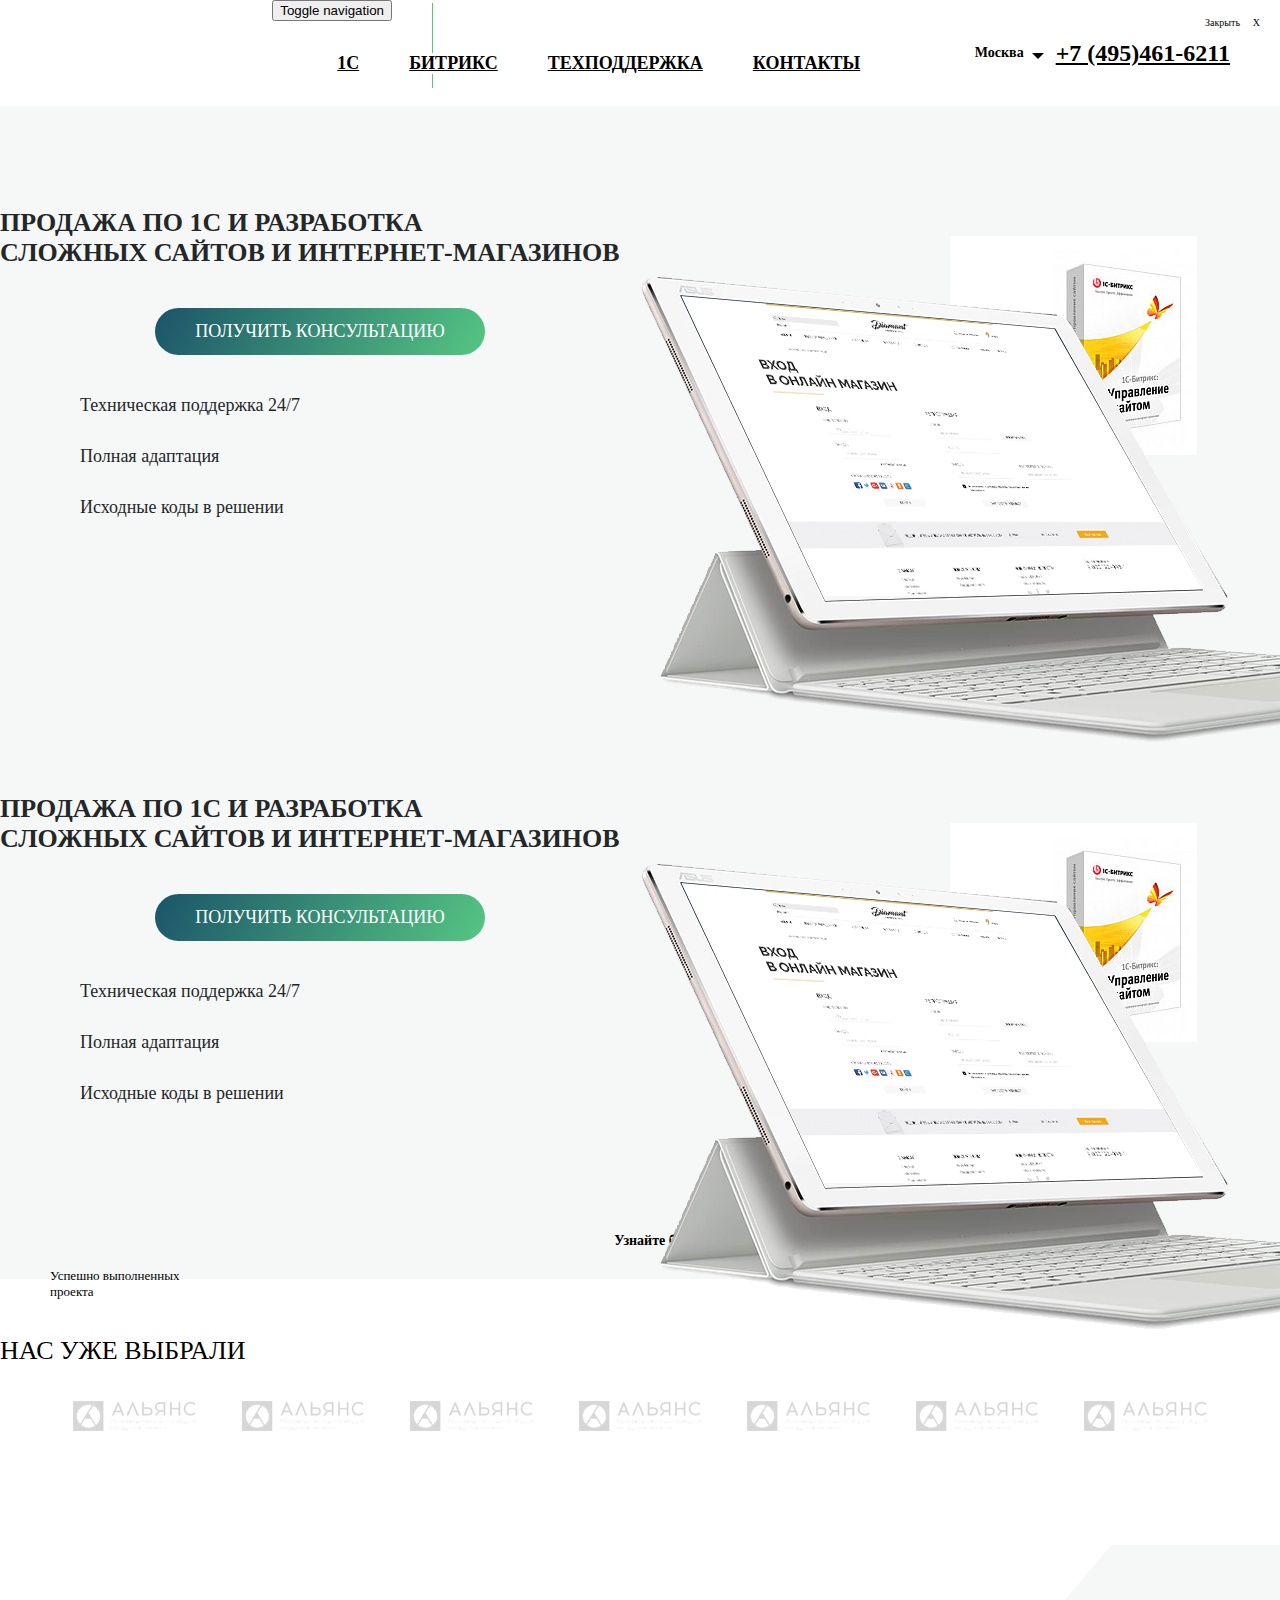
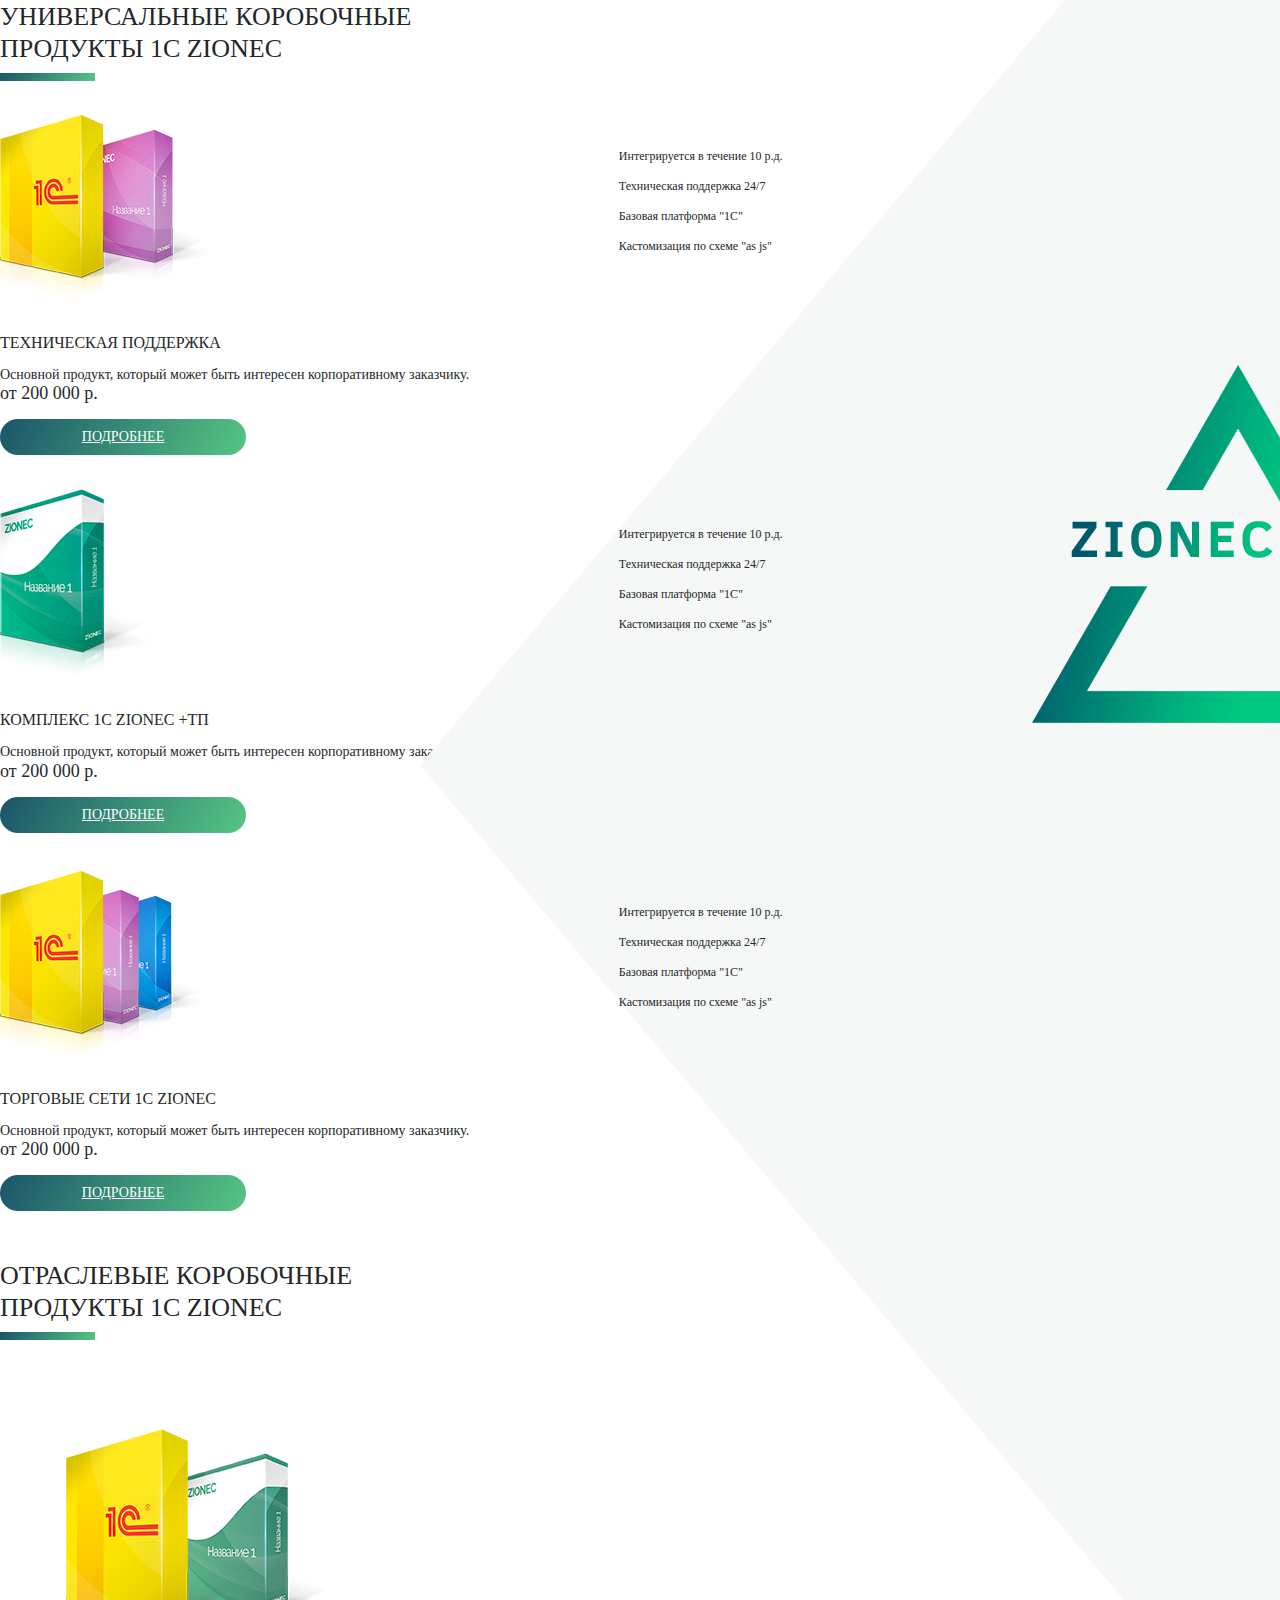
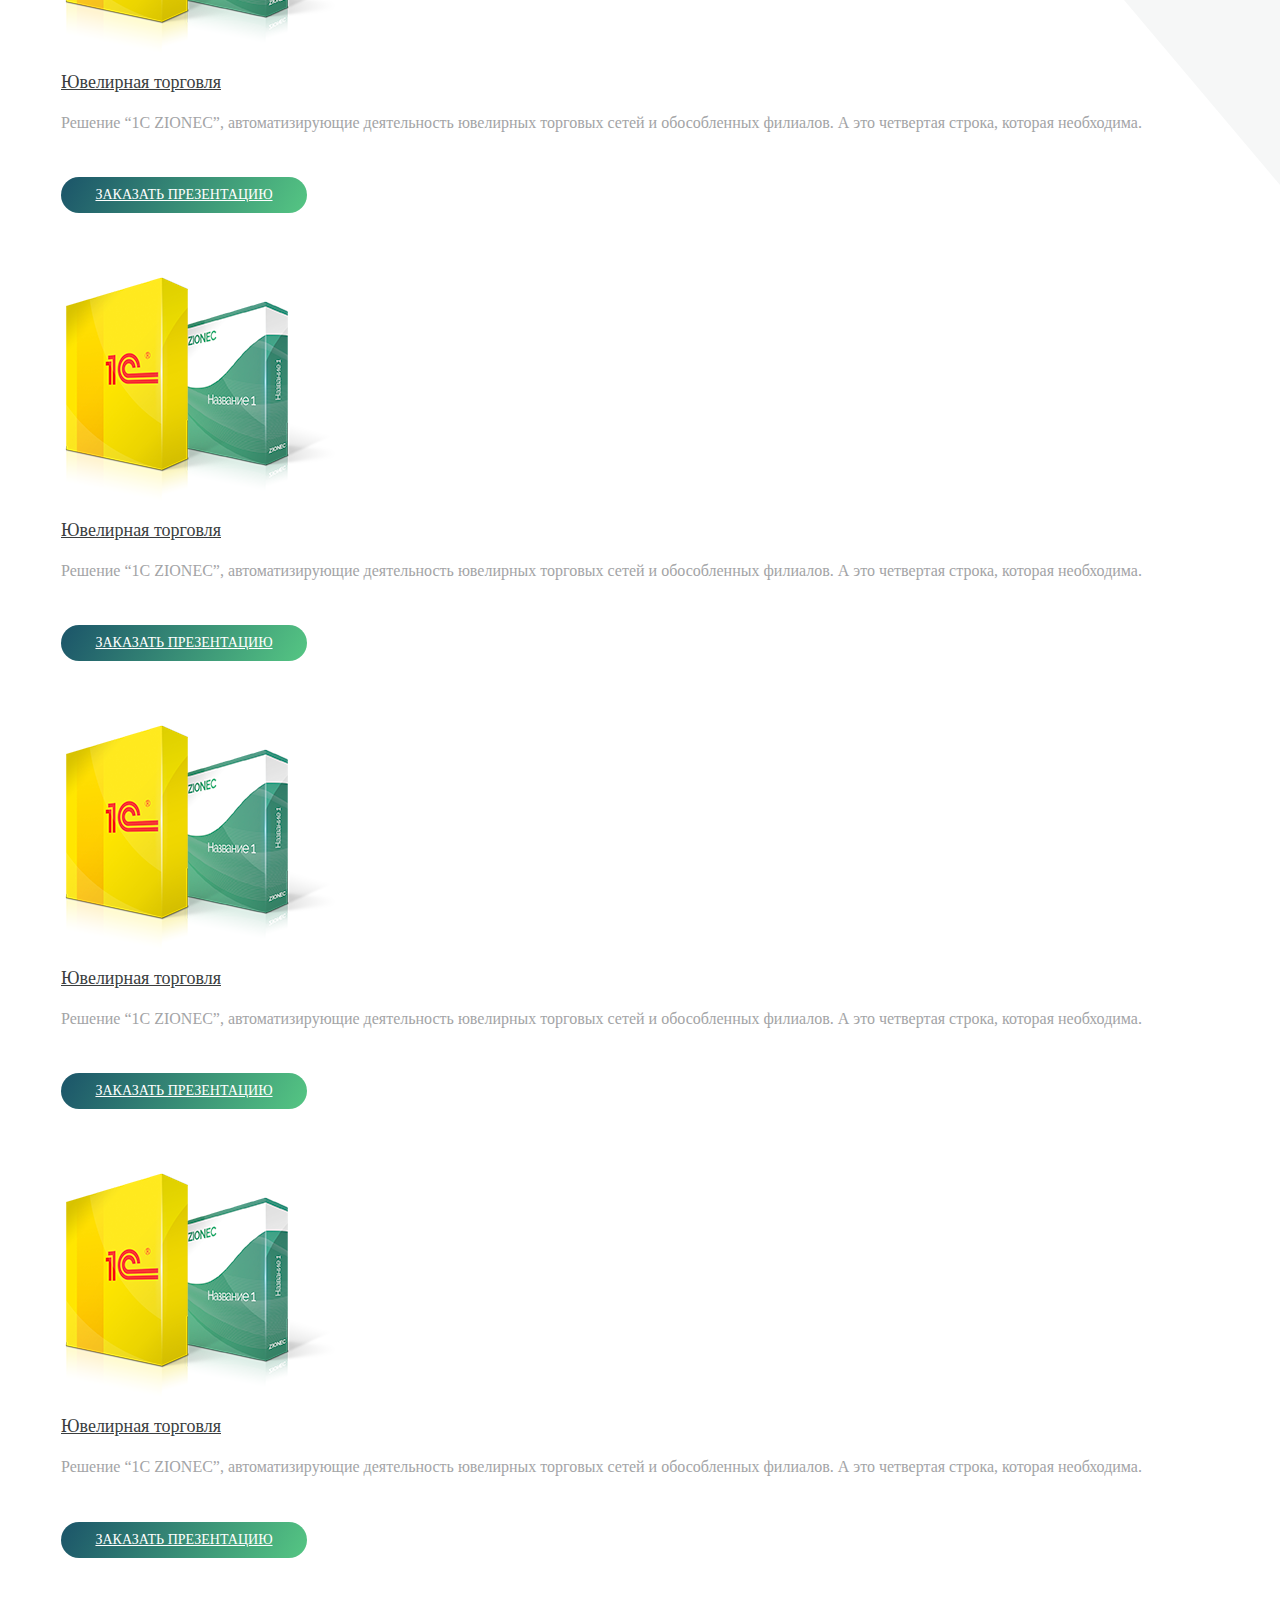
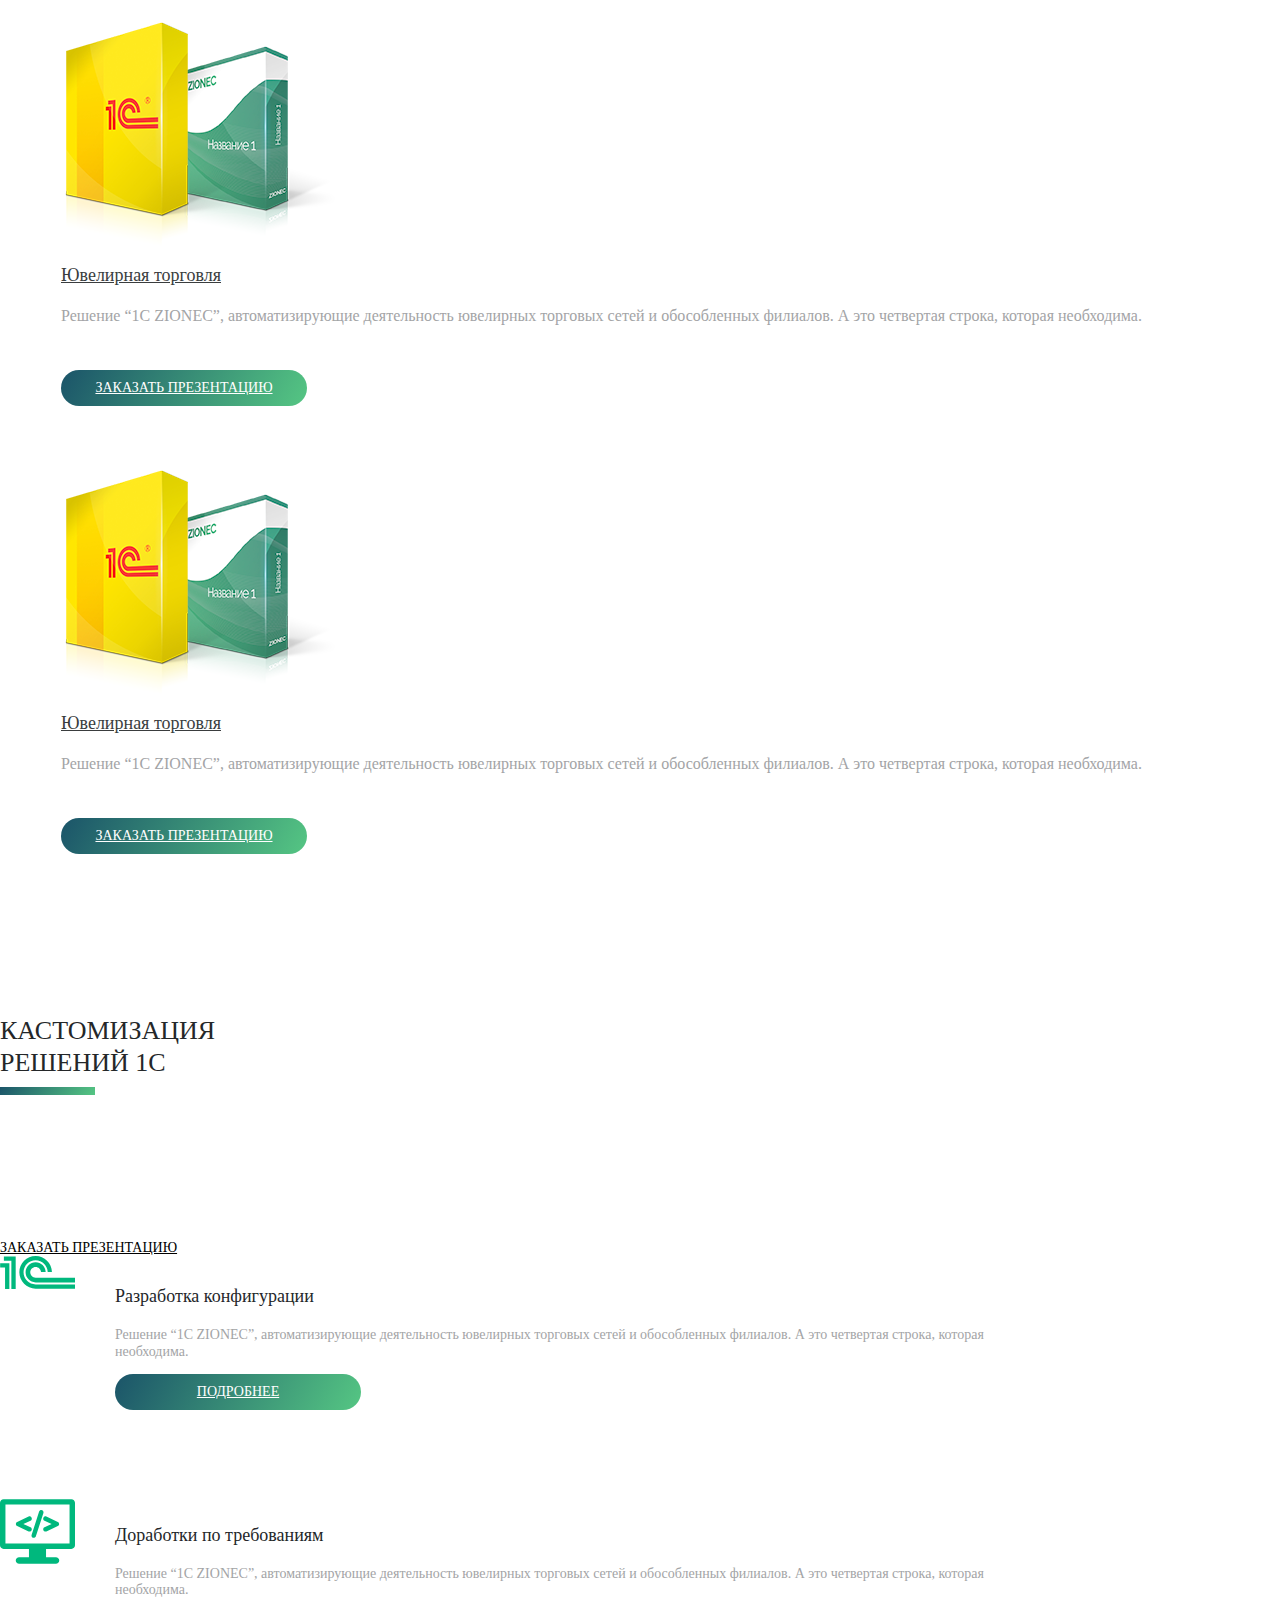
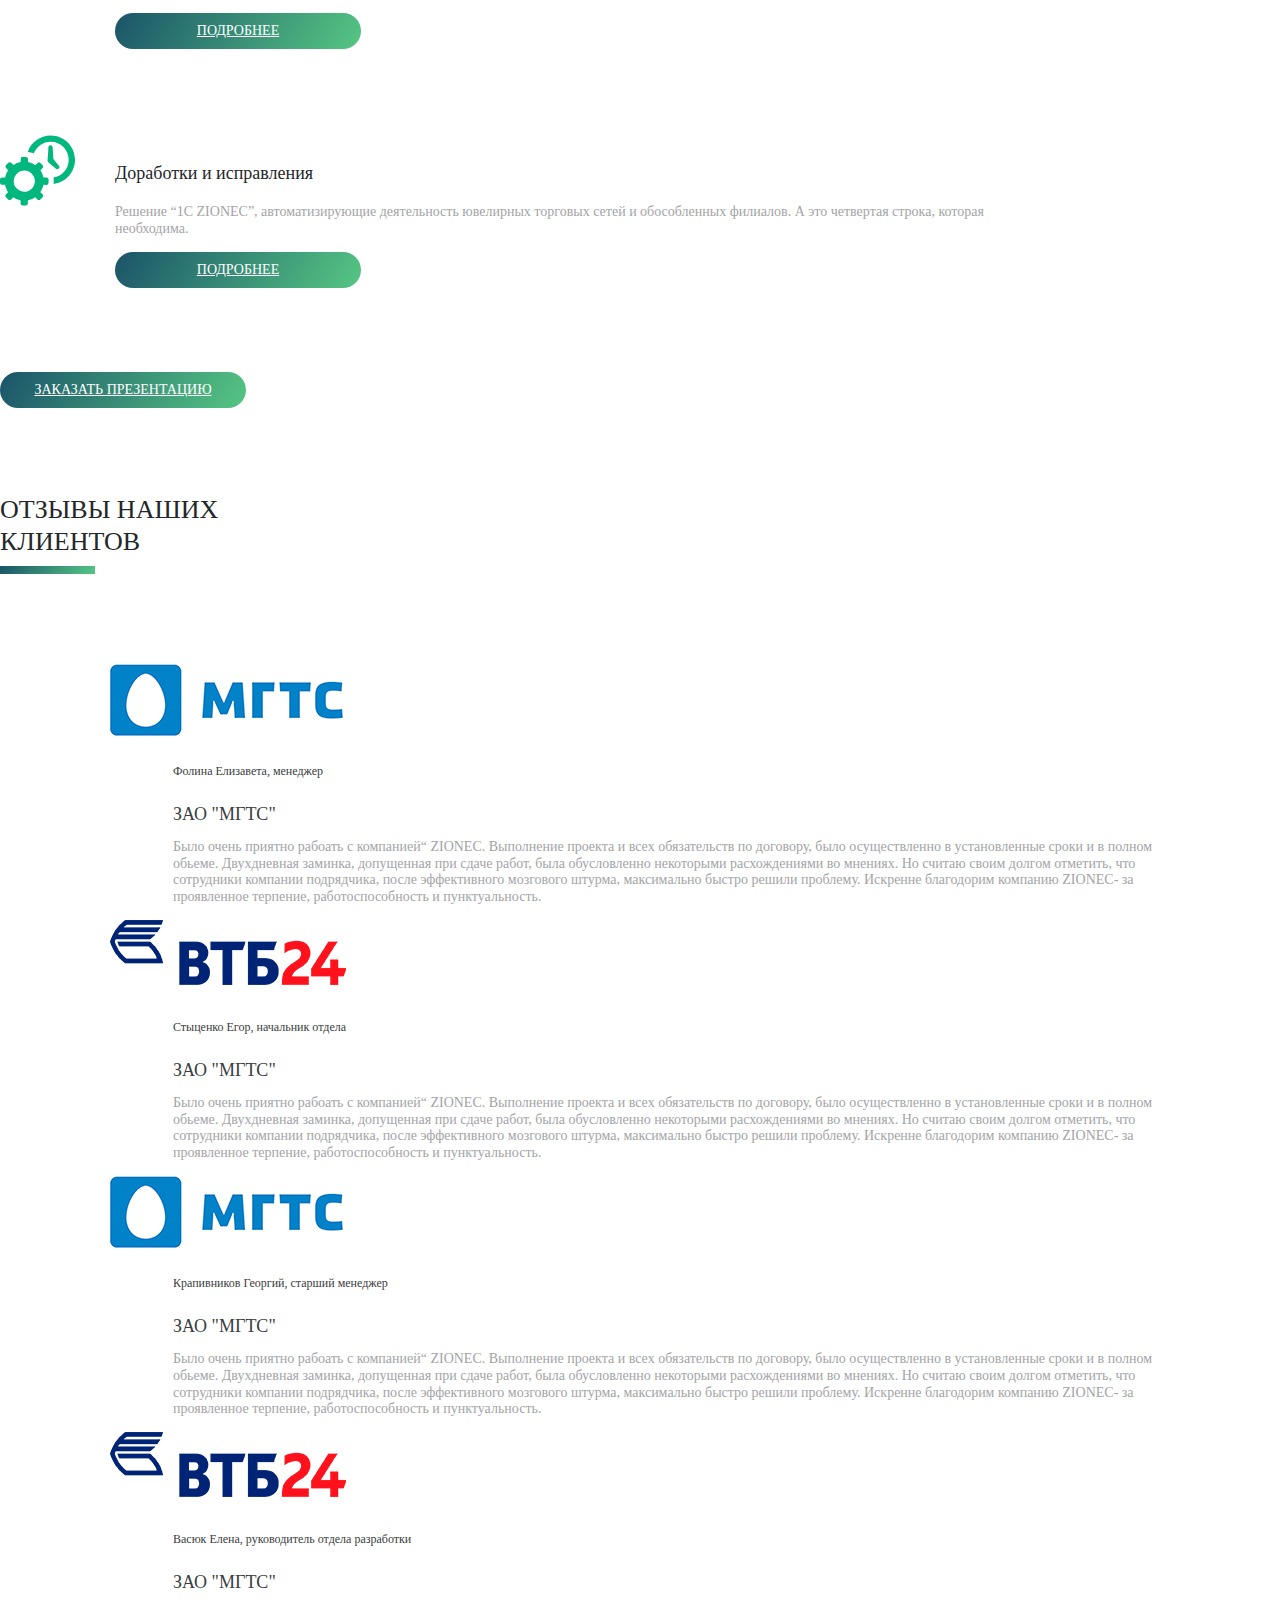
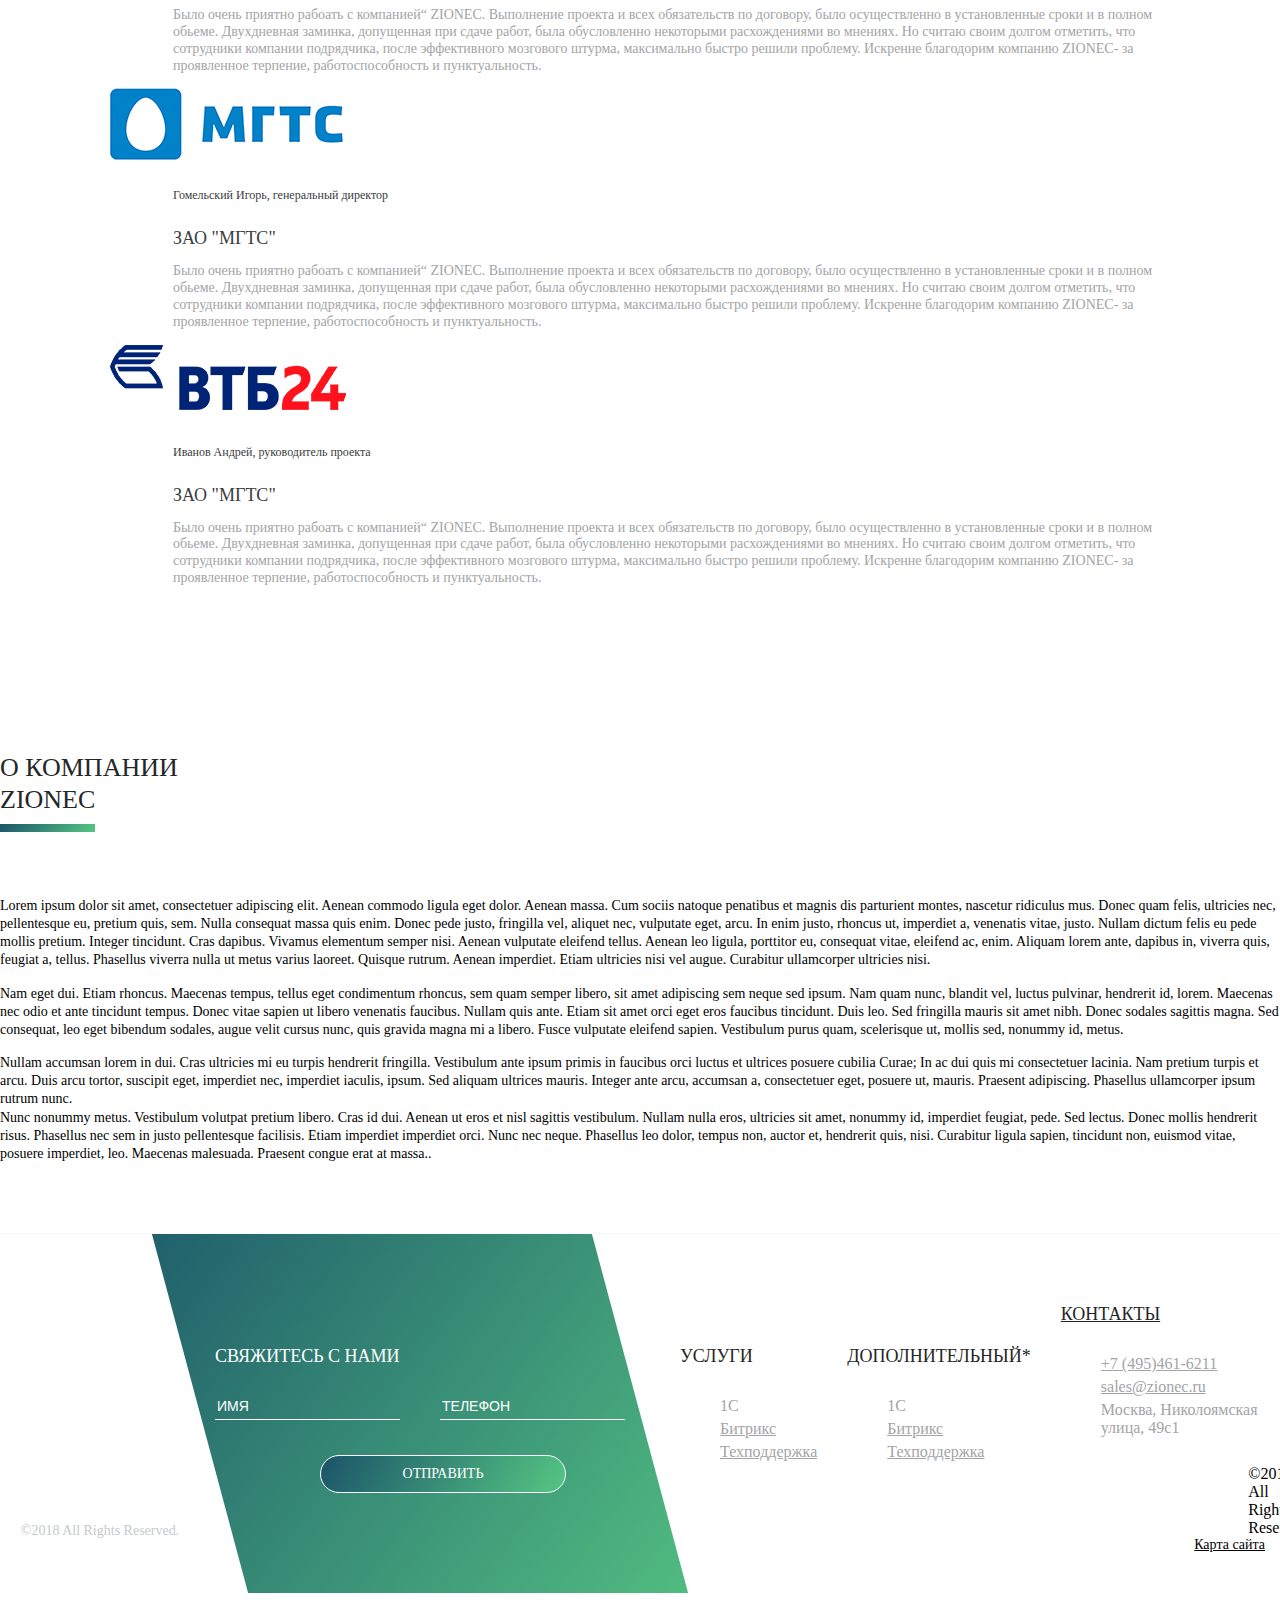
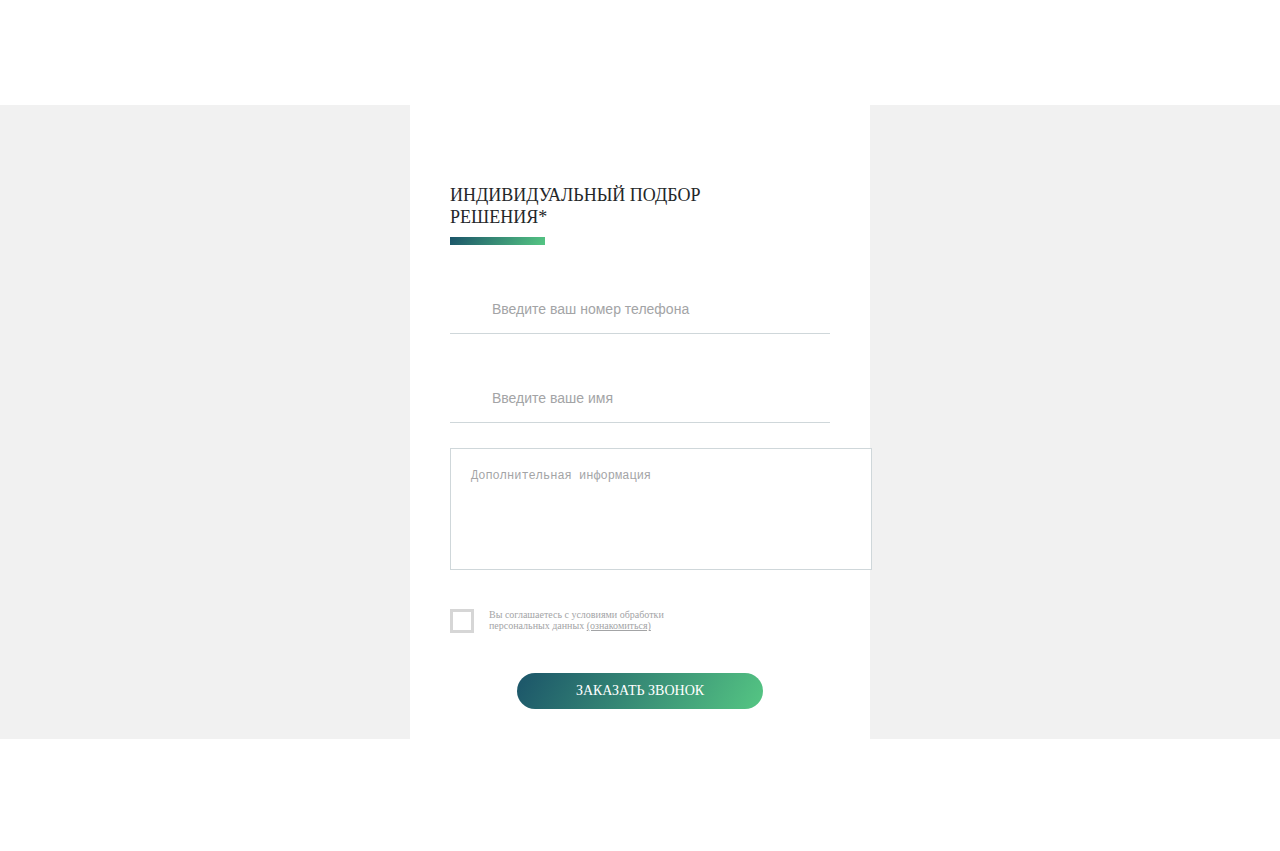
==== commit b85f4432: "Правки 3" ====
--- a/index.html
+++ b/index.html
@@ -194,13 +194,13 @@
     <section id="chosen">
         <h2 class="text-center">Нас уже выбрали</h2>
         <div class="logos">
-            <div class="active"><img src="img/chosen1.png" alt=""></div>
-            <div><img src="img/chosen1.png" alt=""></div>
-            <div><img src="img/chosen1.png" alt=""></div>
-            <div><img src="img/chosen1.png" alt=""></div>
-            <div><img src="img/chosen1.png" alt=""></div>
-            <div><img src="img/chosen1.png" alt=""></div>
-            <div><img src="img/chosen1.png" alt=""></div>
+            <div class="logo_item"><img src="img/chosen1.png" alt=""></div>
+            <div class="logo_item"><img src="img/chosen1.png" alt=""></div>
+            <div class="logo_item"><img src="img/chosen1.png" alt=""></div>
+            <div class="logo_item"><img src="img/chosen1.png" alt=""></div>
+            <div class="logo_item"><img src="img/chosen1.png" alt=""></div>
+            <div class="logo_item"><img src="img/chosen1.png" alt=""></div>
+            <div class="logo_item"><img src="img/chosen1.png" alt=""></div>
         </div>
     </section>
 
@@ -216,7 +216,7 @@
                 <div class="col-sm-8 col-sm-push-2 col-md-5 col-md-push-0 prod1_item">
                     <div class="prod_flex first_prod">
                         <div class="img">
-                            <img src="img/prod1_new.png" alt="" class="img-responsive">
+                            <img src="img/two_boxes.jpg" alt="" class="img-responsive">
                         </div>
                         <div class="markers">
                             <ul>
@@ -260,7 +260,7 @@
                 <div class="col-sm-8 col-sm-push-2 col-md-6 prod1_item col-md-push-3">
                     <div class="prod_flex">
                         <div class="img">
-                            <img src="img/prod3_new.png" alt="" class="img-responsive">
+                            <img src="img/three_boxes.png" alt="" class="img-responsive">
                         </div>
                         <div class="markers">
                             <ul>
@@ -287,79 +287,79 @@
             <div class="row">
                 <div class="col-md-4 col-sm-6 prod2_item">
                     <div class="prod2_img">
-                        <img src="img/prod3_new.png" alt="" class="img-responsive">
+                        <img src="img/boxes.png" alt="" class="img-responsive">
                     </div>
                     <div class="prod2">
                         <div class="circle"><div class="circle_center"></div></div>
                         <div class="text">
-                            <h5>Ювелирная торговля</h5>
-                            <p>Решение “1С ZIONEC”, автоматизирующие деятельность ювелирных торговых сетей и обособленных филиалов. А это четвертая строка, которая необходима.</p>
-                            <p class="more"><a href="#" class="but">Подробнее</a></p>
+                            <a href="#" class="h5">Ювелирная торговля</a>
+                            <p class="phantom_click">Решение “1С ZIONEC”, автоматизирующие деятельность ювелирных торговых сетей и обособленных филиалов. А это четвертая строка, которая необходима.</p>
+                            <p class="more"><a href="#" class="but open_modal">Заказать презентацию</a></p>
                         </div>
                     </div>
                 </div>
                 <div class="col-md-4 col-sm-6 prod2_item">
                     <div class="prod2_img">
-                        <img src="img/prod3_new.png" alt="" class="img-responsive">
+                        <img src="img/boxes.png" alt="" class="img-responsive">
                     </div>
                     <div class="prod2">
                         <div class="circle"><div class="circle_center"></div></div>
                         <div class="text">
-                            <h5>Ювелирная торговля</h5>
-                            <p>Решение “1С ZIONEC”, автоматизирующие деятельность ювелирных торговых сетей и обособленных филиалов. А это четвертая строка, которая необходима.</p>
-                            <p class="more"><a href="#" class="but">Подробнее</a></p>
+                            <a href="#" class="h5">Ювелирная торговля</a>
+                            <p class="phantom_click">Решение “1С ZIONEC”, автоматизирующие деятельность ювелирных торговых сетей и обособленных филиалов. А это четвертая строка, которая необходима.</p>
+                            <p class="more"><a href="#" class="but open_modal">Заказать презентацию</a></p>
                         </div>
                     </div>
                 </div>
                 <div class="col-md-4 col-sm-6 prod2_item">
                     <div class="prod2_img">
-                        <img src="img/prod3_new.png" alt="" class="img-responsive">
+                        <img src="img/boxes.png" alt="" class="img-responsive">
                     </div>
                     <div class="prod2">
                         <div class="circle"><div class="circle_center"></div></div>
                         <div class="text">
-                            <h5>Ювелирная торговля</h5>
-                            <p>Решение “1С ZIONEC”, автоматизирующие деятельность ювелирных торговых сетей и обособленных филиалов. А это четвертая строка, которая необходима.</p>
-                            <p class="more"><a href="#" class="but">Подробнее</a></p>
+                            <a href="#" class="h5">Ювелирная торговля</a>
+                            <p class="phantom_click">Решение “1С ZIONEC”, автоматизирующие деятельность ювелирных торговых сетей и обособленных филиалов. А это четвертая строка, которая необходима.</p>
+                            <p class="more"><a href="#" class="but open_modal">Заказать презентацию</a></p>
                         </div>
                     </div>
                 </div>
                 <div class="col-md-4 col-sm-6 prod2_item">
                     <div class="prod2_img">
-                        <img src="img/prod3_new.png" alt="" class="img-responsive">
+                        <img src="img/boxes.png" alt="" class="img-responsive">
                     </div>
                     <div class="prod2">
                         <div class="circle"><div class="circle_center"></div></div>
                         <div class="text">
-                            <h5>Ювелирная торговля</h5>
-                            <p>Решение “1С ZIONEC”, автоматизирующие деятельность ювелирных торговых сетей и обособленных филиалов. А это четвертая строка, которая необходима.</p>
-                            <p class="more"><a href="#" class="but">Подробнее</a></p>
+                            <a href="#" class="h5">Ювелирная торговля</a>
+                            <p class="phantom_click">Решение “1С ZIONEC”, автоматизирующие деятельность ювелирных торговых сетей и обособленных филиалов. А это четвертая строка, которая необходима.</p>
+                            <p class="more"><a href="#" class="but open_modal">Заказать презентацию</a></p>
                         </div>
                     </div>
                 </div>
                 <div class="col-md-4 col-sm-6 prod2_item">
                     <div class="prod2_img">
-                        <img src="img/prod3_new.png" alt="" class="img-responsive">
+                        <img src="img/boxes.png" alt="" class="img-responsive">
                     </div>
                     <div class="prod2">
                         <div class="circle"><div class="circle_center"></div></div>
                         <div class="text">
-                            <h5>Ювелирная торговля</h5>
-                            <p>Решение “1С ZIONEC”, автоматизирующие деятельность ювелирных торговых сетей и обособленных филиалов. А это четвертая строка, которая необходима.</p>
-                            <p class="more"><a href="#" class="but">Подробнее</a></p>
+                            <a href="#" class="h5">Ювелирная торговля</a>
+                            <p class="phantom_click">Решение “1С ZIONEC”, автоматизирующие деятельность ювелирных торговых сетей и обособленных филиалов. А это четвертая строка, которая необходима.</p>
+                            <p class="more"><a href="#" class="but open_modal">Заказать презентацию</a></p>
                         </div>
                     </div>
                 </div>
                 <div class="col-md-4 col-sm-6 prod2_item">
                     <div class="prod2_img">
-                        <img src="img/prod3_new.png" alt="" class="img-responsive">
+                        <img src="img/boxes.png" alt="" class="img-responsive">
                     </div>
                     <div class="prod2">
                         <div class="circle"><div class="circle_center"></div></div>
                         <div class="text">
-                            <h5>Ювелирная торговля</h5>
-                            <p>Решение “1С ZIONEC”, автоматизирующие деятельность ювелирных торговых сетей и обособленных филиалов. А это четвертая строка, которая необходима.</p>
-                            <p class="more"><a href="#" class="but">Подробнее</a></p>
+                            <a href="#" class="h5">Ювелирная торговля</a>
+                            <p class="phantom_click">Решение “1С ZIONEC”, автоматизирующие деятельность ювелирных торговых сетей и обособленных филиалов. А это четвертая строка, которая необходима.</p>
+                            <p class="more"><a href="#" class="but open_modal">Заказать презентацию</a></p>
                         </div>
                     </div>
                 </div>
@@ -401,9 +401,9 @@
                         <div class="text">
                             <h5>Разработка конфигурации</h5>
                             <p>Решение “1С ZIONEC”, автоматизирующие деятельность ювелирных торговых сетей и обособленных филиалов. А это четвертая строка, которая необходима.</p>
-                        </div>
-                    </div>
-                    <p class="text-right but_1c"><a href="#" class="but">Подробнее</a></p>
+                            <p class="text-left but_1c"><a href="#" class="but">Подробнее</a></p>
+                        </div>
+                    </div>
                     <div class="wrap_1c">
                         <div class="icon">
                             <svg version="1.1" id="Capa_1" xmlns="http://www.w3.org/2000/svg" xmlns:xlink="http://www.w3.org/1999/xlink" x="0px" y="0px"
@@ -437,9 +437,9 @@
                         <div class="text">
                             <h5>Доработки по требованиям</h5>
                             <p>Решение “1С ZIONEC”, автоматизирующие деятельность ювелирных торговых сетей и обособленных филиалов. А это четвертая строка, которая необходима.</p>
-                        </div>
-                    </div>
-                    <p class="text-right but_1c"><a href="#" class="but">Подробнее</a></p>
+                            <p class="text-left but_1c"><a href="#" class="but">Подробнее</a></p>
+                        </div>
+                    </div>
                     <div class="wrap_1c">
                         <div class="icon">
                             <svg version="1.1" id="Capa_1" xmlns="http://www.w3.org/2000/svg" xmlns:xlink="http://www.w3.org/1999/xlink" x="0px" y="0px"
@@ -500,9 +500,9 @@
                         <div class="text">
                             <h5>Доработки и исправления</h5>
                             <p>Решение “1С ZIONEC”, автоматизирующие деятельность ювелирных торговых сетей и обособленных филиалов. А это четвертая строка, которая необходима.</p>
-                        </div>
-                    </div>
-                    <p class="text-right but_1c"><a href="#" class="but">Подробнее</a></p>
+                            <p class="text-left but_1c"><a href="#" class="but">Подробнее</a></p>
+                        </div>
+                    </div>
                 </div>
             </div>
             <div class="row hidden-sm">
@@ -694,7 +694,7 @@
                 </ul>
             </div>
             <div class="side-of-footer">
-                <h6>Контакты</h6>
+                <a href="contacts.html" class="h6_link">Контакты</a>
                 <ul>
                     <li>
                         <a href="#">+7 (495)461-6211</a>
--- a/css/style-t.css
+++ b/css/style-t.css
@@ -80,21 +80,23 @@
         left: 0;
         top: 2px;
         position: absolute;
-        background-image: url(../img/but_icons.png);
         background-repeat: no-repeat; }
     .but.but_with_icon.download span:before {
       width: 19px;
       height: 15px;
-      background-position: 0 0; }
+      background-image: url(../img/cloud-storage-download.svg);
+      background-size: 19px 15px; }
     .but.but_with_icon.quest span:before {
       width: 19px;
       height: 15px;
-      background-position: 0 -15px; }
+      background-image: url(../img/support.svg);
+      background-size: 19px 15px; }
     .but.but_with_icon.complex span:before {
       width: 19px;
       height: 19px;
       top: 0;
-      background-position: 0 -30px; }
+      background-image: url(../img/komplexnoe_reshenie.svg);
+      background-size: 19px 19px; }
 
 .sec-lvl-1 .menu-wrapp .side.right-side .flex-tel .sity-wrapp {
   cursor: pointer; }
@@ -175,7 +177,7 @@
 #chosen {
   padding: 35px 0 110px; }
   #chosen h2 {
-    color: #d9d9d9;
+    color: black;
     font: 26px ClearSansBold;
     text-transform: uppercase;
     margin-bottom: 35px; }
@@ -190,16 +192,16 @@
         -ms-flex-align: center;
             align-items: center;
     margin: 0 160px; }
-    #chosen .logos div {
+    #chosen .logos .logo_item {
       padding: 0 23px; }
-      #chosen .logos div img {
+      #chosen .logos .logo_item img {
         max-width: 100%;
         -webkit-filter: grayscale(100%);
                 filter: grayscale(100%);
         opacity: 0.2;
         -webkit-transition: 0.3s;
         transition: 0.3s; }
-      #chosen .logos div.active img {
+      #chosen .logos .logo_item.slick-current img {
         -webkit-filter: grayscale(0%);
                 filter: grayscale(0%);
         opacity: 1; }
@@ -276,7 +278,8 @@
           width: 18px;
           height: 18px;
           display: block;
-          background: url(../img/marker.png) no-repeat center;
+          background: url(../img/tick-inside-circle.svg) no-repeat center;
+          background-size: 18px 18px;
           left: 0;
           top: 0;
           position: absolute; }
@@ -355,11 +358,14 @@
       padding-left: 10px;
       color: #a3a4a6;
       line-height: 1.2; }
-      #big_grey_triangle .prod2 .text h5 {
+      #big_grey_triangle .prod2 .text .h5 {
         color: #3a3d3e;
         font: 18px ClearSansBold;
         margin-top: 15px;
+        display: block;
         margin-bottom: 20px; }
+      #big_grey_triangle .prod2 .text .phantom_click {
+        cursor: pointer; }
       #big_grey_triangle .prod2 .text .more {
         margin-top: 45px;
         height: 40px; }
@@ -423,13 +429,13 @@
     position: relative; }
     #reviews .reviews_slider .rev {
       outline: none;
-      padding: 0 27.5px; }
+      padding: 0 10px; }
       #reviews .reviews_slider .rev .img {
         height: 75px; }
         #reviews .reviews_slider .rev .img img {
           max-height: 100%; }
       #reviews .reviews_slider .rev .rev_wrap {
-        margin-top: 65px;
+        margin-top: 25px;
         display: -webkit-box;
         display: -ms-flexbox;
         display: flex; }
@@ -468,7 +474,7 @@
           #reviews .reviews_slider .rev .rev_wrap .text h4 {
             color: #3a3d3e;
             font: 18px ClearSansBold;
-            margin-bottom: 25px;
+            margin-bottom: 10px;
             margin-top: 5px; }
       #reviews .reviews_slider .rev.slick-current .rev_wrap .circle .circle_center {
         opacity: 1;
@@ -647,7 +653,8 @@
           width: 18px;
           height: 18px;
           display: block;
-          background: url(../img/marker.png) no-repeat center;
+          background: url(../img/tick-inside-circle.svg) no-repeat center;
+          background-size: 18px 18px;
           left: 0;
           top: 0;
           position: absolute; }
@@ -711,17 +718,6 @@
 #map {
   height: 550px;
   position: relative; }
-  #map:after {
-    content: '';
-    display: block;
-    position: absolute;
-    top: 0;
-    left: 0;
-    right: 0;
-    bottom: 0;
-    background: rgba(255, 255, 255, 0.6); }
-  #map:hover:after {
-    display: none; }
 
 #contacts .breads {
   list-style: none;
@@ -764,21 +760,22 @@
       width: 20px;
       height: 19px;
       display: block;
-      background-image: url(../img/contacts_icons.png);
+      background-size: 20px 19px;
       background-repeat: no-repeat;
       position: absolute;
       left: 0;
       top: 4px; }
     #contacts .office p.addr:before {
-      background-position: 0 0; }
+      background-image: url(../img/placeholder.svg); }
     #contacts .office p.phone:before {
-      background-position: 0 -19px; }
+      background-image: url(../img/phone-call-green.svg); }
     #contacts .office p.email:before {
       height: 15px;
       top: 7px;
-      background-position: 0 -38px; }
+      background-size: 20px 15px;
+      background-image: url(../img/envelope.svg); }
     #contacts .office p.wt:before {
-      background-position: 0 -53px; }
+      background-image: url(../img/passage-of-time.svg); }
     #contacts .office p.show_on_map {
       padding: 0;
       color: black;
@@ -842,12 +839,12 @@
     top: 19px;
     width: 19px;
     height: 19px;
-    background-image: url(../img/modal_form_icons.png);
+    background-size: 19px 19px;
     background-repeat: no-repeat; }
   .zionec_form .input_wrap.phone:before {
-    background-position: 0 0; }
+    background-image: url(../img/phone-call.svg); }
   .zionec_form .input_wrap.name:before {
-    background-position: 0 -19px; }
+    background-image: url(../img/avatar.svg); }
 .zionec_form textarea {
   margin-top: 25px;
   width: 100%;
--- a/css/style.css
+++ b/css/style.css
@@ -1,17 +1,29 @@
 .sec-lvl-1 {
   /*overflow: hidden;*/ }
   .sec-lvl-1 .menu-wrapp {
-    display: flex;
-    justify-content: space-between;
-    align-items: center; }
+    display: -webkit-box;
+    display: -ms-flexbox;
+    display: flex;
+    -webkit-box-pack: justify;
+        -ms-flex-pack: justify;
+            justify-content: space-between;
+    -webkit-box-align: center;
+        -ms-flex-align: center;
+            align-items: center; }
     .sec-lvl-1 .menu-wrapp .side.left-side {
       width: 400px; }
     .sec-lvl-1 .menu-wrapp .side.right-side {
       width: 400px; }
       .sec-lvl-1 .menu-wrapp .side.right-side .flex-tel {
+        display: -webkit-box;
+        display: -ms-flexbox;
         display: flex;
-        align-items: center;
-        justify-content: flex-end;
+        -webkit-box-align: center;
+            -ms-flex-align: center;
+                align-items: center;
+        -webkit-box-pack: end;
+            -ms-flex-pack: end;
+                justify-content: flex-end;
         padding-right: 50px;
         position: relative; }
         .sec-lvl-1 .menu-wrapp .side.right-side .flex-tel:before {
@@ -19,13 +31,12 @@
           display: block;
           position: absolute;
           top: 100%;
-          transform: translateY(5px);
+          -webkit-transform: translateY(5px);
+                  transform: translateY(5px);
           right: 0;
           height: 7px;
           width: 175px;
-          background: -moz-linear-gradient(-54deg, #1b5469 0%, #55c683 100%);
           /* FF3.6-15 */
-          background: -webkit-linear-gradient(-54deg, #1b5469 0%, #55c683 100%);
           /* Chrome10-25,Safari5.1-6 */
           background: linear-gradient(126deg, #1b5469 0%, #55c683 100%);
           /* W3C, IE10+, FF16+, Chrome26+, Opera12+, Safari7+ */
@@ -57,10 +68,13 @@
           font-size: 24px;
           color: #000;
           font-weight: bold;
+          -webkit-transition: 0.3s;
           transition: 0.3s; }
     .sec-lvl-1 .menu-wrapp .mid-side .menu-list {
       list-style: none;
       margin: 0;
+      display: -webkit-box;
+      display: -ms-flexbox;
       display: flex; }
       .sec-lvl-1 .menu-wrapp .mid-side .menu-list .first-itm {
         padding: 32px 25px; }
@@ -83,6 +97,7 @@
             height: 50px;
             width: 1px;
             background: #55c683;
+            -webkit-transition: 0.2s;
             transition: 0.2s;
             opacity: 0; }
           .sec-lvl-1 .menu-wrapp .mid-side .menu-list .first-itm a:after, .sec-lvl-1 .menu-wrapp .mid-side .menu-list .first-itm span:after {
@@ -95,6 +110,7 @@
             height: 14px;
             width: 1px;
             background: #55c683;
+            -webkit-transition: 0.2s;
             transition: 0.2s;
             opacity: 0; }
           .sec-lvl-1 .menu-wrapp .mid-side .menu-list .first-itm a:hover:before, .sec-lvl-1 .menu-wrapp .mid-side .menu-list .first-itm span:hover:before {
@@ -113,6 +129,8 @@
     outline: none;
     padding: 80px 0 145px 0; }
     .sec-lvl-2 .main-slider .one-slide .flex-first-slide {
+      display: -webkit-box;
+      display: -ms-flexbox;
       display: flex; }
       .sec-lvl-2 .main-slider .one-slide .flex-first-slide .left-side {
         width: 50%; }
@@ -122,8 +140,12 @@
           font-size: 26px;
           margin-bottom: 40px; }
         .sec-lvl-2 .main-slider .one-slide .flex-first-slide .left-side .flex-b-style {
+          display: -webkit-box;
+          display: -ms-flexbox;
           display: flex;
-          justify-content: center;
+          -webkit-box-pack: center;
+              -ms-flex-pack: center;
+                  justify-content: center;
           margin-bottom: 40px; }
           .sec-lvl-2 .main-slider .one-slide .flex-first-slide .left-side .flex-b-style .but {
             font-size: 18px;
@@ -138,7 +160,8 @@
             color: #242729;
             margin-bottom: 30px;
             background-repeat: no-repeat;
-            background-image: url(../img/check.png);
+            background-image: url(../img/tick-inside-circle.svg);
+            background-size: 27px 27px;
             background-position: top left;
             font-size: 18px; }
             .sec-lvl-2 .main-slider .one-slide .flex-first-slide .left-side .service-list li span {
@@ -164,7 +187,8 @@
     margin: 0;
     list-style: none;
     z-index: 100;
-    transform: translateY(-50%); }
+    -webkit-transform: translateY(-50%);
+            transform: translateY(-50%); }
     .sec-lvl-2 .main-slider .slick-dots li {
       padding: 5px 0; }
       .sec-lvl-2 .main-slider .slick-dots li.slick-active button {
@@ -195,15 +219,20 @@
       left: 79px; }
   .sec-lvl-2 .scroll-down {
     position: absolute;
+    display: -webkit-box;
+    display: -ms-flexbox;
     display: flex;
     bottom: 25px;
     left: 0;
     width: 100%;
-    justify-content: center; }
+    -webkit-box-pack: center;
+        -ms-flex-pack: center;
+            justify-content: center; }
     .sec-lvl-2 .scroll-down span {
       display: block;
       padding-left: 50px;
-      background-image: url(../img/scroll-down.png);
+      background-image: url(../img/down-arrow.svg);
+      background-size: 26px 26px;
       background-repeat: no-repeat;
       font-size: 14px;
       font-weight: bold;
@@ -211,6 +240,9 @@
       cursor: pointer; }
 
 .footer-sec {
+  margin-top: 70px;
+  display: -webkit-box;
+  display: -ms-flexbox;
   display: flex;
   position: relative;
   border-top: 1px solid #f6f7f7; }
@@ -218,12 +250,13 @@
     position: absolute;
     bottom: 20px;
     left: 50%;
-    transform: translateX(-50%);
+    -webkit-transform: translateX(-50%);
+            transform: translateX(-50%);
     z-index: 30; }
     .footer-sec .abs-scroll-top span {
       display: block;
       padding-left: 50px;
-      background-image: url(../img/scroll-down.png);
+      background-image: url(../img/scroll-down.png?v=1.0);
       background-repeat: no-repeat;
       font-size: 14px;
       font-weight: bold;
@@ -231,11 +264,18 @@
       cursor: pointer; }
   .footer-sec .left-side {
     width: 375px;
-    flex-shrink: 0;
+    -ms-flex-negative: 0;
+        flex-shrink: 0;
     padding-bottom: 40px;
-    display: flex;
-    align-items: flex-end;
-    justify-content: center;
+    display: -webkit-box;
+    display: -ms-flexbox;
+    display: flex;
+    -webkit-box-align: end;
+        -ms-flex-align: end;
+            align-items: flex-end;
+    -webkit-box-pack: center;
+        -ms-flex-pack: center;
+            justify-content: center;
     position: relative; }
     .footer-sec .left-side .abs-logo {
       position: absolute;
@@ -246,29 +286,48 @@
       font-size: 14px; }
   .footer-sec .right-side {
     width: 375px;
-    flex-shrink: 0;
+    -ms-flex-negative: 0;
+        flex-shrink: 0;
     padding-bottom: 40px;
-    display: flex;
-    align-items: flex-end;
-    justify-content: center; }
+    display: -webkit-box;
+    display: -ms-flexbox;
+    display: flex;
+    -webkit-box-align: end;
+        -ms-flex-align: end;
+            align-items: flex-end;
+    -webkit-box-pack: center;
+        -ms-flex-pack: center;
+            justify-content: center; }
     .footer-sec .right-side .sitemap {
       font-size: 14px;
       color: #000;
+      -webkit-transition: 0.3s;
       transition: 0.3s; }
       .footer-sec .right-side .sitemap:hover {
         color: #4eb77f; }
   .footer-sec .mid-side {
     width: 100%;
-    display: flex; }
+    display: -webkit-box;
+    display: -ms-flexbox;
+    display: flex;
+    -webkit-box-pack: justify;
+        -ms-flex-pack: justify;
+            justify-content: space-between; }
     .footer-sec .mid-side .side-of-footer {
       padding: 70px 15px 100px 15px;
-      width: 100%; }
-      .footer-sec .mid-side .side-of-footer h6 {
+      /*width: 100%;*/ }
+      .footer-sec .mid-side .side-of-footer h6, .footer-sec .mid-side .side-of-footer .h6_link {
         font-weight: normal;
         font-size: 18px;
         text-transform: uppercase;
         font-family: ClearSansBold;
-        margin-bottom: 30px; }
+        margin-bottom: 30px;
+        color: #252525;
+        display: block;
+        -webkit-transition: 0.3s;
+        transition: 0.3s; }
+      .footer-sec .mid-side .side-of-footer .h6_link:hover {
+        color: #4eb77f; }
       .footer-sec .mid-side .side-of-footer ul {
         margin: 0;
         list-style: none; }
@@ -280,12 +339,13 @@
             cursor: pointer;
             font-size: 16px;
             color: #a3a4a6;
+            -webkit-transition: 0.3s;
             transition: 0.3s; }
             .footer-sec .mid-side .side-of-footer ul li a:hover, .footer-sec .mid-side .side-of-footer ul li span:hover {
               color: #4eb77f; }
       .footer-sec .mid-side .side-of-footer.form-footer {
         position: relative;
-        width: 182%;
+        /*width: 182%;*/
         max-width: 411px;
         margin-right: 25px; }
         .footer-sec .mid-side .side-of-footer.form-footer h6 {
@@ -298,12 +358,15 @@
           left: 0;
           width: 100%;
           height: 100%;
-          transform: skewX(33deg);
+          -webkit-transform: skewX(33deg);
+                  transform: skewX(33deg);
           background: linear-gradient(135deg, #21606c 0%, #50bb80 100%); }
         .footer-sec .mid-side .side-of-footer.form-footer .z-index {
           position: relative;
           z-index: 10; }
           .footer-sec .mid-side .side-of-footer.form-footer .z-index .inputs {
+            display: -webkit-box;
+            display: -ms-flexbox;
             display: flex; }
             .footer-sec .mid-side .side-of-footer.form-footer .z-index .inputs input {
               color: #fff;
@@ -329,4 +392,4 @@
           outline: none;
           margin-left: 105px; }
 
-/*# sourceMappingURL=style.css.map */
+/*# sourceMappingURL=style.css.map */